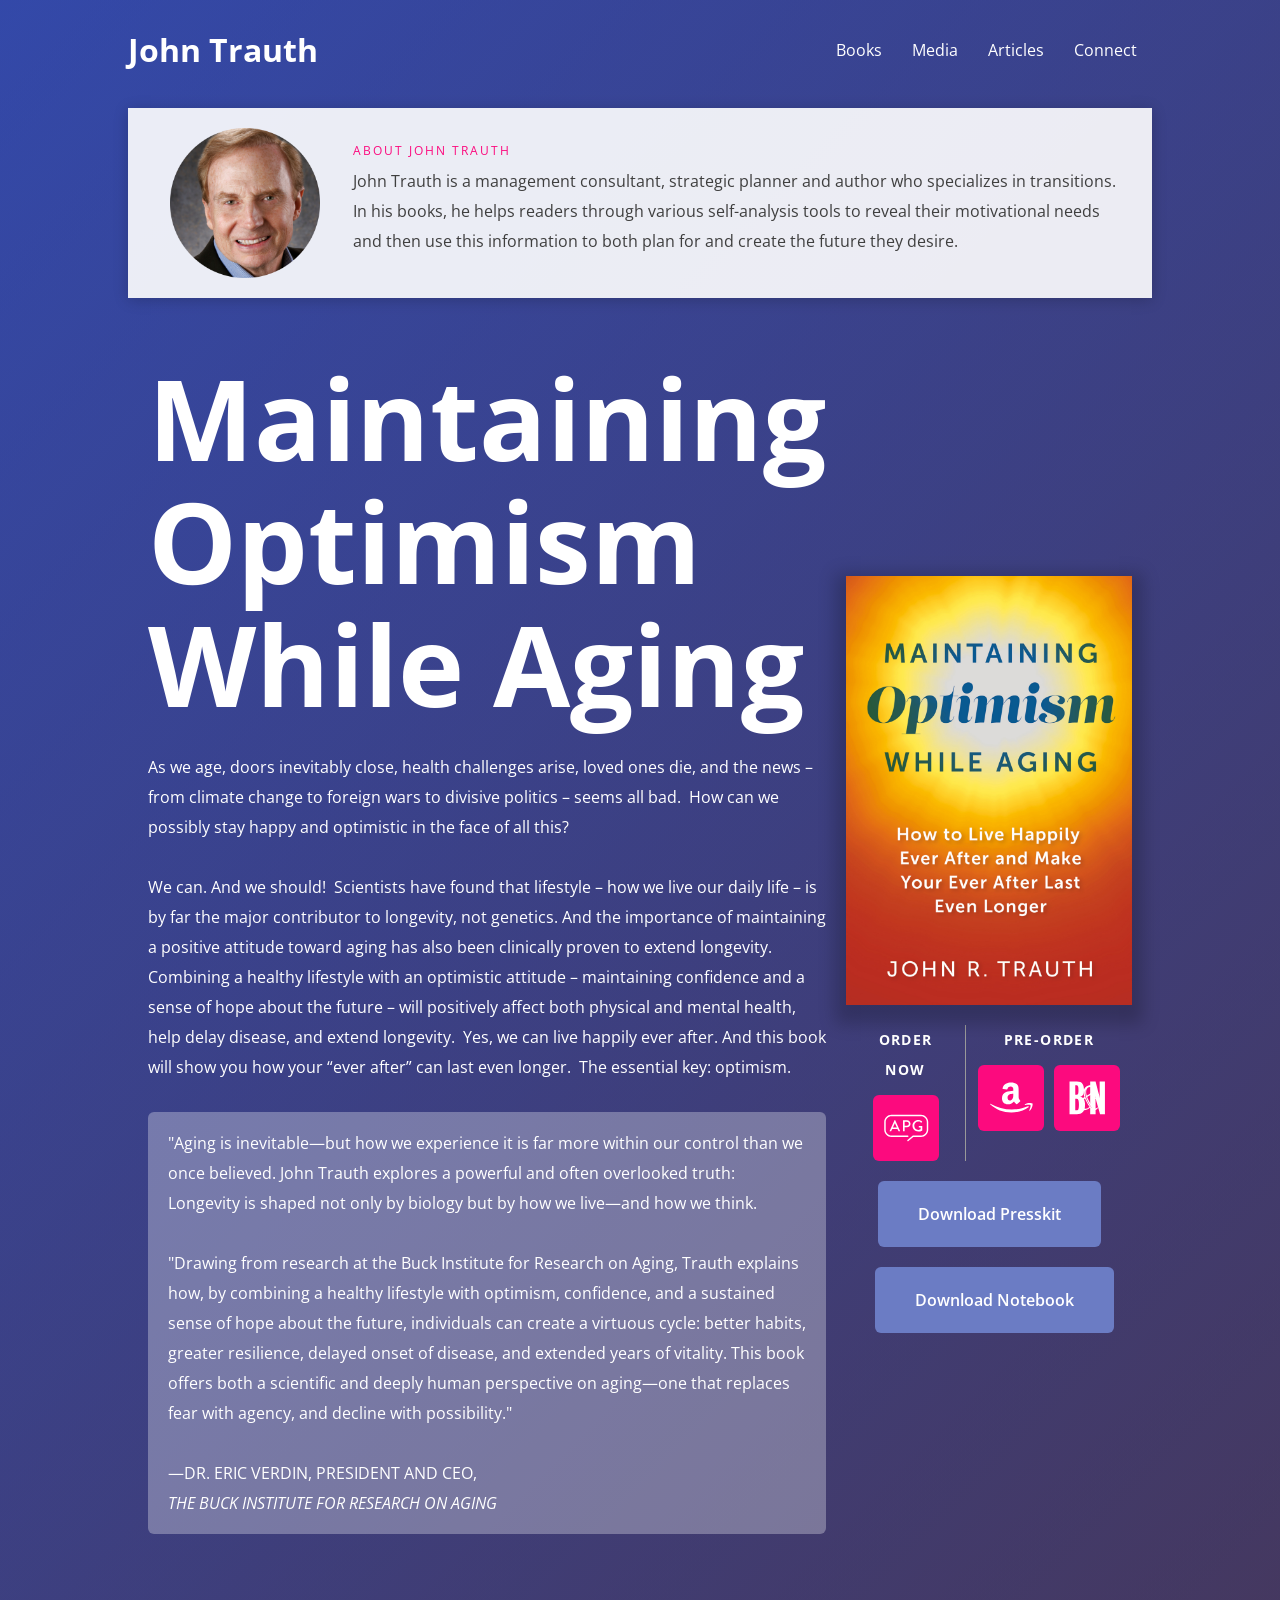
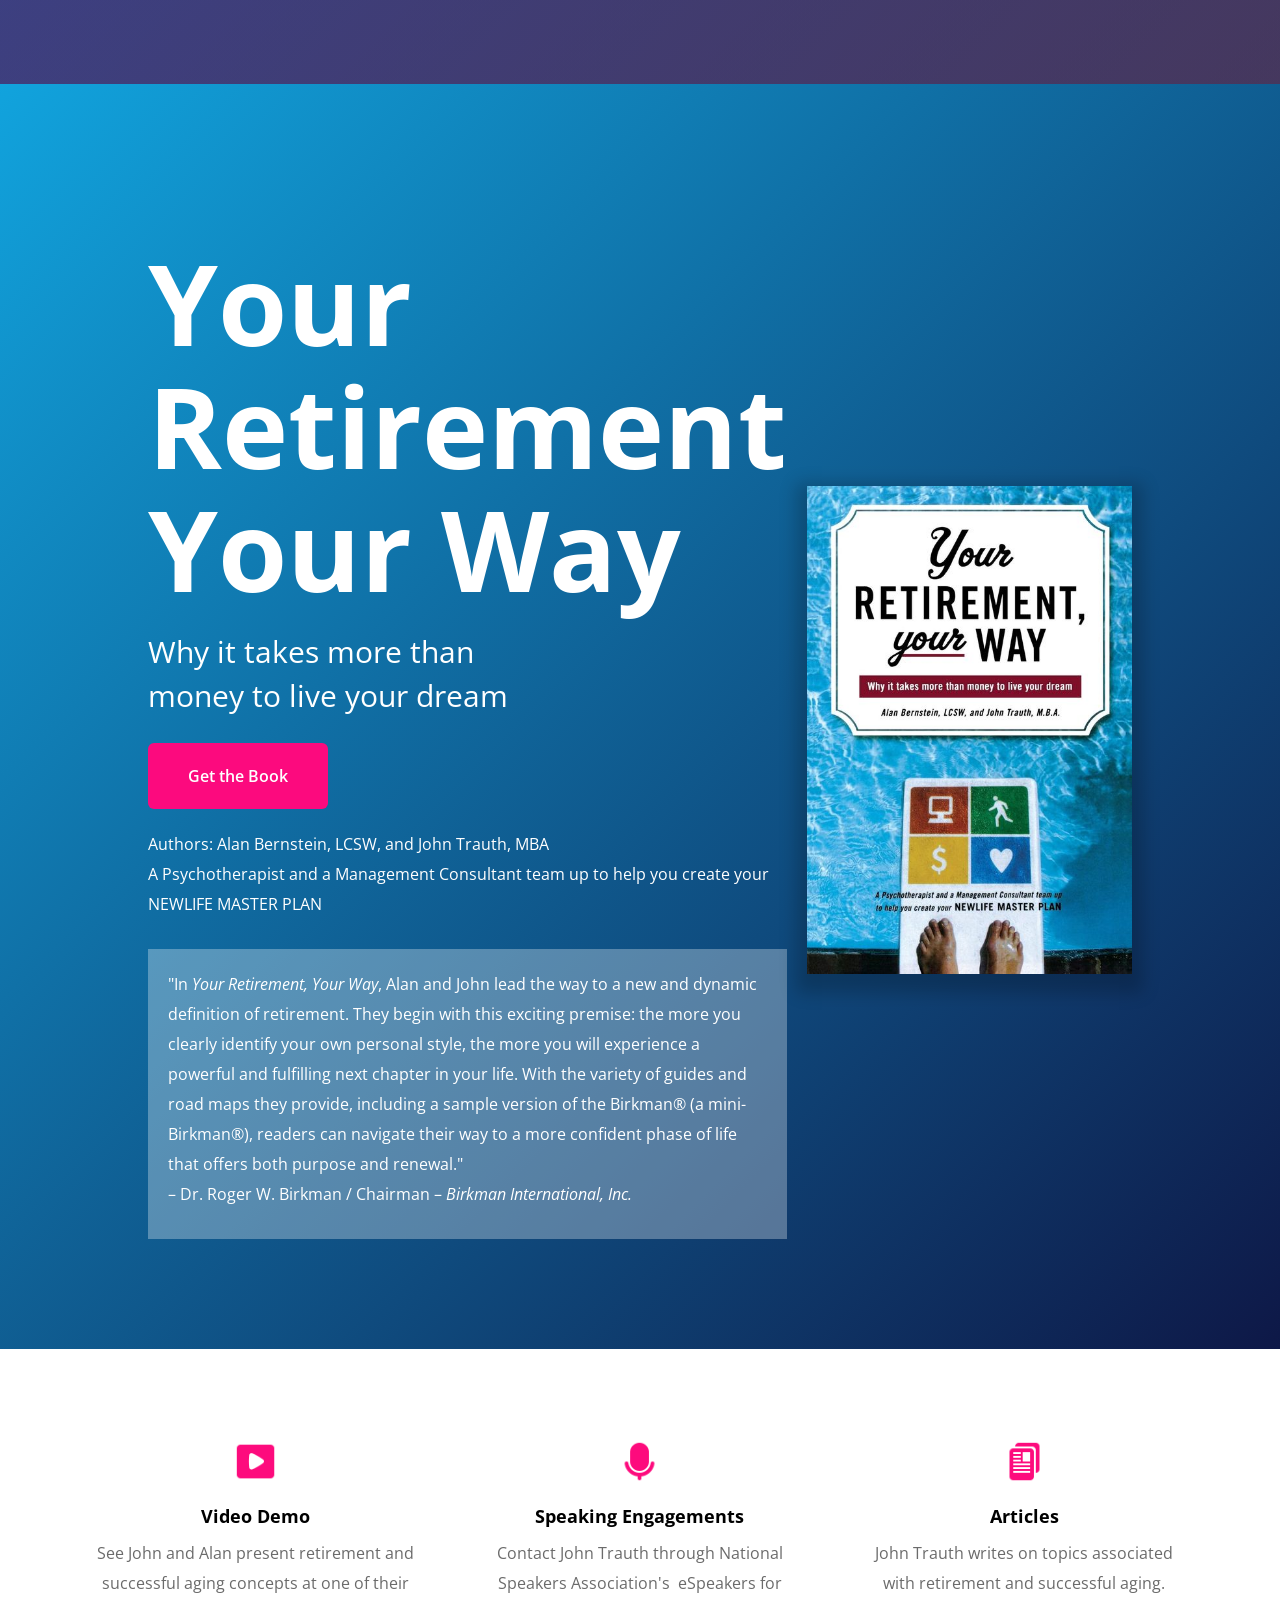
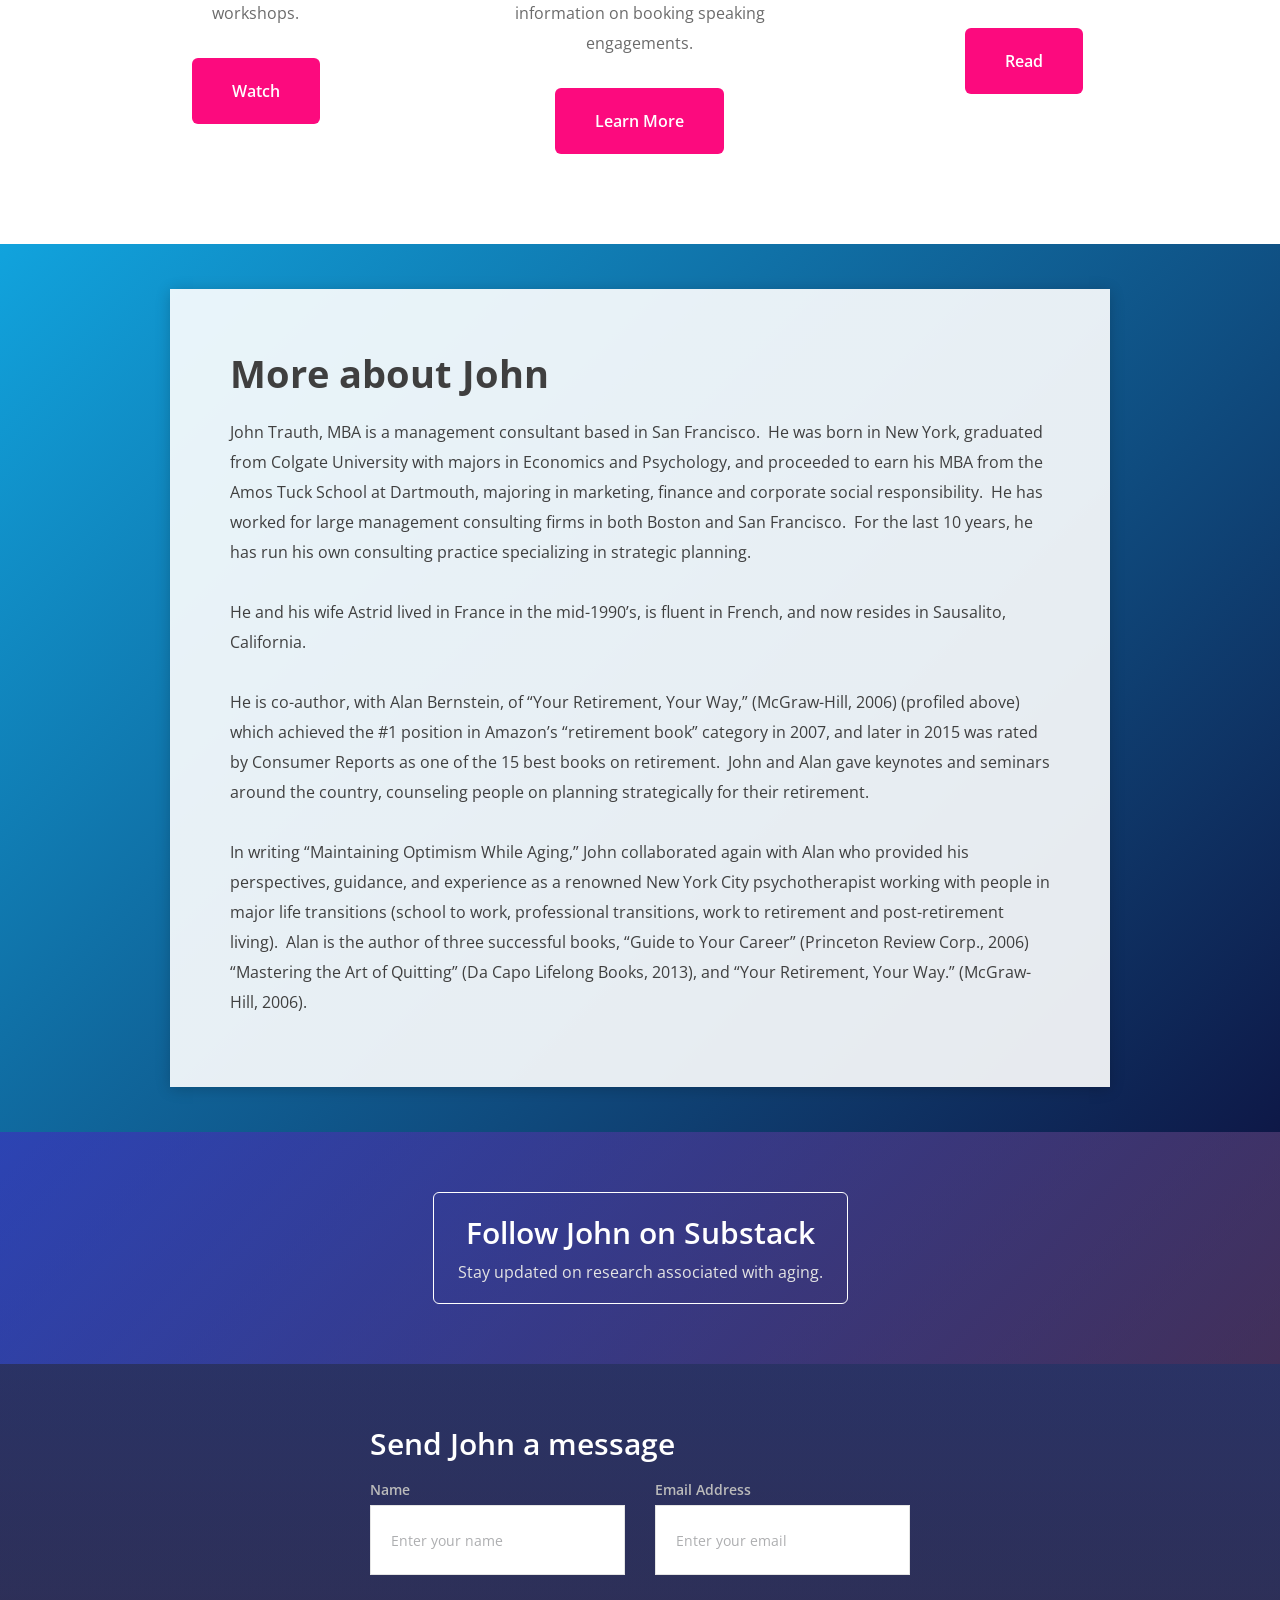
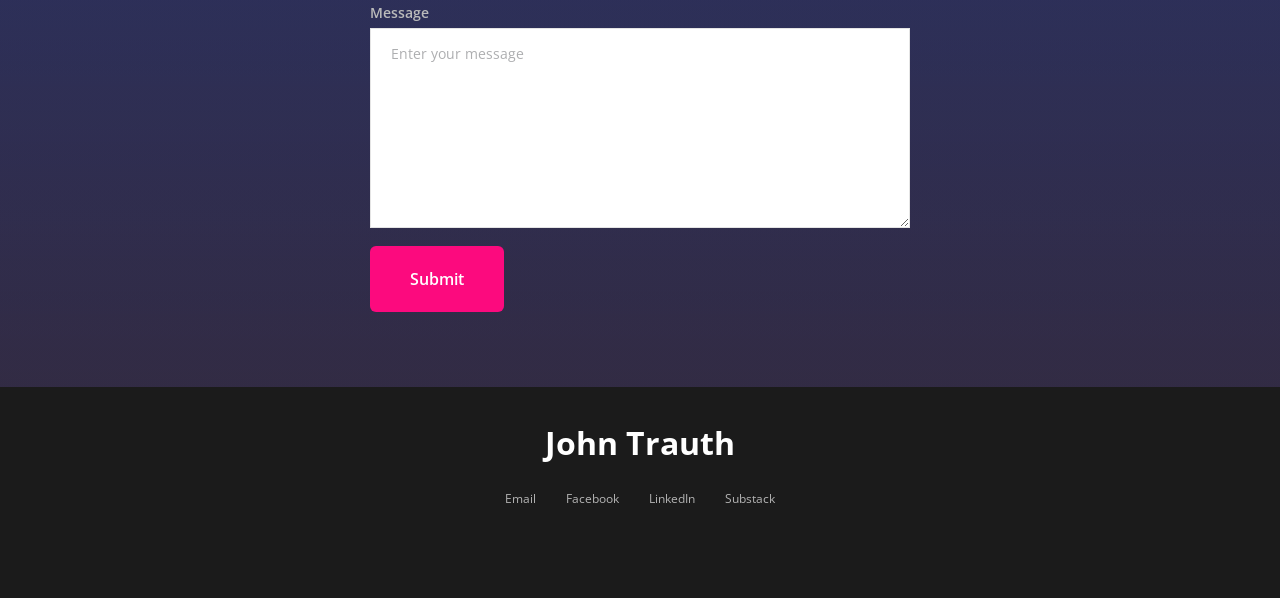
==== index.html @ 0590aff1 "Fix contact form: remove custom checkbox, disable submit until fields valid - Remove 'I am not a rob" ====
<!DOCTYPE html><!-- Last Published: Fri Nov 21 2025 17:16:19 GMT+0000 (Coordinated Universal Time) --><html data-wf-domain="www.johntrauth.com" data-wf-page="65f1f4338cff7f58066f1bc7" data-wf-site="65e76d94701aad0fc2c8e657"><head><meta charset="utf-8"/><title>John Trauth | Author on Retirement &amp; Healthy Aging</title><meta content="John Trauth is a management consultant, strategic planner and author who specializes in transitions. In his books, he helps readers through various self-analysis tools to reveal their motivational needs and then use this information to both plan for and create the future they desire." name="description"/><meta content="John Trauth | Author on Retirement &amp; Healthy Aging" property="og:title"/><meta content="John Trauth is a management consultant, strategic planner and author who specializes in transitions. In his books, he helps readers through various self-analysis tools to reveal their motivational needs and then use this information to both plan for and create the future they desire." property="og:description"/><meta content="John Trauth Author" property="twitter:title"/><meta content="John Trauth is a management consultant, strategic planner and author who specializes in transitions. In his books, he helps readers through various self-analysis tools to reveal their motivational needs and then use this information to both plan for and create the future they desire." property="twitter:description"/><meta property="og:type" content="website"/><meta content="summary_large_image" name="twitter:card"/><meta content="width=device-width, initial-scale=1" name="viewport"/><meta content="google-site-verification=QNnIoD3r-I_O9PcPG-_ou5c_qni9_vH4IeJ56aL5rhU" name="google-site-verification"/><link href="_vendor/cdn.prod.website-files.com/65e76d94701aad0fc2c8e657/css/john-trauth.webflow.shared.ebbbabdff.css" rel="stylesheet" type="text/css"/><link href="https://fonts.googleapis.com" rel="preconnect"/><link href="https://fonts.gstatic.com" rel="preconnect" crossorigin="anonymous"/><script src="_vendor/ajax.googleapis.com/ajax/libs/webfont/1.6.26/webfont.js" type="text/javascript"></script><script type="text/javascript">WebFont.load({  google: {    families: ["Open Sans:300,300italic,400,400italic,600,600italic,700,700italic,800,800italic","Gothic A1:300,regular,500,600,700,800"]  }});</script><script type="text/javascript">!function(o,c){var n=c.documentElement,t=" w-mod-";n.className+=t+"js",("ontouchstart"in o||o.DocumentTouch&&c instanceof DocumentTouch)&&(n.className+=t+"touch")}(window,document);</script><link href="_vendor/cdn.prod.website-files.com/65e76d94701aad0fc2c8e657/66421f17fa62f9c49d442b8a_jtFavicon.png" rel="shortcut icon" type="image/x-icon"/><link href="_vendor/cdn.prod.website-files.com/65e76d94701aad0fc2c8e657/66421f20cb862df16546dc0c_jtWebclip.png" rel="apple-touch-icon"/><link rel="canonical" href="https://www.johntrauth.com/"/><meta property="og:url" content="https://www.johntrauth.com/"/><meta property="og:image" content="https://cdn.prod.website-files.com/65e76d94701aad0fc2c8e657/65e9fe3cacebf2243ae40fa3_john-headshot.png"/><meta name="twitter:image" content="https://cdn.prod.website-files.com/65e76d94701aad0fc2c8e657/65e9fe3cacebf2243ae40fa3_john-headshot.png"/><meta name="robots" content="index, follow"/><script type="application/ld+json">{"@context":"https://schema.org","@graph":[{"@type":"Person","@id":"https://www.johntrauth.com/#person","name":"John Trauth","jobTitle":"Author, Management Consultant, Strategic Planner","url":"https://www.johntrauth.com","image":"https://cdn.prod.website-files.com/65e76d94701aad0fc2c8e657/65e9fe3cacebf2243ae40fa3_john-headshot.png","sameAs":["https://www.linkedin.com/in/john-trauth-a3a5186/","https://www.facebook.com/john.trauth.3"]},{"@type":"Book","name":"Maintaining Optimism While Aging","author":{"@id":"https://www.johntrauth.com/#person"},"description":"A guide to maintaining optimism, positive attitude, and vitality as we age—combining healthy lifestyle habits with a hopeful mindset to extend longevity and wellbeing.","image":"https://www.johntrauth.com/MaintainingOptimism_Cover.jpg"},{"@type":"Book","name":"Your Retirement, Your Way","author":{"@id":"https://www.johntrauth.com/#person"},"publisher":{"@type":"Organization","name":"McGraw-Hill"},"datePublished":"2006","description":"A retirement planning guide using self-analysis tools to reveal motivational needs and build a fulfilling, purpose-driven next chapter.","url":"https://a.co/d/eDPns9t"},{"@type":"WebSite","url":"https://www.johntrauth.com/","name":"John Trauth Author","publisher":{"@id":"https://www.johntrauth.com/#person"}}]}</script><style id="jt-retailer-styles">.cell-3{flex-direction:column !important;}.jt-order-section{margin-top:20px;text-align:center;}.jt-order-label{font-size:1em;font-weight:700;letter-spacing:0.1em;text-transform:uppercase;color:#fff;margin:0 0 10px;display:block;}.jt-buy-row{display:flex;align-items:flex-start;justify-content:center;}.jt-buy-col{padding:0 12px;}.jt-buy-divider{width:1px;background:#999;align-self:stretch;flex-shrink:0;}.jt-retailer-btns{display:flex;gap:10px;justify-content:center;}.jt-retailer-btn{width:66px;height:66px;border-radius:6px !important;background-color:#fc0a7e;overflow:hidden;cursor:pointer;display:flex;align-items:center;justify-content:center;flex-shrink:0;}.jt-retailer-btn:hover{background-color:#c80062;}.jt-retailer-btn a{display:block;padding:8px;line-height:0;}.jt-retailer-btn svg{display:block;width:50px;height:50px;}.jt-retailer-btn .svgback{fill:#fc0a7e;transition:fill .3s;}.jt-retailer-btn .svgcolor1{fill:#fff;transition:fill .3s;}.jt-retailer-btn .svgcolor2{fill:#fff;transition:fill .3s;}.jt-retailer-btn:hover .svgback{fill:#c80062;}.section.center.mowa .heading-3+.paragraph-2{margin-top:16px;}.jt-endorsement{background-color:#ffffff4d;padding:16px 20px;margin-top:20px;text-align:left;border-radius:6px;}.jt-endorsement .paragraph-2{color:#fff;margin:0 !important;}.jt-presskit-btn{display:inline-block !important;margin-top:20px !important;background-color:#6b7cc4 !important;border-radius:6px !important;}.jt-presskit-btn:hover{background-color:#fff !important;color:#6b6b6b !important;}.button{border-radius:6px !important;}.jt-substack-btn{display:inline-block;border:1px solid #fff;border-radius:6px;padding:16px 24px;text-decoration:none;color:inherit;background:none;text-align:center;}.jt-substack-btn *{text-align:center !important;}.section.wide.connect{padding-top:60px;}.section.wide.connect .wrap{display:flex;align-items:center;justify-content:center;min-height:100%;}#Subscribe{border-radius:0 6px 6px 0 !important;}</style></head><body class="body"><div class="hero"><div data-collapse="medium" data-animation="default" data-duration="400" data-doc-height="1" data-easing="ease" data-easing2="ease" role="banner" class="nav w-nav"><div class="nav-inner"><div class="nav-logo-wrap"><a href="#" class="brand w-nav-brand"><div class="text-block-3">John Trauth</div><img src="_vendor/cdn.prod.website-files.com/65e76d94701aad0fc2c8e657/65e76ff0a530ebec5e1d4bfb_jt-logo.png" width="180" alt="John Trauth Author logo" height="Auto" class="image-6"/></a></div><div class="nav-menu-wrap"><nav role="navigation" class="nav-menu-2 w-nav-menu"><a href="#" class="nav-link w-nav-link">Books</a><a href="#media" class="nav-link w-nav-link">Media</a><a href="blog/index.html" class="nav-link w-nav-link">Articles</a><a href="#connect" class="nav-link w-nav-link">Connect</a></nav><div class="menu-button w-nav-button"><div class="menu-icon w-icon-nav-menu"></div></div></div></div></div></div><div class="section center mowa"><div class="hero-content"><div class="w-layout-grid grid"><img src="_vendor/cdn.prod.website-files.com/65e76d94701aad0fc2c8e657/65e9fe3cacebf2243ae40fa3_john-headshot.png" width="341" alt="John Trauth, author and retirement consultant" sizes="(max-width: 479px) 82vw, 150px" srcset="_vendor/cdn.prod.website-files.com/65e76d94701aad0fc2c8e657/65e9fe3cacebf2243ae40fa3_john-headshot-p-500.png 500w, _vendor/cdn.prod.website-files.com/65e76d94701aad0fc2c8e657/65e9fe3cacebf2243ae40fa3_john-headshot-p-800.png 800w, _vendor/cdn.prod.website-files.com/65e76d94701aad0fc2c8e657/65e9fe3cacebf2243ae40fa3_john-headshot.png 940w" class="image-2"/><div id="w-node-_45ac51f6-1d6b-f9a4-cb6e-3ca8c72934d0-066f1bc7" class="div-block-13"><div class="title red">ABOUT JOHN TRAUTH</div><p class="paragraph-2 black">John Trauth is a management consultant, strategic planner and author who specializes in transitions. In his books, he helps readers through various self-analysis tools to reveal their motivational needs and then use this information to both plan for and create the future they desire.</p></div></div><div id="w-node-_91d796b2-025f-76af-02fd-afd786a7de0d-066f1bc7" class="w-layout-layout quick-stack-2 wf-layout-layout"><div class="w-layout-cell"><h1 class="heading-3">Maintaining Optimism While Aging</h1><p class="paragraph-2">As we age, doors inevitably close, health challenges arise, loved ones die, and the news – from climate change to foreign wars to divisive politics – seems all bad.  How can we possibly stay happy and optimistic in the face of all this?<br/><br/>We can. And we should!  Scientists have found that lifestyle – how we live our daily life – is by far the major contributor to longevity, not genetics. And the importance of maintaining a positive attitude toward aging has also been clinically proven to extend longevity.  Combining a healthy lifestyle with an optimistic attitude – maintaining confidence and a sense of hope about the future – will positively affect both physical and mental health, help delay disease, and extend longevity.  Yes, we can live happily ever after. And this book will show you how your “ever after” can last even longer.  The essential key: optimism.</p><div class="jt-endorsement"><p class="paragraph-2">&quot;Aging is inevitable—but how we experience it is far more within our control than we once believed. John Trauth explores a powerful and often overlooked truth: Longevity is shaped not only by biology but by how we live—and how we think.<br/><br/>&quot;Drawing from research at the Buck Institute for Research on Aging, Trauth explains how, by combining a healthy lifestyle with optimism, confidence, and a sustained sense of hope about the future, individuals can create a virtuous cycle: better habits, greater resilience, delayed onset of disease, and extended years of vitality. This book offers both a scientific and deeply human perspective on aging—one that replaces fear with agency, and decline with possibility.&quot;<br/><br/>—DR. ERIC VERDIN, PRESIDENT AND CEO,<br/><em>THE BUCK INSTITUTE FOR RESEARCH ON AGING</em></p></div></div><div id="w-node-_91d796b2-025f-76af-02fd-afd786a7de15-066f1bc7" class="w-layout-cell cell-3"><img src="MaintainingOptimism_Cover.jpg" loading="lazy" width="453.5" sizes="(max-width: 479px) 100vw, (max-width: 767px) 90vw, 453.5px" alt="Maintaining Optimism While Aging book cover" class="book"/><div class="jt-order-section"><div class="jt-buy-row"><div class="jt-buy-col"><p class="jt-order-label">Order Now</p><div class="jt-retailer-btns"><div class="jt-retailer-btn"><a href="https://amplifypublishinggroup.com/product/nonfiction/health-medicine-and-wellness/mental-health/maintaining-optimism-while-aging/" target="_blank" rel="noopener" title="Amplify Publishing"><svg xmlns="http://www.w3.org/2000/svg" version="1.1" viewBox="0 0 196.6 196.6"><rect class="svgback" width="196.6" height="196.6"/><path class="svgcolor2" d="M56,67.7c-.2-.4-.8-.7-1.1-.7h-.6c-.3,0-.9.3-1.1.7l-19.2,42.1c-.4.8.1,1.6,1.1,1.6h3.9c.8,0,1.3-.5,1.4-.9,1.3-2.9,2.6-5.7,3.8-8.6h20.5l3.9,8.6c.3.6.7.9,1.4.9h3.9c.9,0,1.4-.8,1.1-1.6l-19.1-42.1ZM46.8,96.6l7.6-17.2h.3l7.7,17.2h-15.7ZM102,67.7h-14.3c-.7,0-1.2.6-1.2,1.2v41.4c0,.6.5,1.2,1.2,1.2h4.1c.6,0,1.2-.6,1.2-1.2v-14.7h9.1c7.6,0,14-6.3,14-14.1s-6.3-13.8-14-13.8ZM101.6,89.5h-8.6v-15.5h8.6c4.3,0,8,3.3,8,7.5s-3.6,8-8,8ZM162.3,91.9c0-.6-.5-1.2-1.1-1.2h-11.4c-.7,0-1.2.5-1.2,1.2v3.6c0,.6.5,1.1,1.2,1.1h6.1v7c-.6.3-4.2,2.1-9.4,2.1-8.9,0-15.7-7.5-15.7-16.2s6.8-16.3,15.7-16.3,7.7,1.7,10.6,4.3c.6.6,1.1.6,1.6,0,.9-1,1.9-1.9,2.8-2.9.5-.5.4-1.3,0-1.8-4.3-3.6-9.2-5.8-15.2-5.8-12.5,0-22.5,10.1-22.5,22.6s10.1,22.5,22.5,22.5,15.5-4.1,15.5-4.1c.2-.2.5-.7.5-1,0-5,0-10.1,0-15.2Z"/><path class="svgcolor1" d="M157.4,46.5H41.2c-15.7,0-28.5,12.8-28.5,28.5v30.3c0,15.7,12.8,28.5,28.5,28.5h64.1c1.6,0,2.9-1.3,2.9-2.9s-1.3-2.9-2.9-2.9H41.2c-12.5,0-22.7-10.2-22.7-22.7v-30.3c0-12.5,10.2-22.7,22.7-22.7h116.1c12.5,0,22.7,10.2,22.7,22.7v30.3c0,12.5-10.2,22.7-22.7,22.7h-31.3c-.7,0-1.3.2-1.8.7l-20,16.4c-1.2,1-1.4,2.8-.4,4.1.6.7,1.4,1.1,2.2,1.1s1.3-.2,1.8-.7l19.2-15.8h30.2c15.7,0,28.5-12.8,28.5-28.5v-30.3c0-15.7-12.8-28.5-28.5-28.5Z"/></svg></a></div></div></div><div class="jt-buy-divider"></div><div class="jt-buy-col"><p class="jt-order-label">Pre-order</p><div class="jt-retailer-btns"><div class="jt-retailer-btn"><a href="https://www.amazon.com/Maintaining-Optimism-While-Aging-Happily/dp/B0H5YJP39Y/ref=sr_1_1?crid=3UYUD81M8SDR9&dib=eyJ2IjoiMSJ9.b-GcR-47krk6aIxrqzOCoQ.seU5ThjhbQ6RNJ4UtBBV1tEnqQ7rq393-WZwwLCD708&dib_tag=se&keywords=9798900261669&qid=1782137672&sprefix=9798900261669%2Caps%2C163&sr=8-1" target="_blank" rel="noopener" title="Amazon"><svg version="1.1" xmlns="http://www.w3.org/2000/svg" xmlns:xlink="http://www.w3.org/1999/xlink" x="0px" y="0px" viewBox="0 0 196.6 196.6" style="enable-background:new 0 0 196.6 196.6;" xml:space="preserve"><rect class="svgback" x="0" y="0" width="196.6" height="196.6"/><g class="svgcolor1"><path d="M167.2,134.9c-18.3,13.4-44.7,20.7-67.5,20.7c-32,0-60.7-11.8-82.5-31.5c-1.7-1.5-0.2-3.6,1.9-2.4c23.5,13.7,52.6,21.9,82.6,21.9c20.2,0,42.5-4.2,62.9-12.9C167.7,129.3,170.3,132.7,167.2,134.9"/><path d="M174.9,126.2c-2.3-3-15.4-1.4-21.3-0.7c-1.8,0.2-2.1-1.4-0.5-2.4c10.4-7.4,27.6-5.3,29.6-2.8c2,2.4-0.5,19.7-10.4,27.9c-1.5,1.2-2.9,0.6-2.3-1.1C172.2,141.6,177.2,129.2,174.9,126.2"/></g><path class="svgcolor2" d="M134,108c-2.8-3.8-5.7-7-5.7-14V70.5c0-10,0.7-19.1-6.6-26C115.9,39,106.4,37,99,37c-14.3,0-30.3,5.3-33.7,23.1c-0.3,1.9,1.1,2.9,2.3,3.2l14.6,1.5c1.4-0.1,2.3-1.4,2.6-2.8c1.3-6.2,6.4-9.1,12.1-9.1c3.2,0,6.6,1.2,8.5,4c2.1,3.1,1.9,7.4,1.9,10.9v1.9c-8.7,1.1-20.2,1.6-28.4,5.3c-9.5,4-16.1,12.4-16.1,24.7c0,15.6,9.9,23.5,22.6,23.5c10.7,0,16.6-2.6,24.8-11c2.8,4,3.6,5.9,8.7,10c1.1,0.6,2.6,0.6,3.6-0.3c3.1-2.6,8.6-7.4,11.6-9.9C135.2,111,135,109.4,134,108z M104.3,101.2c-2.4,4.2-6.2,6.9-10.4,6.9c-5.8,0-9.1-4.5-9.1-10.9c0-12.9,11.5-15.2,22.4-15.2v3.2C107.2,91.1,107.3,95.9,104.3,101.2z"/></svg></a></div><div class="jt-retailer-btn"><a href="#" target="_blank" rel="noopener" title="Barnes &amp; Noble"><svg version="1.1" xmlns="http://www.w3.org/2000/svg" xmlns:xlink="http://www.w3.org/1999/xlink" x="0px" y="0px" viewBox="0 0 196.6 196.6" style="enable-background:new 0 0 196.6 196.6;" xml:space="preserve"><rect class="svgback" x="0" y="0" width="196.6" height="196.6"/><g class="svgcolor2"><path d="M90.7,125.2c0,27.1-12,36.9-32.2,36.9H29.6V33.2h28.8c22.4,0,28.2,13.3,28.2,35.1c0,16.2-5.8,24.7-15.5,25.3C82,93.6,90.7,104.5,90.7,125.2L90.7,125.2z M52.1,101.1v45.5h5.8c6.9,0,8.6-4,8.6-23.6c0-14.4-1.7-21.9-9.2-21.9H52.1L52.1,101.1z M52.1,48.1v37.5h5.8c5.8,0,6.9-5.8,6.9-16.7c0-14.9-1.1-20.7-8.6-20.7h-4V48.1z"/><path d="M131,91.9c1.1,17.3,1.1,21.9,1.1,37.5c0,9.8,0,32.9,0,32.9h-21.3v-129h21.3c0,0,9.8,38,12,46c2.3,8,4,14.4,4.6,20.2c-0.6-12.7-0.6-28.2-0.6-40.9c0-9.8,0-25.3,0-25.3h20.7v129h-19c0,0-11.5-39.8-13.8-47.8C134.4,108,132.7,101.1,131,91.9L131,91.9z"/></g><path class="svgcolor1" d="M135.6,96.2c-6.4,0-10.8,4-13.6,10c-2.8,6-6,13.6-7.9,17.5c-6.8-11.9-11.9-21.1-15.1-29.6c5.1-3.2,14.3-7.6,20-12.4c5.1-4.7,7.6-9.6,8.7-14.7c1.5-10-4-18.7-16.8-18.7c-10.8,0-23.6,8.3-25.9,22.3c-1.2,6.8,0.4,16,3.2,23.6c-9.6,6.4-17.9,13.6-20.4,24.7C65,137.7,76.5,146,89.7,146c8.7,0,15.5-4,21.1-10c4,4.4,9.2,10,15.5,10c5.1,0,10.8-3.2,15.1-8.8l-2-2.8c-4,4-6.8,5.6-9.2,5.6c-4.4,0-8.3-4-12.4-9.6c-0.4-1.2-0.8-2-1.2-2.8c2.4-4.7,4-10,6.4-14.7c4-8.8,6.4-11.9,10-11.9c6.4,0,1.2,10.4,7.9,10.4c3.2,0,4.7-2.4,5.1-5.1C146.8,102.6,144.4,96.2,135.6,96.2L135.6,96.2z M95.7,68.3c0.8-6.4,6.4-13.2,14.7-13.2c6.4,0,10.8,4.8,9.2,12.4c-0.4,2.8-1.2,5.6-4,9.2c-3.2,3.6-13.6,10-18.3,12.8C94.9,82.2,94.1,75.5,95.7,68.3L95.7,68.3z M93.4,140.1c-12.4,0-16.8-10.4-15.5-18.3c1.6-10,6.4-16,12.4-21.5c4.4,10.8,10,21.5,17.9,32.7C103.7,138.1,99.7,140.1,93.4,140.1L93.4,140.1z"/><path class="svgback" d="M92.5,64.7c0,0-8.3,13.2,3.6,39.1c9.6,21.5,21.1,33.5,21.1,33.5s-11.5-16-19.6-35.1C88.1,78.7,92.5,64.7,92.5,64.7L92.5,64.7z"/></svg></a></div></div></div></div><a href="https://drive.google.com/file/d/1azxVgmJ_-bYU_DqxGOW-jlDnCoRUZm57/view?usp=drive_link" target="_blank" rel="noopener" class="button w-button jt-presskit-btn">Download Presskit</a><a href="https://drive.google.com/file/d/1PM2YD8OfuuO2D3ZCTmNghuBqZQxfG90P/view?usp=drive_link" target="_blank" rel="noopener" class="button w-button jt-presskit-btn" style="margin-top:10px;margin-left:10px;">Download Notebook</a></div></div></div></div></div><div class="section center yryw mobile"><img src="_vendor/cdn.prod.website-files.com/5af49de0dbb1e3637f2d8886/5b1437cbda3c5c3369fe4460_arrow.svg" alt="" class="arrow"/><div class="hero-content"><div id="books" class="w-layout-layout quick-stack w-node-_8b30062e-edcd-ba4b-a787-fabb8986c3c7-066f1bc7 wf-layout-layout"><div class="w-layout-cell"><h1 class="heading-3">Your Retirement<br/>Your Way</h1><h3 class="hero-subhead">Why it takes more than money to live your dream</h3><a href="https://a.co/d/eDPns9t" target="_blank" class="button w-button">Get the Book</a></div><div id="w-node-_90a406b4-cf8e-ea03-cff6-efdc991e626e-066f1bc7" class="w-layout-cell cell-3"><img src="_vendor/cdn.prod.website-files.com/65e76d94701aad0fc2c8e657/65e771b397759b01928e7374_yryw-cover.jpg" loading="lazy" width="453.5" sizes="(max-width: 479px) 100vw, (max-width: 767px) 90vw, 453.5px" alt="Your Retirement Your Way book cover by John Trauth" srcset="_vendor/cdn.prod.website-files.com/65e76d94701aad0fc2c8e657/65e771b397759b01928e7374_yryw-cover-p-500.jpg 500w, _vendor/cdn.prod.website-files.com/65e76d94701aad0fc2c8e657/65e771b397759b01928e7374_yryw-cover.jpg 907w" class="book"/></div><div class="w-layout-cell"><p class="paragraph-2">Authors: Alan Bernstein, LCSW, and John Trauth, MBA<br/>A Psychotherapist and a Management Consultant team up to help you create your NEWLIFE MASTER PLAN</p></div><div class="w-layout-cell cell-4"><p class="paragraph-2">&quot;In <em>Your Retirement, Your Way</em>, Alan and John lead the way to a new and dynamic definition of retirement. They begin with this exciting premise: the more you clearly identify your own personal style, the more you will experience a powerful and fulfilling next chapter in your life. With the variety of guides and road maps they provide, including a sample version of the Birkman® (a mini-Birkman®), readers can navigate their way to a more confident phase of life that offers both purpose and renewal.&quot;<br/>– Dr. Roger W. Birkman / Chairman – <em>Birkman International, Inc.</em></p></div></div></div></div><div id="media" class="section about"><div class="feature-wrap reverse"><div class="feature-content"><div class="title">ConsectUltricies </div><h2 class="black-text">Amet Ipsum </h2><p>Lorem ipsum dolor sit amet, consectetur adipiscing elit. Suspendisse varius enim in eros elementum tristique. </p></div><div class="feature-image"><img src="_vendor/cdn.prod.website-files.com/65e76d94701aad0fc2c8e657/65e76d94701aad0fc2c8e70e_app-05.png" width="386" alt="" sizes="100vw" srcset="_vendor/cdn.prod.website-files.com/65e76d94701aad0fc2c8e657/65e76d94701aad0fc2c8e70e_app-05-p-500.png 500w, _vendor/cdn.prod.website-files.com/65e76d94701aad0fc2c8e657/65e76d94701aad0fc2c8e70e_app-05.png 540w" class="image-2"/></div></div><div class="feature-wrap hide"><div class="feature-content"><div class="title">Aenean Consectetur Porta</div><h2 class="black-text">Magna Porta Sit Bibendum</h2><p>Lorem ipsum dolor sit amet, consectetur adipiscing elit. Suspendisse varius enim in eros elementum tristique. </p></div><div class="feature-image"><img src="_vendor/cdn.prod.website-files.com/65e76d94701aad0fc2c8e657/65e76d94701aad0fc2c8e70b_app-04.png" width="341" alt="" class="image-2"/></div></div><div class="feature-wrap icons iconswhite"><div class="feature-content icons"><img src="_vendor/cdn.prod.website-files.com/65e76d94701aad0fc2c8e657/65f0b5ec0b2470e5fc3645c1_icon-video.png" width="Auto" alt="" height="Auto" class="feature-icon"/><h4 class="black-text">Video Demo</h4><p class="paragraph-6">See John and Alan present retirement and successful aging concepts at one of their workshops.</p><a href="https://www.youtube.com/watch?v=Yiuixv5piZI" target="_blank" class="button form-button w-button">Watch</a></div><div class="feature-content icons"><img src="_vendor/cdn.prod.website-files.com/65e76d94701aad0fc2c8e657/65f0b5ec9328c9b7fa37bf2d_icon-speaking.png" width="Auto" alt="" class="feature-icon"/><h4 class="black-text">Speaking Engagements</h4><p class="paragraph-6">Contact John Trauth through National Speakers Association&#x27;s  eSpeakers for information on booking speaking engagements.</p><a href="https://www.espeakers.com/marketplace/profile/7884/alan-bernstein-lcsw-john-trauth-mba" target="_blank" class="button form-button w-button">Learn More</a></div><div class="feature-content icons"><img src="_vendor/cdn.prod.website-files.com/65e76d94701aad0fc2c8e657/65f0b5ecaae3b5c3353175cf_icon-articles.png" alt="" class="feature-icon"/><h4 class="black-text">Articles</h4><p class="paragraph-6">John Trauth writes on topics associated with retirement and successful aging.</p><a href="blog/index.html" class="button form-button w-button">Read</a></div></div><div id="how-to-use" class="feature-wrap hide"><div class="feature-content"><div class="title">Aenean Consectetur Porta</div><h2 class="black-text">Sem Risus Elit Vestibulum</h2><p>Nulla vitae elit libero, a pharetra augue. Duis mollis, est non commodo luctus, nisi erat porttitor ligula, eget lacinia odio sem nec elit. <a href="#">Cras mattis consectetur</a> purus sit amet fermentum. Donec id elit non mi porta gravida at eget metus. Etiam porta sem malesuada magna mollis euismod.</p></div><div class="feature-image"><img src="_vendor/cdn.prod.website-files.com/65e76d94701aad0fc2c8e657/65e76d94701aad0fc2c8e6fd_img-003.jpg" width="519" alt="" sizes="100vw" srcset="_vendor/cdn.prod.website-files.com/65e76d94701aad0fc2c8e657/65e76d94701aad0fc2c8e6fd_img-003-p-500.jpeg 500w, _vendor/cdn.prod.website-files.com/65e76d94701aad0fc2c8e657/65e76d94701aad0fc2c8e6fd_img-003-p-1080.jpeg 1080w, _vendor/cdn.prod.website-files.com/65e76d94701aad0fc2c8e657/65e76d94701aad0fc2c8e6fd_img-003-p-1600.jpeg 1600w, _vendor/cdn.prod.website-files.com/65e76d94701aad0fc2c8e657/65e76d94701aad0fc2c8e6fd_img-003.jpg 1982w" class="image-2"/></div></div><div class="feature-wrap reverse"><div class="feature-content"><div class="title">Aenean Consectetur Porta</div><h2 class="black-text">Parturient Tortor</h2><p>Nulla vitae elit libero, a pharetra augue. Duis mollis, est non commodo luctus, nisi erat porttitor ligula, eget lacinia odio sem nec elit. <a href="#">Cras mattis consectetur</a> purus sit amet fermentum. Donec id elit non mi porta gravida at eget metus. Etiam porta sem malesuada magna mollis euismod.</p></div><div class="feature-image"><img src="_vendor/cdn.prod.website-files.com/65e76d94701aad0fc2c8e657/65e76d94701aad0fc2c8e6fe_img-002.jpg" width="519" alt="" sizes="100vw" srcset="_vendor/cdn.prod.website-files.com/65e76d94701aad0fc2c8e657/65e76d94701aad0fc2c8e6fe_img-002-p-500.jpeg 500w, _vendor/cdn.prod.website-files.com/65e76d94701aad0fc2c8e657/65e76d94701aad0fc2c8e6fe_img-002-p-1080.jpeg 1080w, _vendor/cdn.prod.website-files.com/65e76d94701aad0fc2c8e657/65e76d94701aad0fc2c8e6fe_img-002-p-1600.jpeg 1600w, _vendor/cdn.prod.website-files.com/65e76d94701aad0fc2c8e657/65e76d94701aad0fc2c8e6fe_img-002.jpg 1982w" class="image-2"/></div></div><div data-delay="4000" data-animation="slide" class="quote-slider hide w-slider" data-autoplay="false" data-easing="ease" data-hide-arrows="false" data-disable-swipe="false" data-autoplay-limit="0" data-nav-spacing="8" data-duration="500" data-infinite="true"><div class="w-slider-mask"><div class="w-slide"><div class="quote-wrap"><img src="_vendor/cdn.prod.website-files.com/5af49de0dbb1e3637f2d8886/5b14481dda3c5c4b9bfe5147_quotation.svg" width="58" alt="" class="quote-icon"/><h3>Perhaps there are additional reviews/quotes or your thoughts/snippets from books that we can add here? Or not, can remove this section.</h3><div class="quote-attribution"><p>John Trauth</p><div class="quote-dash"></div><p><strong>Your Retirement Your Way</strong></p></div></div></div><div class="w-slide"><div class="quote-wrap"><img src="_vendor/cdn.prod.website-files.com/5af49de0dbb1e3637f2d8886/5b14481dda3c5c4b9bfe5147_quotation.svg" width="58" alt="" class="quote-icon"/><h3>HeadNulla vitae elit libero, a pharetra augue. Duis mollis, est non commodo luctus, nisi erat porttitor ligula, eget lacinia odio sem nec elit. Pus sit amet fermentum. Donec id elit non mi porta gravida at eget metus. Etiam porta sem malesuada magna mollis euismod.ing</h3><div class="quote-attribution"><div class="quote-dash"></div><p>Nulla vitae elit libero, a pharetra augue.</p><p><strong>New York Times</strong></p></div></div></div></div><div class="left-arrow w-slider-arrow-left"><div class="slider-arrow w-icon-slider-left"></div></div><div class="right-arrow w-slider-arrow-right"><div class="slider-arrow w-icon-slider-right"></div></div><div class="slide-nav w-slider-nav w-slider-nav-invert w-round"></div></div><div class="feature-wrap logos"><img src="_vendor/cdn.prod.website-files.com/65e76d94701aad0fc2c8e657/65e76d94701aad0fc2c8e716_logos.png" alt="Media logos" sizes="100vw" srcset="_vendor/cdn.prod.website-files.com/65e76d94701aad0fc2c8e657/65e76d94701aad0fc2c8e716_logos-p-500.png 500w, _vendor/cdn.prod.website-files.com/65e76d94701aad0fc2c8e657/65e76d94701aad0fc2c8e716_logos-p-800.png 800w, _vendor/cdn.prod.website-files.com/65e76d94701aad0fc2c8e657/65e76d94701aad0fc2c8e716_logos-p-1080.png 1080w, _vendor/cdn.prod.website-files.com/65e76d94701aad0fc2c8e657/65e76d94701aad0fc2c8e716_logos-p-1600.png 1600w, _vendor/cdn.prod.website-files.com/65e76d94701aad0fc2c8e657/65e76d94701aad0fc2c8e716_logos.png 2720w"/></div></div><div class="section wide img bio"><div class="w-layout-blockcontainer w-container"><div class="div-block-15"><h2 class="heading-7">More about John</h2><p class="paragraph-2 black">John Trauth, MBA is a management consultant based in San Francisco.  He was born in New York, graduated from Colgate University with majors in Economics and Psychology, and proceeded to earn his MBA from the Amos Tuck School at Dartmouth, majoring in marketing, finance and corporate social responsibility.  He has worked for large management consulting firms in both Boston and San Francisco.  For the last 10 years, he has run his own consulting practice specializing in strategic planning. <br/>‍<br/>He and his wife Astrid lived in France in the mid-1990’s, is fluent in French, and now resides in Sausalito, California.<br/>‍<br/>He is co-author, with Alan Bernstein, of “Your Retirement, Your Way,” (McGraw-Hill, 2006) (profiled above) which achieved the #1 position in Amazon’s “retirement book” category in 2007, and later in 2015 was rated by Consumer Reports as one of the 15 best books on retirement.  John and Alan gave keynotes and seminars around the country, counseling people on planning strategically for their retirement.  <br/>‍<br/>In writing “Maintaining Optimism While Aging,” John collaborated again with Alan who provided his perspectives, guidance, and experience as a renowned New York City psychotherapist working with people in major life transitions (school to work, professional transitions, work to retirement and post-retirement living).  Alan is the author of three successful books, “Guide to Your Career” (Princeton Review Corp., 2006) “Mastering the Art of Quitting” (Da Capo Lifelong Books, 2013), and “Your Retirement, Your Way.” (McGraw-Hill, 2006).</p></div></div></div><div id="about" class="section quotes"><div id="features" class="feature-wrap bio hide"><div class="feature-image"><img src="_vendor/cdn.prod.website-files.com/65e76d94701aad0fc2c8e657/65e9fe3cacebf2243ae40fa3_john-headshot.png" width="341" alt="John Trauth, management consultant and author" sizes="100vw" srcset="_vendor/cdn.prod.website-files.com/65e76d94701aad0fc2c8e657/65e9fe3cacebf2243ae40fa3_john-headshot-p-500.png 500w, _vendor/cdn.prod.website-files.com/65e76d94701aad0fc2c8e657/65e9fe3cacebf2243ae40fa3_john-headshot-p-800.png 800w, _vendor/cdn.prod.website-files.com/65e76d94701aad0fc2c8e657/65e9fe3cacebf2243ae40fa3_john-headshot.png 940w" class="image-2"/></div><div class="feature-content"><div class="title">ABOUT JOHN TRAUTH</div><h2 class="black">Headline goes here</h2><p>About John Trauth here ala current projects and focus related to authoring these books and thought leadership around aging and retirement. <br/><br/>Perhaps a short snippet re: consulting career. Lorem ipsum dolor sit amet, consectetur adipiscing elit. Suspendisse varius enim in eros elementum tristique. </p></div></div><div class="feature-wrap reverse"><div class="feature-content"><div class="title">ConsectUltricies </div><h2 class="black-text">Amet Ipsum </h2><p>Lorem ipsum dolor sit amet, consectetur adipiscing elit. Suspendisse varius enim in eros elementum tristique. </p></div><div class="feature-image"><img src="_vendor/cdn.prod.website-files.com/65e76d94701aad0fc2c8e657/65e76d94701aad0fc2c8e70e_app-05.png" width="386" alt="" sizes="100vw" srcset="_vendor/cdn.prod.website-files.com/65e76d94701aad0fc2c8e657/65e76d94701aad0fc2c8e70e_app-05-p-500.png 500w, _vendor/cdn.prod.website-files.com/65e76d94701aad0fc2c8e657/65e76d94701aad0fc2c8e70e_app-05.png 540w" class="image-2"/></div></div><div class="feature-wrap hide"><div class="feature-content"><div class="title">Aenean Consectetur Porta</div><h2 class="black-text">Magna Porta Sit Bibendum</h2><p>Lorem ipsum dolor sit amet, consectetur adipiscing elit. Suspendisse varius enim in eros elementum tristique. </p></div><div class="feature-image"><img src="_vendor/cdn.prod.website-files.com/65e76d94701aad0fc2c8e657/65e76d94701aad0fc2c8e70b_app-04.png" width="341" alt="" class="image-2"/></div></div><div class="feature-wrap icons numbers"><div class="feature-content icons numbers"><div class="number">+12k</div><h4 class="black-text">Nibh Elit Tristique</h4></div><div class="feature-content icons numbers"><div class="number">84</div><h4 class="black-text">Aenean Condimentum </h4></div><div class="feature-content icons numbers"><div class="number">3,07</div><h4 class="black-text">Quam Inceptos</h4></div><div class="feature-content icons numbers"><div class="number">24h</div><h4 class="black-text">Ullamcorper </h4></div></div><div id="how-to-use" class="feature-wrap hide"><div class="feature-content"><div class="title">Aenean Consectetur Porta</div><h2 class="black-text">Sem Risus Elit Vestibulum</h2><p>Nulla vitae elit libero, a pharetra augue. Duis mollis, est non commodo luctus, nisi erat porttitor ligula, eget lacinia odio sem nec elit. <a href="#">Cras mattis consectetur</a> purus sit amet fermentum. Donec id elit non mi porta gravida at eget metus. Etiam porta sem malesuada magna mollis euismod.</p></div><div class="feature-image"><img src="_vendor/cdn.prod.website-files.com/65e76d94701aad0fc2c8e657/65e76d94701aad0fc2c8e6fd_img-003.jpg" width="519" alt="" sizes="100vw" srcset="_vendor/cdn.prod.website-files.com/65e76d94701aad0fc2c8e657/65e76d94701aad0fc2c8e6fd_img-003-p-500.jpeg 500w, _vendor/cdn.prod.website-files.com/65e76d94701aad0fc2c8e657/65e76d94701aad0fc2c8e6fd_img-003-p-1080.jpeg 1080w, _vendor/cdn.prod.website-files.com/65e76d94701aad0fc2c8e657/65e76d94701aad0fc2c8e6fd_img-003-p-1600.jpeg 1600w, _vendor/cdn.prod.website-files.com/65e76d94701aad0fc2c8e657/65e76d94701aad0fc2c8e6fd_img-003.jpg 1982w" class="image-2"/></div></div><div class="feature-wrap reverse"><div class="feature-content"><div class="title">Aenean Consectetur Porta</div><h2 class="black-text">Parturient Tortor</h2><p>Nulla vitae elit libero, a pharetra augue. Duis mollis, est non commodo luctus, nisi erat porttitor ligula, eget lacinia odio sem nec elit. <a href="#">Cras mattis consectetur</a> purus sit amet fermentum. Donec id elit non mi porta gravida at eget metus. Etiam porta sem malesuada magna mollis euismod.</p></div><div class="feature-image"><img src="_vendor/cdn.prod.website-files.com/65e76d94701aad0fc2c8e657/65e76d94701aad0fc2c8e6fe_img-002.jpg" width="519" alt="" sizes="100vw" srcset="_vendor/cdn.prod.website-files.com/65e76d94701aad0fc2c8e657/65e76d94701aad0fc2c8e6fe_img-002-p-500.jpeg 500w, _vendor/cdn.prod.website-files.com/65e76d94701aad0fc2c8e657/65e76d94701aad0fc2c8e6fe_img-002-p-1080.jpeg 1080w, _vendor/cdn.prod.website-files.com/65e76d94701aad0fc2c8e657/65e76d94701aad0fc2c8e6fe_img-002-p-1600.jpeg 1600w, _vendor/cdn.prod.website-files.com/65e76d94701aad0fc2c8e657/65e76d94701aad0fc2c8e6fe_img-002.jpg 1982w" class="image-2"/></div></div><div data-delay="4000" data-animation="slide" class="quote-slider w-slider" data-autoplay="false" data-easing="ease" data-hide-arrows="false" data-disable-swipe="false" data-autoplay-limit="0" data-nav-spacing="8" data-duration="500" data-infinite="true"><div class="w-slider-mask"><div class="w-slide"><div class="quote-wrap"><img src="_vendor/cdn.prod.website-files.com/5af49de0dbb1e3637f2d8886/5b14481dda3c5c4b9bfe5147_quotation.svg" width="58" alt="" class="quote-icon"/><h3 class="heading-4">Perhaps there are additional reviews/quotes or your thoughts/snippets from books that we can add here? Or not, can remove this section.</h3><div class="quote-attribution"><p class="paragraph-4">John Trauth</p><div class="quote-dash"></div><p><strong class="bold-text">Your Retirement Your Way</strong></p></div></div></div><div class="w-slide"><div class="quote-wrap"><img src="_vendor/cdn.prod.website-files.com/5af49de0dbb1e3637f2d8886/5b14481dda3c5c4b9bfe5147_quotation.svg" width="58" alt="" class="quote-icon"/><h3>HeadNulla vitae elit libero, a pharetra augue. Duis mollis, est non commodo luctus, nisi erat porttitor ligula, eget lacinia odio sem nec elit. Pus sit amet fermentum. Donec id elit non mi porta gravida at eget metus. Etiam porta sem malesuada magna mollis euismod.ing</h3><div class="quote-attribution"><div class="quote-dash"></div><p>Nulla vitae elit libero, a pharetra augue.</p><p><strong>New York Times</strong></p></div></div></div></div><div class="left-arrow w-slider-arrow-left"><div class="slider-arrow w-icon-slider-left"></div></div><div class="right-arrow w-slider-arrow-right"><div class="slider-arrow w-icon-slider-right"></div></div><div class="slide-nav w-slider-nav w-slider-nav-invert w-round"></div></div><div class="feature-wrap logos"><img src="_vendor/cdn.prod.website-files.com/65e76d94701aad0fc2c8e657/65e76d94701aad0fc2c8e716_logos.png" alt="" sizes="100vw" srcset="_vendor/cdn.prod.website-files.com/65e76d94701aad0fc2c8e657/65e76d94701aad0fc2c8e716_logos-p-500.png 500w, _vendor/cdn.prod.website-files.com/65e76d94701aad0fc2c8e657/65e76d94701aad0fc2c8e716_logos-p-800.png 800w, _vendor/cdn.prod.website-files.com/65e76d94701aad0fc2c8e657/65e76d94701aad0fc2c8e716_logos-p-1080.png 1080w, _vendor/cdn.prod.website-files.com/65e76d94701aad0fc2c8e657/65e76d94701aad0fc2c8e716_logos-p-1600.png 1600w, _vendor/cdn.prod.website-files.com/65e76d94701aad0fc2c8e657/65e76d94701aad0fc2c8e716_logos.png 2720w"/></div></div><div class="bottom-image-wrap"><img src="_vendor/cdn.prod.website-files.com/65e76d94701aad0fc2c8e657/65e76d94701aad0fc2c8e708_bg-apps.jpg" alt="" sizes="100vw" srcset="_vendor/cdn.prod.website-files.com/65e76d94701aad0fc2c8e657/65e76d94701aad0fc2c8e708_bg-apps-p-500.jpeg 500w, _vendor/cdn.prod.website-files.com/65e76d94701aad0fc2c8e657/65e76d94701aad0fc2c8e708_bg-apps-p-1080.jpeg 1080w, _vendor/cdn.prod.website-files.com/65e76d94701aad0fc2c8e657/65e76d94701aad0fc2c8e708_bg-apps-p-2000.jpeg 2000w, _vendor/cdn.prod.website-files.com/65e76d94701aad0fc2c8e657/65e76d94701aad0fc2c8e708_bg-apps.jpg 2500w"/></div><div id="download" class="section wide purple"><div class="wrap"><h2>Ready to get started?</h2><div class="button-wrap"><a href="#" class="button w-button">Download Now</a><a href="#" class="button contact w-button">Get in Touch</a></div></div></div><div class="section-2 cc-contact"><div id="connect" class="section wide connect"><div class="wrap"><a href="https://substack.com/@johntrauth" target="_blank" rel="noopener" class="jt-substack-btn"><h2 class="heading-6">Follow John on Substack</h2><p class="paragraph-3">Stay updated on research associated with aging.</p></a></div></div><div class="container"><div class="contact"><div class="contact-headline"><h3 class="heading-5">Send John a message</h3><p class="paragraph-light connect">Please feel free to drop me a line.</p></div><div class="contact-form-wrap"><div class="form-block-2 w-form"><form id="wf-form-Email-Form" name="wf-form-Email-Form" class="contact-form"><input type="hidden" name="_subject" value="Contact Message - johntrauth.com"/><div class="w-layout-grid contact-form-grid"><div id="w-node-e5eae70d-bb83-e68b-9b05-6824707934d3-066f1bc7"><label for="Name" class="field-label">Name</label><input class="text-field input forml w-input" maxlength="256" name="Name" placeholder="Enter your name" type="text" id="Name"/></div><div id="w-node-e5eae70d-bb83-e68b-9b05-6824707934d7-066f1bc7"><label for="Email-3" class="field-label-3">Email Address</label><input class="text-field input forml w-input" maxlength="256" name="email" placeholder="Enter your email" type="email" id="Email-3" required=""/></div><div id="w-node-e5eae70d-bb83-e68b-9b05-6824707934db-066f1bc7"><label for="Message" class="field-label-2">Message</label><textarea id="Message" name="Message" placeholder="Enter your message" maxlength="5000" class="text-field cc-textarea w-input"></textarea></div></div><input type="submit" id="MessageSubmit" class="button form-button w-button" value="Submit" disabled/></form><div class="status-message cc-success-message w-form-done"><div>Sent!</div></div><div class="status-message cc-error-message w-form-fail"><div>Oops! Something went wrong while submitting the form.</div></div></div></div></div></div></div><div class="footer"><div class="wrap"><div class="text-block-3">John Trauth</div><div class="footer-list"><a href="mailto:johntrauth@gmail.com?subject=JT%20Website%20Email%20Submission" class="footer-link">Email</a><a href="#" class="footer-link insta">Instagram</a><a href="https://www.facebook.com/john.trauth.3" target="_blank" class="footer-link">Facebook</a><a href="https://www.linkedin.com/in/john-trauth-a3a5186/" target="_blank" class="footer-link">LinkedIn</a><a href="https://substack.com/@johntrauth" target="_blank" class="footer-link">Substack</a></div></div></div><script>
(function () {
  var form    = document.getElementById('wf-form-Email-Form');
  if (!form) return;

  var btn     = document.getElementById('MessageSubmit');
  var nameEl  = form.querySelector('[name="Name"]');
  var emailEl = form.querySelector('[name="email"]');
  var msgEl   = form.querySelector('[name="Message"]');

  function validate() {
    var ok = nameEl.value.trim() !== ''
          && /^[^\s@]+@[^\s@]+\.[^\s@]+$/.test(emailEl.value.trim())
          && msgEl.value.trim() !== '';
    btn.disabled = !ok;
  }

  nameEl.addEventListener('input', validate);
  emailEl.addEventListener('input', validate);
  msgEl.addEventListener('input', validate);

  form.addEventListener('submit', function (e) {
    e.preventDefault();
    e.stopImmediatePropagation();

    var done = document.querySelector('.status-message.cc-success-message');
    var fail = document.querySelector('.status-message.cc-error-message');

    btn.disabled = true;
    btn.value = 'Sending…';

    fetch('https://formspree.io/f/mpqnylvo', {
      method: 'POST',
      headers: { 'Content-Type': 'application/json', 'Accept': 'application/json' },
      body: JSON.stringify({
        name:    nameEl.value,
        email:   emailEl.value,
        message: msgEl.value
      })
    })
    .then(function (r) { return r.json(); })
    .then(function (data) {
      if (data.ok) {
        form.style.display = 'none';
        done.style.display = 'block';
      } else {
        validate();
        btn.value = 'Submit';
        fail.style.display = 'block';
      }
    })
    .catch(function () {
      validate();
      btn.value = 'Submit';
      fail.style.display = 'block';
    });
  });
})();
</script>
<script src="_vendor/d3e54v103j8qbb.cloudfront.net/js/jquery-3.5.1.min.dc5e7f18c8.js" type="text/javascript" integrity="sha256-9/aliU8dGd2tb6OSsuzixeV4y/faTqgFtohetphbbj0=" crossorigin="anonymous"></script><script src="_vendor/cdn.prod.website-files.com/65e76d94701aad0fc2c8e657/js/webflow.schunk.9d938a3c3e8afe40.js" type="text/javascript"></script><script src="_vendor/cdn.prod.website-files.com/65e76d94701aad0fc2c8e657/js/webflow.schunk.26ff11e3c7739df6.js" type="text/javascript"></script><script src="_vendor/cdn.prod.website-files.com/65e76d94701aad0fc2c8e657/js/webflow.dcdba302.5c6ce358f3448980.js" type="text/javascript"></script></body></html>
---- _vendor/cdn.prod.website-files.com/65e76d94701aad0fc2c8e657/css/john-trauth.webflow.shared.ebbbabdff.css ----
html {
  -webkit-text-size-adjust: 100%;
  -ms-text-size-adjust: 100%;
  font-family: sans-serif;
}

body {
  margin: 0;
}

article, aside, details, figcaption, figure, footer, header, hgroup, main, menu, nav, section, summary {
  display: block;
}

audio, canvas, progress, video {
  vertical-align: baseline;
  display: inline-block;
}

audio:not([controls]) {
  height: 0;
  display: none;
}

[hidden], template {
  display: none;
}

a {
  background-color: #0000;
}

a:active, a:hover {
  outline: 0;
}

abbr[title] {
  border-bottom: 1px dotted;
}

b, strong {
  font-weight: bold;
}

dfn {
  font-style: italic;
}

h1 {
  margin: .67em 0;
  font-size: 2em;
}

mark {
  color: #000;
  background: #ff0;
}

small {
  font-size: 80%;
}

sub, sup {
  vertical-align: baseline;
  font-size: 75%;
  line-height: 0;
  position: relative;
}

sup {
  top: -.5em;
}

sub {
  bottom: -.25em;
}

img {
  border: 0;
}

svg:not(:root) {
  overflow: hidden;
}

hr {
  box-sizing: content-box;
  height: 0;
}

pre {
  overflow: auto;
}

code, kbd, pre, samp {
  font-family: monospace;
  font-size: 1em;
}

button, input, optgroup, select, textarea {
  color: inherit;
  font: inherit;
  margin: 0;
}

button {
  overflow: visible;
}

button, select {
  text-transform: none;
}

button, html input[type="button"], input[type="reset"] {
  -webkit-appearance: button;
  cursor: pointer;
}

button[disabled], html input[disabled] {
  cursor: default;
}

button::-moz-focus-inner, input::-moz-focus-inner {
  border: 0;
  padding: 0;
}

input {
  line-height: normal;
}

input[type="checkbox"], input[type="radio"] {
  box-sizing: border-box;
  padding: 0;
}

input[type="number"]::-webkit-inner-spin-button, input[type="number"]::-webkit-outer-spin-button {
  height: auto;
}

input[type="search"] {
  -webkit-appearance: none;
}

input[type="search"]::-webkit-search-cancel-button, input[type="search"]::-webkit-search-decoration {
  -webkit-appearance: none;
}

legend {
  border: 0;
  padding: 0;
}

textarea {
  overflow: auto;
}

optgroup {
  font-weight: bold;
}

table {
  border-collapse: collapse;
  border-spacing: 0;
}

td, th {
  padding: 0;
}

@font-face {
  font-family: webflow-icons;
  src: url("[data-uri]") format("truetype");
  font-weight: normal;
  font-style: normal;
}

[class^="w-icon-"], [class*=" w-icon-"] {
  speak: none;
  font-variant: normal;
  text-transform: none;
  -webkit-font-smoothing: antialiased;
  -moz-osx-font-smoothing: grayscale;
  font-style: normal;
  font-weight: normal;
  line-height: 1;
  font-family: webflow-icons !important;
}

.w-icon-slider-right:before {
  content: "";
}

.w-icon-slider-left:before {
  content: "";
}

.w-icon-nav-menu:before {
  content: "";
}

.w-icon-arrow-down:before, .w-icon-dropdown-toggle:before {
  content: "";
}

.w-icon-file-upload-remove:before {
  content: "";
}

.w-icon-file-upload-icon:before {
  content: "";
}

* {
  box-sizing: border-box;
}

html {
  height: 100%;
}

body {
  color: #333;
  background-color: #fff;
  min-height: 100%;
  margin: 0;
  font-family: Arial, sans-serif;
  font-size: 14px;
  line-height: 20px;
}

img {
  vertical-align: middle;
  max-width: 100%;
  display: inline-block;
}

html.w-mod-touch * {
  background-attachment: scroll !important;
}

.w-block {
  display: block;
}

.w-inline-block {
  max-width: 100%;
  display: inline-block;
}

.w-clearfix:before, .w-clearfix:after {
  content: " ";
  grid-area: 1 / 1 / 2 / 2;
  display: table;
}

.w-clearfix:after {
  clear: both;
}

.w-hidden {
  display: none;
}

.w-button {
  color: #fff;
  line-height: inherit;
  cursor: pointer;
  background-color: #3898ec;
  border: 0;
  border-radius: 0;
  padding: 9px 15px;
  text-decoration: none;
  display: inline-block;
}

input.w-button {
  -webkit-appearance: button;
}

html[data-w-dynpage] [data-w-cloak] {
  color: #0000 !important;
}

.w-code-block {
  margin: unset;
}

pre.w-code-block code {
  all: inherit;
}

.w-optimization {
  display: contents;
}

.w-webflow-badge, .w-webflow-badge > img {
  box-sizing: unset;
  width: unset;
  height: unset;
  max-height: unset;
  max-width: unset;
  min-height: unset;
  min-width: unset;
  margin: unset;
  padding: unset;
  float: unset;
  clear: unset;
  border: unset;
  border-radius: unset;
  background: unset;
  background-image: unset;
  background-position: unset;
  background-size: unset;
  background-repeat: unset;
  background-origin: unset;
  background-clip: unset;
  background-attachment: unset;
  background-color: unset;
  box-shadow: unset;
  transform: unset;
  direction: unset;
  font-family: unset;
  font-weight: unset;
  color: unset;
  font-size: unset;
  line-height: unset;
  font-style: unset;
  font-variant: unset;
  text-align: unset;
  letter-spacing: unset;
  -webkit-text-decoration: unset;
  text-decoration: unset;
  text-indent: unset;
  text-transform: unset;
  list-style-type: unset;
  text-shadow: unset;
  vertical-align: unset;
  cursor: unset;
  white-space: unset;
  word-break: unset;
  word-spacing: unset;
  word-wrap: unset;
  transition: unset;
}

.w-webflow-badge {
  white-space: nowrap;
  cursor: pointer;
  box-shadow: 0 0 0 1px #0000001a, 0 1px 3px #0000001a;
  visibility: visible !important;
  opacity: 1 !important;
  z-index: 2147483647 !important;
  color: #aaadb0 !important;
  overflow: unset !important;
  background-color: #fff !important;
  border-radius: 3px !important;
  width: auto !important;
  height: auto !important;
  margin: 0 !important;
  padding: 6px !important;
  font-size: 12px !important;
  line-height: 14px !important;
  text-decoration: none !important;
  display: inline-block !important;
  position: fixed !important;
  inset: auto 12px 12px auto !important;
  transform: none !important;
}

.w-webflow-badge > img {
  position: unset;
  visibility: unset !important;
  opacity: 1 !important;
  vertical-align: middle !important;
  display: inline-block !important;
}

h1, h2, h3, h4, h5, h6 {
  margin-bottom: 10px;
  font-weight: bold;
}

h1 {
  margin-top: 20px;
  font-size: 38px;
  line-height: 44px;
}

h2 {
  margin-top: 20px;
  font-size: 32px;
  line-height: 36px;
}

h3 {
  margin-top: 20px;
  font-size: 24px;
  line-height: 30px;
}

h4 {
  margin-top: 10px;
  font-size: 18px;
  line-height: 24px;
}

h5 {
  margin-top: 10px;
  font-size: 14px;
  line-height: 20px;
}

h6 {
  margin-top: 10px;
  font-size: 12px;
  line-height: 18px;
}

p {
  margin-top: 0;
  margin-bottom: 10px;
}

blockquote {
  border-left: 5px solid #e2e2e2;
  margin: 0 0 10px;
  padding: 10px 20px;
  font-size: 18px;
  line-height: 22px;
}

figure {
  margin: 0 0 10px;
}

figcaption {
  text-align: center;
  margin-top: 5px;
}

ul, ol {
  margin-top: 0;
  margin-bottom: 10px;
  padding-left: 40px;
}

.w-list-unstyled {
  padding-left: 0;
  list-style: none;
}

.w-embed:before, .w-embed:after {
  content: " ";
  grid-area: 1 / 1 / 2 / 2;
  display: table;
}

.w-embed:after {
  clear: both;
}

.w-video {
  width: 100%;
  padding: 0;
  position: relative;
}

.w-video iframe, .w-video object, .w-video embed {
  border: none;
  width: 100%;
  height: 100%;
  position: absolute;
  top: 0;
  left: 0;
}

fieldset {
  border: 0;
  margin: 0;
  padding: 0;
}

button, [type="button"], [type="reset"] {
  cursor: pointer;
  -webkit-appearance: button;
  border: 0;
}

.w-form {
  margin: 0 0 15px;
}

.w-form-done {
  text-align: center;
  background-color: #ddd;
  padding: 20px;
  display: none;
}

.w-form-fail {
  background-color: #ffdede;
  margin-top: 10px;
  padding: 10px;
  display: none;
}

label {
  margin-bottom: 5px;
  font-weight: bold;
  display: block;
}

.w-input, .w-select {
  color: #333;
  vertical-align: middle;
  background-color: #fff;
  border: 1px solid #ccc;
  width: 100%;
  height: 38px;
  margin-bottom: 10px;
  padding: 8px 12px;
  font-size: 14px;
  line-height: 1.42857;
  display: block;
}

.w-input::placeholder, .w-select::placeholder {
  color: #999;
}

.w-input:focus, .w-select:focus {
  border-color: #3898ec;
  outline: 0;
}

.w-input[disabled], .w-select[disabled], .w-input[readonly], .w-select[readonly], fieldset[disabled] .w-input, fieldset[disabled] .w-select {
  cursor: not-allowed;
}

.w-input[disabled]:not(.w-input-disabled), .w-select[disabled]:not(.w-input-disabled), .w-input[readonly], .w-select[readonly], fieldset[disabled]:not(.w-input-disabled) .w-input, fieldset[disabled]:not(.w-input-disabled) .w-select {
  background-color: #eee;
}

textarea.w-input, textarea.w-select {
  height: auto;
}

.w-select {
  background-color: #f3f3f3;
}

.w-select[multiple] {
  height: auto;
}

.w-form-label {
  cursor: pointer;
  margin-bottom: 0;
  font-weight: normal;
  display: inline-block;
}

.w-radio {
  margin-bottom: 5px;
  padding-left: 20px;
  display: block;
}

.w-radio:before, .w-radio:after {
  content: " ";
  grid-area: 1 / 1 / 2 / 2;
  display: table;
}

.w-radio:after {
  clear: both;
}

.w-radio-input {
  float: left;
  margin: 3px 0 0 -20px;
  line-height: normal;
}

.w-file-upload {
  margin-bottom: 10px;
  display: block;
}

.w-file-upload-input {
  opacity: 0;
  z-index: -100;
  width: .1px;
  height: .1px;
  position: absolute;
  overflow: hidden;
}

.w-file-upload-default, .w-file-upload-uploading, .w-file-upload-success {
  color: #333;
  display: inline-block;
}

.w-file-upload-error {
  margin-top: 10px;
  display: block;
}

.w-file-upload-default.w-hidden, .w-file-upload-uploading.w-hidden, .w-file-upload-error.w-hidden, .w-file-upload-success.w-hidden {
  display: none;
}

.w-file-upload-uploading-btn {
  cursor: pointer;
  background-color: #fafafa;
  border: 1px solid #ccc;
  margin: 0;
  padding: 8px 12px;
  font-size: 14px;
  font-weight: normal;
  display: flex;
}

.w-file-upload-file {
  background-color: #fafafa;
  border: 1px solid #ccc;
  flex-grow: 1;
  justify-content: space-between;
  margin: 0;
  padding: 8px 9px 8px 11px;
  display: flex;
}

.w-file-upload-file-name {
  font-size: 14px;
  font-weight: normal;
  display: block;
}

.w-file-remove-link {
  cursor: pointer;
  width: auto;
  height: auto;
  margin-top: 3px;
  margin-left: 10px;
  padding: 3px;
  display: block;
}

.w-icon-file-upload-remove {
  margin: auto;
  font-size: 10px;
}

.w-file-upload-error-msg {
  color: #ea384c;
  padding: 2px 0;
  display: inline-block;
}

.w-file-upload-info {
  padding: 0 12px;
  line-height: 38px;
  display: inline-block;
}

.w-file-upload-label {
  cursor: pointer;
  background-color: #fafafa;
  border: 1px solid #ccc;
  margin: 0;
  padding: 8px 12px;
  font-size: 14px;
  font-weight: normal;
  display: inline-block;
}

.w-icon-file-upload-icon, .w-icon-file-upload-uploading {
  width: 20px;
  margin-right: 8px;
  display: inline-block;
}

.w-icon-file-upload-uploading {
  height: 20px;
}

.w-container {
  max-width: 940px;
  margin-left: auto;
  margin-right: auto;
}

.w-container:before, .w-container:after {
  content: " ";
  grid-area: 1 / 1 / 2 / 2;
  display: table;
}

.w-container:after {
  clear: both;
}

.w-container .w-row {
  margin-left: -10px;
  margin-right: -10px;
}

.w-row:before, .w-row:after {
  content: " ";
  grid-area: 1 / 1 / 2 / 2;
  display: table;
}

.w-row:after {
  clear: both;
}

.w-row .w-row {
  margin-left: 0;
  margin-right: 0;
}

.w-col {
  float: left;
  width: 100%;
  min-height: 1px;
  padding-left: 10px;
  padding-right: 10px;
  position: relative;
}

.w-col .w-col {
  padding-left: 0;
  padding-right: 0;
}

.w-col-1 {
  width: 8.33333%;
}

.w-col-2 {
  width: 16.6667%;
}

.w-col-3 {
  width: 25%;
}

.w-col-4 {
  width: 33.3333%;
}

.w-col-5 {
  width: 41.6667%;
}

.w-col-6 {
  width: 50%;
}

.w-col-7 {
  width: 58.3333%;
}

.w-col-8 {
  width: 66.6667%;
}

.w-col-9 {
  width: 75%;
}

.w-col-10 {
  width: 83.3333%;
}

.w-col-11 {
  width: 91.6667%;
}

.w-col-12 {
  width: 100%;
}

.w-hidden-main {
  display: none !important;
}

@media screen and (max-width: 991px) {
  .w-container {
    max-width: 728px;
  }

  .w-hidden-main {
    display: inherit !important;
  }

  .w-hidden-medium {
    display: none !important;
  }

  .w-col-medium-1 {
    width: 8.33333%;
  }

  .w-col-medium-2 {
    width: 16.6667%;
  }

  .w-col-medium-3 {
    width: 25%;
  }

  .w-col-medium-4 {
    width: 33.3333%;
  }

  .w-col-medium-5 {
    width: 41.6667%;
  }

  .w-col-medium-6 {
    width: 50%;
  }

  .w-col-medium-7 {
    width: 58.3333%;
  }

  .w-col-medium-8 {
    width: 66.6667%;
  }

  .w-col-medium-9 {
    width: 75%;
  }

  .w-col-medium-10 {
    width: 83.3333%;
  }

  .w-col-medium-11 {
    width: 91.6667%;
  }

  .w-col-medium-12 {
    width: 100%;
  }

  .w-col-stack {
    width: 100%;
    left: auto;
    right: auto;
  }
}

@media screen and (max-width: 767px) {
  .w-hidden-main, .w-hidden-medium {
    display: inherit !important;
  }

  .w-hidden-small {
    display: none !important;
  }

  .w-row, .w-container .w-row {
    margin-left: 0;
    margin-right: 0;
  }

  .w-col {
    width: 100%;
    left: auto;
    right: auto;
  }

  .w-col-small-1 {
    width: 8.33333%;
  }

  .w-col-small-2 {
    width: 16.6667%;
  }

  .w-col-small-3 {
    width: 25%;
  }

  .w-col-small-4 {
    width: 33.3333%;
  }

  .w-col-small-5 {
    width: 41.6667%;
  }

  .w-col-small-6 {
    width: 50%;
  }

  .w-col-small-7 {
    width: 58.3333%;
  }

  .w-col-small-8 {
    width: 66.6667%;
  }

  .w-col-small-9 {
    width: 75%;
  }

  .w-col-small-10 {
    width: 83.3333%;
  }

  .w-col-small-11 {
    width: 91.6667%;
  }

  .w-col-small-12 {
    width: 100%;
  }
}

@media screen and (max-width: 479px) {
  .w-container {
    max-width: none;
  }

  .w-hidden-main, .w-hidden-medium, .w-hidden-small {
    display: inherit !important;
  }

  .w-hidden-tiny {
    display: none !important;
  }

  .w-col {
    width: 100%;
  }

  .w-col-tiny-1 {
    width: 8.33333%;
  }

  .w-col-tiny-2 {
    width: 16.6667%;
  }

  .w-col-tiny-3 {
    width: 25%;
  }

  .w-col-tiny-4 {
    width: 33.3333%;
  }

  .w-col-tiny-5 {
    width: 41.6667%;
  }

  .w-col-tiny-6 {
    width: 50%;
  }

  .w-col-tiny-7 {
    width: 58.3333%;
  }

  .w-col-tiny-8 {
    width: 66.6667%;
  }

  .w-col-tiny-9 {
    width: 75%;
  }

  .w-col-tiny-10 {
    width: 83.3333%;
  }

  .w-col-tiny-11 {
    width: 91.6667%;
  }

  .w-col-tiny-12 {
    width: 100%;
  }
}

.w-widget {
  position: relative;
}

.w-widget-map {
  width: 100%;
  height: 400px;
}

.w-widget-map label {
  width: auto;
  display: inline;
}

.w-widget-map img {
  max-width: inherit;
}

.w-widget-map .gm-style-iw {
  text-align: center;
}

.w-widget-map .gm-style-iw > button {
  display: none !important;
}

.w-widget-twitter {
  overflow: hidden;
}

.w-widget-twitter-count-shim {
  vertical-align: top;
  text-align: center;
  background: #fff;
  border: 1px solid #758696;
  border-radius: 3px;
  width: 28px;
  height: 20px;
  display: inline-block;
  position: relative;
}

.w-widget-twitter-count-shim * {
  pointer-events: none;
  -webkit-user-select: none;
  user-select: none;
}

.w-widget-twitter-count-shim .w-widget-twitter-count-inner {
  text-align: center;
  color: #999;
  font-family: serif;
  font-size: 15px;
  line-height: 12px;
  position: relative;
}

.w-widget-twitter-count-shim .w-widget-twitter-count-clear {
  display: block;
  position: relative;
}

.w-widget-twitter-count-shim.w--large {
  width: 36px;
  height: 28px;
}

.w-widget-twitter-count-shim.w--large .w-widget-twitter-count-inner {
  font-size: 18px;
  line-height: 18px;
}

.w-widget-twitter-count-shim:not(.w--vertical) {
  margin-left: 5px;
  margin-right: 8px;
}

.w-widget-twitter-count-shim:not(.w--vertical).w--large {
  margin-left: 6px;
}

.w-widget-twitter-count-shim:not(.w--vertical):before, .w-widget-twitter-count-shim:not(.w--vertical):after {
  content: " ";
  pointer-events: none;
  border: solid #0000;
  width: 0;
  height: 0;
  position: absolute;
  top: 50%;
  left: 0;
}

.w-widget-twitter-count-shim:not(.w--vertical):before {
  border-width: 4px;
  border-color: #75869600 #5d6c7b #75869600 #75869600;
  margin-top: -4px;
  margin-left: -9px;
}

.w-widget-twitter-count-shim:not(.w--vertical).w--large:before {
  border-width: 5px;
  margin-top: -5px;
  margin-left: -10px;
}

.w-widget-twitter-count-shim:not(.w--vertical):after {
  border-width: 4px;
  border-color: #fff0 #fff #fff0 #fff0;
  margin-top: -4px;
  margin-left: -8px;
}

.w-widget-twitter-count-shim:not(.w--vertical).w--large:after {
  border-width: 5px;
  margin-top: -5px;
  margin-left: -9px;
}

.w-widget-twitter-count-shim.w--vertical {
  width: 61px;
  height: 33px;
  margin-bottom: 8px;
}

.w-widget-twitter-count-shim.w--vertical:before, .w-widget-twitter-count-shim.w--vertical:after {
  content: " ";
  pointer-events: none;
  border: solid #0000;
  width: 0;
  height: 0;
  position: absolute;
  top: 100%;
  left: 50%;
}

.w-widget-twitter-count-shim.w--vertical:before {
  border-width: 5px;
  border-color: #5d6c7b #75869600 #75869600;
  margin-left: -5px;
}

.w-widget-twitter-count-shim.w--vertical:after {
  border-width: 4px;
  border-color: #fff #fff0 #fff0;
  margin-left: -4px;
}

.w-widget-twitter-count-shim.w--vertical .w-widget-twitter-count-inner {
  font-size: 18px;
  line-height: 22px;
}

.w-widget-twitter-count-shim.w--vertical.w--large {
  width: 76px;
}

.w-background-video {
  color: #fff;
  height: 500px;
  position: relative;
  overflow: hidden;
}

.w-background-video > video {
  object-fit: cover;
  z-index: -100;
  background-position: 50%;
  background-size: cover;
  width: 100%;
  height: 100%;
  margin: auto;
  position: absolute;
  inset: -100%;
}

.w-background-video > video::-webkit-media-controls-start-playback-button {
  -webkit-appearance: none;
  display: none !important;
}

.w-background-video--control {
  background-color: #0000;
  padding: 0;
  position: absolute;
  bottom: 1em;
  right: 1em;
}

.w-background-video--control > [hidden] {
  display: none !important;
}

.w-slider {
  text-align: center;
  clear: both;
  -webkit-tap-highlight-color: #0000;
  tap-highlight-color: #0000;
  background: #ddd;
  height: 300px;
  position: relative;
}

.w-slider-mask {
  z-index: 1;
  white-space: nowrap;
  height: 100%;
  display: block;
  position: relative;
  left: 0;
  right: 0;
  overflow: hidden;
}

.w-slide {
  vertical-align: top;
  white-space: normal;
  text-align: left;
  width: 100%;
  height: 100%;
  display: inline-block;
  position: relative;
}

.w-slider-nav {
  z-index: 2;
  text-align: center;
  -webkit-tap-highlight-color: #0000;
  tap-highlight-color: #0000;
  height: 40px;
  margin: auto;
  padding-top: 10px;
  position: absolute;
  inset: auto 0 0;
}

.w-slider-nav.w-round > div {
  border-radius: 100%;
}

.w-slider-nav.w-num > div {
  font-size: inherit;
  line-height: inherit;
  width: auto;
  height: auto;
  padding: .2em .5em;
}

.w-slider-nav.w-shadow > div {
  box-shadow: 0 0 3px #3336;
}

.w-slider-nav-invert {
  color: #fff;
}

.w-slider-nav-invert > div {
  background-color: #2226;
}

.w-slider-nav-invert > div.w-active {
  background-color: #222;
}

.w-slider-dot {
  cursor: pointer;
  background-color: #fff6;
  width: 1em;
  height: 1em;
  margin: 0 3px .5em;
  transition: background-color .1s, color .1s;
  display: inline-block;
  position: relative;
}

.w-slider-dot.w-active {
  background-color: #fff;
}

.w-slider-dot:focus {
  outline: none;
  box-shadow: 0 0 0 2px #fff;
}

.w-slider-dot:focus.w-active {
  box-shadow: none;
}

.w-slider-arrow-left, .w-slider-arrow-right {
  cursor: pointer;
  color: #fff;
  -webkit-tap-highlight-color: #0000;
  tap-highlight-color: #0000;
  -webkit-user-select: none;
  user-select: none;
  width: 80px;
  margin: auto;
  font-size: 40px;
  position: absolute;
  inset: 0;
  overflow: hidden;
}

.w-slider-arrow-left [class^="w-icon-"], .w-slider-arrow-right [class^="w-icon-"], .w-slider-arrow-left [class*=" w-icon-"], .w-slider-arrow-right [class*=" w-icon-"] {
  position: absolute;
}

.w-slider-arrow-left:focus, .w-slider-arrow-right:focus {
  outline: 0;
}

.w-slider-arrow-left {
  z-index: 3;
  right: auto;
}

.w-slider-arrow-right {
  z-index: 4;
  left: auto;
}

.w-icon-slider-left, .w-icon-slider-right {
  width: 1em;
  height: 1em;
  margin: auto;
  inset: 0;
}

.w-slider-aria-label {
  clip: rect(0 0 0 0);
  border: 0;
  width: 1px;
  height: 1px;
  margin: -1px;
  padding: 0;
  position: absolute;
  overflow: hidden;
}

.w-slider-force-show {
  display: block !important;
}

.w-dropdown {
  text-align: left;
  z-index: 900;
  margin-left: auto;
  margin-right: auto;
  display: inline-block;
  position: relative;
}

.w-dropdown-btn, .w-dropdown-toggle, .w-dropdown-link {
  vertical-align: top;
  color: #222;
  text-align: left;
  white-space: nowrap;
  margin-left: auto;
  margin-right: auto;
  padding: 20px;
  text-decoration: none;
  position: relative;
}

.w-dropdown-toggle {
  -webkit-user-select: none;
  user-select: none;
  cursor: pointer;
  padding-right: 40px;
  display: inline-block;
}

.w-dropdown-toggle:focus {
  outline: 0;
}

.w-icon-dropdown-toggle {
  width: 1em;
  height: 1em;
  margin: auto 20px auto auto;
  position: absolute;
  top: 0;
  bottom: 0;
  right: 0;
}

.w-dropdown-list {
  background: #ddd;
  min-width: 100%;
  display: none;
  position: absolute;
}

.w-dropdown-list.w--open {
  display: block;
}

.w-dropdown-link {
  color: #222;
  padding: 10px 20px;
  display: block;
}

.w-dropdown-link.w--current {
  color: #0082f3;
}

.w-dropdown-link:focus {
  outline: 0;
}

@media screen and (max-width: 767px) {
  .w-nav-brand {
    padding-left: 10px;
  }
}

.w-lightbox-backdrop {
  cursor: auto;
  letter-spacing: normal;
  text-indent: 0;
  text-shadow: none;
  text-transform: none;
  visibility: visible;
  white-space: normal;
  word-break: normal;
  word-spacing: normal;
  word-wrap: normal;
  color: #fff;
  text-align: center;
  z-index: 2000;
  opacity: 0;
  -webkit-user-select: none;
  -moz-user-select: none;
  -webkit-tap-highlight-color: transparent;
  background: #000000e6;
  outline: 0;
  font-family: Helvetica Neue, Helvetica, Ubuntu, Segoe UI, Verdana, sans-serif;
  font-size: 17px;
  font-style: normal;
  font-weight: 300;
  line-height: 1.2;
  list-style: disc;
  position: fixed;
  inset: 0;
  -webkit-transform: translate(0);
}

.w-lightbox-backdrop, .w-lightbox-container {
  -webkit-overflow-scrolling: touch;
  height: 100%;
  overflow: auto;
}

.w-lightbox-content {
  height: 100vh;
  position: relative;
  overflow: hidden;
}

.w-lightbox-view {
  opacity: 0;
  width: 100vw;
  height: 100vh;
  position: absolute;
}

.w-lightbox-view:before {
  content: "";
  height: 100vh;
}

.w-lightbox-group, .w-lightbox-group .w-lightbox-view, .w-lightbox-group .w-lightbox-view:before {
  height: 86vh;
}

.w-lightbox-frame, .w-lightbox-view:before {
  vertical-align: middle;
  display: inline-block;
}

.w-lightbox-figure {
  margin: 0;
  position: relative;
}

.w-lightbox-group .w-lightbox-figure {
  cursor: pointer;
}

.w-lightbox-img {
  width: auto;
  max-width: none;
  height: auto;
}

.w-lightbox-image {
  float: none;
  max-width: 100vw;
  max-height: 100vh;
  display: block;
}

.w-lightbox-group .w-lightbox-image {
  max-height: 86vh;
}

.w-lightbox-caption {
  text-align: left;
  text-overflow: ellipsis;
  white-space: nowrap;
  background: #0006;
  padding: .5em 1em;
  position: absolute;
  bottom: 0;
  left: 0;
  right: 0;
  overflow: hidden;
}

.w-lightbox-embed {
  width: 100%;
  height: 100%;
  position: absolute;
  inset: 0;
}

.w-lightbox-control {
  cursor: pointer;
  background-position: center;
  background-repeat: no-repeat;
  background-size: 24px;
  width: 4em;
  transition: all .3s;
  position: absolute;
  top: 0;
}

.w-lightbox-left {
  background-image: url("[data-uri]");
  display: none;
  bottom: 0;
  left: 0;
}

.w-lightbox-right {
  background-image: url("[data-uri]");
  display: none;
  bottom: 0;
  right: 0;
}

.w-lightbox-close {
  background-image: url("[data-uri]");
  background-size: 18px;
  height: 2.6em;
  right: 0;
}

.w-lightbox-strip {
  white-space: nowrap;
  padding: 0 1vh;
  line-height: 0;
  position: absolute;
  bottom: 0;
  left: 0;
  right: 0;
  overflow: auto hidden;
}

.w-lightbox-item {
  box-sizing: content-box;
  cursor: pointer;
  width: 10vh;
  padding: 2vh 1vh;
  display: inline-block;
  -webkit-transform: translate3d(0, 0, 0);
}

.w-lightbox-active {
  opacity: .3;
}

.w-lightbox-thumbnail {
  background: #222;
  height: 10vh;
  position: relative;
  overflow: hidden;
}

.w-lightbox-thumbnail-image {
  position: absolute;
  top: 0;
  left: 0;
}

.w-lightbox-thumbnail .w-lightbox-tall {
  width: 100%;
  top: 50%;
  transform: translate(0, -50%);
}

.w-lightbox-thumbnail .w-lightbox-wide {
  height: 100%;
  left: 50%;
  transform: translate(-50%);
}

.w-lightbox-spinner {
  box-sizing: border-box;
  border: 5px solid #0006;
  border-radius: 50%;
  width: 40px;
  height: 40px;
  margin-top: -20px;
  margin-left: -20px;
  animation: .8s linear infinite spin;
  position: absolute;
  top: 50%;
  left: 50%;
}

.w-lightbox-spinner:after {
  content: "";
  border: 3px solid #0000;
  border-bottom-color: #fff;
  border-radius: 50%;
  position: absolute;
  inset: -4px;
}

.w-lightbox-hide {
  display: none;
}

.w-lightbox-noscroll {
  overflow: hidden;
}

@media (min-width: 768px) {
  .w-lightbox-content {
    height: 96vh;
    margin-top: 2vh;
  }

  .w-lightbox-view, .w-lightbox-view:before {
    height: 96vh;
  }

  .w-lightbox-group, .w-lightbox-group .w-lightbox-view, .w-lightbox-group .w-lightbox-view:before {
    height: 84vh;
  }

  .w-lightbox-image {
    max-width: 96vw;
    max-height: 96vh;
  }

  .w-lightbox-group .w-lightbox-image {
    max-width: 82.3vw;
    max-height: 84vh;
  }

  .w-lightbox-left, .w-lightbox-right {
    opacity: .5;
    display: block;
  }

  .w-lightbox-close {
    opacity: .8;
  }

  .w-lightbox-control:hover {
    opacity: 1;
  }
}

.w-lightbox-inactive, .w-lightbox-inactive:hover {
  opacity: 0;
}

.w-richtext:before, .w-richtext:after {
  content: " ";
  grid-area: 1 / 1 / 2 / 2;
  display: table;
}

.w-richtext:after {
  clear: both;
}

.w-richtext[contenteditable="true"]:before, .w-richtext[contenteditable="true"]:after {
  white-space: initial;
}

.w-richtext ol, .w-richtext ul {
  overflow: hidden;
}

.w-richtext .w-richtext-figure-selected.w-richtext-figure-type-video div:after, .w-richtext .w-richtext-figure-selected[data-rt-type="video"] div:after, .w-richtext .w-richtext-figure-selected.w-richtext-figure-type-image div, .w-richtext .w-richtext-figure-selected[data-rt-type="image"] div {
  outline: 2px solid #2895f7;
}

.w-richtext figure.w-richtext-figure-type-video > div:after, .w-richtext figure[data-rt-type="video"] > div:after {
  content: "";
  display: none;
  position: absolute;
  inset: 0;
}

.w-richtext figure {
  max-width: 60%;
  position: relative;
}

.w-richtext figure > div:before {
  cursor: default !important;
}

.w-richtext figure img {
  width: 100%;
}

.w-richtext figure figcaption.w-richtext-figcaption-placeholder {
  opacity: .6;
}

.w-richtext figure div {
  color: #0000;
  font-size: 0;
}

.w-richtext figure.w-richtext-figure-type-image, .w-richtext figure[data-rt-type="image"] {
  display: table;
}

.w-richtext figure.w-richtext-figure-type-image > div, .w-richtext figure[data-rt-type="image"] > div {
  display: inline-block;
}

.w-richtext figure.w-richtext-figure-type-image > figcaption, .w-richtext figure[data-rt-type="image"] > figcaption {
  caption-side: bottom;
  display: table-caption;
}

.w-richtext figure.w-richtext-figure-type-video, .w-richtext figure[data-rt-type="video"] {
  width: 60%;
  height: 0;
}

.w-richtext figure.w-richtext-figure-type-video iframe, .w-richtext figure[data-rt-type="video"] iframe {
  width: 100%;
  height: 100%;
  position: absolute;
  top: 0;
  left: 0;
}

.w-richtext figure.w-richtext-figure-type-video > div, .w-richtext figure[data-rt-type="video"] > div {
  width: 100%;
}

.w-richtext figure.w-richtext-align-center {
  clear: both;
  margin-left: auto;
  margin-right: auto;
}

.w-richtext figure.w-richtext-align-center.w-richtext-figure-type-image > div, .w-richtext figure.w-richtext-align-center[data-rt-type="image"] > div {
  max-width: 100%;
}

.w-richtext figure.w-richtext-align-normal {
  clear: both;
}

.w-richtext figure.w-richtext-align-fullwidth {
  text-align: center;
  clear: both;
  width: 100%;
  max-width: 100%;
  margin-left: auto;
  margin-right: auto;
  display: block;
}

.w-richtext figure.w-richtext-align-fullwidth > div {
  padding-bottom: inherit;
  display: inline-block;
}

.w-richtext figure.w-richtext-align-fullwidth > figcaption {
  display: block;
}

.w-richtext figure.w-richtext-align-floatleft {
  float: left;
  clear: none;
  margin-right: 15px;
}

.w-richtext figure.w-richtext-align-floatright {
  float: right;
  clear: none;
  margin-left: 15px;
}

.w-nav {
  z-index: 1000;
  background: #ddd;
  position: relative;
}

.w-nav:before, .w-nav:after {
  content: " ";
  grid-area: 1 / 1 / 2 / 2;
  display: table;
}

.w-nav:after {
  clear: both;
}

.w-nav-brand {
  float: left;
  color: #333;
  text-decoration: none;
  position: relative;
}

.w-nav-link {
  vertical-align: top;
  color: #222;
  text-align: left;
  margin-left: auto;
  margin-right: auto;
  padding: 20px;
  text-decoration: none;
  display: inline-block;
  position: relative;
}

.w-nav-link.w--current {
  color: #0082f3;
}

.w-nav-menu {
  float: right;
  position: relative;
}

[data-nav-menu-open] {
  text-align: center;
  background: #c8c8c8;
  min-width: 200px;
  position: absolute;
  top: 100%;
  left: 0;
  right: 0;
  overflow: visible;
  display: block !important;
}

.w--nav-link-open {
  display: block;
  position: relative;
}

.w-nav-overlay {
  width: 100%;
  display: none;
  position: absolute;
  top: 100%;
  left: 0;
  right: 0;
  overflow: hidden;
}

.w-nav-overlay [data-nav-menu-open] {
  top: 0;
}

.w-nav[data-animation="over-left"] .w-nav-overlay {
  width: auto;
}

.w-nav[data-animation="over-left"] .w-nav-overlay, .w-nav[data-animation="over-left"] [data-nav-menu-open] {
  z-index: 1;
  top: 0;
  right: auto;
}

.w-nav[data-animation="over-right"] .w-nav-overlay {
  width: auto;
}

.w-nav[data-animation="over-right"] .w-nav-overlay, .w-nav[data-animation="over-right"] [data-nav-menu-open] {
  z-index: 1;
  top: 0;
  left: auto;
}

.w-nav-button {
  float: right;
  cursor: pointer;
  -webkit-tap-highlight-color: #0000;
  tap-highlight-color: #0000;
  -webkit-user-select: none;
  user-select: none;
  padding: 18px;
  font-size: 24px;
  display: none;
  position: relative;
}

.w-nav-button:focus {
  outline: 0;
}

.w-nav-button.w--open {
  color: #fff;
  background-color: #c8c8c8;
}

.w-nav[data-collapse="all"] .w-nav-menu {
  display: none;
}

.w-nav[data-collapse="all"] .w-nav-button, .w--nav-dropdown-open, .w--nav-dropdown-toggle-open {
  display: block;
}

.w--nav-dropdown-list-open {
  position: static;
}

@media screen and (max-width: 991px) {
  .w-nav[data-collapse="medium"] .w-nav-menu {
    display: none;
  }

  .w-nav[data-collapse="medium"] .w-nav-button {
    display: block;
  }
}

@media screen and (max-width: 767px) {
  .w-nav[data-collapse="small"] .w-nav-menu {
    display: none;
  }

  .w-nav[data-collapse="small"] .w-nav-button {
    display: block;
  }

  .w-nav-brand {
    padding-left: 10px;
  }
}

@media screen and (max-width: 479px) {
  .w-nav[data-collapse="tiny"] .w-nav-menu {
    display: none;
  }

  .w-nav[data-collapse="tiny"] .w-nav-button {
    display: block;
  }
}

.w-tabs {
  position: relative;
}

.w-tabs:before, .w-tabs:after {
  content: " ";
  grid-area: 1 / 1 / 2 / 2;
  display: table;
}

.w-tabs:after {
  clear: both;
}

.w-tab-menu {
  position: relative;
}

.w-tab-link {
  vertical-align: top;
  text-align: left;
  cursor: pointer;
  color: #222;
  background-color: #ddd;
  padding: 9px 30px;
  text-decoration: none;
  display: inline-block;
  position: relative;
}

.w-tab-link.w--current {
  background-color: #c8c8c8;
}

.w-tab-link:focus {
  outline: 0;
}

.w-tab-content {
  display: block;
  position: relative;
  overflow: hidden;
}

.w-tab-pane {
  display: none;
  position: relative;
}

.w--tab-active {
  display: block;
}

@media screen and (max-width: 479px) {
  .w-tab-link {
    display: block;
  }
}

.w-ix-emptyfix:after {
  content: "";
}

@keyframes spin {
  0% {
    transform: rotate(0);
  }

  100% {
    transform: rotate(360deg);
  }
}

.w-dyn-empty {
  background-color: #ddd;
  padding: 10px;
}

.w-dyn-hide, .w-dyn-bind-empty, .w-condition-invisible {
  display: none !important;
}

.wf-layout-layout {
  display: grid;
}

:root {
  --white: white;
  --black: black;
  --blue-violet: #6e2ed8;
  --dim-grey: #6b6b6b;
  --663399: #602bb6;
  --deep-pink: #fc0a7e;
  --medium-violet-red: #b32e6e;
  --medium-slate-blue: #955df1;
}

.w-layout-grid {
  grid-row-gap: 16px;
  grid-column-gap: 16px;
  grid-template-rows: auto auto;
  grid-template-columns: 1fr 1fr;
  grid-auto-columns: 1fr;
  display: grid;
}

.w-layout-layout {
  grid-row-gap: 20px;
  grid-column-gap: 20px;
  grid-auto-columns: 1fr;
  justify-content: center;
  padding: 20px;
}

.w-layout-cell {
  flex-direction: column;
  justify-content: flex-start;
  align-items: flex-start;
  display: flex;
}

.w-layout-blockcontainer {
  max-width: 940px;
  margin-left: auto;
  margin-right: auto;
  display: block;
}

@media screen and (max-width: 991px) {
  .w-layout-blockcontainer {
    max-width: 728px;
  }
}

@media screen and (max-width: 767px) {
  .w-layout-blockcontainer {
    max-width: none;
  }
}

h1 {
  color: #fff;
  margin-top: 20px;
  margin-bottom: 10px;
  font-size: 10vh;
  font-weight: 700;
  line-height: 10vh;
}

h2 {
  color: #fff;
  margin-top: 20px;
  margin-bottom: 20px;
  font-size: 38px;
  font-weight: 700;
  line-height: 48px;
}

h3 {
  color: #6b6b6b;
  margin-top: 10px;
  margin-bottom: 25px;
  font-size: 24px;
  font-weight: 400;
  line-height: 40px;
}

h4 {
  color: #fff;
  margin-top: 10px;
  margin-bottom: 10px;
  font-size: 18px;
  font-weight: 700;
  line-height: 24px;
}

p {
  color: #6b6b6b;
  margin-bottom: 10px;
  font-size: 16px;
  line-height: 30px;
}

a {
  color: #000;
  text-decoration: underline;
}

.section {
  flex-direction: column;
  justify-content: center;
  align-items: center;
  width: 100%;
  height: auto;
  display: flex;
}

.section.center {
  background-color: #cf0063;
  background-image: linear-gradient(135deg, #1130dd, #350e47);
  justify-content: center;
  align-items: flex-start;
  width: auto;
  height: auto;
  padding-top: 0;
  display: flex;
  position: relative;
}

.section.center.mowa {
  background-image: linear-gradient(#55617580, #55617580), linear-gradient(135deg, #1130dd, #350e47);
  justify-content: center;
  align-items: flex-start;
  display: flex;
}

.section.center.yryw {
  background-image: linear-gradient(135deg, #11a3dd, #0e1847);
  justify-content: center;
  align-items: flex-start;
  padding-top: 2vh;
  padding-bottom: 0;
}

.section.center.yryw.backbar {
  padding-top: 40px;
  padding-bottom: 50px;
}

.section.center.yryw.mobile {
  padding-top: 3vh;
}

.section.column {
  justify-content: space-between;
  height: auto;
  padding: 15vh 10vw;
  display: flex;
}

.section.column.devices {
  flex-direction: column;
  align-items: center;
  height: auto;
}

.section.column.faq {
  background-color: #000;
  flex-direction: column;
  align-items: center;
  height: auto;
}

.section.cta {
  background-color: #40089c;
  justify-content: space-between;
  align-items: center;
  height: 60vh;
  padding-left: 10vw;
  padding-right: 10vw;
  display: flex;
}

.section.full-img {
  background-color: #0000;
  justify-content: center;
  align-items: center;
  height: auto;
  margin-top: 0;
  margin-bottom: 0;
  padding-top: 60px;
  padding-bottom: 60px;
  display: flex;
}

.section.wide {
  background-color: #1b1b1b;
  flex-direction: column;
  justify-content: center;
  align-items: center;
  height: auto;
  padding-top: 10vh;
  padding-bottom: 10vh;
  display: flex;
}

.section.wide.img {
  background-image: linear-gradient(#000, #0e1847);
  padding-bottom: 0;
  display: flex;
}

.section.wide.img.bio {
  background-image: linear-gradient(135deg, #11a3dd, #0e1847);
  padding-top: 5vh;
  padding-bottom: 5vh;
}

.section.wide.purple {
  background-image: url("../../../d3e54v103j8qbb.cloudfront.net/img/background-image.svg"), linear-gradient(135deg, #fc0a7e, #602bb6);
  background-position: 50%, 0 0;
  background-size: cover, auto;
  padding-top: 15vh;
  padding-bottom: 15vh;
  display: none;
}

.section.wide.connect {
  background-image: linear-gradient(#55617566, #55617566), linear-gradient(135deg, #1130dd, #350e47);
  margin-bottom: 60px;
  padding-top: 40px;
  padding-bottom: 0;
}

.section.grid-imgs {
  flex-wrap: wrap;
  justify-content: flex-start;
  height: 50vh;
  display: flex;
}

.section.quotes {
  background-image: linear-gradient(320deg, #1178c2, #b6d9f3);
  display: none;
}

.col {
  border: 1px #000;
  flex: 1;
  justify-content: flex-start;
  align-items: center;
  max-width: 50%;
  padding-left: 0;
  display: flex;
}

.col.sideimg {
  flex: 0 auto;
  width: 25vw;
}

.col.padding {
  border-style: none;
  flex: 1;
  max-width: 50%;
  padding-left: 9vw;
  padding-right: 9vw;
}

.col.bg {
  border-style: none;
  align-items: flex-start;
  overflow: hidden;
}

.col.vertical {
  flex-direction: column;
}

.col.team {
  flex-basis: 33%;
}

.col.img {
  justify-content: center;
}

.hero {
  z-index: 999999;
  background-color: #0000;
  border: 1px #000;
  width: 100%;
  height: auto;
  padding: 0 10vw;
  display: flex;
  position: absolute;
  top: 0;
  left: 0;
}

.nav {
  background-color: #0000;
  justify-content: space-between;
  align-items: center;
  height: auto;
  display: flex;
}

.nav-inner {
  border-bottom: 1px #ffffff1a;
  justify-content: space-between;
  align-items: center;
  width: 80vw;
  padding-top: 0;
  padding-bottom: 0;
  display: flex;
}

.body {
  background-color: #0000;
  font-family: Open Sans, sans-serif;
  display: block;
}

.heading {
  color: #fff;
  margin-top: 10px;
  margin-bottom: 0;
  font-size: 10vh;
  font-weight: 500;
  line-height: 9vh;
}

.div-block-2 {
  z-index: 80;
  flex-direction: column;
  align-items: flex-start;
  width: 80vw;
  display: flex;
  position: relative;
}

.image {
  height: 40px;
  margin-bottom: 20px;
}

.feature-content {
  border: 1px #000;
  flex: none;
  width: 50%;
  max-width: 450px;
  padding-left: 4vw;
  padding-right: 4vw;
}

.feature-content.mid {
  width: 40vw;
  max-width: 500px;
}

.feature-content.icons {
  text-align: center;
  flex-direction: column;
  flex: none;
  align-items: center;
  width: 33.33%;
  max-width: none;
  padding-left: 30px;
  padding-right: 30px;
  display: flex;
}

.feature-content.icons.numbers {
  width: 25%;
}

.feature-content.bio2 {
  flex: 1;
  max-width: 100%;
  padding-left: 1vw;
  padding-right: 1vw;
}

.heading-2 {
  color: #fff;
  margin-top: 20px;
  margin-bottom: 40px;
  font-size: 26px;
  font-weight: 400;
}

.button {
  color: #fff;
  text-align: center;
  background-color: #fc0a7e;
  border-radius: 3px;
  margin-right: 0;
  padding: 20px 40px;
  font-size: 16px;
  font-weight: 600;
  line-height: 26px;
  transition: background-color .5s cubic-bezier(.789, .159, .25, 1), color .2s cubic-bezier(.789, .159, .25, 1);
  display: inline-block;
}

.button:hover {
  color: #6b6b6b;
  background-color: #fff;
}

.button.outline {
  color: #5a5a5a;
  background-color: #0000;
  border: 1px solid #6e6e6e;
  margin-left: 10px;
}

.button.contact {
  background-color: #0000;
  margin-left: 10px;
  box-shadow: inset 0 0 0 2px #fff3;
}

.button.contact:hover {
  color: #fff;
  box-shadow: inset 0 0 0 2px #fff;
}

.button.top {
  margin-left: 30px;
  padding: 20px 35px;
  font-size: 16px;
}

.button.form-button {
  border-top-left-radius: 0;
  border-bottom-left-radius: 0;
  transition-timing-function: cubic-bezier(.215, .61, .355, 1), cubic-bezier(.215, .61, .355, 1);
}

.button.form-button:hover {
  color: #fff;
  background-color: #000;
}

.h2 {
  color: #fff;
  margin-bottom: 30px;
  font-size: 44px;
  font-weight: 300;
  line-height: 56px;
}

.p {
  color: #6b6b6b;
  font-size: 16px;
  line-height: 30px;
}

.p.list {
  margin-bottom: 0;
}

.div-block-3 {
  background-image: url("../65e76d94701aad0fc2c8e6d9_richard-01.jpg");
  background-position: 50% 0;
  background-repeat: no-repeat;
  background-size: 100vw;
  height: 8600px;
}

.div-block-3._02 {
  background-image: url("../65e76d94701aad0fc2c8e6da_richard-02.jpg");
  background-size: 100vw;
}

.div-block-3._03 {
  background-image: url("../65e76d94701aad0fc2c8e6dc_richard-03.jpg");
  background-size: 100vw;
  height: 6000px;
}

.div-block-4 {
  flex-direction: column;
  align-items: center;
  width: 65%;
  max-width: 440px;
  display: flex;
}

.div-block-4.left {
  align-items: flex-start;
  margin-bottom: 30px;
}

.img-device {
  height: auto;
  max-height: 450px;
}

.h3 {
  color: #fff;
  margin-bottom: 20px;
  font-size: 20px;
  font-weight: 500;
}

.paragraph {
  color: #6b6b6b;
  margin-bottom: 20px;
  font-size: 16px;
  line-height: 28px;
}

.div-block-5 {
  text-align: center;
  padding-top: 30px;
  padding-bottom: 60px;
}

.wrapper {
  flex-direction: column;
  justify-content: center;
  align-items: center;
  width: 90%;
  max-width: 1200px;
  display: flex;
}

.wrapper.welcome {
  z-index: 90;
  align-items: flex-start;
  width: 100vw;
  position: relative;
}

.wrap {
  text-align: center;
  max-width: 700px;
  padding-top: 0;
  padding-bottom: 60px;
}

.title {
  color: #000;
  letter-spacing: 2px;
  text-transform: uppercase;
  border-bottom: 1px #2e2e2e;
  padding-bottom: 5px;
  font-size: 12px;
  display: inline-block;
}

.title.white {
  color: #fff9;
  border-bottom-color: #fff6;
}

.title.red {
  color: #fc0a7e;
}

.image-2 {
  flex: none;
  width: 150px;
}

.div-block-6 {
  align-items: center;
  display: flex;
}

.div-block-7 {
  justify-content: space-between;
  align-items: flex-start;
  width: 100%;
  padding-bottom: 100px;
  display: flex;
}

.div-block-7.team {
  flex-wrap: wrap;
  justify-content: center;
}

.div-block-8 {
  flex-direction: column;
  justify-content: space-between;
  align-items: flex-end;
  width: auto;
  height: 150px;
  display: flex;
}

.button-wrap {
  justify-content: center;
  width: auto;
  margin-top: 5vh;
  padding-left: 0;
  padding-right: 0;
  display: flex;
}

.image-3 {
  padding: 10px 30px 30px 0;
}

.thumb-food {
  background-color: #c6ced3;
  border-radius: 20px;
  width: 100%;
  height: 300px;
}

.thumb-food._01 {
  background-image: url("../../../d3e54v103j8qbb.cloudfront.net/img/background-image.svg");
  background-position: 50%;
  background-size: cover;
  border-radius: 12px;
}

.thumb-food._02 {
  background-image: url("../../../d3e54v103j8qbb.cloudfront.net/img/background-image.svg");
  background-position: 50%;
  background-size: cover;
}

.thumb-food._03 {
  background-image: url("../../../d3e54v103j8qbb.cloudfront.net/img/background-image.svg");
  background-position: 0 0;
  background-size: cover;
}

.text-block {
  color: #fff;
}

.h4 {
  color: #fff;
  margin-bottom: 10px;
}

.h4.faq {
  margin-top: 20px;
  margin-bottom: 10px;
}

.nav-link {
  color: #fff;
  flex: 0 auto;
  margin-bottom: 20px;
  margin-left: 15px;
  margin-right: 15px;
  padding-top: 40px;
  padding-left: 0;
  padding-right: 0;
  font-size: 16px;
  font-weight: 400;
}

.nav-link:hover {
  color: #fff;
  box-shadow: inset 0 -5px #fc0a7e;
}

.nav-link.w--current {
  color: #fff;
  display: inline-block;
}

.nav-menu {
  height: auto;
}

.div-block-11 {
  background-color: #acb1b4;
  border-radius: 20px;
  width: 100%;
  height: 300px;
}

.ico {
  height: 35px;
  margin-right: 20px;
}

.div-block-12 {
  margin-top: 50px;
}

._w-icon {
  justify-content: center;
  align-items: center;
  width: 56px;
  height: 80px;
  margin-right: 20px;
  display: flex;
}

.form {
  justify-content: space-between;
  align-items: center;
  display: flex;
}

.field-newsletter {
  color: #fff;
  background-color: #300479;
  border: 1px solid #300479;
  border-radius: 10px;
  width: 340px;
  height: 80px;
  margin-bottom: 0;
  margin-right: 20px;
  padding-left: 20px;
  font-size: 16px;
}

._w-img {
  flex: 1;
  overflow: hidden;
}

.image-4 {
  width: 100%;
  display: block;
}

.icon {
  height: 25px;
}

.nav-list {
  justify-content: space-between;
  margin-right: 30px;
  display: flex;
}

.hero-image {
  height: 50%;
  position: absolute;
  bottom: 0;
  right: 3vw;
}

.light-blue {
  color: #9b68f0;
}

.black-text {
  color: #000;
}

.hero-content {
  z-index: 90;
  flex: 0 auto;
  width: 100%;
  height: auto;
  padding: 10vh 10vw;
  position: relative;
}

.hero-content.blog {
  padding-top: 140px;
  padding-bottom: 40px;
}

.feature-wrap {
  border: 1px #000;
  flex-direction: row;
  justify-content: space-around;
  align-items: center;
  width: 90vw;
  margin-top: 10vh;
  margin-bottom: 10vh;
  padding-left: 10vw;
  padding-right: 10vw;
  display: flex;
}

.feature-wrap.reverse {
  flex-direction: row-reverse;
  display: none;
}

.feature-wrap.logos {
  border-style: none;
  height: auto;
  padding-top: 5vh;
  padding-bottom: 5vh;
  display: none;
}

.feature-wrap.icons {
  justify-content: space-between;
  padding-left: 0;
  padding-right: 0;
  display: flex;
}

.feature-wrap.icons.numbers {
  display: none;
}

.feature-wrap.icons.iconswhite {
  justify-content: space-between;
  align-items: flex-start;
}

.feature-wrap.bio {
  grid-column-gap: 0px;
  grid-row-gap: 0px;
  object-fit: fill;
  background-image: linear-gradient(#99cbeb, #50b7e0);
  flex: 0 auto;
  justify-content: flex-start;
  align-self: auto;
  align-items: center;
  width: auto;
  margin-top: 5vh;
  margin-bottom: 5vh;
  padding: 20px;
}

.feature-wrap.bio.cell-4 {
  background-image: none;
  justify-content: flex-start;
  align-items: center;
  width: 80vw;
  margin-top: 0;
  padding-left: 2vw;
  padding-right: 2vw;
}

.feature-wrap.hide {
  display: none;
}

.feature-image {
  border: 1px #000;
  flex: 0 auto;
  justify-content: center;
  align-items: center;
  width: 50vw;
  display: flex;
}

.feature-image.johnheaderpic {
  flex: 0 auto;
  width: auto;
}

.black {
  color: #000;
}

.black.johnheader {
  display: none;
}

.hero-subhead {
  color: #fff;
  max-width: 60%;
  font-size: 30px;
  line-height: 44px;
  position: relative;
}

.bottom-image-wrap {
  max-width: 100%;
  height: auto;
  display: none;
  position: relative;
  overflow: hidden;
}

.black-bar {
  background-color: #2a2326;
  width: 100vw;
  height: 100px;
  position: absolute;
  top: 0;
  left: 0;
}

.feature-icon {
  height: 45px;
  margin-bottom: 10px;
}

.purple {
  color: #b32e6e;
}

.footer {
  background-color: #1b1b1b;
  justify-content: center;
  align-items: center;
  padding-top: 40px;
  display: flex;
}

.footer-link {
  color: #b4b4b4;
  margin-left: 15px;
  margin-right: 15px;
  font-size: 12px;
  text-decoration: none;
}

.footer-link:hover {
  color: #fff;
}

.footer-link.insta {
  display: none;
}

.footer-list {
  padding-top: 29px;
  padding-bottom: 29px;
}

.text-block-2 {
  color: #ffffff4d;
  font-size: 12px;
}

.form-2 {
  margin-top: 30px;
  display: flex;
}

.input {
  clear: none;
  color: #000;
  background-color: #fff;
  border-style: none;
  border-top-left-radius: 3px;
  border-bottom-left-radius: 3px;
  flex: 0 auto;
  height: 70px;
  margin-bottom: 0;
  padding-left: 20px;
  padding-right: 0;
  transition: box-shadow .3s cubic-bezier(.215, .61, .355, 1);
  box-shadow: inset 0 0 #fc0a7e;
}

.input:hover, .input:focus {
  box-shadow: inset 0 0 0 2px #fc0a7e;
}

.input::placeholder {
  color: #555;
}

.arrow {
  margin-left: auto;
  margin-right: auto;
  display: none;
  position: absolute;
  bottom: 30px;
  left: 0;
  right: 0;
}

.quote-slider {
  background-color: #0000;
  flex: 1;
  width: 90vw;
  height: 60vh;
  margin-top: 10vh;
}

.quote-slider.hide {
  display: none;
}

.slider-arrow {
  color: #d6d6d6;
}

.quote-wrap {
  text-align: center;
  flex-direction: column;
  justify-content: center;
  align-items: center;
  width: 50vw;
  margin-left: auto;
  margin-right: auto;
  display: block;
}

.quote-attribution {
  justify-content: center;
  align-items: center;
  display: flex;
}

.quote-dash {
  background-color: #d3d3d3;
  flex: none;
  width: 30px;
  height: 1px;
  margin-bottom: 10px;
  margin-left: 20px;
  margin-right: 20px;
}

.quote-icon {
  filter: brightness(200%);
  color: #fcfcfc;
  margin-bottom: 45px;
}

.slide-nav {
  font-size: 7px;
}

.number {
  font-size: 60px;
  line-height: 90px;
}

.float {
  border: 4px solid #09a4ec;
  width: 40vw;
  height: 50vh;
  position: relative;
  top: 200px;
  left: 567px;
}

.nav-logo-wrap {
  flex: none;
}

.image-licensing {
  background-color: #0000000d;
  border: 1px solid #0000001a;
  margin-top: 30px;
  margin-bottom: 30px;
  padding: 15px;
  line-height: 24px;
}

.image-licensing-wrap {
  flex: 1;
  max-width: 600px;
}

.heading-3 {
  font-size: 8em;
  line-height: 1.1em;
  position: relative;
}

.form-block {
  margin-bottom: 0;
}

.cell {
  grid-column-gap: 16px;
  grid-row-gap: 16px;
  flex-flow: column;
  grid-template-rows: auto auto;
  grid-template-columns: 1fr 1fr;
  grid-auto-columns: 1fr;
  justify-content: flex-start;
  align-items: flex-start;
  padding-left: 0;
  display: block;
}

.cell-2 {
  justify-content: flex-start;
  align-items: center;
  padding-top: 30px;
}

.paragraph-2 {
  color: #fff;
}

.paragraph-2.black {
  color: #3f3f3f;
}

.cell-3 {
  grid-column-gap: 0px;
  grid-row-gap: 0px;
  justify-content: center;
  align-items: center;
  display: flex;
}

.cell-4 {
  background-color: #ffffff4d;
  padding: 20px;
}

.book {
  object-fit: fill;
  max-width: 100%;
  position: relative;
  box-shadow: 0 8px 16px 11px #0003;
}

.paragraph-3 {
  color: #e4e4e4;
  margin-bottom: 0;
}

.heading-4, .bold-text, .paragraph-4 {
  color: #fff;
}

.paragraph-5 {
  color: #f7f7f7;
  justify-content: flex-start;
  align-items: center;
  width: 50vw;
  max-width: none;
  display: block;
}

.contact {
  flex-flow: column;
  max-width: 700px;
  padding: 0;
  display: flex;
}

.status-message {
  color: #fff;
  text-align: center;
  background-color: #202020;
  padding: 9px 30px;
  font-size: 14px;
  line-height: 26px;
}

.status-message.cc-error-message {
  background-color: #db4b68;
}

.status-message.cc-success-message {
  background-color: #12b878;
}

.button-2 {
  color: #fff;
  letter-spacing: 2px;
  text-transform: uppercase;
  background-color: #1a1b1f;
  border-radius: 6px;
  padding: 12px 25px;
  font-size: 12px;
  line-height: 20px;
  text-decoration: none;
  transition: background-color .4s, opacity .4s, color .4s;
}

.button-2:hover {
  color: #fff;
  background-color: #32343a;
}

.button-2:active {
  background-color: #43464d;
}

.paragraph-light {
  opacity: .6;
}

.paragraph-light.connect {
  display: none;
}

.container {
  align-self: auto;
  width: 540px;
  max-width: 700px;
  margin-left: auto;
  margin-right: auto;
}

.contact-headline {
  width: 70%;
  margin-bottom: 0;
  padding-bottom: 16px;
}

.contact-form-grid {
  grid-column-gap: 30px;
  grid-row-gap: 10px;
  max-width: 700px;
}

.contact-form {
  max-width: none;
}

.text-field {
  color: #000;
  border: 1px solid #e4e4e4;
  border-radius: 0;
  margin-bottom: 18px;
  padding: 21px 20px;
  font-size: 14px;
  line-height: 26px;
  transition: border-color .4s;
}

.text-field:hover {
  border-color: #e3e6eb;
}

.text-field:active, .text-field:focus {
  border-color: #43464d;
}

.text-field::placeholder {
  color: #32343a66;
}

.text-field.cc-textarea {
  height: 200px;
  padding-top: 12px;
}

.text-field.input {
  line-height: 20px;
}

.contact-form-wrap {
  width: auto;
  max-width: 700px;
}

.section-2 {
  text-align: left;
  flex-direction: column;
  align-items: center;
  width: auto;
  margin-left: 0;
  margin-right: 0;
  display: flex;
}

.section-2.cc-contact {
  background-color: #ffffff26;
  background-image: linear-gradient(#55617566, #55617566), linear-gradient(#00000080, #00000080), linear-gradient(#1130dd, #350e47);
  width: 100%;
  padding: 0 0 60px;
}

.form-block-2 {
  max-width: none;
}

.heading-5 {
  color: #fff;
  margin-top: 0;
  margin-bottom: 0;
  font-size: 30px;
  font-weight: 600;
}

.field-label, .field-label-2, .field-label-3 {
  color: #bbb;
  font-weight: 600;
}

.heading-6 {
  text-align: left;
  margin-top: 0;
  margin-bottom: 0;
  font-size: 30px;
  font-weight: 600;
}

.grid {
  grid-column-gap: 10px;
  grid-row-gap: 10px;
  background-color: #ffffffe6;
  grid-template-rows: auto;
  grid-template-columns: .25fr 1fr;
  justify-content: stretch;
  place-items: center;
  margin-top: 2vh;
  margin-bottom: 2vh;
  padding: 20px;
  box-shadow: 0 2px 14px #0003;
}

.div-block-13 {
  padding: 0;
}

.text-block-3 {
  color: #fff;
  font-family: Open Sans, sans-serif;
  font-size: 32px;
  font-weight: 700;
  line-height: 32px;
}

.image-5 {
  display: block;
}

.image-6 {
  display: none;
}

.paragraph-6 {
  padding-bottom: 20px;
}

.body-2 {
  background-color: #e0eff8;
  font-family: Open Sans, sans-serif;
}

.blog-h1 {
  color: #525252;
  font-size: 5vh;
  font-weight: 600;
  line-height: 5vh;
}

.section-3 {
  padding-top: 60px;
  padding-bottom: 60px;
  padding-left: 0;
}

.blog-article {
  max-width: 100%;
}

.paragraph-7 {
  display: none;
}

.div-block-14 {
  padding-left: 10vw;
  padding-right: 5vw;
}

.blog-subhead {
  font-size: 20px;
  font-weight: 600;
}

.link-block {
  margin-top: 20px;
  text-decoration: none;
}

.text-block-4 {
  color: #fc0a7e;
  text-decoration: none;
}

.hero-copy {
  z-index: 999999;
  background-color: #0000;
  border: 1px #000;
  width: 100%;
  height: 100px;
  padding: 0 10vw;
  display: flex;
  position: absolute;
  top: 0;
  left: 0;
}

.nav-copy {
  background-color: #0000;
  flex-flow: row;
  flex: 0 auto;
  justify-content: flex-start;
  align-items: center;
  height: auto;
  display: flex;
}

.nav-inner-copy {
  border-bottom: 1px #ffffff1a;
  justify-content: space-between;
  align-items: center;
  width: 80vw;
  padding-top: 0;
  padding-bottom: 0;
  display: flex;
}

.nav-logo-wrap-copy {
  flex: none;
}

.bloggrid-header {
  line-height: 30px;
}

.grid-2 {
  grid-column-gap: 40px;
}

.johnblogarticle {
  background-color: #fff;
  padding: 40px;
  box-shadow: 0 2px 14px #0003;
}

.nav-inner-copy-2 {
  border-bottom: 1px #ffffff1a;
  flex: none;
  justify-content: flex-start;
  align-items: center;
  width: auto;
  padding-top: 0;
  padding-bottom: 0;
  display: flex;
}

.image-5-copy {
  display: none;
}

.hero-content-copy2 {
  z-index: 90;
  flex: 0 auto;
  width: 100%;
  height: auto;
  padding: 0 10vw 10vh;
  position: relative;
}

.link-3 {
  color: #fd0b7d;
}

.section-3-read {
  background-color: #fff;
  padding-top: 60px;
  padding-bottom: 60px;
  padding-left: 0;
}

.button-copy {
  color: #fff;
  text-align: center;
  background-color: #fc0a7e;
  border-radius: 3px;
  margin-top: 20px;
  margin-right: 0;
  padding: 20px 40px;
  font-size: 16px;
  font-weight: 600;
  line-height: 26px;
  transition: background-color .5s cubic-bezier(.789, .159, .25, 1), color .2s cubic-bezier(.789, .159, .25, 1);
  display: inline-block;
}

.button-copy:hover {
  color: #6b6b6b;
  background-color: #fff;
}

.button-copy.outline {
  color: #5a5a5a;
  background-color: #0000;
  border: 1px solid #6e6e6e;
  margin-left: 10px;
}

.button-copy.contact {
  background-color: #0000;
  margin-left: 10px;
  box-shadow: inset 0 0 0 2px #fff3;
}

.button-copy.contact:hover {
  color: #fff;
  box-shadow: inset 0 0 0 2px #fff;
}

.button-copy.top {
  margin-left: 30px;
  padding: 20px 35px;
  font-size: 16px;
}

.button-copy.form-button {
  border-top-left-radius: 0;
  border-bottom-left-radius: 0;
  transition-timing-function: cubic-bezier(.215, .61, .355, 1), cubic-bezier(.215, .61, .355, 1);
}

.button-copy.form-button:hover {
  color: #fff;
  background-color: #000;
}

.hero-copy-2 {
  z-index: 999999;
  background-color: #0000;
  border: 1px #000;
  flex-flow: column;
  justify-content: flex-start;
  align-items: flex-start;
  width: 100%;
  height: auto;
  padding: 0 10vw;
  display: flex;
  position: absolute;
  top: 0;
  left: 0;
}

.div-block-15 {
  background-color: #ffffffe6;
  padding: 40px 60px 60px;
  box-shadow: 0 2px 14px #0003;
}

.heading-7 {
  color: #3f3f3f;
}

.text-span {
  font-size: 3vh;
  line-height: 3vh;
}

.text-span-2 {
  font-weight: 300;
}

@media screen and (max-width: 991px) {
  h2 {
    font-size: 34px;
    line-height: 44px;
  }

  h3 {
    font-size: 20px;
    line-height: 32px;
  }

  .section.center {
    flex-direction: column;
    height: auto;
    padding-top: 15vh;
  }

  .section.center.yryw {
    padding-top: 10vh;
    padding-bottom: 0;
  }

  .section.center.yryw.backbar {
    height: 80px;
    padding: 5vh 0 1vh;
  }

  .section.center.yryw.mobile {
    padding-top: 5vh;
  }

  .hero {
    padding-left: 0;
    padding-right: 0;
  }

  .nav, .nav-inner {
    width: 100vw;
  }

  .nav-link {
    padding-top: 20px;
  }

  .nav-link:hover {
    box-shadow: none;
  }

  .nav-menu {
    position: absolute;
  }

  .hero-image {
    width: 70%;
    height: auto;
    margin-bottom: 7vw;
    margin-left: auto;
    margin-right: auto;
    display: block;
    position: relative;
    inset: auto 0 0;
  }

  .hero-content {
    flex: 1;
    padding: 0 5vw 5vh;
  }

  .hero-content.blog {
    padding-top: 40px;
  }

  .feature-wrap {
    margin-top: 5vh;
    margin-bottom: 5vh;
    padding-left: 0;
    padding-right: 0;
  }

  .feature-wrap.logos {
    margin-top: 5vh;
    margin-bottom: 5vh;
  }

  .feature-wrap.icons.iconswhite {
    justify-content: space-between;
    align-items: flex-start;
  }

  .hero-subhead {
    font-size: 24px;
    line-height: 31px;
  }

  .bottom-image-wrap {
    background-image: none;
    height: auto;
  }

  .feature-icon {
    flex: none;
  }

  .arrow {
    display: none;
  }

  .quote-slider {
    width: 100vw;
    height: auto;
    min-height: 500px;
    padding-top: 50px;
    padding-bottom: 50px;
  }

  .quote-wrap {
    width: 70vw;
  }

  .menu-icon {
    color: #fff;
    font-size: 40px;
  }

  .menu-button.w--open {
    background-color: #000;
  }

  .nav-menu-2 {
    background-color: #000;
    min-width: 240px;
    padding-top: 20px;
    padding-left: 20px;
    padding-right: 20px;
  }

  .brand {
    padding-left: 18px;
  }

  .heading-3 {
    font-size: 8vw;
  }

  .cell-4 {
    background-image: linear-gradient(#ffffff4d, #ffffff4d);
    padding: 20px;
  }

  .contact {
    width: auto;
    padding: 30px 50px 40px;
  }

  .button-2 {
    justify-content: center;
  }

  .paragraph-light {
    text-align: left;
  }

  .contact-headline, .contact-form-wrap {
    width: 100%;
  }

  .section-2 {
    padding-left: 20px;
    padding-right: 20px;
  }

  .section-2.cc-contact {
    padding-left: 0;
    padding-right: 0;
  }

  .hero-copy {
    padding-left: 2vw;
    padding-right: 0;
    display: flex;
  }

  .nav-copy {
    flex: 0 auto;
    width: auto;
  }

  .nav-inner-copy {
    width: 100vw;
  }

  .nav-menu-wrap-copy {
    display: none;
  }

  .nav-menu-2-copy {
    background-color: #000;
    min-width: 240px;
    padding-top: 20px;
    padding-left: 20px;
    padding-right: 20px;
  }

  .nav-inner-copy-2 {
    flex: none;
    width: auto;
    padding-top: 20px;
    padding-bottom: 20px;
    padding-left: 0;
  }

  .hero-content-copy2 {
    flex: 1;
    padding: 0 5vw 0;
  }

  .hero-copy-2 {
    padding-left: 5vw;
    padding-right: 5vw;
  }
}

@media screen and (max-width: 767px) {
  h2 {
    font-size: 28px;
    line-height: 38px;
  }

  .section.wide.img.bio {
    padding-top: 0;
    padding-bottom: 0;
  }

  .feature-content.icons {
    text-align: left;
    align-items: flex-start;
    width: auto;
    padding-bottom: 30px;
    padding-left: 0;
    padding-right: 0;
  }

  .feature-content.icons.numbers {
    flex: none;
    align-items: center;
    width: 50%;
  }

  .button.form-button {
    border-top-right-radius: 0;
    border-bottom-left-radius: 3px;
  }

  .wrap {
    flex-flow: column wrap;
    justify-content: center;
    align-items: center;
    width: 100%;
    max-width: none;
    padding-left: 15vw;
    padding-right: 15vw;
    display: flex;
  }

  .hero-image {
    margin-bottom: 10vw;
  }

  .hero-content {
    margin-bottom: 5vh;
  }

  .feature-wrap {
    flex-direction: row;
  }

  .feature-wrap.icons {
    flex-flow: wrap;
    display: block;
  }

  .feature-wrap.icons.numbers {
    display: flex;
  }

  .footer-link {
    margin-bottom: 10px;
    display: inline-block;
  }

  .form-2 {
    flex-direction: column;
  }

  .input {
    text-align: center;
    border-top-right-radius: 3px;
    border-bottom-left-radius: 0;
    padding-left: 22px;
    padding-right: 22px;
  }

  .quote-attribution {
    flex-direction: row;
    align-items: center;
  }

  .menu-icon {
    font-size: 30px;
  }

  .form-block {
    width: 100%;
  }

  .contact {
    padding-left: 30px;
    padding-right: 30px;
  }

  .container {
    text-align: left;
  }

  .contact-form-grid {
    grid-column-gap: 30px;
    grid-template: "."
                   "."
                   "."
                   / 1fr;
  }

  .contact-form {
    flex-direction: column;
    display: flex;
  }

  .text-field.cc-textarea, .text-field.input.forml, .contact-form-wrap {
    text-align: left;
  }

  .section-2 {
    align-items: center;
    margin-left: 15px;
    margin-right: 15px;
    padding-left: 0;
    padding-right: 0;
  }

  .section-2.cc-contact {
    margin-left: 0;
    margin-right: 0;
    padding: 0;
  }

  .grid {
    grid-template-rows: auto auto;
    grid-template-columns: 2fr;
    grid-auto-flow: row;
  }

  .nav-menu-wrap-copy {
    display: none;
  }

  .grid-2 {
    grid-template-columns: 1fr;
    max-width: 90%;
  }

  .hero-content-copy2 {
    margin-bottom: 5vh;
  }

  .container-2 {
    justify-content: center;
    align-items: center;
    display: flex;
  }

  .button-copy.form-button {
    border-top-right-radius: 0;
    border-bottom-left-radius: 3px;
  }
}

@media screen and (max-width: 479px) {
  h1 {
    font-size: 60px;
    line-height: 70px;
  }

  h3 {
    font-size: 16px;
  }

  .section.center {
    padding-bottom: 10vh;
  }

  .section.center.yryw {
    padding-top: 140px;
    padding-bottom: 0;
  }

  .section.center.yryw.backbar {
    padding-top: 5vh;
    padding-bottom: 1vh;
    padding-left: 0;
  }

  .section.center.yryw.mobile {
    padding-top: 60px;
  }

  .hero {
    padding-left: 0;
    padding-right: 0;
  }

  .nav-inner {
    width: 100vw;
  }

  .feature-content {
    width: auto;
  }

  .feature-content.icons.numbers {
    text-align: center;
    padding-left: 15px;
    padding-right: 15px;
  }

  .button.contact {
    width: 100%;
    margin-top: 10px;
    margin-left: 0;
  }

  .wrap {
    padding-left: 5vw;
    padding-right: 5vw;
  }

  .image-2 {
    width: 100%;
  }

  .button-wrap {
    flex-direction: column;
    width: 90vw;
  }

  .hero-image {
    width: 80%;
  }

  .feature-wrap, .feature-wrap.reverse {
    flex-direction: column;
  }

  .feature-image {
    width: auto;
    margin-top: 30px;
    margin-bottom: 30px;
  }

  .feature-icon {
    margin-bottom: 20px;
  }

  .form-2 {
    flex-direction: column;
    width: 90vw;
  }

  .quote-slider {
    width: 100vw;
    padding-left: 5vw;
    padding-right: 5vw;
  }

  .slider-arrow {
    font-size: 24px;
  }

  .left-arrow, .right-arrow {
    width: 15vw;
  }

  .number {
    font-size: 40px;
  }

  .heading-3 {
    font-size: 42px;
    line-height: 56px;
  }

  .book {
    max-width: 100%;
  }

  .paragraph-3 {
    text-align: left;
  }

  .contact {
    padding-left: 15px;
    padding-right: 15px;
  }

  .container {
    width: 100%;
    max-width: none;
  }

  .contact-form, .contact-form-wrap {
    flex-direction: column;
  }

  .section-2 {
    align-items: center;
  }

  .hero-copy {
    padding-left: 5vw;
    padding-right: 5vw;
  }

  .nav-inner-copy {
    width: 100vw;
  }

  .nav-menu-wrap-copy {
    display: none;
  }

  .bloggrid-header {
    font-size: 24px;
  }

  .nav-inner-copy-2 {
    width: 100vw;
  }

  .hero-content-copy2 {
    padding-left: 5vw;
    padding-right: 5vw;
  }

  .button-copy.contact {
    width: 100%;
    margin-top: 10px;
    margin-left: 0;
  }

  .hero-copy-2 {
    padding-left: 5vw;
    padding-right: 5vw;
  }

  .div-block-15 {
    padding-left: 20px;
    padding-right: 20px;
  }

  .quick-stack, .quick-stack-2 {
    padding-left: 0;
    padding-right: 0;
  }
}

#w-node-_45ac51f6-1d6b-f9a4-cb6e-3ca8c72934d0-066f1bc7 {
  justify-self: auto;
}

#books.w-node-_8b30062e-edcd-ba4b-a787-fabb8986c3c7-066f1bc7 {
  grid-template-rows: auto auto auto;
  grid-template-columns: 1fr 1fr;
}

#w-node-_90a406b4-cf8e-ea03-cff6-efdc991e626e-066f1bc7 {
  grid-row: span 3 / span 3;
}

#w-node-_91d796b2-025f-76af-02fd-afd786a7de0d-066f1bc7 {
  grid-template-rows: auto auto auto;
  grid-template-columns: .25fr 1fr;
}

#w-node-_91d796b2-025f-76af-02fd-afd786a7de15-066f1bc7 {
  grid-row: span 3 / span 3;
}

#w-node-e5eae70d-bb83-e68b-9b05-6824707934d3-066f1bc7 {
  grid-area: 1 / 1 / 2 / 2;
}

#w-node-e5eae70d-bb83-e68b-9b05-6824707934d7-066f1bc7 {
  grid-area: 1 / 2 / 2 / 3;
}

#w-node-e5eae70d-bb83-e68b-9b05-6824707934db-066f1bc7 {
  grid-area: 2 / 1 / 3 / 3;
}

#w-node-_80550d49-fb34-8d11-761f-7922af07b046-066f1bcb {
  justify-self: auto;
}

#w-node-_43d2638a-70e4-a636-82c8-07f81963756c-066f1bcb {
  grid-area: 1 / 1 / 2 / 2;
}

@media screen and (max-width: 991px) {
  #books.w-node-_8b30062e-edcd-ba4b-a787-fabb8986c3c7-066f1bc7 {
    grid-template-rows: auto auto auto;
    grid-template-columns: 1fr;
  }

  #w-node-_90a406b4-cf8e-ea03-cff6-efdc991e626e-066f1bc7 {
    grid-row: span 3 / span 3;
  }

  #w-node-_91d796b2-025f-76af-02fd-afd786a7de0d-066f1bc7 {
    grid-template-rows: auto auto auto;
    grid-template-columns: 1fr;
  }

  #w-node-_91d796b2-025f-76af-02fd-afd786a7de15-066f1bc7 {
    grid-row: span 3 / span 3;
  }
}

@media screen and (max-width: 767px) {
  #w-node-e5eae70d-bb83-e68b-9b05-6824707934d7-066f1bc7 {
    grid-area: 2 / 1 / 3 / 2;
  }

  #w-node-e5eae70d-bb83-e68b-9b05-6824707934db-066f1bc7 {
    grid-area: 3 / 1 / 4 / 2;
  }
}
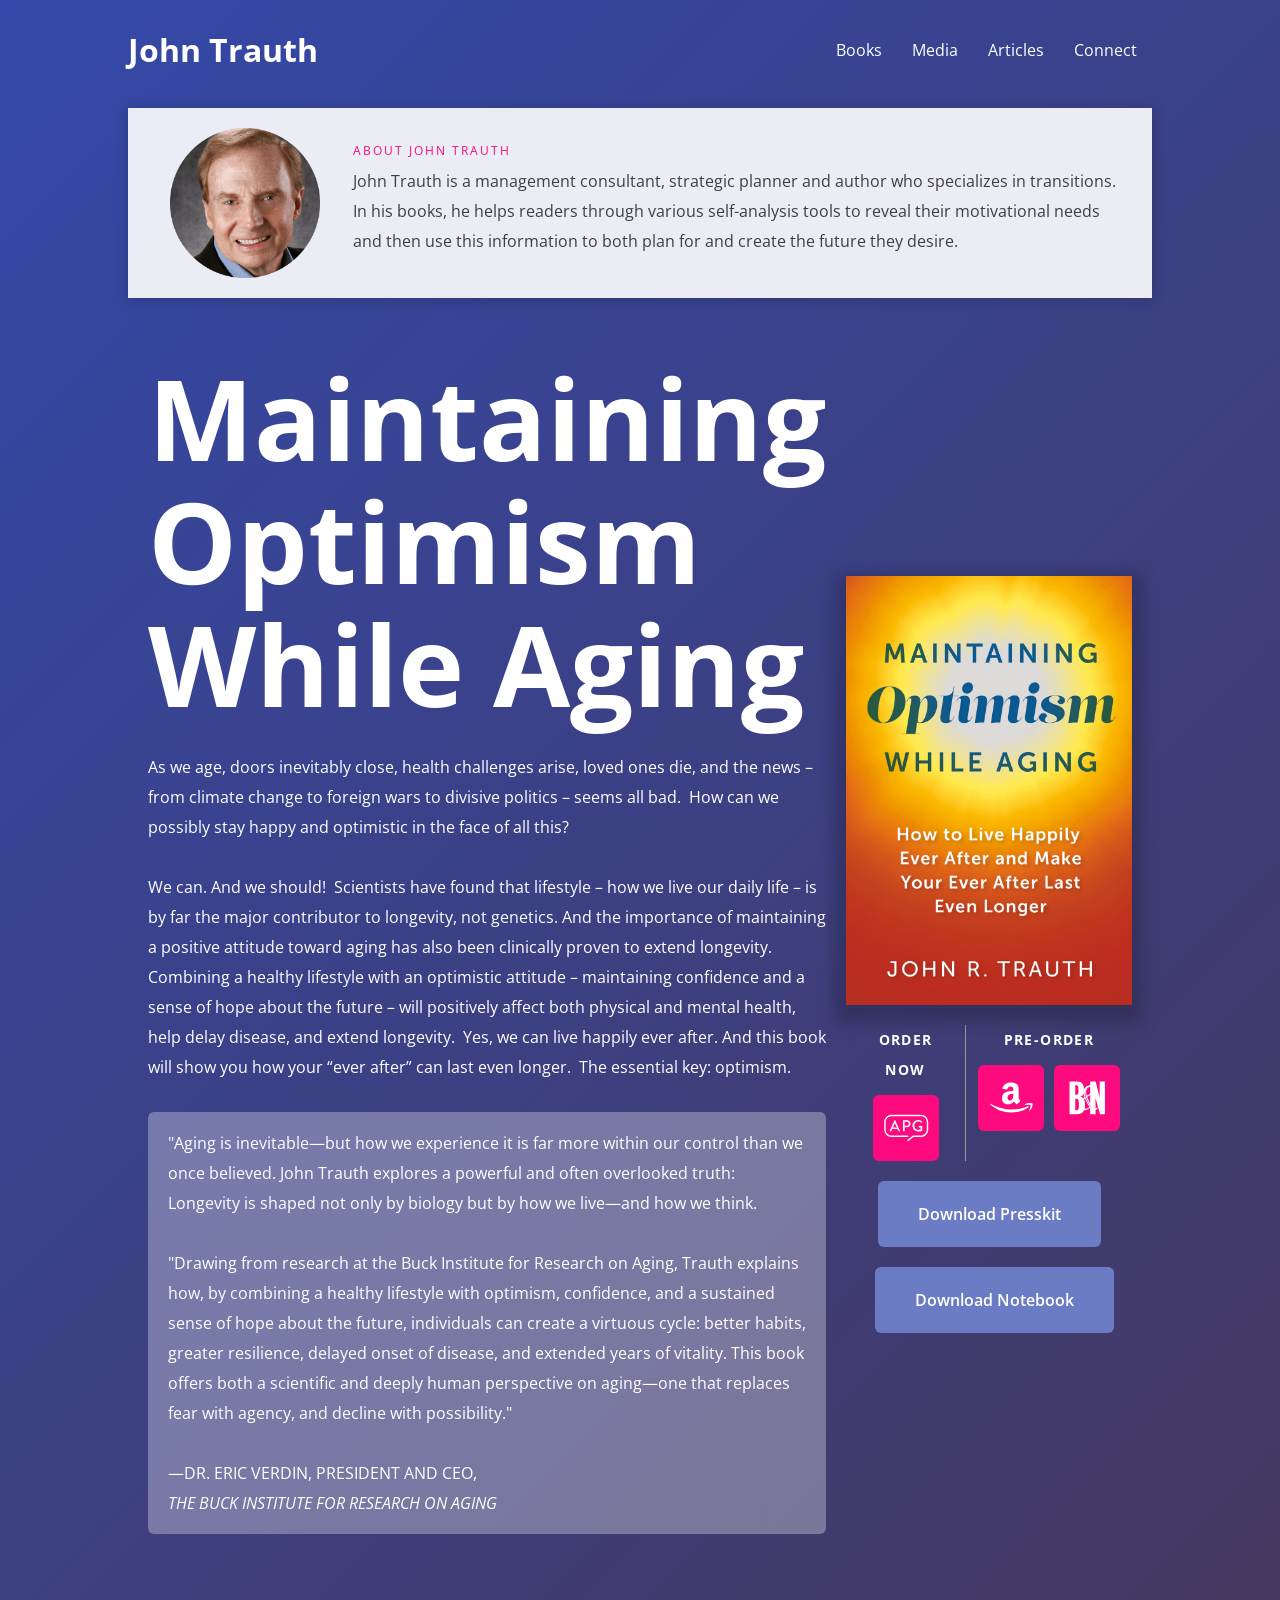
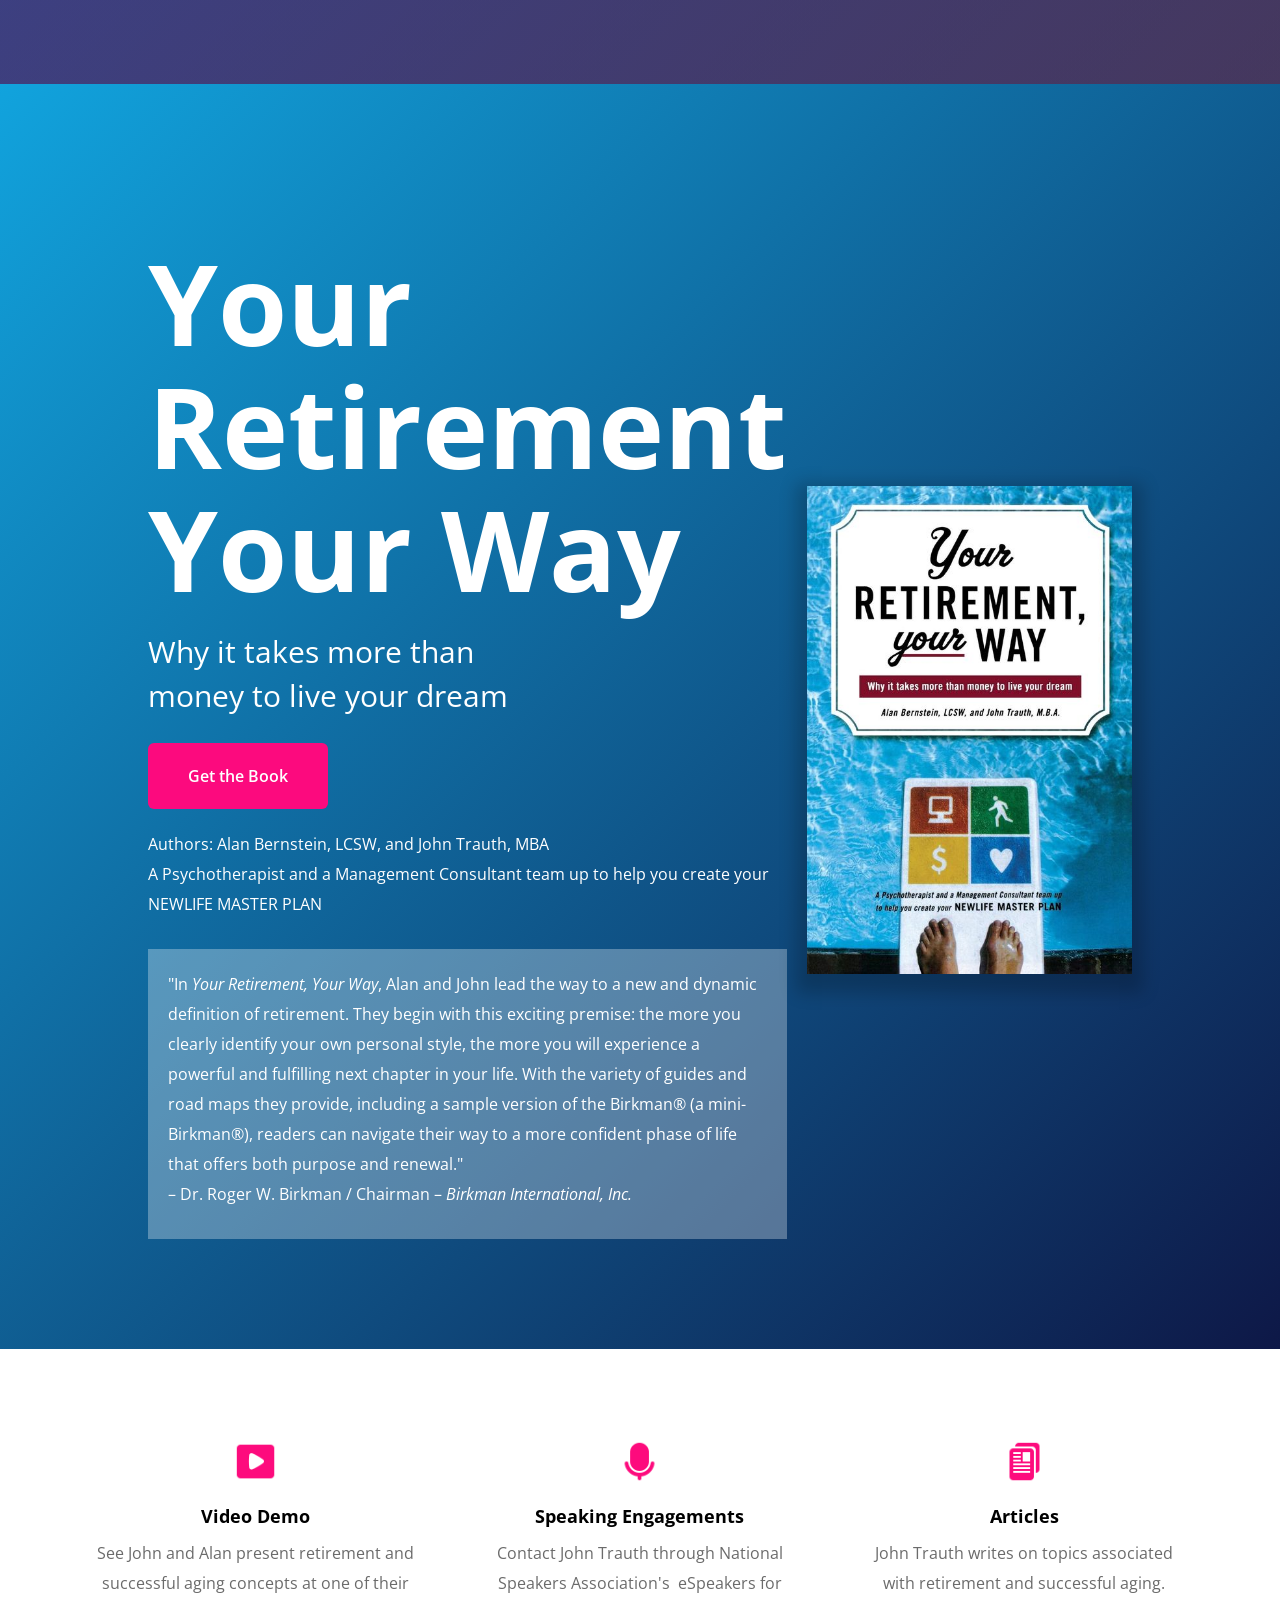
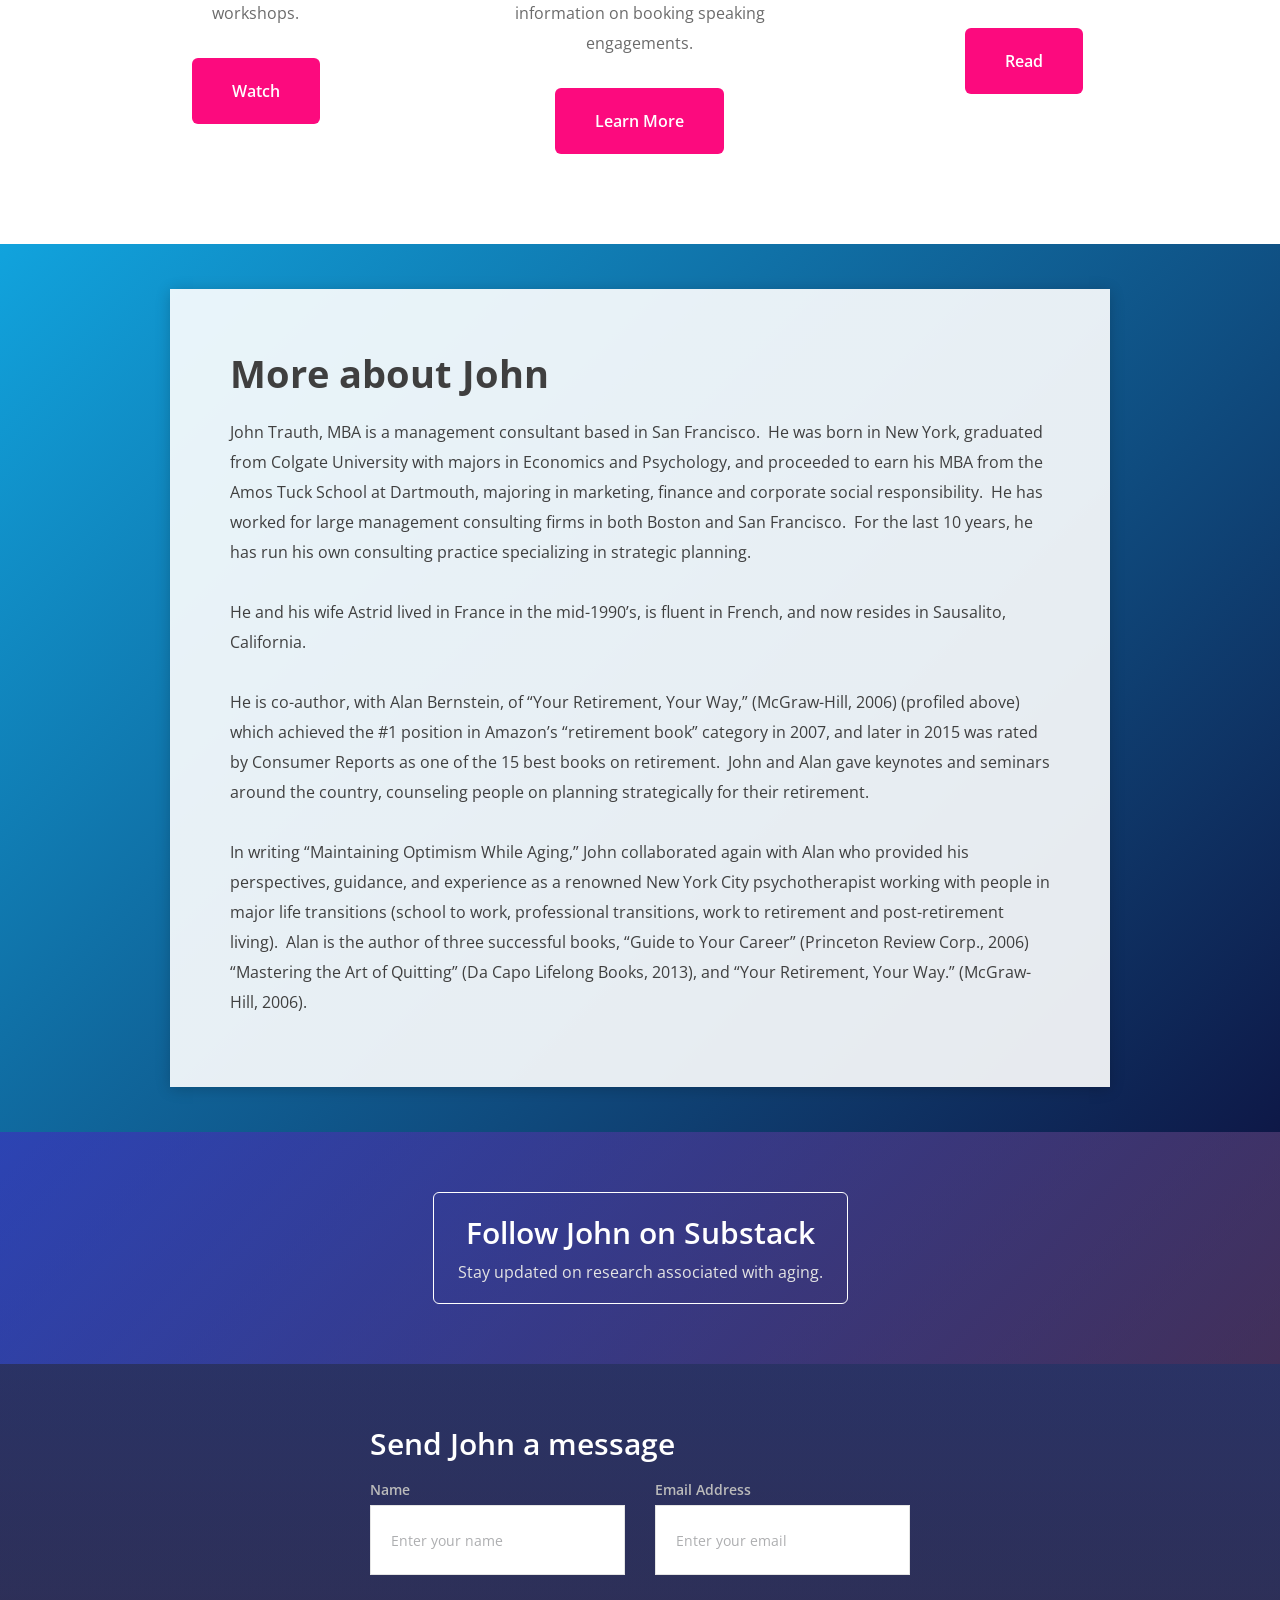
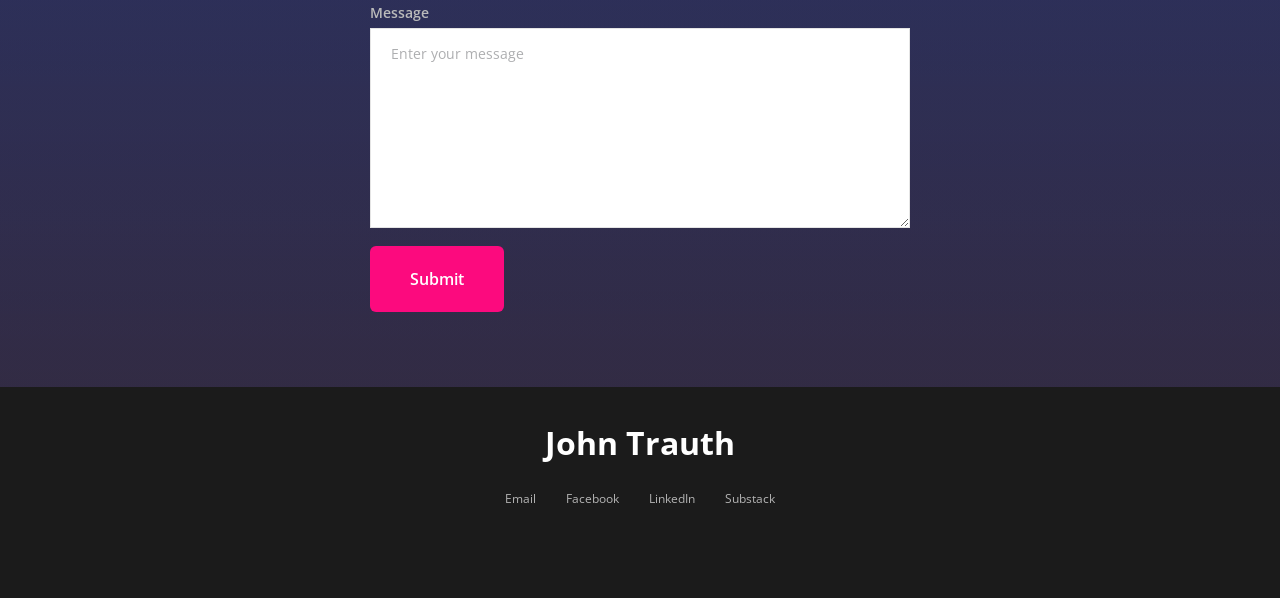
==== commit edc5c3da: "Fix Formspree field names to match HTML inputs Co-Authored-By: Claude Sonnet 4.6 <noreply@anthropic." ====
--- a/index.html
+++ b/index.html
@@ -33,9 +33,10 @@
       method: 'POST',
       headers: { 'Content-Type': 'application/json', 'Accept': 'application/json' },
       body: JSON.stringify({
-        name:    nameEl.value,
-        email:   emailEl.value,
-        message: msgEl.value
+        _subject: 'New message via johntrauth.com — ' + (nameEl.value || emailEl.value),
+        Name:     nameEl.value,
+        email:    emailEl.value,
+        Message:  msgEl.value
       })
     })
     .then(function (r) { return r.json(); })
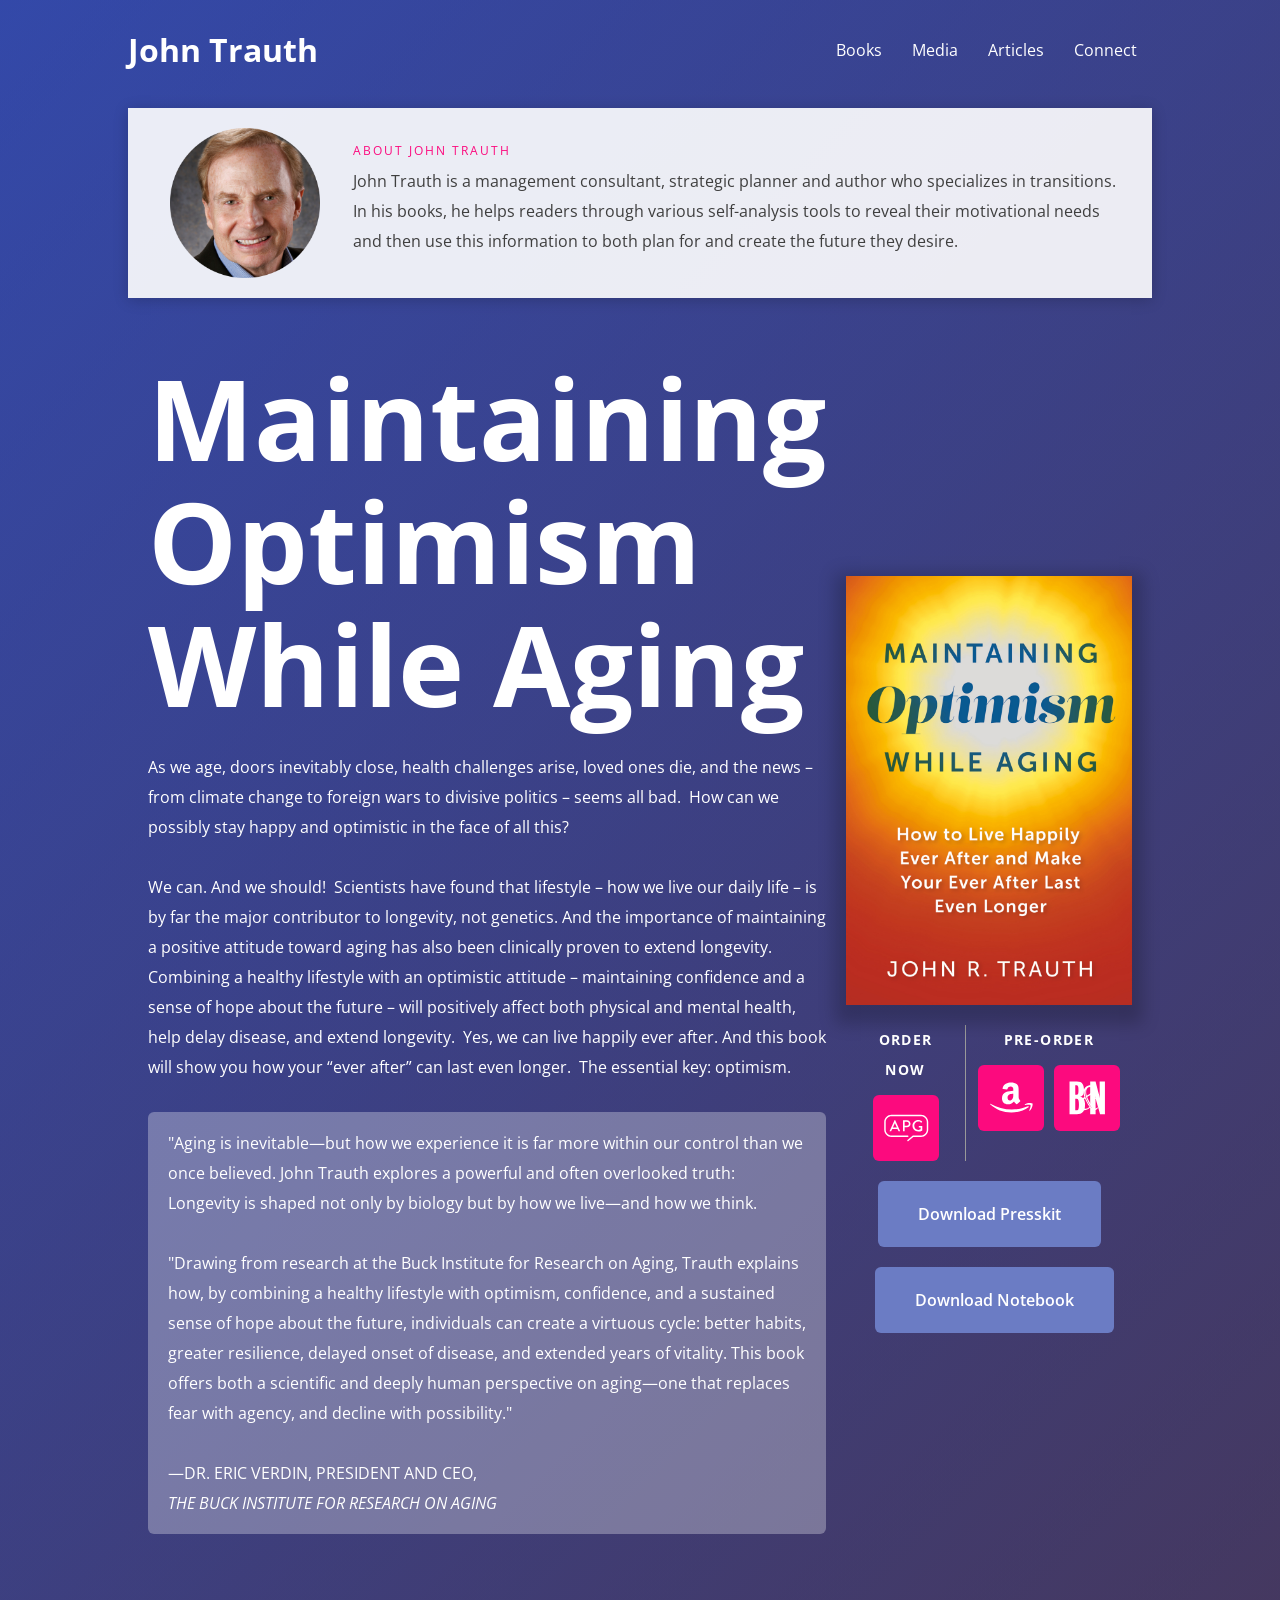
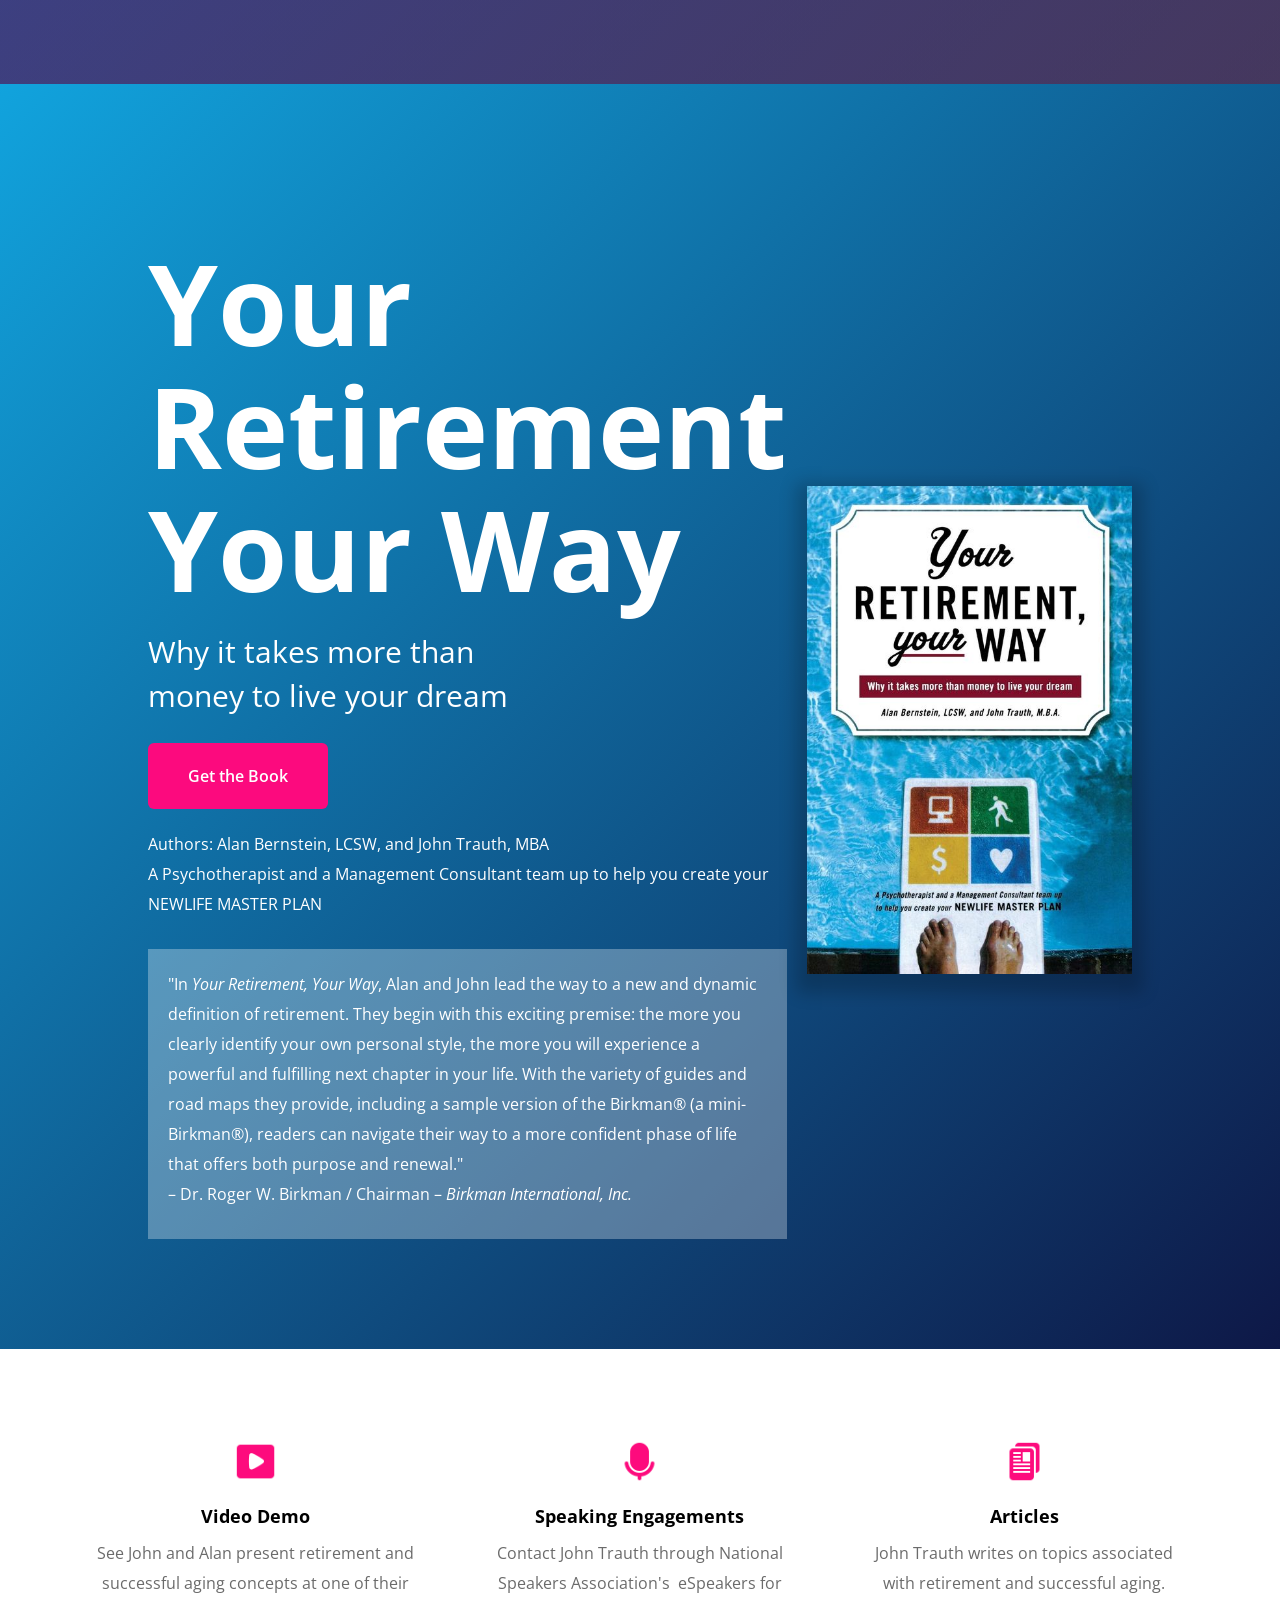
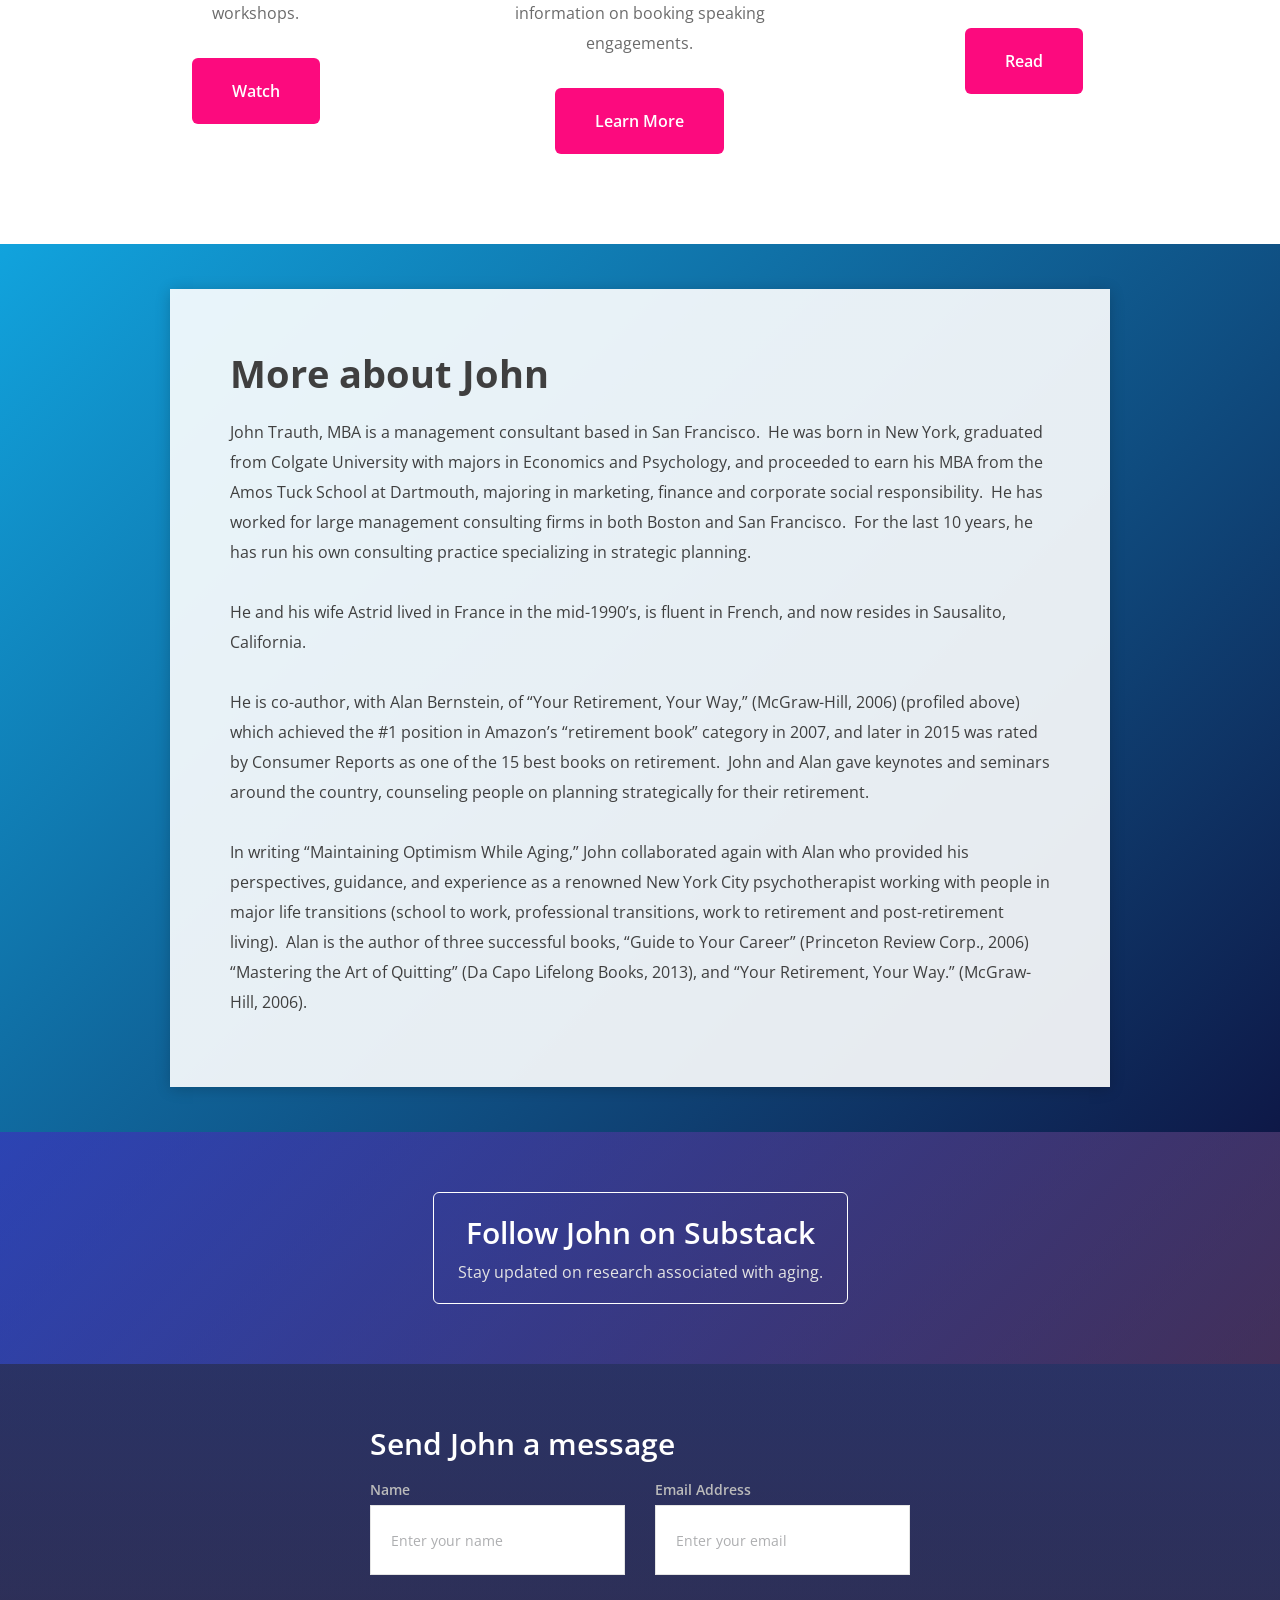
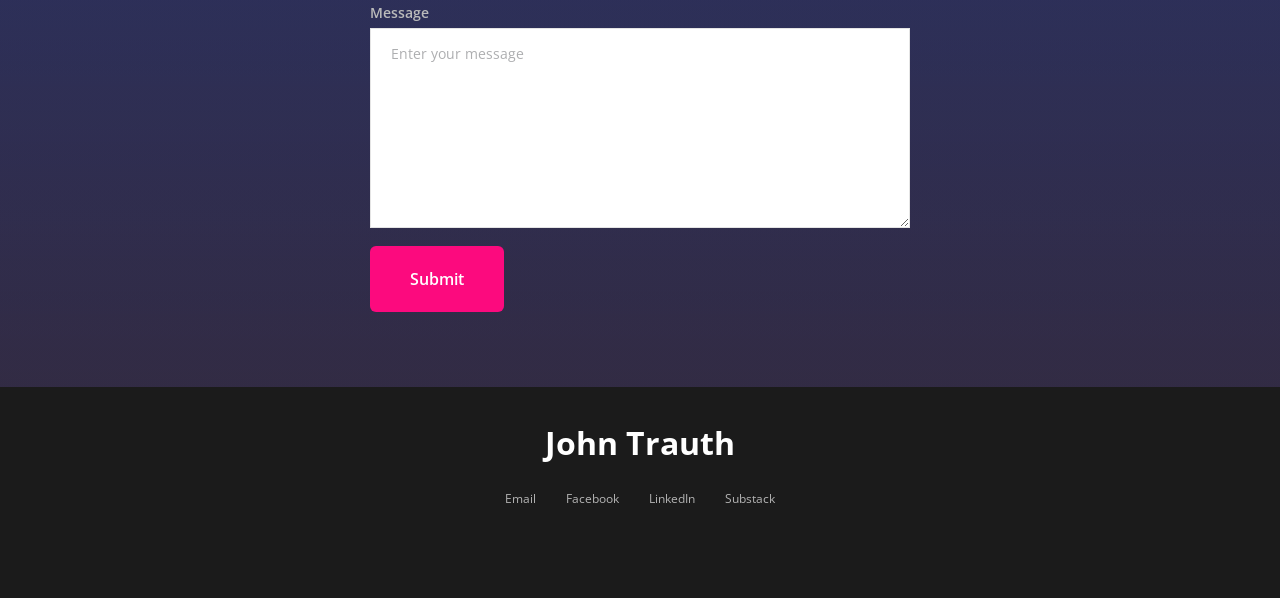
==== commit ca6960cf: "Change presskit and notebook buttons to trigger direct PDF download Co-Authored-By: Claude Sonnet 4." ====
--- a/index.html
+++ b/index.html
@@ -1,4 +1,4 @@
-<!DOCTYPE html><!-- Last Published: Fri Nov 21 2025 17:16:19 GMT+0000 (Coordinated Universal Time) --><html data-wf-domain="www.johntrauth.com" data-wf-page="65f1f4338cff7f58066f1bc7" data-wf-site="65e76d94701aad0fc2c8e657"><head><meta charset="utf-8"/><title>John Trauth | Author on Retirement &amp; Healthy Aging</title><meta content="John Trauth is a management consultant, strategic planner and author who specializes in transitions. In his books, he helps readers through various self-analysis tools to reveal their motivational needs and then use this information to both plan for and create the future they desire." name="description"/><meta content="John Trauth | Author on Retirement &amp; Healthy Aging" property="og:title"/><meta content="John Trauth is a management consultant, strategic planner and author who specializes in transitions. In his books, he helps readers through various self-analysis tools to reveal their motivational needs and then use this information to both plan for and create the future they desire." property="og:description"/><meta content="John Trauth Author" property="twitter:title"/><meta content="John Trauth is a management consultant, strategic planner and author who specializes in transitions. In his books, he helps readers through various self-analysis tools to reveal their motivational needs and then use this information to both plan for and create the future they desire." property="twitter:description"/><meta property="og:type" content="website"/><meta content="summary_large_image" name="twitter:card"/><meta content="width=device-width, initial-scale=1" name="viewport"/><meta content="google-site-verification=QNnIoD3r-I_O9PcPG-_ou5c_qni9_vH4IeJ56aL5rhU" name="google-site-verification"/><link href="_vendor/cdn.prod.website-files.com/65e76d94701aad0fc2c8e657/css/john-trauth.webflow.shared.ebbbabdff.css" rel="stylesheet" type="text/css"/><link href="https://fonts.googleapis.com" rel="preconnect"/><link href="https://fonts.gstatic.com" rel="preconnect" crossorigin="anonymous"/><script src="_vendor/ajax.googleapis.com/ajax/libs/webfont/1.6.26/webfont.js" type="text/javascript"></script><script type="text/javascript">WebFont.load({  google: {    families: ["Open Sans:300,300italic,400,400italic,600,600italic,700,700italic,800,800italic","Gothic A1:300,regular,500,600,700,800"]  }});</script><script type="text/javascript">!function(o,c){var n=c.documentElement,t=" w-mod-";n.className+=t+"js",("ontouchstart"in o||o.DocumentTouch&&c instanceof DocumentTouch)&&(n.className+=t+"touch")}(window,document);</script><link href="_vendor/cdn.prod.website-files.com/65e76d94701aad0fc2c8e657/66421f17fa62f9c49d442b8a_jtFavicon.png" rel="shortcut icon" type="image/x-icon"/><link href="_vendor/cdn.prod.website-files.com/65e76d94701aad0fc2c8e657/66421f20cb862df16546dc0c_jtWebclip.png" rel="apple-touch-icon"/><link rel="canonical" href="https://www.johntrauth.com/"/><meta property="og:url" content="https://www.johntrauth.com/"/><meta property="og:image" content="https://cdn.prod.website-files.com/65e76d94701aad0fc2c8e657/65e9fe3cacebf2243ae40fa3_john-headshot.png"/><meta name="twitter:image" content="https://cdn.prod.website-files.com/65e76d94701aad0fc2c8e657/65e9fe3cacebf2243ae40fa3_john-headshot.png"/><meta name="robots" content="index, follow"/><script type="application/ld+json">{"@context":"https://schema.org","@graph":[{"@type":"Person","@id":"https://www.johntrauth.com/#person","name":"John Trauth","jobTitle":"Author, Management Consultant, Strategic Planner","url":"https://www.johntrauth.com","image":"https://cdn.prod.website-files.com/65e76d94701aad0fc2c8e657/65e9fe3cacebf2243ae40fa3_john-headshot.png","sameAs":["https://www.linkedin.com/in/john-trauth-a3a5186/","https://www.facebook.com/john.trauth.3"]},{"@type":"Book","name":"Maintaining Optimism While Aging","author":{"@id":"https://www.johntrauth.com/#person"},"description":"A guide to maintaining optimism, positive attitude, and vitality as we age—combining healthy lifestyle habits with a hopeful mindset to extend longevity and wellbeing.","image":"https://www.johntrauth.com/MaintainingOptimism_Cover.jpg"},{"@type":"Book","name":"Your Retirement, Your Way","author":{"@id":"https://www.johntrauth.com/#person"},"publisher":{"@type":"Organization","name":"McGraw-Hill"},"datePublished":"2006","description":"A retirement planning guide using self-analysis tools to reveal motivational needs and build a fulfilling, purpose-driven next chapter.","url":"https://a.co/d/eDPns9t"},{"@type":"WebSite","url":"https://www.johntrauth.com/","name":"John Trauth Author","publisher":{"@id":"https://www.johntrauth.com/#person"}}]}</script><style id="jt-retailer-styles">.cell-3{flex-direction:column !important;}.jt-order-section{margin-top:20px;text-align:center;}.jt-order-label{font-size:1em;font-weight:700;letter-spacing:0.1em;text-transform:uppercase;color:#fff;margin:0 0 10px;display:block;}.jt-buy-row{display:flex;align-items:flex-start;justify-content:center;}.jt-buy-col{padding:0 12px;}.jt-buy-divider{width:1px;background:#999;align-self:stretch;flex-shrink:0;}.jt-retailer-btns{display:flex;gap:10px;justify-content:center;}.jt-retailer-btn{width:66px;height:66px;border-radius:6px !important;background-color:#fc0a7e;overflow:hidden;cursor:pointer;display:flex;align-items:center;justify-content:center;flex-shrink:0;}.jt-retailer-btn:hover{background-color:#c80062;}.jt-retailer-btn a{display:block;padding:8px;line-height:0;}.jt-retailer-btn svg{display:block;width:50px;height:50px;}.jt-retailer-btn .svgback{fill:#fc0a7e;transition:fill .3s;}.jt-retailer-btn .svgcolor1{fill:#fff;transition:fill .3s;}.jt-retailer-btn .svgcolor2{fill:#fff;transition:fill .3s;}.jt-retailer-btn:hover .svgback{fill:#c80062;}.section.center.mowa .heading-3+.paragraph-2{margin-top:16px;}.jt-endorsement{background-color:#ffffff4d;padding:16px 20px;margin-top:20px;text-align:left;border-radius:6px;}.jt-endorsement .paragraph-2{color:#fff;margin:0 !important;}.jt-presskit-btn{display:inline-block !important;margin-top:20px !important;background-color:#6b7cc4 !important;border-radius:6px !important;}.jt-presskit-btn:hover{background-color:#fff !important;color:#6b6b6b !important;}.button{border-radius:6px !important;}.jt-substack-btn{display:inline-block;border:1px solid #fff;border-radius:6px;padding:16px 24px;text-decoration:none;color:inherit;background:none;text-align:center;}.jt-substack-btn *{text-align:center !important;}.section.wide.connect{padding-top:60px;}.section.wide.connect .wrap{display:flex;align-items:center;justify-content:center;min-height:100%;}#Subscribe{border-radius:0 6px 6px 0 !important;}</style></head><body class="body"><div class="hero"><div data-collapse="medium" data-animation="default" data-duration="400" data-doc-height="1" data-easing="ease" data-easing2="ease" role="banner" class="nav w-nav"><div class="nav-inner"><div class="nav-logo-wrap"><a href="#" class="brand w-nav-brand"><div class="text-block-3">John Trauth</div><img src="_vendor/cdn.prod.website-files.com/65e76d94701aad0fc2c8e657/65e76ff0a530ebec5e1d4bfb_jt-logo.png" width="180" alt="John Trauth Author logo" height="Auto" class="image-6"/></a></div><div class="nav-menu-wrap"><nav role="navigation" class="nav-menu-2 w-nav-menu"><a href="#" class="nav-link w-nav-link">Books</a><a href="#media" class="nav-link w-nav-link">Media</a><a href="blog/index.html" class="nav-link w-nav-link">Articles</a><a href="#connect" class="nav-link w-nav-link">Connect</a></nav><div class="menu-button w-nav-button"><div class="menu-icon w-icon-nav-menu"></div></div></div></div></div></div><div class="section center mowa"><div class="hero-content"><div class="w-layout-grid grid"><img src="_vendor/cdn.prod.website-files.com/65e76d94701aad0fc2c8e657/65e9fe3cacebf2243ae40fa3_john-headshot.png" width="341" alt="John Trauth, author and retirement consultant" sizes="(max-width: 479px) 82vw, 150px" srcset="_vendor/cdn.prod.website-files.com/65e76d94701aad0fc2c8e657/65e9fe3cacebf2243ae40fa3_john-headshot-p-500.png 500w, _vendor/cdn.prod.website-files.com/65e76d94701aad0fc2c8e657/65e9fe3cacebf2243ae40fa3_john-headshot-p-800.png 800w, _vendor/cdn.prod.website-files.com/65e76d94701aad0fc2c8e657/65e9fe3cacebf2243ae40fa3_john-headshot.png 940w" class="image-2"/><div id="w-node-_45ac51f6-1d6b-f9a4-cb6e-3ca8c72934d0-066f1bc7" class="div-block-13"><div class="title red">ABOUT JOHN TRAUTH</div><p class="paragraph-2 black">John Trauth is a management consultant, strategic planner and author who specializes in transitions. In his books, he helps readers through various self-analysis tools to reveal their motivational needs and then use this information to both plan for and create the future they desire.</p></div></div><div id="w-node-_91d796b2-025f-76af-02fd-afd786a7de0d-066f1bc7" class="w-layout-layout quick-stack-2 wf-layout-layout"><div class="w-layout-cell"><h1 class="heading-3">Maintaining Optimism While Aging</h1><p class="paragraph-2">As we age, doors inevitably close, health challenges arise, loved ones die, and the news – from climate change to foreign wars to divisive politics – seems all bad.  How can we possibly stay happy and optimistic in the face of all this?<br/><br/>We can. And we should!  Scientists have found that lifestyle – how we live our daily life – is by far the major contributor to longevity, not genetics. And the importance of maintaining a positive attitude toward aging has also been clinically proven to extend longevity.  Combining a healthy lifestyle with an optimistic attitude – maintaining confidence and a sense of hope about the future – will positively affect both physical and mental health, help delay disease, and extend longevity.  Yes, we can live happily ever after. And this book will show you how your “ever after” can last even longer.  The essential key: optimism.</p><div class="jt-endorsement"><p class="paragraph-2">&quot;Aging is inevitable—but how we experience it is far more within our control than we once believed. John Trauth explores a powerful and often overlooked truth: Longevity is shaped not only by biology but by how we live—and how we think.<br/><br/>&quot;Drawing from research at the Buck Institute for Research on Aging, Trauth explains how, by combining a healthy lifestyle with optimism, confidence, and a sustained sense of hope about the future, individuals can create a virtuous cycle: better habits, greater resilience, delayed onset of disease, and extended years of vitality. This book offers both a scientific and deeply human perspective on aging—one that replaces fear with agency, and decline with possibility.&quot;<br/><br/>—DR. ERIC VERDIN, PRESIDENT AND CEO,<br/><em>THE BUCK INSTITUTE FOR RESEARCH ON AGING</em></p></div></div><div id="w-node-_91d796b2-025f-76af-02fd-afd786a7de15-066f1bc7" class="w-layout-cell cell-3"><img src="MaintainingOptimism_Cover.jpg" loading="lazy" width="453.5" sizes="(max-width: 479px) 100vw, (max-width: 767px) 90vw, 453.5px" alt="Maintaining Optimism While Aging book cover" class="book"/><div class="jt-order-section"><div class="jt-buy-row"><div class="jt-buy-col"><p class="jt-order-label">Order Now</p><div class="jt-retailer-btns"><div class="jt-retailer-btn"><a href="https://amplifypublishinggroup.com/product/nonfiction/health-medicine-and-wellness/mental-health/maintaining-optimism-while-aging/" target="_blank" rel="noopener" title="Amplify Publishing"><svg xmlns="http://www.w3.org/2000/svg" version="1.1" viewBox="0 0 196.6 196.6"><rect class="svgback" width="196.6" height="196.6"/><path class="svgcolor2" d="M56,67.7c-.2-.4-.8-.7-1.1-.7h-.6c-.3,0-.9.3-1.1.7l-19.2,42.1c-.4.8.1,1.6,1.1,1.6h3.9c.8,0,1.3-.5,1.4-.9,1.3-2.9,2.6-5.7,3.8-8.6h20.5l3.9,8.6c.3.6.7.9,1.4.9h3.9c.9,0,1.4-.8,1.1-1.6l-19.1-42.1ZM46.8,96.6l7.6-17.2h.3l7.7,17.2h-15.7ZM102,67.7h-14.3c-.7,0-1.2.6-1.2,1.2v41.4c0,.6.5,1.2,1.2,1.2h4.1c.6,0,1.2-.6,1.2-1.2v-14.7h9.1c7.6,0,14-6.3,14-14.1s-6.3-13.8-14-13.8ZM101.6,89.5h-8.6v-15.5h8.6c4.3,0,8,3.3,8,7.5s-3.6,8-8,8ZM162.3,91.9c0-.6-.5-1.2-1.1-1.2h-11.4c-.7,0-1.2.5-1.2,1.2v3.6c0,.6.5,1.1,1.2,1.1h6.1v7c-.6.3-4.2,2.1-9.4,2.1-8.9,0-15.7-7.5-15.7-16.2s6.8-16.3,15.7-16.3,7.7,1.7,10.6,4.3c.6.6,1.1.6,1.6,0,.9-1,1.9-1.9,2.8-2.9.5-.5.4-1.3,0-1.8-4.3-3.6-9.2-5.8-15.2-5.8-12.5,0-22.5,10.1-22.5,22.6s10.1,22.5,22.5,22.5,15.5-4.1,15.5-4.1c.2-.2.5-.7.5-1,0-5,0-10.1,0-15.2Z"/><path class="svgcolor1" d="M157.4,46.5H41.2c-15.7,0-28.5,12.8-28.5,28.5v30.3c0,15.7,12.8,28.5,28.5,28.5h64.1c1.6,0,2.9-1.3,2.9-2.9s-1.3-2.9-2.9-2.9H41.2c-12.5,0-22.7-10.2-22.7-22.7v-30.3c0-12.5,10.2-22.7,22.7-22.7h116.1c12.5,0,22.7,10.2,22.7,22.7v30.3c0,12.5-10.2,22.7-22.7,22.7h-31.3c-.7,0-1.3.2-1.8.7l-20,16.4c-1.2,1-1.4,2.8-.4,4.1.6.7,1.4,1.1,2.2,1.1s1.3-.2,1.8-.7l19.2-15.8h30.2c15.7,0,28.5-12.8,28.5-28.5v-30.3c0-15.7-12.8-28.5-28.5-28.5Z"/></svg></a></div></div></div><div class="jt-buy-divider"></div><div class="jt-buy-col"><p class="jt-order-label">Pre-order</p><div class="jt-retailer-btns"><div class="jt-retailer-btn"><a href="https://www.amazon.com/Maintaining-Optimism-While-Aging-Happily/dp/B0H5YJP39Y/ref=sr_1_1?crid=3UYUD81M8SDR9&dib=eyJ2IjoiMSJ9.b-GcR-47krk6aIxrqzOCoQ.seU5ThjhbQ6RNJ4UtBBV1tEnqQ7rq393-WZwwLCD708&dib_tag=se&keywords=9798900261669&qid=1782137672&sprefix=9798900261669%2Caps%2C163&sr=8-1" target="_blank" rel="noopener" title="Amazon"><svg version="1.1" xmlns="http://www.w3.org/2000/svg" xmlns:xlink="http://www.w3.org/1999/xlink" x="0px" y="0px" viewBox="0 0 196.6 196.6" style="enable-background:new 0 0 196.6 196.6;" xml:space="preserve"><rect class="svgback" x="0" y="0" width="196.6" height="196.6"/><g class="svgcolor1"><path d="M167.2,134.9c-18.3,13.4-44.7,20.7-67.5,20.7c-32,0-60.7-11.8-82.5-31.5c-1.7-1.5-0.2-3.6,1.9-2.4c23.5,13.7,52.6,21.9,82.6,21.9c20.2,0,42.5-4.2,62.9-12.9C167.7,129.3,170.3,132.7,167.2,134.9"/><path d="M174.9,126.2c-2.3-3-15.4-1.4-21.3-0.7c-1.8,0.2-2.1-1.4-0.5-2.4c10.4-7.4,27.6-5.3,29.6-2.8c2,2.4-0.5,19.7-10.4,27.9c-1.5,1.2-2.9,0.6-2.3-1.1C172.2,141.6,177.2,129.2,174.9,126.2"/></g><path class="svgcolor2" d="M134,108c-2.8-3.8-5.7-7-5.7-14V70.5c0-10,0.7-19.1-6.6-26C115.9,39,106.4,37,99,37c-14.3,0-30.3,5.3-33.7,23.1c-0.3,1.9,1.1,2.9,2.3,3.2l14.6,1.5c1.4-0.1,2.3-1.4,2.6-2.8c1.3-6.2,6.4-9.1,12.1-9.1c3.2,0,6.6,1.2,8.5,4c2.1,3.1,1.9,7.4,1.9,10.9v1.9c-8.7,1.1-20.2,1.6-28.4,5.3c-9.5,4-16.1,12.4-16.1,24.7c0,15.6,9.9,23.5,22.6,23.5c10.7,0,16.6-2.6,24.8-11c2.8,4,3.6,5.9,8.7,10c1.1,0.6,2.6,0.6,3.6-0.3c3.1-2.6,8.6-7.4,11.6-9.9C135.2,111,135,109.4,134,108z M104.3,101.2c-2.4,4.2-6.2,6.9-10.4,6.9c-5.8,0-9.1-4.5-9.1-10.9c0-12.9,11.5-15.2,22.4-15.2v3.2C107.2,91.1,107.3,95.9,104.3,101.2z"/></svg></a></div><div class="jt-retailer-btn"><a href="#" target="_blank" rel="noopener" title="Barnes &amp; Noble"><svg version="1.1" xmlns="http://www.w3.org/2000/svg" xmlns:xlink="http://www.w3.org/1999/xlink" x="0px" y="0px" viewBox="0 0 196.6 196.6" style="enable-background:new 0 0 196.6 196.6;" xml:space="preserve"><rect class="svgback" x="0" y="0" width="196.6" height="196.6"/><g class="svgcolor2"><path d="M90.7,125.2c0,27.1-12,36.9-32.2,36.9H29.6V33.2h28.8c22.4,0,28.2,13.3,28.2,35.1c0,16.2-5.8,24.7-15.5,25.3C82,93.6,90.7,104.5,90.7,125.2L90.7,125.2z M52.1,101.1v45.5h5.8c6.9,0,8.6-4,8.6-23.6c0-14.4-1.7-21.9-9.2-21.9H52.1L52.1,101.1z M52.1,48.1v37.5h5.8c5.8,0,6.9-5.8,6.9-16.7c0-14.9-1.1-20.7-8.6-20.7h-4V48.1z"/><path d="M131,91.9c1.1,17.3,1.1,21.9,1.1,37.5c0,9.8,0,32.9,0,32.9h-21.3v-129h21.3c0,0,9.8,38,12,46c2.3,8,4,14.4,4.6,20.2c-0.6-12.7-0.6-28.2-0.6-40.9c0-9.8,0-25.3,0-25.3h20.7v129h-19c0,0-11.5-39.8-13.8-47.8C134.4,108,132.7,101.1,131,91.9L131,91.9z"/></g><path class="svgcolor1" d="M135.6,96.2c-6.4,0-10.8,4-13.6,10c-2.8,6-6,13.6-7.9,17.5c-6.8-11.9-11.9-21.1-15.1-29.6c5.1-3.2,14.3-7.6,20-12.4c5.1-4.7,7.6-9.6,8.7-14.7c1.5-10-4-18.7-16.8-18.7c-10.8,0-23.6,8.3-25.9,22.3c-1.2,6.8,0.4,16,3.2,23.6c-9.6,6.4-17.9,13.6-20.4,24.7C65,137.7,76.5,146,89.7,146c8.7,0,15.5-4,21.1-10c4,4.4,9.2,10,15.5,10c5.1,0,10.8-3.2,15.1-8.8l-2-2.8c-4,4-6.8,5.6-9.2,5.6c-4.4,0-8.3-4-12.4-9.6c-0.4-1.2-0.8-2-1.2-2.8c2.4-4.7,4-10,6.4-14.7c4-8.8,6.4-11.9,10-11.9c6.4,0,1.2,10.4,7.9,10.4c3.2,0,4.7-2.4,5.1-5.1C146.8,102.6,144.4,96.2,135.6,96.2L135.6,96.2z M95.7,68.3c0.8-6.4,6.4-13.2,14.7-13.2c6.4,0,10.8,4.8,9.2,12.4c-0.4,2.8-1.2,5.6-4,9.2c-3.2,3.6-13.6,10-18.3,12.8C94.9,82.2,94.1,75.5,95.7,68.3L95.7,68.3z M93.4,140.1c-12.4,0-16.8-10.4-15.5-18.3c1.6-10,6.4-16,12.4-21.5c4.4,10.8,10,21.5,17.9,32.7C103.7,138.1,99.7,140.1,93.4,140.1L93.4,140.1z"/><path class="svgback" d="M92.5,64.7c0,0-8.3,13.2,3.6,39.1c9.6,21.5,21.1,33.5,21.1,33.5s-11.5-16-19.6-35.1C88.1,78.7,92.5,64.7,92.5,64.7L92.5,64.7z"/></svg></a></div></div></div></div><a href="https://drive.google.com/file/d/1azxVgmJ_-bYU_DqxGOW-jlDnCoRUZm57/view?usp=drive_link" target="_blank" rel="noopener" class="button w-button jt-presskit-btn">Download Presskit</a><a href="https://drive.google.com/file/d/1PM2YD8OfuuO2D3ZCTmNghuBqZQxfG90P/view?usp=drive_link" target="_blank" rel="noopener" class="button w-button jt-presskit-btn" style="margin-top:10px;margin-left:10px;">Download Notebook</a></div></div></div></div></div><div class="section center yryw mobile"><img src="_vendor/cdn.prod.website-files.com/5af49de0dbb1e3637f2d8886/5b1437cbda3c5c3369fe4460_arrow.svg" alt="" class="arrow"/><div class="hero-content"><div id="books" class="w-layout-layout quick-stack w-node-_8b30062e-edcd-ba4b-a787-fabb8986c3c7-066f1bc7 wf-layout-layout"><div class="w-layout-cell"><h1 class="heading-3">Your Retirement<br/>Your Way</h1><h3 class="hero-subhead">Why it takes more than money to live your dream</h3><a href="https://a.co/d/eDPns9t" target="_blank" class="button w-button">Get the Book</a></div><div id="w-node-_90a406b4-cf8e-ea03-cff6-efdc991e626e-066f1bc7" class="w-layout-cell cell-3"><img src="_vendor/cdn.prod.website-files.com/65e76d94701aad0fc2c8e657/65e771b397759b01928e7374_yryw-cover.jpg" loading="lazy" width="453.5" sizes="(max-width: 479px) 100vw, (max-width: 767px) 90vw, 453.5px" alt="Your Retirement Your Way book cover by John Trauth" srcset="_vendor/cdn.prod.website-files.com/65e76d94701aad0fc2c8e657/65e771b397759b01928e7374_yryw-cover-p-500.jpg 500w, _vendor/cdn.prod.website-files.com/65e76d94701aad0fc2c8e657/65e771b397759b01928e7374_yryw-cover.jpg 907w" class="book"/></div><div class="w-layout-cell"><p class="paragraph-2">Authors: Alan Bernstein, LCSW, and John Trauth, MBA<br/>A Psychotherapist and a Management Consultant team up to help you create your NEWLIFE MASTER PLAN</p></div><div class="w-layout-cell cell-4"><p class="paragraph-2">&quot;In <em>Your Retirement, Your Way</em>, Alan and John lead the way to a new and dynamic definition of retirement. They begin with this exciting premise: the more you clearly identify your own personal style, the more you will experience a powerful and fulfilling next chapter in your life. With the variety of guides and road maps they provide, including a sample version of the Birkman® (a mini-Birkman®), readers can navigate their way to a more confident phase of life that offers both purpose and renewal.&quot;<br/>– Dr. Roger W. Birkman / Chairman – <em>Birkman International, Inc.</em></p></div></div></div></div><div id="media" class="section about"><div class="feature-wrap reverse"><div class="feature-content"><div class="title">ConsectUltricies </div><h2 class="black-text">Amet Ipsum </h2><p>Lorem ipsum dolor sit amet, consectetur adipiscing elit. Suspendisse varius enim in eros elementum tristique. </p></div><div class="feature-image"><img src="_vendor/cdn.prod.website-files.com/65e76d94701aad0fc2c8e657/65e76d94701aad0fc2c8e70e_app-05.png" width="386" alt="" sizes="100vw" srcset="_vendor/cdn.prod.website-files.com/65e76d94701aad0fc2c8e657/65e76d94701aad0fc2c8e70e_app-05-p-500.png 500w, _vendor/cdn.prod.website-files.com/65e76d94701aad0fc2c8e657/65e76d94701aad0fc2c8e70e_app-05.png 540w" class="image-2"/></div></div><div class="feature-wrap hide"><div class="feature-content"><div class="title">Aenean Consectetur Porta</div><h2 class="black-text">Magna Porta Sit Bibendum</h2><p>Lorem ipsum dolor sit amet, consectetur adipiscing elit. Suspendisse varius enim in eros elementum tristique. </p></div><div class="feature-image"><img src="_vendor/cdn.prod.website-files.com/65e76d94701aad0fc2c8e657/65e76d94701aad0fc2c8e70b_app-04.png" width="341" alt="" class="image-2"/></div></div><div class="feature-wrap icons iconswhite"><div class="feature-content icons"><img src="_vendor/cdn.prod.website-files.com/65e76d94701aad0fc2c8e657/65f0b5ec0b2470e5fc3645c1_icon-video.png" width="Auto" alt="" height="Auto" class="feature-icon"/><h4 class="black-text">Video Demo</h4><p class="paragraph-6">See John and Alan present retirement and successful aging concepts at one of their workshops.</p><a href="https://www.youtube.com/watch?v=Yiuixv5piZI" target="_blank" class="button form-button w-button">Watch</a></div><div class="feature-content icons"><img src="_vendor/cdn.prod.website-files.com/65e76d94701aad0fc2c8e657/65f0b5ec9328c9b7fa37bf2d_icon-speaking.png" width="Auto" alt="" class="feature-icon"/><h4 class="black-text">Speaking Engagements</h4><p class="paragraph-6">Contact John Trauth through National Speakers Association&#x27;s  eSpeakers for information on booking speaking engagements.</p><a href="https://www.espeakers.com/marketplace/profile/7884/alan-bernstein-lcsw-john-trauth-mba" target="_blank" class="button form-button w-button">Learn More</a></div><div class="feature-content icons"><img src="_vendor/cdn.prod.website-files.com/65e76d94701aad0fc2c8e657/65f0b5ecaae3b5c3353175cf_icon-articles.png" alt="" class="feature-icon"/><h4 class="black-text">Articles</h4><p class="paragraph-6">John Trauth writes on topics associated with retirement and successful aging.</p><a href="blog/index.html" class="button form-button w-button">Read</a></div></div><div id="how-to-use" class="feature-wrap hide"><div class="feature-content"><div class="title">Aenean Consectetur Porta</div><h2 class="black-text">Sem Risus Elit Vestibulum</h2><p>Nulla vitae elit libero, a pharetra augue. Duis mollis, est non commodo luctus, nisi erat porttitor ligula, eget lacinia odio sem nec elit. <a href="#">Cras mattis consectetur</a> purus sit amet fermentum. Donec id elit non mi porta gravida at eget metus. Etiam porta sem malesuada magna mollis euismod.</p></div><div class="feature-image"><img src="_vendor/cdn.prod.website-files.com/65e76d94701aad0fc2c8e657/65e76d94701aad0fc2c8e6fd_img-003.jpg" width="519" alt="" sizes="100vw" srcset="_vendor/cdn.prod.website-files.com/65e76d94701aad0fc2c8e657/65e76d94701aad0fc2c8e6fd_img-003-p-500.jpeg 500w, _vendor/cdn.prod.website-files.com/65e76d94701aad0fc2c8e657/65e76d94701aad0fc2c8e6fd_img-003-p-1080.jpeg 1080w, _vendor/cdn.prod.website-files.com/65e76d94701aad0fc2c8e657/65e76d94701aad0fc2c8e6fd_img-003-p-1600.jpeg 1600w, _vendor/cdn.prod.website-files.com/65e76d94701aad0fc2c8e657/65e76d94701aad0fc2c8e6fd_img-003.jpg 1982w" class="image-2"/></div></div><div class="feature-wrap reverse"><div class="feature-content"><div class="title">Aenean Consectetur Porta</div><h2 class="black-text">Parturient Tortor</h2><p>Nulla vitae elit libero, a pharetra augue. Duis mollis, est non commodo luctus, nisi erat porttitor ligula, eget lacinia odio sem nec elit. <a href="#">Cras mattis consectetur</a> purus sit amet fermentum. Donec id elit non mi porta gravida at eget metus. Etiam porta sem malesuada magna mollis euismod.</p></div><div class="feature-image"><img src="_vendor/cdn.prod.website-files.com/65e76d94701aad0fc2c8e657/65e76d94701aad0fc2c8e6fe_img-002.jpg" width="519" alt="" sizes="100vw" srcset="_vendor/cdn.prod.website-files.com/65e76d94701aad0fc2c8e657/65e76d94701aad0fc2c8e6fe_img-002-p-500.jpeg 500w, _vendor/cdn.prod.website-files.com/65e76d94701aad0fc2c8e657/65e76d94701aad0fc2c8e6fe_img-002-p-1080.jpeg 1080w, _vendor/cdn.prod.website-files.com/65e76d94701aad0fc2c8e657/65e76d94701aad0fc2c8e6fe_img-002-p-1600.jpeg 1600w, _vendor/cdn.prod.website-files.com/65e76d94701aad0fc2c8e657/65e76d94701aad0fc2c8e6fe_img-002.jpg 1982w" class="image-2"/></div></div><div data-delay="4000" data-animation="slide" class="quote-slider hide w-slider" data-autoplay="false" data-easing="ease" data-hide-arrows="false" data-disable-swipe="false" data-autoplay-limit="0" data-nav-spacing="8" data-duration="500" data-infinite="true"><div class="w-slider-mask"><div class="w-slide"><div class="quote-wrap"><img src="_vendor/cdn.prod.website-files.com/5af49de0dbb1e3637f2d8886/5b14481dda3c5c4b9bfe5147_quotation.svg" width="58" alt="" class="quote-icon"/><h3>Perhaps there are additional reviews/quotes or your thoughts/snippets from books that we can add here? Or not, can remove this section.</h3><div class="quote-attribution"><p>John Trauth</p><div class="quote-dash"></div><p><strong>Your Retirement Your Way</strong></p></div></div></div><div class="w-slide"><div class="quote-wrap"><img src="_vendor/cdn.prod.website-files.com/5af49de0dbb1e3637f2d8886/5b14481dda3c5c4b9bfe5147_quotation.svg" width="58" alt="" class="quote-icon"/><h3>HeadNulla vitae elit libero, a pharetra augue. Duis mollis, est non commodo luctus, nisi erat porttitor ligula, eget lacinia odio sem nec elit. Pus sit amet fermentum. Donec id elit non mi porta gravida at eget metus. Etiam porta sem malesuada magna mollis euismod.ing</h3><div class="quote-attribution"><div class="quote-dash"></div><p>Nulla vitae elit libero, a pharetra augue.</p><p><strong>New York Times</strong></p></div></div></div></div><div class="left-arrow w-slider-arrow-left"><div class="slider-arrow w-icon-slider-left"></div></div><div class="right-arrow w-slider-arrow-right"><div class="slider-arrow w-icon-slider-right"></div></div><div class="slide-nav w-slider-nav w-slider-nav-invert w-round"></div></div><div class="feature-wrap logos"><img src="_vendor/cdn.prod.website-files.com/65e76d94701aad0fc2c8e657/65e76d94701aad0fc2c8e716_logos.png" alt="Media logos" sizes="100vw" srcset="_vendor/cdn.prod.website-files.com/65e76d94701aad0fc2c8e657/65e76d94701aad0fc2c8e716_logos-p-500.png 500w, _vendor/cdn.prod.website-files.com/65e76d94701aad0fc2c8e657/65e76d94701aad0fc2c8e716_logos-p-800.png 800w, _vendor/cdn.prod.website-files.com/65e76d94701aad0fc2c8e657/65e76d94701aad0fc2c8e716_logos-p-1080.png 1080w, _vendor/cdn.prod.website-files.com/65e76d94701aad0fc2c8e657/65e76d94701aad0fc2c8e716_logos-p-1600.png 1600w, _vendor/cdn.prod.website-files.com/65e76d94701aad0fc2c8e657/65e76d94701aad0fc2c8e716_logos.png 2720w"/></div></div><div class="section wide img bio"><div class="w-layout-blockcontainer w-container"><div class="div-block-15"><h2 class="heading-7">More about John</h2><p class="paragraph-2 black">John Trauth, MBA is a management consultant based in San Francisco.  He was born in New York, graduated from Colgate University with majors in Economics and Psychology, and proceeded to earn his MBA from the Amos Tuck School at Dartmouth, majoring in marketing, finance and corporate social responsibility.  He has worked for large management consulting firms in both Boston and San Francisco.  For the last 10 years, he has run his own consulting practice specializing in strategic planning. <br/>‍<br/>He and his wife Astrid lived in France in the mid-1990’s, is fluent in French, and now resides in Sausalito, California.<br/>‍<br/>He is co-author, with Alan Bernstein, of “Your Retirement, Your Way,” (McGraw-Hill, 2006) (profiled above) which achieved the #1 position in Amazon’s “retirement book” category in 2007, and later in 2015 was rated by Consumer Reports as one of the 15 best books on retirement.  John and Alan gave keynotes and seminars around the country, counseling people on planning strategically for their retirement.  <br/>‍<br/>In writing “Maintaining Optimism While Aging,” John collaborated again with Alan who provided his perspectives, guidance, and experience as a renowned New York City psychotherapist working with people in major life transitions (school to work, professional transitions, work to retirement and post-retirement living).  Alan is the author of three successful books, “Guide to Your Career” (Princeton Review Corp., 2006) “Mastering the Art of Quitting” (Da Capo Lifelong Books, 2013), and “Your Retirement, Your Way.” (McGraw-Hill, 2006).</p></div></div></div><div id="about" class="section quotes"><div id="features" class="feature-wrap bio hide"><div class="feature-image"><img src="_vendor/cdn.prod.website-files.com/65e76d94701aad0fc2c8e657/65e9fe3cacebf2243ae40fa3_john-headshot.png" width="341" alt="John Trauth, management consultant and author" sizes="100vw" srcset="_vendor/cdn.prod.website-files.com/65e76d94701aad0fc2c8e657/65e9fe3cacebf2243ae40fa3_john-headshot-p-500.png 500w, _vendor/cdn.prod.website-files.com/65e76d94701aad0fc2c8e657/65e9fe3cacebf2243ae40fa3_john-headshot-p-800.png 800w, _vendor/cdn.prod.website-files.com/65e76d94701aad0fc2c8e657/65e9fe3cacebf2243ae40fa3_john-headshot.png 940w" class="image-2"/></div><div class="feature-content"><div class="title">ABOUT JOHN TRAUTH</div><h2 class="black">Headline goes here</h2><p>About John Trauth here ala current projects and focus related to authoring these books and thought leadership around aging and retirement. <br/><br/>Perhaps a short snippet re: consulting career. Lorem ipsum dolor sit amet, consectetur adipiscing elit. Suspendisse varius enim in eros elementum tristique. </p></div></div><div class="feature-wrap reverse"><div class="feature-content"><div class="title">ConsectUltricies </div><h2 class="black-text">Amet Ipsum </h2><p>Lorem ipsum dolor sit amet, consectetur adipiscing elit. Suspendisse varius enim in eros elementum tristique. </p></div><div class="feature-image"><img src="_vendor/cdn.prod.website-files.com/65e76d94701aad0fc2c8e657/65e76d94701aad0fc2c8e70e_app-05.png" width="386" alt="" sizes="100vw" srcset="_vendor/cdn.prod.website-files.com/65e76d94701aad0fc2c8e657/65e76d94701aad0fc2c8e70e_app-05-p-500.png 500w, _vendor/cdn.prod.website-files.com/65e76d94701aad0fc2c8e657/65e76d94701aad0fc2c8e70e_app-05.png 540w" class="image-2"/></div></div><div class="feature-wrap hide"><div class="feature-content"><div class="title">Aenean Consectetur Porta</div><h2 class="black-text">Magna Porta Sit Bibendum</h2><p>Lorem ipsum dolor sit amet, consectetur adipiscing elit. Suspendisse varius enim in eros elementum tristique. </p></div><div class="feature-image"><img src="_vendor/cdn.prod.website-files.com/65e76d94701aad0fc2c8e657/65e76d94701aad0fc2c8e70b_app-04.png" width="341" alt="" class="image-2"/></div></div><div class="feature-wrap icons numbers"><div class="feature-content icons numbers"><div class="number">+12k</div><h4 class="black-text">Nibh Elit Tristique</h4></div><div class="feature-content icons numbers"><div class="number">84</div><h4 class="black-text">Aenean Condimentum </h4></div><div class="feature-content icons numbers"><div class="number">3,07</div><h4 class="black-text">Quam Inceptos</h4></div><div class="feature-content icons numbers"><div class="number">24h</div><h4 class="black-text">Ullamcorper </h4></div></div><div id="how-to-use" class="feature-wrap hide"><div class="feature-content"><div class="title">Aenean Consectetur Porta</div><h2 class="black-text">Sem Risus Elit Vestibulum</h2><p>Nulla vitae elit libero, a pharetra augue. Duis mollis, est non commodo luctus, nisi erat porttitor ligula, eget lacinia odio sem nec elit. <a href="#">Cras mattis consectetur</a> purus sit amet fermentum. Donec id elit non mi porta gravida at eget metus. Etiam porta sem malesuada magna mollis euismod.</p></div><div class="feature-image"><img src="_vendor/cdn.prod.website-files.com/65e76d94701aad0fc2c8e657/65e76d94701aad0fc2c8e6fd_img-003.jpg" width="519" alt="" sizes="100vw" srcset="_vendor/cdn.prod.website-files.com/65e76d94701aad0fc2c8e657/65e76d94701aad0fc2c8e6fd_img-003-p-500.jpeg 500w, _vendor/cdn.prod.website-files.com/65e76d94701aad0fc2c8e657/65e76d94701aad0fc2c8e6fd_img-003-p-1080.jpeg 1080w, _vendor/cdn.prod.website-files.com/65e76d94701aad0fc2c8e657/65e76d94701aad0fc2c8e6fd_img-003-p-1600.jpeg 1600w, _vendor/cdn.prod.website-files.com/65e76d94701aad0fc2c8e657/65e76d94701aad0fc2c8e6fd_img-003.jpg 1982w" class="image-2"/></div></div><div class="feature-wrap reverse"><div class="feature-content"><div class="title">Aenean Consectetur Porta</div><h2 class="black-text">Parturient Tortor</h2><p>Nulla vitae elit libero, a pharetra augue. Duis mollis, est non commodo luctus, nisi erat porttitor ligula, eget lacinia odio sem nec elit. <a href="#">Cras mattis consectetur</a> purus sit amet fermentum. Donec id elit non mi porta gravida at eget metus. Etiam porta sem malesuada magna mollis euismod.</p></div><div class="feature-image"><img src="_vendor/cdn.prod.website-files.com/65e76d94701aad0fc2c8e657/65e76d94701aad0fc2c8e6fe_img-002.jpg" width="519" alt="" sizes="100vw" srcset="_vendor/cdn.prod.website-files.com/65e76d94701aad0fc2c8e657/65e76d94701aad0fc2c8e6fe_img-002-p-500.jpeg 500w, _vendor/cdn.prod.website-files.com/65e76d94701aad0fc2c8e657/65e76d94701aad0fc2c8e6fe_img-002-p-1080.jpeg 1080w, _vendor/cdn.prod.website-files.com/65e76d94701aad0fc2c8e657/65e76d94701aad0fc2c8e6fe_img-002-p-1600.jpeg 1600w, _vendor/cdn.prod.website-files.com/65e76d94701aad0fc2c8e657/65e76d94701aad0fc2c8e6fe_img-002.jpg 1982w" class="image-2"/></div></div><div data-delay="4000" data-animation="slide" class="quote-slider w-slider" data-autoplay="false" data-easing="ease" data-hide-arrows="false" data-disable-swipe="false" data-autoplay-limit="0" data-nav-spacing="8" data-duration="500" data-infinite="true"><div class="w-slider-mask"><div class="w-slide"><div class="quote-wrap"><img src="_vendor/cdn.prod.website-files.com/5af49de0dbb1e3637f2d8886/5b14481dda3c5c4b9bfe5147_quotation.svg" width="58" alt="" class="quote-icon"/><h3 class="heading-4">Perhaps there are additional reviews/quotes or your thoughts/snippets from books that we can add here? Or not, can remove this section.</h3><div class="quote-attribution"><p class="paragraph-4">John Trauth</p><div class="quote-dash"></div><p><strong class="bold-text">Your Retirement Your Way</strong></p></div></div></div><div class="w-slide"><div class="quote-wrap"><img src="_vendor/cdn.prod.website-files.com/5af49de0dbb1e3637f2d8886/5b14481dda3c5c4b9bfe5147_quotation.svg" width="58" alt="" class="quote-icon"/><h3>HeadNulla vitae elit libero, a pharetra augue. Duis mollis, est non commodo luctus, nisi erat porttitor ligula, eget lacinia odio sem nec elit. Pus sit amet fermentum. Donec id elit non mi porta gravida at eget metus. Etiam porta sem malesuada magna mollis euismod.ing</h3><div class="quote-attribution"><div class="quote-dash"></div><p>Nulla vitae elit libero, a pharetra augue.</p><p><strong>New York Times</strong></p></div></div></div></div><div class="left-arrow w-slider-arrow-left"><div class="slider-arrow w-icon-slider-left"></div></div><div class="right-arrow w-slider-arrow-right"><div class="slider-arrow w-icon-slider-right"></div></div><div class="slide-nav w-slider-nav w-slider-nav-invert w-round"></div></div><div class="feature-wrap logos"><img src="_vendor/cdn.prod.website-files.com/65e76d94701aad0fc2c8e657/65e76d94701aad0fc2c8e716_logos.png" alt="" sizes="100vw" srcset="_vendor/cdn.prod.website-files.com/65e76d94701aad0fc2c8e657/65e76d94701aad0fc2c8e716_logos-p-500.png 500w, _vendor/cdn.prod.website-files.com/65e76d94701aad0fc2c8e657/65e76d94701aad0fc2c8e716_logos-p-800.png 800w, _vendor/cdn.prod.website-files.com/65e76d94701aad0fc2c8e657/65e76d94701aad0fc2c8e716_logos-p-1080.png 1080w, _vendor/cdn.prod.website-files.com/65e76d94701aad0fc2c8e657/65e76d94701aad0fc2c8e716_logos-p-1600.png 1600w, _vendor/cdn.prod.website-files.com/65e76d94701aad0fc2c8e657/65e76d94701aad0fc2c8e716_logos.png 2720w"/></div></div><div class="bottom-image-wrap"><img src="_vendor/cdn.prod.website-files.com/65e76d94701aad0fc2c8e657/65e76d94701aad0fc2c8e708_bg-apps.jpg" alt="" sizes="100vw" srcset="_vendor/cdn.prod.website-files.com/65e76d94701aad0fc2c8e657/65e76d94701aad0fc2c8e708_bg-apps-p-500.jpeg 500w, _vendor/cdn.prod.website-files.com/65e76d94701aad0fc2c8e657/65e76d94701aad0fc2c8e708_bg-apps-p-1080.jpeg 1080w, _vendor/cdn.prod.website-files.com/65e76d94701aad0fc2c8e657/65e76d94701aad0fc2c8e708_bg-apps-p-2000.jpeg 2000w, _vendor/cdn.prod.website-files.com/65e76d94701aad0fc2c8e657/65e76d94701aad0fc2c8e708_bg-apps.jpg 2500w"/></div><div id="download" class="section wide purple"><div class="wrap"><h2>Ready to get started?</h2><div class="button-wrap"><a href="#" class="button w-button">Download Now</a><a href="#" class="button contact w-button">Get in Touch</a></div></div></div><div class="section-2 cc-contact"><div id="connect" class="section wide connect"><div class="wrap"><a href="https://substack.com/@johntrauth" target="_blank" rel="noopener" class="jt-substack-btn"><h2 class="heading-6">Follow John on Substack</h2><p class="paragraph-3">Stay updated on research associated with aging.</p></a></div></div><div class="container"><div class="contact"><div class="contact-headline"><h3 class="heading-5">Send John a message</h3><p class="paragraph-light connect">Please feel free to drop me a line.</p></div><div class="contact-form-wrap"><div class="form-block-2 w-form"><form id="wf-form-Email-Form" name="wf-form-Email-Form" class="contact-form"><input type="hidden" name="_subject" value="Contact Message - johntrauth.com"/><div class="w-layout-grid contact-form-grid"><div id="w-node-e5eae70d-bb83-e68b-9b05-6824707934d3-066f1bc7"><label for="Name" class="field-label">Name</label><input class="text-field input forml w-input" maxlength="256" name="Name" placeholder="Enter your name" type="text" id="Name"/></div><div id="w-node-e5eae70d-bb83-e68b-9b05-6824707934d7-066f1bc7"><label for="Email-3" class="field-label-3">Email Address</label><input class="text-field input forml w-input" maxlength="256" name="email" placeholder="Enter your email" type="email" id="Email-3" required=""/></div><div id="w-node-e5eae70d-bb83-e68b-9b05-6824707934db-066f1bc7"><label for="Message" class="field-label-2">Message</label><textarea id="Message" name="Message" placeholder="Enter your message" maxlength="5000" class="text-field cc-textarea w-input"></textarea></div></div><input type="submit" id="MessageSubmit" class="button form-button w-button" value="Submit" disabled/></form><div class="status-message cc-success-message w-form-done"><div>Sent!</div></div><div class="status-message cc-error-message w-form-fail"><div>Oops! Something went wrong while submitting the form.</div></div></div></div></div></div></div><div class="footer"><div class="wrap"><div class="text-block-3">John Trauth</div><div class="footer-list"><a href="mailto:johntrauth@gmail.com?subject=JT%20Website%20Email%20Submission" class="footer-link">Email</a><a href="#" class="footer-link insta">Instagram</a><a href="https://www.facebook.com/john.trauth.3" target="_blank" class="footer-link">Facebook</a><a href="https://www.linkedin.com/in/john-trauth-a3a5186/" target="_blank" class="footer-link">LinkedIn</a><a href="https://substack.com/@johntrauth" target="_blank" class="footer-link">Substack</a></div></div></div><script>
+<!DOCTYPE html><!-- Last Published: Fri Nov 21 2025 17:16:19 GMT+0000 (Coordinated Universal Time) --><html data-wf-domain="www.johntrauth.com" data-wf-page="65f1f4338cff7f58066f1bc7" data-wf-site="65e76d94701aad0fc2c8e657"><head><meta charset="utf-8"/><title>John Trauth | Author on Retirement &amp; Healthy Aging</title><meta content="John Trauth is a management consultant, strategic planner and author who specializes in transitions. In his books, he helps readers through various self-analysis tools to reveal their motivational needs and then use this information to both plan for and create the future they desire." name="description"/><meta content="John Trauth | Author on Retirement &amp; Healthy Aging" property="og:title"/><meta content="John Trauth is a management consultant, strategic planner and author who specializes in transitions. In his books, he helps readers through various self-analysis tools to reveal their motivational needs and then use this information to both plan for and create the future they desire." property="og:description"/><meta content="John Trauth Author" property="twitter:title"/><meta content="John Trauth is a management consultant, strategic planner and author who specializes in transitions. In his books, he helps readers through various self-analysis tools to reveal their motivational needs and then use this information to both plan for and create the future they desire." property="twitter:description"/><meta property="og:type" content="website"/><meta content="summary_large_image" name="twitter:card"/><meta content="width=device-width, initial-scale=1" name="viewport"/><meta content="google-site-verification=QNnIoD3r-I_O9PcPG-_ou5c_qni9_vH4IeJ56aL5rhU" name="google-site-verification"/><link href="_vendor/cdn.prod.website-files.com/65e76d94701aad0fc2c8e657/css/john-trauth.webflow.shared.ebbbabdff.css" rel="stylesheet" type="text/css"/><link href="https://fonts.googleapis.com" rel="preconnect"/><link href="https://fonts.gstatic.com" rel="preconnect" crossorigin="anonymous"/><script src="_vendor/ajax.googleapis.com/ajax/libs/webfont/1.6.26/webfont.js" type="text/javascript"></script><script type="text/javascript">WebFont.load({  google: {    families: ["Open Sans:300,300italic,400,400italic,600,600italic,700,700italic,800,800italic","Gothic A1:300,regular,500,600,700,800"]  }});</script><script type="text/javascript">!function(o,c){var n=c.documentElement,t=" w-mod-";n.className+=t+"js",("ontouchstart"in o||o.DocumentTouch&&c instanceof DocumentTouch)&&(n.className+=t+"touch")}(window,document);</script><link href="_vendor/cdn.prod.website-files.com/65e76d94701aad0fc2c8e657/66421f17fa62f9c49d442b8a_jtFavicon.png" rel="shortcut icon" type="image/x-icon"/><link href="_vendor/cdn.prod.website-files.com/65e76d94701aad0fc2c8e657/66421f20cb862df16546dc0c_jtWebclip.png" rel="apple-touch-icon"/><link rel="canonical" href="https://www.johntrauth.com/"/><meta property="og:url" content="https://www.johntrauth.com/"/><meta property="og:image" content="https://cdn.prod.website-files.com/65e76d94701aad0fc2c8e657/65e9fe3cacebf2243ae40fa3_john-headshot.png"/><meta name="twitter:image" content="https://cdn.prod.website-files.com/65e76d94701aad0fc2c8e657/65e9fe3cacebf2243ae40fa3_john-headshot.png"/><meta name="robots" content="index, follow"/><script type="application/ld+json">{"@context":"https://schema.org","@graph":[{"@type":"Person","@id":"https://www.johntrauth.com/#person","name":"John Trauth","jobTitle":"Author, Management Consultant, Strategic Planner","url":"https://www.johntrauth.com","image":"https://cdn.prod.website-files.com/65e76d94701aad0fc2c8e657/65e9fe3cacebf2243ae40fa3_john-headshot.png","sameAs":["https://www.linkedin.com/in/john-trauth-a3a5186/","https://www.facebook.com/john.trauth.3"]},{"@type":"Book","name":"Maintaining Optimism While Aging","author":{"@id":"https://www.johntrauth.com/#person"},"description":"A guide to maintaining optimism, positive attitude, and vitality as we age—combining healthy lifestyle habits with a hopeful mindset to extend longevity and wellbeing.","image":"https://www.johntrauth.com/MaintainingOptimism_Cover.jpg"},{"@type":"Book","name":"Your Retirement, Your Way","author":{"@id":"https://www.johntrauth.com/#person"},"publisher":{"@type":"Organization","name":"McGraw-Hill"},"datePublished":"2006","description":"A retirement planning guide using self-analysis tools to reveal motivational needs and build a fulfilling, purpose-driven next chapter.","url":"https://a.co/d/eDPns9t"},{"@type":"WebSite","url":"https://www.johntrauth.com/","name":"John Trauth Author","publisher":{"@id":"https://www.johntrauth.com/#person"}}]}</script><style id="jt-retailer-styles">.cell-3{flex-direction:column !important;}.jt-order-section{margin-top:20px;text-align:center;}.jt-order-label{font-size:1em;font-weight:700;letter-spacing:0.1em;text-transform:uppercase;color:#fff;margin:0 0 10px;display:block;}.jt-buy-row{display:flex;align-items:flex-start;justify-content:center;}.jt-buy-col{padding:0 12px;}.jt-buy-divider{width:1px;background:#999;align-self:stretch;flex-shrink:0;}.jt-retailer-btns{display:flex;gap:10px;justify-content:center;}.jt-retailer-btn{width:66px;height:66px;border-radius:6px !important;background-color:#fc0a7e;overflow:hidden;cursor:pointer;display:flex;align-items:center;justify-content:center;flex-shrink:0;}.jt-retailer-btn:hover{background-color:#c80062;}.jt-retailer-btn a{display:block;padding:8px;line-height:0;}.jt-retailer-btn svg{display:block;width:50px;height:50px;}.jt-retailer-btn .svgback{fill:#fc0a7e;transition:fill .3s;}.jt-retailer-btn .svgcolor1{fill:#fff;transition:fill .3s;}.jt-retailer-btn .svgcolor2{fill:#fff;transition:fill .3s;}.jt-retailer-btn:hover .svgback{fill:#c80062;}.section.center.mowa .heading-3+.paragraph-2{margin-top:16px;}.jt-endorsement{background-color:#ffffff4d;padding:16px 20px;margin-top:20px;text-align:left;border-radius:6px;}.jt-endorsement .paragraph-2{color:#fff;margin:0 !important;}.jt-presskit-btn{display:inline-block !important;margin-top:20px !important;background-color:#6b7cc4 !important;border-radius:6px !important;}.jt-presskit-btn:hover{background-color:#fff !important;color:#6b6b6b !important;}.button{border-radius:6px !important;}.jt-substack-btn{display:inline-block;border:1px solid #fff;border-radius:6px;padding:16px 24px;text-decoration:none;color:inherit;background:none;text-align:center;}.jt-substack-btn *{text-align:center !important;}.section.wide.connect{padding-top:60px;}.section.wide.connect .wrap{display:flex;align-items:center;justify-content:center;min-height:100%;}#Subscribe{border-radius:0 6px 6px 0 !important;}.yryw-book-btn-mobile{display:none !important;}@media (max-width:991px){.nav-menu-2 .w-nav-link{text-align:left !important;}}@media (max-width:767px){.feature-wrap.icons .button{margin-bottom:20px !important;}.yryw-book-btn-desktop{display:none !important;}.yryw-book-btn-mobile{display:inline-block !important;margin-top:20px !important;}.jt-presskit-btn{display:block !important;margin:10px auto 0 !important;width:fit-content !important;}}</style></head><body class="body"><div class="hero"><div data-collapse="medium" data-animation="default" data-duration="400" data-doc-height="1" data-easing="ease" data-easing2="ease" role="banner" class="nav w-nav"><div class="nav-inner"><div class="nav-logo-wrap"><a href="#" class="brand w-nav-brand"><div class="text-block-3">John Trauth</div><img src="_vendor/cdn.prod.website-files.com/65e76d94701aad0fc2c8e657/65e76ff0a530ebec5e1d4bfb_jt-logo.png" width="180" alt="John Trauth Author logo" height="Auto" class="image-6"/></a></div><div class="nav-menu-wrap"><nav role="navigation" class="nav-menu-2 w-nav-menu"><a href="#" class="nav-link w-nav-link">Books</a><a href="#media" class="nav-link w-nav-link">Media</a><a href="blog/index.html" class="nav-link w-nav-link">Articles</a><a href="#connect" class="nav-link w-nav-link">Connect</a></nav><div class="menu-button w-nav-button"><div class="menu-icon w-icon-nav-menu"></div></div></div></div></div></div><div class="section center mowa"><div class="hero-content"><div class="w-layout-grid grid"><img src="_vendor/cdn.prod.website-files.com/65e76d94701aad0fc2c8e657/65e9fe3cacebf2243ae40fa3_john-headshot.png" width="341" alt="John Trauth, author and retirement consultant" sizes="(max-width: 479px) 82vw, 150px" srcset="_vendor/cdn.prod.website-files.com/65e76d94701aad0fc2c8e657/65e9fe3cacebf2243ae40fa3_john-headshot-p-500.png 500w, _vendor/cdn.prod.website-files.com/65e76d94701aad0fc2c8e657/65e9fe3cacebf2243ae40fa3_john-headshot-p-800.png 800w, _vendor/cdn.prod.website-files.com/65e76d94701aad0fc2c8e657/65e9fe3cacebf2243ae40fa3_john-headshot.png 940w" class="image-2"/><div id="w-node-_45ac51f6-1d6b-f9a4-cb6e-3ca8c72934d0-066f1bc7" class="div-block-13"><div class="title red">ABOUT JOHN TRAUTH</div><p class="paragraph-2 black">John Trauth is a management consultant, strategic planner and author who specializes in transitions. In his books, he helps readers through various self-analysis tools to reveal their motivational needs and then use this information to both plan for and create the future they desire.</p></div></div><div id="w-node-_91d796b2-025f-76af-02fd-afd786a7de0d-066f1bc7" class="w-layout-layout quick-stack-2 wf-layout-layout"><div class="w-layout-cell"><h1 class="heading-3">Maintaining Optimism While Aging</h1><p class="paragraph-2">As we age, doors inevitably close, health challenges arise, loved ones die, and the news – from climate change to foreign wars to divisive politics – seems all bad.  How can we possibly stay happy and optimistic in the face of all this?<br/><br/>We can. And we should!  Scientists have found that lifestyle – how we live our daily life – is by far the major contributor to longevity, not genetics. And the importance of maintaining a positive attitude toward aging has also been clinically proven to extend longevity.  Combining a healthy lifestyle with an optimistic attitude – maintaining confidence and a sense of hope about the future – will positively affect both physical and mental health, help delay disease, and extend longevity.  Yes, we can live happily ever after. And this book will show you how your “ever after” can last even longer.  The essential key: optimism.</p><div class="jt-endorsement"><p class="paragraph-2">&quot;Aging is inevitable—but how we experience it is far more within our control than we once believed. John Trauth explores a powerful and often overlooked truth: Longevity is shaped not only by biology but by how we live—and how we think.<br/><br/>&quot;Drawing from research at the Buck Institute for Research on Aging, Trauth explains how, by combining a healthy lifestyle with optimism, confidence, and a sustained sense of hope about the future, individuals can create a virtuous cycle: better habits, greater resilience, delayed onset of disease, and extended years of vitality. This book offers both a scientific and deeply human perspective on aging—one that replaces fear with agency, and decline with possibility.&quot;<br/><br/>—DR. ERIC VERDIN, PRESIDENT AND CEO,<br/><em>THE BUCK INSTITUTE FOR RESEARCH ON AGING</em></p></div></div><div id="w-node-_91d796b2-025f-76af-02fd-afd786a7de15-066f1bc7" class="w-layout-cell cell-3"><img src="MaintainingOptimism_Cover.jpg" loading="lazy" width="453.5" sizes="(max-width: 479px) 100vw, (max-width: 767px) 90vw, 453.5px" alt="Maintaining Optimism While Aging book cover" class="book"/><div class="jt-order-section"><div class="jt-buy-row"><div class="jt-buy-col"><p class="jt-order-label">Order Now</p><div class="jt-retailer-btns"><div class="jt-retailer-btn"><a href="https://amplifypublishinggroup.com/product/nonfiction/health-medicine-and-wellness/mental-health/maintaining-optimism-while-aging/" target="_blank" rel="noopener" title="Amplify Publishing"><svg xmlns="http://www.w3.org/2000/svg" version="1.1" viewBox="0 0 196.6 196.6"><rect class="svgback" width="196.6" height="196.6"/><path class="svgcolor2" d="M56,67.7c-.2-.4-.8-.7-1.1-.7h-.6c-.3,0-.9.3-1.1.7l-19.2,42.1c-.4.8.1,1.6,1.1,1.6h3.9c.8,0,1.3-.5,1.4-.9,1.3-2.9,2.6-5.7,3.8-8.6h20.5l3.9,8.6c.3.6.7.9,1.4.9h3.9c.9,0,1.4-.8,1.1-1.6l-19.1-42.1ZM46.8,96.6l7.6-17.2h.3l7.7,17.2h-15.7ZM102,67.7h-14.3c-.7,0-1.2.6-1.2,1.2v41.4c0,.6.5,1.2,1.2,1.2h4.1c.6,0,1.2-.6,1.2-1.2v-14.7h9.1c7.6,0,14-6.3,14-14.1s-6.3-13.8-14-13.8ZM101.6,89.5h-8.6v-15.5h8.6c4.3,0,8,3.3,8,7.5s-3.6,8-8,8ZM162.3,91.9c0-.6-.5-1.2-1.1-1.2h-11.4c-.7,0-1.2.5-1.2,1.2v3.6c0,.6.5,1.1,1.2,1.1h6.1v7c-.6.3-4.2,2.1-9.4,2.1-8.9,0-15.7-7.5-15.7-16.2s6.8-16.3,15.7-16.3,7.7,1.7,10.6,4.3c.6.6,1.1.6,1.6,0,.9-1,1.9-1.9,2.8-2.9.5-.5.4-1.3,0-1.8-4.3-3.6-9.2-5.8-15.2-5.8-12.5,0-22.5,10.1-22.5,22.6s10.1,22.5,22.5,22.5,15.5-4.1,15.5-4.1c.2-.2.5-.7.5-1,0-5,0-10.1,0-15.2Z"/><path class="svgcolor1" d="M157.4,46.5H41.2c-15.7,0-28.5,12.8-28.5,28.5v30.3c0,15.7,12.8,28.5,28.5,28.5h64.1c1.6,0,2.9-1.3,2.9-2.9s-1.3-2.9-2.9-2.9H41.2c-12.5,0-22.7-10.2-22.7-22.7v-30.3c0-12.5,10.2-22.7,22.7-22.7h116.1c12.5,0,22.7,10.2,22.7,22.7v30.3c0,12.5-10.2,22.7-22.7,22.7h-31.3c-.7,0-1.3.2-1.8.7l-20,16.4c-1.2,1-1.4,2.8-.4,4.1.6.7,1.4,1.1,2.2,1.1s1.3-.2,1.8-.7l19.2-15.8h30.2c15.7,0,28.5-12.8,28.5-28.5v-30.3c0-15.7-12.8-28.5-28.5-28.5Z"/></svg></a></div></div></div><div class="jt-buy-divider"></div><div class="jt-buy-col"><p class="jt-order-label">Pre-order</p><div class="jt-retailer-btns"><div class="jt-retailer-btn"><a href="https://www.amazon.com/Maintaining-Optimism-While-Aging-Happily/dp/B0H5YJP39Y/ref=sr_1_1?crid=3UYUD81M8SDR9&dib=eyJ2IjoiMSJ9.b-GcR-47krk6aIxrqzOCoQ.seU5ThjhbQ6RNJ4UtBBV1tEnqQ7rq393-WZwwLCD708&dib_tag=se&keywords=9798900261669&qid=1782137672&sprefix=9798900261669%2Caps%2C163&sr=8-1" target="_blank" rel="noopener" title="Amazon"><svg version="1.1" xmlns="http://www.w3.org/2000/svg" xmlns:xlink="http://www.w3.org/1999/xlink" x="0px" y="0px" viewBox="0 0 196.6 196.6" style="enable-background:new 0 0 196.6 196.6;" xml:space="preserve"><rect class="svgback" x="0" y="0" width="196.6" height="196.6"/><g class="svgcolor1"><path d="M167.2,134.9c-18.3,13.4-44.7,20.7-67.5,20.7c-32,0-60.7-11.8-82.5-31.5c-1.7-1.5-0.2-3.6,1.9-2.4c23.5,13.7,52.6,21.9,82.6,21.9c20.2,0,42.5-4.2,62.9-12.9C167.7,129.3,170.3,132.7,167.2,134.9"/><path d="M174.9,126.2c-2.3-3-15.4-1.4-21.3-0.7c-1.8,0.2-2.1-1.4-0.5-2.4c10.4-7.4,27.6-5.3,29.6-2.8c2,2.4-0.5,19.7-10.4,27.9c-1.5,1.2-2.9,0.6-2.3-1.1C172.2,141.6,177.2,129.2,174.9,126.2"/></g><path class="svgcolor2" d="M134,108c-2.8-3.8-5.7-7-5.7-14V70.5c0-10,0.7-19.1-6.6-26C115.9,39,106.4,37,99,37c-14.3,0-30.3,5.3-33.7,23.1c-0.3,1.9,1.1,2.9,2.3,3.2l14.6,1.5c1.4-0.1,2.3-1.4,2.6-2.8c1.3-6.2,6.4-9.1,12.1-9.1c3.2,0,6.6,1.2,8.5,4c2.1,3.1,1.9,7.4,1.9,10.9v1.9c-8.7,1.1-20.2,1.6-28.4,5.3c-9.5,4-16.1,12.4-16.1,24.7c0,15.6,9.9,23.5,22.6,23.5c10.7,0,16.6-2.6,24.8-11c2.8,4,3.6,5.9,8.7,10c1.1,0.6,2.6,0.6,3.6-0.3c3.1-2.6,8.6-7.4,11.6-9.9C135.2,111,135,109.4,134,108z M104.3,101.2c-2.4,4.2-6.2,6.9-10.4,6.9c-5.8,0-9.1-4.5-9.1-10.9c0-12.9,11.5-15.2,22.4-15.2v3.2C107.2,91.1,107.3,95.9,104.3,101.2z"/></svg></a></div><div class="jt-retailer-btn"><a href="#" target="_blank" rel="noopener" title="Barnes &amp; Noble"><svg version="1.1" xmlns="http://www.w3.org/2000/svg" xmlns:xlink="http://www.w3.org/1999/xlink" x="0px" y="0px" viewBox="0 0 196.6 196.6" style="enable-background:new 0 0 196.6 196.6;" xml:space="preserve"><rect class="svgback" x="0" y="0" width="196.6" height="196.6"/><g class="svgcolor2"><path d="M90.7,125.2c0,27.1-12,36.9-32.2,36.9H29.6V33.2h28.8c22.4,0,28.2,13.3,28.2,35.1c0,16.2-5.8,24.7-15.5,25.3C82,93.6,90.7,104.5,90.7,125.2L90.7,125.2z M52.1,101.1v45.5h5.8c6.9,0,8.6-4,8.6-23.6c0-14.4-1.7-21.9-9.2-21.9H52.1L52.1,101.1z M52.1,48.1v37.5h5.8c5.8,0,6.9-5.8,6.9-16.7c0-14.9-1.1-20.7-8.6-20.7h-4V48.1z"/><path d="M131,91.9c1.1,17.3,1.1,21.9,1.1,37.5c0,9.8,0,32.9,0,32.9h-21.3v-129h21.3c0,0,9.8,38,12,46c2.3,8,4,14.4,4.6,20.2c-0.6-12.7-0.6-28.2-0.6-40.9c0-9.8,0-25.3,0-25.3h20.7v129h-19c0,0-11.5-39.8-13.8-47.8C134.4,108,132.7,101.1,131,91.9L131,91.9z"/></g><path class="svgcolor1" d="M135.6,96.2c-6.4,0-10.8,4-13.6,10c-2.8,6-6,13.6-7.9,17.5c-6.8-11.9-11.9-21.1-15.1-29.6c5.1-3.2,14.3-7.6,20-12.4c5.1-4.7,7.6-9.6,8.7-14.7c1.5-10-4-18.7-16.8-18.7c-10.8,0-23.6,8.3-25.9,22.3c-1.2,6.8,0.4,16,3.2,23.6c-9.6,6.4-17.9,13.6-20.4,24.7C65,137.7,76.5,146,89.7,146c8.7,0,15.5-4,21.1-10c4,4.4,9.2,10,15.5,10c5.1,0,10.8-3.2,15.1-8.8l-2-2.8c-4,4-6.8,5.6-9.2,5.6c-4.4,0-8.3-4-12.4-9.6c-0.4-1.2-0.8-2-1.2-2.8c2.4-4.7,4-10,6.4-14.7c4-8.8,6.4-11.9,10-11.9c6.4,0,1.2,10.4,7.9,10.4c3.2,0,4.7-2.4,5.1-5.1C146.8,102.6,144.4,96.2,135.6,96.2L135.6,96.2z M95.7,68.3c0.8-6.4,6.4-13.2,14.7-13.2c6.4,0,10.8,4.8,9.2,12.4c-0.4,2.8-1.2,5.6-4,9.2c-3.2,3.6-13.6,10-18.3,12.8C94.9,82.2,94.1,75.5,95.7,68.3L95.7,68.3z M93.4,140.1c-12.4,0-16.8-10.4-15.5-18.3c1.6-10,6.4-16,12.4-21.5c4.4,10.8,10,21.5,17.9,32.7C103.7,138.1,99.7,140.1,93.4,140.1L93.4,140.1z"/><path class="svgback" d="M92.5,64.7c0,0-8.3,13.2,3.6,39.1c9.6,21.5,21.1,33.5,21.1,33.5s-11.5-16-19.6-35.1C88.1,78.7,92.5,64.7,92.5,64.7L92.5,64.7z"/></svg></a></div></div></div></div><a href="https://drive.google.com/uc?export=download&amp;id=1azxVgmJ_-bYU_DqxGOW-jlDnCoRUZm57" target="_blank" rel="noopener" class="button w-button jt-presskit-btn">Download Presskit</a><a href="https://drive.google.com/uc?export=download&amp;id=1PM2YD8OfuuO2D3ZCTmNghuBqZQxfG90P" target="_blank" rel="noopener" class="button w-button jt-presskit-btn" style="margin-top:10px;margin-left:10px;">Download Notebook</a></div></div></div></div></div><div class="section center yryw mobile"><img src="_vendor/cdn.prod.website-files.com/5af49de0dbb1e3637f2d8886/5b1437cbda3c5c3369fe4460_arrow.svg" alt="" class="arrow"/><div class="hero-content"><div id="books" class="w-layout-layout quick-stack w-node-_8b30062e-edcd-ba4b-a787-fabb8986c3c7-066f1bc7 wf-layout-layout"><div class="w-layout-cell"><h1 class="heading-3">Your Retirement<br/>Your Way</h1><h3 class="hero-subhead">Why it takes more than money to live your dream</h3><a href="https://a.co/d/eDPns9t" target="_blank" class="button w-button yryw-book-btn-desktop">Get the Book</a></div><div id="w-node-_90a406b4-cf8e-ea03-cff6-efdc991e626e-066f1bc7" class="w-layout-cell cell-3"><img src="_vendor/cdn.prod.website-files.com/65e76d94701aad0fc2c8e657/65e771b397759b01928e7374_yryw-cover.jpg" loading="lazy" width="453.5" sizes="(max-width: 479px) 100vw, (max-width: 767px) 90vw, 453.5px" alt="Your Retirement Your Way book cover by John Trauth" srcset="_vendor/cdn.prod.website-files.com/65e76d94701aad0fc2c8e657/65e771b397759b01928e7374_yryw-cover-p-500.jpg 500w, _vendor/cdn.prod.website-files.com/65e76d94701aad0fc2c8e657/65e771b397759b01928e7374_yryw-cover.jpg 907w" class="book"/></div><a href="https://a.co/d/eDPns9t" target="_blank" class="button w-button yryw-book-btn-mobile">Get the Book</a><div class="w-layout-cell"><p class="paragraph-2">Authors: Alan Bernstein, LCSW, and John Trauth, MBA<br/>A Psychotherapist and a Management Consultant team up to help you create your NEWLIFE MASTER PLAN</p></div><div class="w-layout-cell cell-4"><p class="paragraph-2">&quot;In <em>Your Retirement, Your Way</em>, Alan and John lead the way to a new and dynamic definition of retirement. They begin with this exciting premise: the more you clearly identify your own personal style, the more you will experience a powerful and fulfilling next chapter in your life. With the variety of guides and road maps they provide, including a sample version of the Birkman® (a mini-Birkman®), readers can navigate their way to a more confident phase of life that offers both purpose and renewal.&quot;<br/>– Dr. Roger W. Birkman / Chairman – <em>Birkman International, Inc.</em></p></div></div></div></div><div id="media" class="section about"><div class="feature-wrap reverse"><div class="feature-content"><div class="title">ConsectUltricies </div><h2 class="black-text">Amet Ipsum </h2><p>Lorem ipsum dolor sit amet, consectetur adipiscing elit. Suspendisse varius enim in eros elementum tristique. </p></div><div class="feature-image"><img src="_vendor/cdn.prod.website-files.com/65e76d94701aad0fc2c8e657/65e76d94701aad0fc2c8e70e_app-05.png" width="386" alt="" sizes="100vw" srcset="_vendor/cdn.prod.website-files.com/65e76d94701aad0fc2c8e657/65e76d94701aad0fc2c8e70e_app-05-p-500.png 500w, _vendor/cdn.prod.website-files.com/65e76d94701aad0fc2c8e657/65e76d94701aad0fc2c8e70e_app-05.png 540w" class="image-2"/></div></div><div class="feature-wrap hide"><div class="feature-content"><div class="title">Aenean Consectetur Porta</div><h2 class="black-text">Magna Porta Sit Bibendum</h2><p>Lorem ipsum dolor sit amet, consectetur adipiscing elit. Suspendisse varius enim in eros elementum tristique. </p></div><div class="feature-image"><img src="_vendor/cdn.prod.website-files.com/65e76d94701aad0fc2c8e657/65e76d94701aad0fc2c8e70b_app-04.png" width="341" alt="" class="image-2"/></div></div><div class="feature-wrap icons iconswhite"><div class="feature-content icons"><img src="_vendor/cdn.prod.website-files.com/65e76d94701aad0fc2c8e657/65f0b5ec0b2470e5fc3645c1_icon-video.png" width="Auto" alt="" height="Auto" class="feature-icon"/><h4 class="black-text">Video Demo</h4><p class="paragraph-6">See John and Alan present retirement and successful aging concepts at one of their workshops.</p><a href="https://www.youtube.com/watch?v=Yiuixv5piZI" target="_blank" class="button form-button w-button">Watch</a></div><div class="feature-content icons"><img src="_vendor/cdn.prod.website-files.com/65e76d94701aad0fc2c8e657/65f0b5ec9328c9b7fa37bf2d_icon-speaking.png" width="Auto" alt="" class="feature-icon"/><h4 class="black-text">Speaking Engagements</h4><p class="paragraph-6">Contact John Trauth through National Speakers Association&#x27;s  eSpeakers for information on booking speaking engagements.</p><a href="https://www.espeakers.com/marketplace/profile/7884/alan-bernstein-lcsw-john-trauth-mba" target="_blank" class="button form-button w-button">Learn More</a></div><div class="feature-content icons"><img src="_vendor/cdn.prod.website-files.com/65e76d94701aad0fc2c8e657/65f0b5ecaae3b5c3353175cf_icon-articles.png" alt="" class="feature-icon"/><h4 class="black-text">Articles</h4><p class="paragraph-6">John Trauth writes on topics associated with retirement and successful aging.</p><a href="blog/index.html" class="button form-button w-button">Read</a></div></div><div id="how-to-use" class="feature-wrap hide"><div class="feature-content"><div class="title">Aenean Consectetur Porta</div><h2 class="black-text">Sem Risus Elit Vestibulum</h2><p>Nulla vitae elit libero, a pharetra augue. Duis mollis, est non commodo luctus, nisi erat porttitor ligula, eget lacinia odio sem nec elit. <a href="#">Cras mattis consectetur</a> purus sit amet fermentum. Donec id elit non mi porta gravida at eget metus. Etiam porta sem malesuada magna mollis euismod.</p></div><div class="feature-image"><img src="_vendor/cdn.prod.website-files.com/65e76d94701aad0fc2c8e657/65e76d94701aad0fc2c8e6fd_img-003.jpg" width="519" alt="" sizes="100vw" srcset="_vendor/cdn.prod.website-files.com/65e76d94701aad0fc2c8e657/65e76d94701aad0fc2c8e6fd_img-003-p-500.jpeg 500w, _vendor/cdn.prod.website-files.com/65e76d94701aad0fc2c8e657/65e76d94701aad0fc2c8e6fd_img-003-p-1080.jpeg 1080w, _vendor/cdn.prod.website-files.com/65e76d94701aad0fc2c8e657/65e76d94701aad0fc2c8e6fd_img-003-p-1600.jpeg 1600w, _vendor/cdn.prod.website-files.com/65e76d94701aad0fc2c8e657/65e76d94701aad0fc2c8e6fd_img-003.jpg 1982w" class="image-2"/></div></div><div class="feature-wrap reverse"><div class="feature-content"><div class="title">Aenean Consectetur Porta</div><h2 class="black-text">Parturient Tortor</h2><p>Nulla vitae elit libero, a pharetra augue. Duis mollis, est non commodo luctus, nisi erat porttitor ligula, eget lacinia odio sem nec elit. <a href="#">Cras mattis consectetur</a> purus sit amet fermentum. Donec id elit non mi porta gravida at eget metus. Etiam porta sem malesuada magna mollis euismod.</p></div><div class="feature-image"><img src="_vendor/cdn.prod.website-files.com/65e76d94701aad0fc2c8e657/65e76d94701aad0fc2c8e6fe_img-002.jpg" width="519" alt="" sizes="100vw" srcset="_vendor/cdn.prod.website-files.com/65e76d94701aad0fc2c8e657/65e76d94701aad0fc2c8e6fe_img-002-p-500.jpeg 500w, _vendor/cdn.prod.website-files.com/65e76d94701aad0fc2c8e657/65e76d94701aad0fc2c8e6fe_img-002-p-1080.jpeg 1080w, _vendor/cdn.prod.website-files.com/65e76d94701aad0fc2c8e657/65e76d94701aad0fc2c8e6fe_img-002-p-1600.jpeg 1600w, _vendor/cdn.prod.website-files.com/65e76d94701aad0fc2c8e657/65e76d94701aad0fc2c8e6fe_img-002.jpg 1982w" class="image-2"/></div></div><div data-delay="4000" data-animation="slide" class="quote-slider hide w-slider" data-autoplay="false" data-easing="ease" data-hide-arrows="false" data-disable-swipe="false" data-autoplay-limit="0" data-nav-spacing="8" data-duration="500" data-infinite="true"><div class="w-slider-mask"><div class="w-slide"><div class="quote-wrap"><img src="_vendor/cdn.prod.website-files.com/5af49de0dbb1e3637f2d8886/5b14481dda3c5c4b9bfe5147_quotation.svg" width="58" alt="" class="quote-icon"/><h3>Perhaps there are additional reviews/quotes or your thoughts/snippets from books that we can add here? Or not, can remove this section.</h3><div class="quote-attribution"><p>John Trauth</p><div class="quote-dash"></div><p><strong>Your Retirement Your Way</strong></p></div></div></div><div class="w-slide"><div class="quote-wrap"><img src="_vendor/cdn.prod.website-files.com/5af49de0dbb1e3637f2d8886/5b14481dda3c5c4b9bfe5147_quotation.svg" width="58" alt="" class="quote-icon"/><h3>HeadNulla vitae elit libero, a pharetra augue. Duis mollis, est non commodo luctus, nisi erat porttitor ligula, eget lacinia odio sem nec elit. Pus sit amet fermentum. Donec id elit non mi porta gravida at eget metus. Etiam porta sem malesuada magna mollis euismod.ing</h3><div class="quote-attribution"><div class="quote-dash"></div><p>Nulla vitae elit libero, a pharetra augue.</p><p><strong>New York Times</strong></p></div></div></div></div><div class="left-arrow w-slider-arrow-left"><div class="slider-arrow w-icon-slider-left"></div></div><div class="right-arrow w-slider-arrow-right"><div class="slider-arrow w-icon-slider-right"></div></div><div class="slide-nav w-slider-nav w-slider-nav-invert w-round"></div></div><div class="feature-wrap logos"><img src="_vendor/cdn.prod.website-files.com/65e76d94701aad0fc2c8e657/65e76d94701aad0fc2c8e716_logos.png" alt="Media logos" sizes="100vw" srcset="_vendor/cdn.prod.website-files.com/65e76d94701aad0fc2c8e657/65e76d94701aad0fc2c8e716_logos-p-500.png 500w, _vendor/cdn.prod.website-files.com/65e76d94701aad0fc2c8e657/65e76d94701aad0fc2c8e716_logos-p-800.png 800w, _vendor/cdn.prod.website-files.com/65e76d94701aad0fc2c8e657/65e76d94701aad0fc2c8e716_logos-p-1080.png 1080w, _vendor/cdn.prod.website-files.com/65e76d94701aad0fc2c8e657/65e76d94701aad0fc2c8e716_logos-p-1600.png 1600w, _vendor/cdn.prod.website-files.com/65e76d94701aad0fc2c8e657/65e76d94701aad0fc2c8e716_logos.png 2720w"/></div></div><div class="section wide img bio"><div class="w-layout-blockcontainer w-container"><div class="div-block-15"><h2 class="heading-7">More about John</h2><p class="paragraph-2 black">John Trauth, MBA is a management consultant based in San Francisco.  He was born in New York, graduated from Colgate University with majors in Economics and Psychology, and proceeded to earn his MBA from the Amos Tuck School at Dartmouth, majoring in marketing, finance and corporate social responsibility.  He has worked for large management consulting firms in both Boston and San Francisco.  For the last 10 years, he has run his own consulting practice specializing in strategic planning. <br/>‍<br/>He and his wife Astrid lived in France in the mid-1990’s, is fluent in French, and now resides in Sausalito, California.<br/>‍<br/>He is co-author, with Alan Bernstein, of “Your Retirement, Your Way,” (McGraw-Hill, 2006) (profiled above) which achieved the #1 position in Amazon’s “retirement book” category in 2007, and later in 2015 was rated by Consumer Reports as one of the 15 best books on retirement.  John and Alan gave keynotes and seminars around the country, counseling people on planning strategically for their retirement.  <br/>‍<br/>In writing “Maintaining Optimism While Aging,” John collaborated again with Alan who provided his perspectives, guidance, and experience as a renowned New York City psychotherapist working with people in major life transitions (school to work, professional transitions, work to retirement and post-retirement living).  Alan is the author of three successful books, “Guide to Your Career” (Princeton Review Corp., 2006) “Mastering the Art of Quitting” (Da Capo Lifelong Books, 2013), and “Your Retirement, Your Way.” (McGraw-Hill, 2006).</p></div></div></div><div id="about" class="section quotes"><div id="features" class="feature-wrap bio hide"><div class="feature-image"><img src="_vendor/cdn.prod.website-files.com/65e76d94701aad0fc2c8e657/65e9fe3cacebf2243ae40fa3_john-headshot.png" width="341" alt="John Trauth, management consultant and author" sizes="100vw" srcset="_vendor/cdn.prod.website-files.com/65e76d94701aad0fc2c8e657/65e9fe3cacebf2243ae40fa3_john-headshot-p-500.png 500w, _vendor/cdn.prod.website-files.com/65e76d94701aad0fc2c8e657/65e9fe3cacebf2243ae40fa3_john-headshot-p-800.png 800w, _vendor/cdn.prod.website-files.com/65e76d94701aad0fc2c8e657/65e9fe3cacebf2243ae40fa3_john-headshot.png 940w" class="image-2"/></div><div class="feature-content"><div class="title">ABOUT JOHN TRAUTH</div><h2 class="black">Headline goes here</h2><p>About John Trauth here ala current projects and focus related to authoring these books and thought leadership around aging and retirement. <br/><br/>Perhaps a short snippet re: consulting career. Lorem ipsum dolor sit amet, consectetur adipiscing elit. Suspendisse varius enim in eros elementum tristique. </p></div></div><div class="feature-wrap reverse"><div class="feature-content"><div class="title">ConsectUltricies </div><h2 class="black-text">Amet Ipsum </h2><p>Lorem ipsum dolor sit amet, consectetur adipiscing elit. Suspendisse varius enim in eros elementum tristique. </p></div><div class="feature-image"><img src="_vendor/cdn.prod.website-files.com/65e76d94701aad0fc2c8e657/65e76d94701aad0fc2c8e70e_app-05.png" width="386" alt="" sizes="100vw" srcset="_vendor/cdn.prod.website-files.com/65e76d94701aad0fc2c8e657/65e76d94701aad0fc2c8e70e_app-05-p-500.png 500w, _vendor/cdn.prod.website-files.com/65e76d94701aad0fc2c8e657/65e76d94701aad0fc2c8e70e_app-05.png 540w" class="image-2"/></div></div><div class="feature-wrap hide"><div class="feature-content"><div class="title">Aenean Consectetur Porta</div><h2 class="black-text">Magna Porta Sit Bibendum</h2><p>Lorem ipsum dolor sit amet, consectetur adipiscing elit. Suspendisse varius enim in eros elementum tristique. </p></div><div class="feature-image"><img src="_vendor/cdn.prod.website-files.com/65e76d94701aad0fc2c8e657/65e76d94701aad0fc2c8e70b_app-04.png" width="341" alt="" class="image-2"/></div></div><div class="feature-wrap icons numbers"><div class="feature-content icons numbers"><div class="number">+12k</div><h4 class="black-text">Nibh Elit Tristique</h4></div><div class="feature-content icons numbers"><div class="number">84</div><h4 class="black-text">Aenean Condimentum </h4></div><div class="feature-content icons numbers"><div class="number">3,07</div><h4 class="black-text">Quam Inceptos</h4></div><div class="feature-content icons numbers"><div class="number">24h</div><h4 class="black-text">Ullamcorper </h4></div></div><div id="how-to-use" class="feature-wrap hide"><div class="feature-content"><div class="title">Aenean Consectetur Porta</div><h2 class="black-text">Sem Risus Elit Vestibulum</h2><p>Nulla vitae elit libero, a pharetra augue. Duis mollis, est non commodo luctus, nisi erat porttitor ligula, eget lacinia odio sem nec elit. <a href="#">Cras mattis consectetur</a> purus sit amet fermentum. Donec id elit non mi porta gravida at eget metus. Etiam porta sem malesuada magna mollis euismod.</p></div><div class="feature-image"><img src="_vendor/cdn.prod.website-files.com/65e76d94701aad0fc2c8e657/65e76d94701aad0fc2c8e6fd_img-003.jpg" width="519" alt="" sizes="100vw" srcset="_vendor/cdn.prod.website-files.com/65e76d94701aad0fc2c8e657/65e76d94701aad0fc2c8e6fd_img-003-p-500.jpeg 500w, _vendor/cdn.prod.website-files.com/65e76d94701aad0fc2c8e657/65e76d94701aad0fc2c8e6fd_img-003-p-1080.jpeg 1080w, _vendor/cdn.prod.website-files.com/65e76d94701aad0fc2c8e657/65e76d94701aad0fc2c8e6fd_img-003-p-1600.jpeg 1600w, _vendor/cdn.prod.website-files.com/65e76d94701aad0fc2c8e657/65e76d94701aad0fc2c8e6fd_img-003.jpg 1982w" class="image-2"/></div></div><div class="feature-wrap reverse"><div class="feature-content"><div class="title">Aenean Consectetur Porta</div><h2 class="black-text">Parturient Tortor</h2><p>Nulla vitae elit libero, a pharetra augue. Duis mollis, est non commodo luctus, nisi erat porttitor ligula, eget lacinia odio sem nec elit. <a href="#">Cras mattis consectetur</a> purus sit amet fermentum. Donec id elit non mi porta gravida at eget metus. Etiam porta sem malesuada magna mollis euismod.</p></div><div class="feature-image"><img src="_vendor/cdn.prod.website-files.com/65e76d94701aad0fc2c8e657/65e76d94701aad0fc2c8e6fe_img-002.jpg" width="519" alt="" sizes="100vw" srcset="_vendor/cdn.prod.website-files.com/65e76d94701aad0fc2c8e657/65e76d94701aad0fc2c8e6fe_img-002-p-500.jpeg 500w, _vendor/cdn.prod.website-files.com/65e76d94701aad0fc2c8e657/65e76d94701aad0fc2c8e6fe_img-002-p-1080.jpeg 1080w, _vendor/cdn.prod.website-files.com/65e76d94701aad0fc2c8e657/65e76d94701aad0fc2c8e6fe_img-002-p-1600.jpeg 1600w, _vendor/cdn.prod.website-files.com/65e76d94701aad0fc2c8e657/65e76d94701aad0fc2c8e6fe_img-002.jpg 1982w" class="image-2"/></div></div><div data-delay="4000" data-animation="slide" class="quote-slider w-slider" data-autoplay="false" data-easing="ease" data-hide-arrows="false" data-disable-swipe="false" data-autoplay-limit="0" data-nav-spacing="8" data-duration="500" data-infinite="true"><div class="w-slider-mask"><div class="w-slide"><div class="quote-wrap"><img src="_vendor/cdn.prod.website-files.com/5af49de0dbb1e3637f2d8886/5b14481dda3c5c4b9bfe5147_quotation.svg" width="58" alt="" class="quote-icon"/><h3 class="heading-4">Perhaps there are additional reviews/quotes or your thoughts/snippets from books that we can add here? Or not, can remove this section.</h3><div class="quote-attribution"><p class="paragraph-4">John Trauth</p><div class="quote-dash"></div><p><strong class="bold-text">Your Retirement Your Way</strong></p></div></div></div><div class="w-slide"><div class="quote-wrap"><img src="_vendor/cdn.prod.website-files.com/5af49de0dbb1e3637f2d8886/5b14481dda3c5c4b9bfe5147_quotation.svg" width="58" alt="" class="quote-icon"/><h3>HeadNulla vitae elit libero, a pharetra augue. Duis mollis, est non commodo luctus, nisi erat porttitor ligula, eget lacinia odio sem nec elit. Pus sit amet fermentum. Donec id elit non mi porta gravida at eget metus. Etiam porta sem malesuada magna mollis euismod.ing</h3><div class="quote-attribution"><div class="quote-dash"></div><p>Nulla vitae elit libero, a pharetra augue.</p><p><strong>New York Times</strong></p></div></div></div></div><div class="left-arrow w-slider-arrow-left"><div class="slider-arrow w-icon-slider-left"></div></div><div class="right-arrow w-slider-arrow-right"><div class="slider-arrow w-icon-slider-right"></div></div><div class="slide-nav w-slider-nav w-slider-nav-invert w-round"></div></div><div class="feature-wrap logos"><img src="_vendor/cdn.prod.website-files.com/65e76d94701aad0fc2c8e657/65e76d94701aad0fc2c8e716_logos.png" alt="" sizes="100vw" srcset="_vendor/cdn.prod.website-files.com/65e76d94701aad0fc2c8e657/65e76d94701aad0fc2c8e716_logos-p-500.png 500w, _vendor/cdn.prod.website-files.com/65e76d94701aad0fc2c8e657/65e76d94701aad0fc2c8e716_logos-p-800.png 800w, _vendor/cdn.prod.website-files.com/65e76d94701aad0fc2c8e657/65e76d94701aad0fc2c8e716_logos-p-1080.png 1080w, _vendor/cdn.prod.website-files.com/65e76d94701aad0fc2c8e657/65e76d94701aad0fc2c8e716_logos-p-1600.png 1600w, _vendor/cdn.prod.website-files.com/65e76d94701aad0fc2c8e657/65e76d94701aad0fc2c8e716_logos.png 2720w"/></div></div><div class="bottom-image-wrap"><img src="_vendor/cdn.prod.website-files.com/65e76d94701aad0fc2c8e657/65e76d94701aad0fc2c8e708_bg-apps.jpg" alt="" sizes="100vw" srcset="_vendor/cdn.prod.website-files.com/65e76d94701aad0fc2c8e657/65e76d94701aad0fc2c8e708_bg-apps-p-500.jpeg 500w, _vendor/cdn.prod.website-files.com/65e76d94701aad0fc2c8e657/65e76d94701aad0fc2c8e708_bg-apps-p-1080.jpeg 1080w, _vendor/cdn.prod.website-files.com/65e76d94701aad0fc2c8e657/65e76d94701aad0fc2c8e708_bg-apps-p-2000.jpeg 2000w, _vendor/cdn.prod.website-files.com/65e76d94701aad0fc2c8e657/65e76d94701aad0fc2c8e708_bg-apps.jpg 2500w"/></div><div id="download" class="section wide purple"><div class="wrap"><h2>Ready to get started?</h2><div class="button-wrap"><a href="#" class="button w-button">Download Now</a><a href="#" class="button contact w-button">Get in Touch</a></div></div></div><div class="section-2 cc-contact"><div id="connect" class="section wide connect"><div class="wrap"><a href="https://substack.com/@johntrauth" target="_blank" rel="noopener" class="jt-substack-btn"><h2 class="heading-6">Follow John on Substack</h2><p class="paragraph-3">Stay updated on research associated with aging.</p></a></div></div><div class="container"><div class="contact"><div class="contact-headline"><h3 class="heading-5">Send John a message</h3><p class="paragraph-light connect">Please feel free to drop me a line.</p></div><div class="contact-form-wrap"><div class="form-block-2 w-form"><form id="wf-form-Email-Form" name="wf-form-Email-Form" class="contact-form"><input type="hidden" name="_subject" value="Contact Message - johntrauth.com"/><div class="w-layout-grid contact-form-grid"><div id="w-node-e5eae70d-bb83-e68b-9b05-6824707934d3-066f1bc7"><label for="Name" class="field-label">Name</label><input class="text-field input forml w-input" maxlength="256" name="Name" placeholder="Enter your name" type="text" id="Name"/></div><div id="w-node-e5eae70d-bb83-e68b-9b05-6824707934d7-066f1bc7"><label for="Email-3" class="field-label-3">Email Address</label><input class="text-field input forml w-input" maxlength="256" name="email" placeholder="Enter your email" type="email" id="Email-3" required=""/></div><div id="w-node-e5eae70d-bb83-e68b-9b05-6824707934db-066f1bc7"><label for="Message" class="field-label-2">Message</label><textarea id="Message" name="Message" placeholder="Enter your message" maxlength="5000" class="text-field cc-textarea w-input"></textarea></div></div><input type="submit" id="MessageSubmit" class="button form-button w-button" value="Submit" disabled/></form><div class="status-message cc-success-message w-form-done"><div>Sent!</div></div><div class="status-message cc-error-message w-form-fail"><div>Oops! Something went wrong while submitting the form.</div></div></div></div></div></div></div><div class="footer"><div class="wrap"><div class="text-block-3">John Trauth</div><div class="footer-list"><a href="mailto:johntrauth@gmail.com?subject=JT%20Website%20Email%20Submission" class="footer-link">Email</a><a href="#" class="footer-link insta">Instagram</a><a href="https://www.facebook.com/john.trauth.3" target="_blank" class="footer-link">Facebook</a><a href="https://www.linkedin.com/in/john-trauth-a3a5186/" target="_blank" class="footer-link">LinkedIn</a><a href="https://substack.com/@johntrauth" target="_blank" class="footer-link">Substack</a></div></div></div><script>
 (function () {
   var form    = document.getElementById('wf-form-Email-Form');
   if (!form) return;
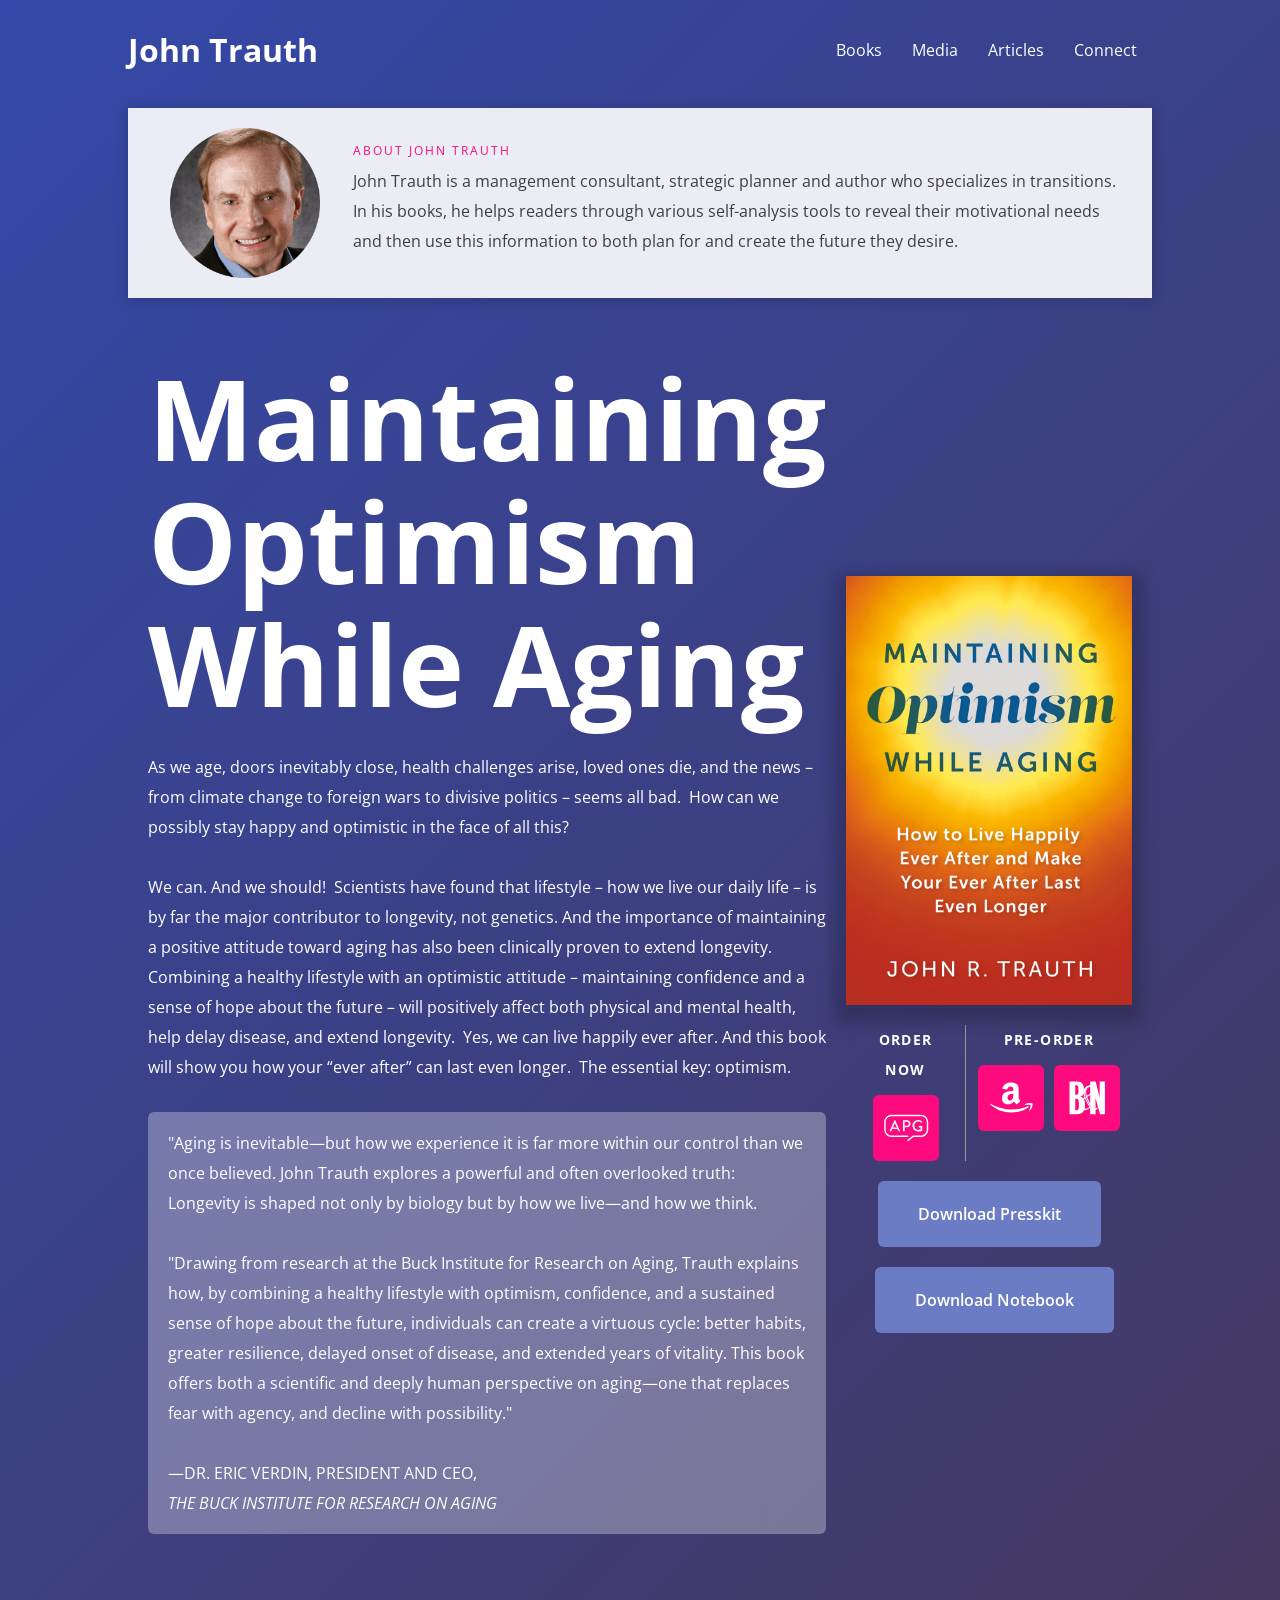
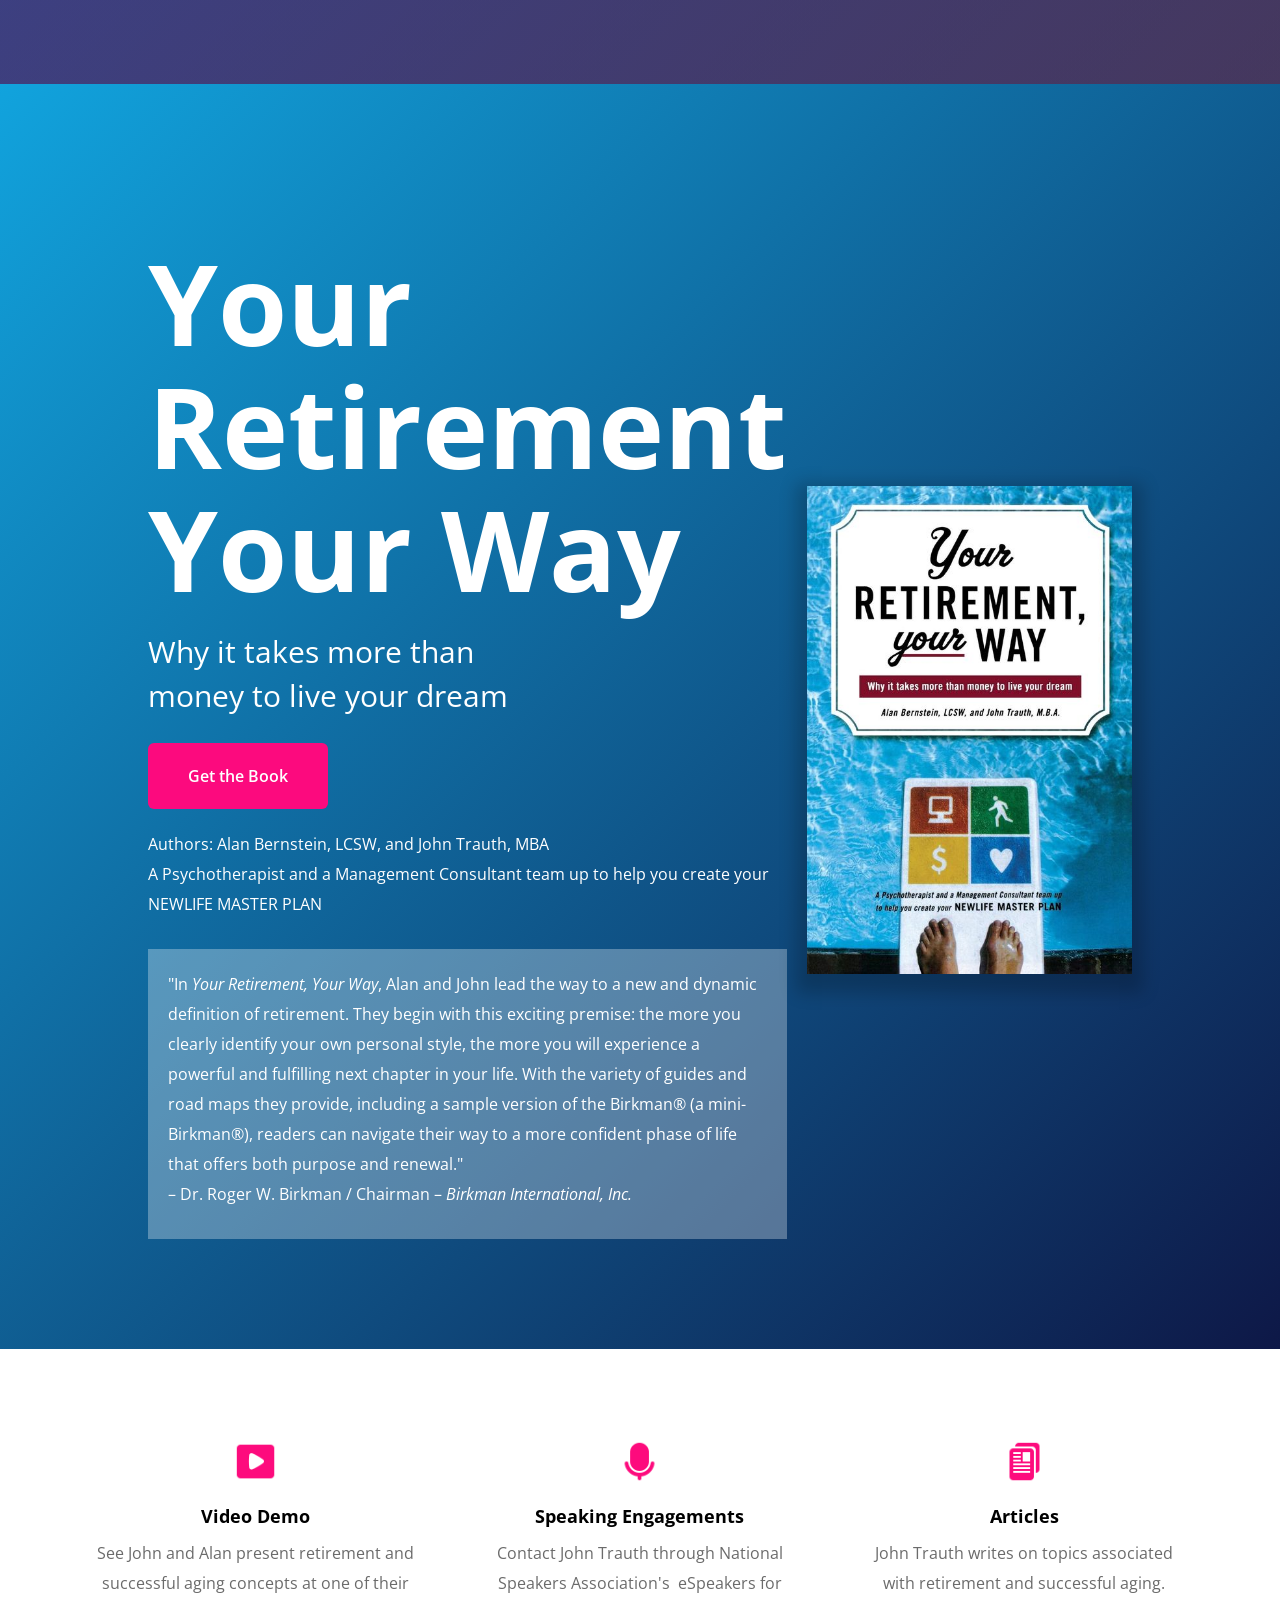
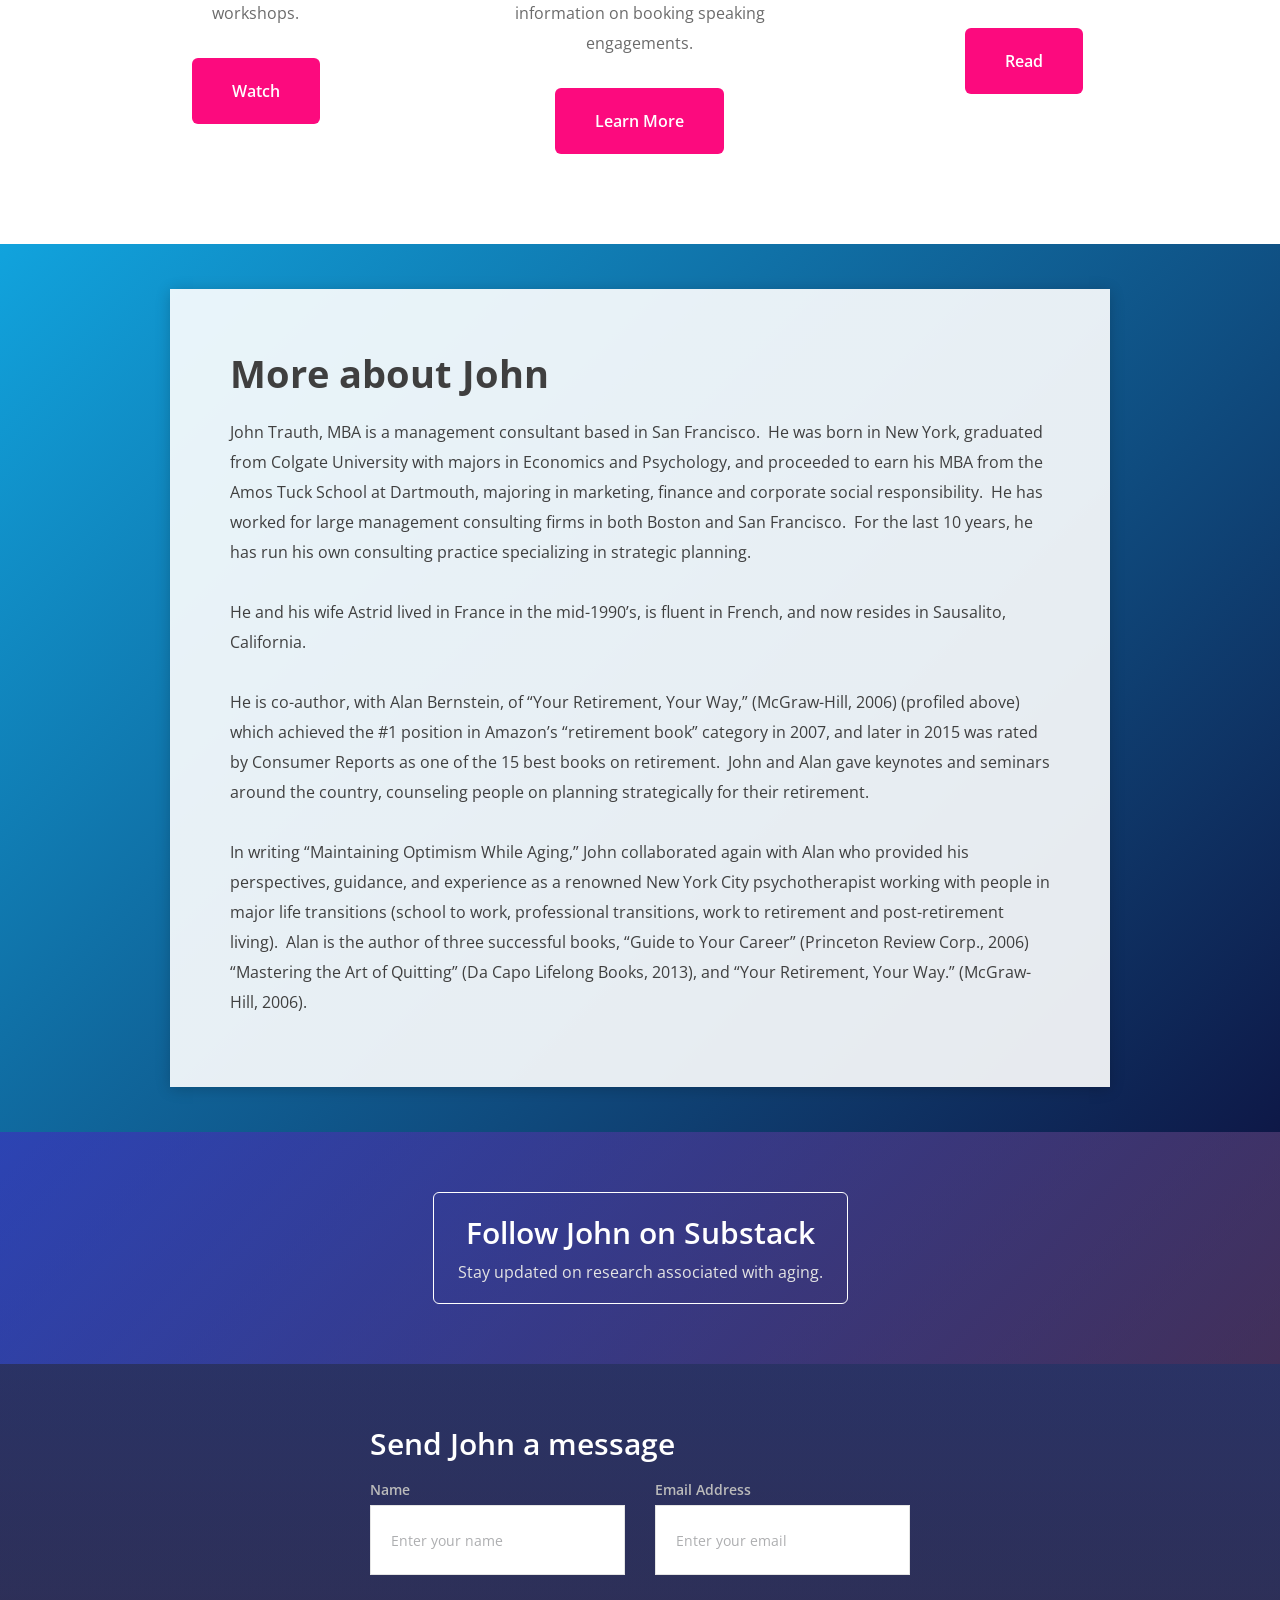
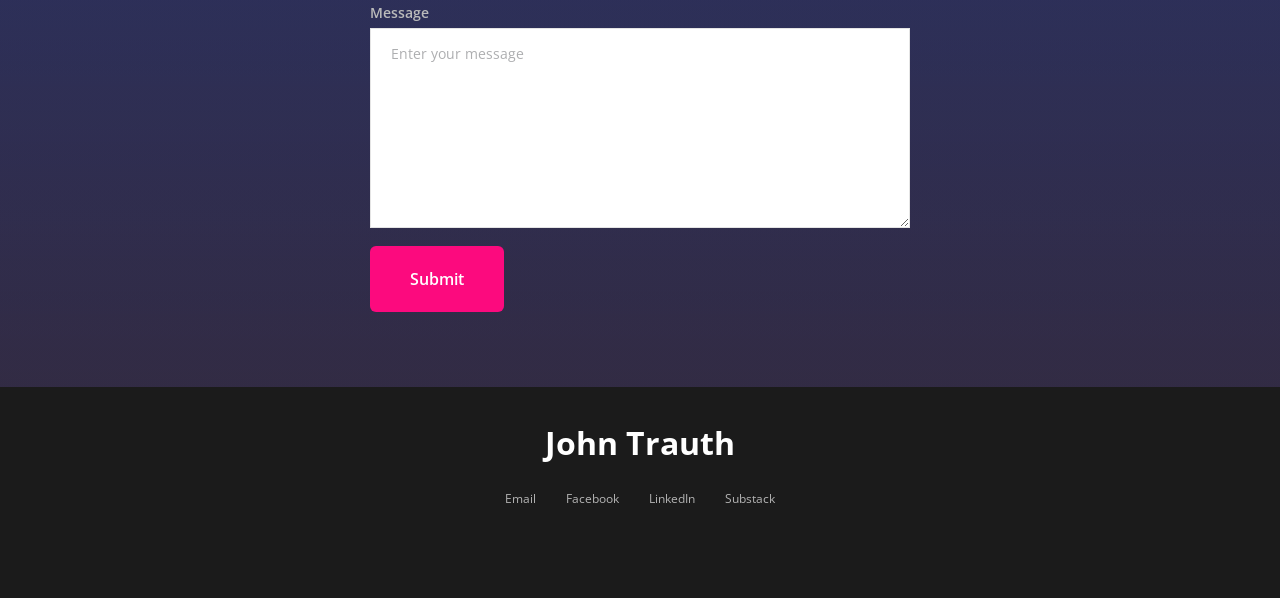
==== commit 454af724: "Hide 'NOW' from order label on mobile so it reads 'ORDER' on one line Co-Authored-By: Claude Sonnet " ====
--- a/index.html
+++ b/index.html
@@ -1,4 +1,4 @@
-<!DOCTYPE html><!-- Last Published: Fri Nov 21 2025 17:16:19 GMT+0000 (Coordinated Universal Time) --><html data-wf-domain="www.johntrauth.com" data-wf-page="65f1f4338cff7f58066f1bc7" data-wf-site="65e76d94701aad0fc2c8e657"><head><meta charset="utf-8"/><title>John Trauth | Author on Retirement &amp; Healthy Aging</title><meta content="John Trauth is a management consultant, strategic planner and author who specializes in transitions. In his books, he helps readers through various self-analysis tools to reveal their motivational needs and then use this information to both plan for and create the future they desire." name="description"/><meta content="John Trauth | Author on Retirement &amp; Healthy Aging" property="og:title"/><meta content="John Trauth is a management consultant, strategic planner and author who specializes in transitions. In his books, he helps readers through various self-analysis tools to reveal their motivational needs and then use this information to both plan for and create the future they desire." property="og:description"/><meta content="John Trauth Author" property="twitter:title"/><meta content="John Trauth is a management consultant, strategic planner and author who specializes in transitions. In his books, he helps readers through various self-analysis tools to reveal their motivational needs and then use this information to both plan for and create the future they desire." property="twitter:description"/><meta property="og:type" content="website"/><meta content="summary_large_image" name="twitter:card"/><meta content="width=device-width, initial-scale=1" name="viewport"/><meta content="google-site-verification=QNnIoD3r-I_O9PcPG-_ou5c_qni9_vH4IeJ56aL5rhU" name="google-site-verification"/><link href="_vendor/cdn.prod.website-files.com/65e76d94701aad0fc2c8e657/css/john-trauth.webflow.shared.ebbbabdff.css" rel="stylesheet" type="text/css"/><link href="https://fonts.googleapis.com" rel="preconnect"/><link href="https://fonts.gstatic.com" rel="preconnect" crossorigin="anonymous"/><script src="_vendor/ajax.googleapis.com/ajax/libs/webfont/1.6.26/webfont.js" type="text/javascript"></script><script type="text/javascript">WebFont.load({  google: {    families: ["Open Sans:300,300italic,400,400italic,600,600italic,700,700italic,800,800italic","Gothic A1:300,regular,500,600,700,800"]  }});</script><script type="text/javascript">!function(o,c){var n=c.documentElement,t=" w-mod-";n.className+=t+"js",("ontouchstart"in o||o.DocumentTouch&&c instanceof DocumentTouch)&&(n.className+=t+"touch")}(window,document);</script><link href="_vendor/cdn.prod.website-files.com/65e76d94701aad0fc2c8e657/66421f17fa62f9c49d442b8a_jtFavicon.png" rel="shortcut icon" type="image/x-icon"/><link href="_vendor/cdn.prod.website-files.com/65e76d94701aad0fc2c8e657/66421f20cb862df16546dc0c_jtWebclip.png" rel="apple-touch-icon"/><link rel="canonical" href="https://www.johntrauth.com/"/><meta property="og:url" content="https://www.johntrauth.com/"/><meta property="og:image" content="https://cdn.prod.website-files.com/65e76d94701aad0fc2c8e657/65e9fe3cacebf2243ae40fa3_john-headshot.png"/><meta name="twitter:image" content="https://cdn.prod.website-files.com/65e76d94701aad0fc2c8e657/65e9fe3cacebf2243ae40fa3_john-headshot.png"/><meta name="robots" content="index, follow"/><script type="application/ld+json">{"@context":"https://schema.org","@graph":[{"@type":"Person","@id":"https://www.johntrauth.com/#person","name":"John Trauth","jobTitle":"Author, Management Consultant, Strategic Planner","url":"https://www.johntrauth.com","image":"https://cdn.prod.website-files.com/65e76d94701aad0fc2c8e657/65e9fe3cacebf2243ae40fa3_john-headshot.png","sameAs":["https://www.linkedin.com/in/john-trauth-a3a5186/","https://www.facebook.com/john.trauth.3"]},{"@type":"Book","name":"Maintaining Optimism While Aging","author":{"@id":"https://www.johntrauth.com/#person"},"description":"A guide to maintaining optimism, positive attitude, and vitality as we age—combining healthy lifestyle habits with a hopeful mindset to extend longevity and wellbeing.","image":"https://www.johntrauth.com/MaintainingOptimism_Cover.jpg"},{"@type":"Book","name":"Your Retirement, Your Way","author":{"@id":"https://www.johntrauth.com/#person"},"publisher":{"@type":"Organization","name":"McGraw-Hill"},"datePublished":"2006","description":"A retirement planning guide using self-analysis tools to reveal motivational needs and build a fulfilling, purpose-driven next chapter.","url":"https://a.co/d/eDPns9t"},{"@type":"WebSite","url":"https://www.johntrauth.com/","name":"John Trauth Author","publisher":{"@id":"https://www.johntrauth.com/#person"}}]}</script><style id="jt-retailer-styles">.cell-3{flex-direction:column !important;}.jt-order-section{margin-top:20px;text-align:center;}.jt-order-label{font-size:1em;font-weight:700;letter-spacing:0.1em;text-transform:uppercase;color:#fff;margin:0 0 10px;display:block;}.jt-buy-row{display:flex;align-items:flex-start;justify-content:center;}.jt-buy-col{padding:0 12px;}.jt-buy-divider{width:1px;background:#999;align-self:stretch;flex-shrink:0;}.jt-retailer-btns{display:flex;gap:10px;justify-content:center;}.jt-retailer-btn{width:66px;height:66px;border-radius:6px !important;background-color:#fc0a7e;overflow:hidden;cursor:pointer;display:flex;align-items:center;justify-content:center;flex-shrink:0;}.jt-retailer-btn:hover{background-color:#c80062;}.jt-retailer-btn a{display:block;padding:8px;line-height:0;}.jt-retailer-btn svg{display:block;width:50px;height:50px;}.jt-retailer-btn .svgback{fill:#fc0a7e;transition:fill .3s;}.jt-retailer-btn .svgcolor1{fill:#fff;transition:fill .3s;}.jt-retailer-btn .svgcolor2{fill:#fff;transition:fill .3s;}.jt-retailer-btn:hover .svgback{fill:#c80062;}.section.center.mowa .heading-3+.paragraph-2{margin-top:16px;}.jt-endorsement{background-color:#ffffff4d;padding:16px 20px;margin-top:20px;text-align:left;border-radius:6px;}.jt-endorsement .paragraph-2{color:#fff;margin:0 !important;}.jt-presskit-btn{display:inline-block !important;margin-top:20px !important;background-color:#6b7cc4 !important;border-radius:6px !important;}.jt-presskit-btn:hover{background-color:#fff !important;color:#6b6b6b !important;}.button{border-radius:6px !important;}.jt-substack-btn{display:inline-block;border:1px solid #fff;border-radius:6px;padding:16px 24px;text-decoration:none;color:inherit;background:none;text-align:center;}.jt-substack-btn *{text-align:center !important;}.section.wide.connect{padding-top:60px;}.section.wide.connect .wrap{display:flex;align-items:center;justify-content:center;min-height:100%;}#Subscribe{border-radius:0 6px 6px 0 !important;}.yryw-book-btn-mobile{display:none !important;}@media (max-width:991px){.nav-menu-2 .w-nav-link{text-align:left !important;}}@media (max-width:767px){.feature-wrap.icons .button{margin-bottom:20px !important;}.yryw-book-btn-desktop{display:none !important;}.yryw-book-btn-mobile{display:inline-block !important;margin-top:20px !important;}.jt-presskit-btn{display:block !important;margin:10px auto 0 !important;width:fit-content !important;}}</style></head><body class="body"><div class="hero"><div data-collapse="medium" data-animation="default" data-duration="400" data-doc-height="1" data-easing="ease" data-easing2="ease" role="banner" class="nav w-nav"><div class="nav-inner"><div class="nav-logo-wrap"><a href="#" class="brand w-nav-brand"><div class="text-block-3">John Trauth</div><img src="_vendor/cdn.prod.website-files.com/65e76d94701aad0fc2c8e657/65e76ff0a530ebec5e1d4bfb_jt-logo.png" width="180" alt="John Trauth Author logo" height="Auto" class="image-6"/></a></div><div class="nav-menu-wrap"><nav role="navigation" class="nav-menu-2 w-nav-menu"><a href="#" class="nav-link w-nav-link">Books</a><a href="#media" class="nav-link w-nav-link">Media</a><a href="blog/index.html" class="nav-link w-nav-link">Articles</a><a href="#connect" class="nav-link w-nav-link">Connect</a></nav><div class="menu-button w-nav-button"><div class="menu-icon w-icon-nav-menu"></div></div></div></div></div></div><div class="section center mowa"><div class="hero-content"><div class="w-layout-grid grid"><img src="_vendor/cdn.prod.website-files.com/65e76d94701aad0fc2c8e657/65e9fe3cacebf2243ae40fa3_john-headshot.png" width="341" alt="John Trauth, author and retirement consultant" sizes="(max-width: 479px) 82vw, 150px" srcset="_vendor/cdn.prod.website-files.com/65e76d94701aad0fc2c8e657/65e9fe3cacebf2243ae40fa3_john-headshot-p-500.png 500w, _vendor/cdn.prod.website-files.com/65e76d94701aad0fc2c8e657/65e9fe3cacebf2243ae40fa3_john-headshot-p-800.png 800w, _vendor/cdn.prod.website-files.com/65e76d94701aad0fc2c8e657/65e9fe3cacebf2243ae40fa3_john-headshot.png 940w" class="image-2"/><div id="w-node-_45ac51f6-1d6b-f9a4-cb6e-3ca8c72934d0-066f1bc7" class="div-block-13"><div class="title red">ABOUT JOHN TRAUTH</div><p class="paragraph-2 black">John Trauth is a management consultant, strategic planner and author who specializes in transitions. In his books, he helps readers through various self-analysis tools to reveal their motivational needs and then use this information to both plan for and create the future they desire.</p></div></div><div id="w-node-_91d796b2-025f-76af-02fd-afd786a7de0d-066f1bc7" class="w-layout-layout quick-stack-2 wf-layout-layout"><div class="w-layout-cell"><h1 class="heading-3">Maintaining Optimism While Aging</h1><p class="paragraph-2">As we age, doors inevitably close, health challenges arise, loved ones die, and the news – from climate change to foreign wars to divisive politics – seems all bad.  How can we possibly stay happy and optimistic in the face of all this?<br/><br/>We can. And we should!  Scientists have found that lifestyle – how we live our daily life – is by far the major contributor to longevity, not genetics. And the importance of maintaining a positive attitude toward aging has also been clinically proven to extend longevity.  Combining a healthy lifestyle with an optimistic attitude – maintaining confidence and a sense of hope about the future – will positively affect both physical and mental health, help delay disease, and extend longevity.  Yes, we can live happily ever after. And this book will show you how your “ever after” can last even longer.  The essential key: optimism.</p><div class="jt-endorsement"><p class="paragraph-2">&quot;Aging is inevitable—but how we experience it is far more within our control than we once believed. John Trauth explores a powerful and often overlooked truth: Longevity is shaped not only by biology but by how we live—and how we think.<br/><br/>&quot;Drawing from research at the Buck Institute for Research on Aging, Trauth explains how, by combining a healthy lifestyle with optimism, confidence, and a sustained sense of hope about the future, individuals can create a virtuous cycle: better habits, greater resilience, delayed onset of disease, and extended years of vitality. This book offers both a scientific and deeply human perspective on aging—one that replaces fear with agency, and decline with possibility.&quot;<br/><br/>—DR. ERIC VERDIN, PRESIDENT AND CEO,<br/><em>THE BUCK INSTITUTE FOR RESEARCH ON AGING</em></p></div></div><div id="w-node-_91d796b2-025f-76af-02fd-afd786a7de15-066f1bc7" class="w-layout-cell cell-3"><img src="MaintainingOptimism_Cover.jpg" loading="lazy" width="453.5" sizes="(max-width: 479px) 100vw, (max-width: 767px) 90vw, 453.5px" alt="Maintaining Optimism While Aging book cover" class="book"/><div class="jt-order-section"><div class="jt-buy-row"><div class="jt-buy-col"><p class="jt-order-label">Order Now</p><div class="jt-retailer-btns"><div class="jt-retailer-btn"><a href="https://amplifypublishinggroup.com/product/nonfiction/health-medicine-and-wellness/mental-health/maintaining-optimism-while-aging/" target="_blank" rel="noopener" title="Amplify Publishing"><svg xmlns="http://www.w3.org/2000/svg" version="1.1" viewBox="0 0 196.6 196.6"><rect class="svgback" width="196.6" height="196.6"/><path class="svgcolor2" d="M56,67.7c-.2-.4-.8-.7-1.1-.7h-.6c-.3,0-.9.3-1.1.7l-19.2,42.1c-.4.8.1,1.6,1.1,1.6h3.9c.8,0,1.3-.5,1.4-.9,1.3-2.9,2.6-5.7,3.8-8.6h20.5l3.9,8.6c.3.6.7.9,1.4.9h3.9c.9,0,1.4-.8,1.1-1.6l-19.1-42.1ZM46.8,96.6l7.6-17.2h.3l7.7,17.2h-15.7ZM102,67.7h-14.3c-.7,0-1.2.6-1.2,1.2v41.4c0,.6.5,1.2,1.2,1.2h4.1c.6,0,1.2-.6,1.2-1.2v-14.7h9.1c7.6,0,14-6.3,14-14.1s-6.3-13.8-14-13.8ZM101.6,89.5h-8.6v-15.5h8.6c4.3,0,8,3.3,8,7.5s-3.6,8-8,8ZM162.3,91.9c0-.6-.5-1.2-1.1-1.2h-11.4c-.7,0-1.2.5-1.2,1.2v3.6c0,.6.5,1.1,1.2,1.1h6.1v7c-.6.3-4.2,2.1-9.4,2.1-8.9,0-15.7-7.5-15.7-16.2s6.8-16.3,15.7-16.3,7.7,1.7,10.6,4.3c.6.6,1.1.6,1.6,0,.9-1,1.9-1.9,2.8-2.9.5-.5.4-1.3,0-1.8-4.3-3.6-9.2-5.8-15.2-5.8-12.5,0-22.5,10.1-22.5,22.6s10.1,22.5,22.5,22.5,15.5-4.1,15.5-4.1c.2-.2.5-.7.5-1,0-5,0-10.1,0-15.2Z"/><path class="svgcolor1" d="M157.4,46.5H41.2c-15.7,0-28.5,12.8-28.5,28.5v30.3c0,15.7,12.8,28.5,28.5,28.5h64.1c1.6,0,2.9-1.3,2.9-2.9s-1.3-2.9-2.9-2.9H41.2c-12.5,0-22.7-10.2-22.7-22.7v-30.3c0-12.5,10.2-22.7,22.7-22.7h116.1c12.5,0,22.7,10.2,22.7,22.7v30.3c0,12.5-10.2,22.7-22.7,22.7h-31.3c-.7,0-1.3.2-1.8.7l-20,16.4c-1.2,1-1.4,2.8-.4,4.1.6.7,1.4,1.1,2.2,1.1s1.3-.2,1.8-.7l19.2-15.8h30.2c15.7,0,28.5-12.8,28.5-28.5v-30.3c0-15.7-12.8-28.5-28.5-28.5Z"/></svg></a></div></div></div><div class="jt-buy-divider"></div><div class="jt-buy-col"><p class="jt-order-label">Pre-order</p><div class="jt-retailer-btns"><div class="jt-retailer-btn"><a href="https://www.amazon.com/Maintaining-Optimism-While-Aging-Happily/dp/B0H5YJP39Y/ref=sr_1_1?crid=3UYUD81M8SDR9&dib=eyJ2IjoiMSJ9.b-GcR-47krk6aIxrqzOCoQ.seU5ThjhbQ6RNJ4UtBBV1tEnqQ7rq393-WZwwLCD708&dib_tag=se&keywords=9798900261669&qid=1782137672&sprefix=9798900261669%2Caps%2C163&sr=8-1" target="_blank" rel="noopener" title="Amazon"><svg version="1.1" xmlns="http://www.w3.org/2000/svg" xmlns:xlink="http://www.w3.org/1999/xlink" x="0px" y="0px" viewBox="0 0 196.6 196.6" style="enable-background:new 0 0 196.6 196.6;" xml:space="preserve"><rect class="svgback" x="0" y="0" width="196.6" height="196.6"/><g class="svgcolor1"><path d="M167.2,134.9c-18.3,13.4-44.7,20.7-67.5,20.7c-32,0-60.7-11.8-82.5-31.5c-1.7-1.5-0.2-3.6,1.9-2.4c23.5,13.7,52.6,21.9,82.6,21.9c20.2,0,42.5-4.2,62.9-12.9C167.7,129.3,170.3,132.7,167.2,134.9"/><path d="M174.9,126.2c-2.3-3-15.4-1.4-21.3-0.7c-1.8,0.2-2.1-1.4-0.5-2.4c10.4-7.4,27.6-5.3,29.6-2.8c2,2.4-0.5,19.7-10.4,27.9c-1.5,1.2-2.9,0.6-2.3-1.1C172.2,141.6,177.2,129.2,174.9,126.2"/></g><path class="svgcolor2" d="M134,108c-2.8-3.8-5.7-7-5.7-14V70.5c0-10,0.7-19.1-6.6-26C115.9,39,106.4,37,99,37c-14.3,0-30.3,5.3-33.7,23.1c-0.3,1.9,1.1,2.9,2.3,3.2l14.6,1.5c1.4-0.1,2.3-1.4,2.6-2.8c1.3-6.2,6.4-9.1,12.1-9.1c3.2,0,6.6,1.2,8.5,4c2.1,3.1,1.9,7.4,1.9,10.9v1.9c-8.7,1.1-20.2,1.6-28.4,5.3c-9.5,4-16.1,12.4-16.1,24.7c0,15.6,9.9,23.5,22.6,23.5c10.7,0,16.6-2.6,24.8-11c2.8,4,3.6,5.9,8.7,10c1.1,0.6,2.6,0.6,3.6-0.3c3.1-2.6,8.6-7.4,11.6-9.9C135.2,111,135,109.4,134,108z M104.3,101.2c-2.4,4.2-6.2,6.9-10.4,6.9c-5.8,0-9.1-4.5-9.1-10.9c0-12.9,11.5-15.2,22.4-15.2v3.2C107.2,91.1,107.3,95.9,104.3,101.2z"/></svg></a></div><div class="jt-retailer-btn"><a href="#" target="_blank" rel="noopener" title="Barnes &amp; Noble"><svg version="1.1" xmlns="http://www.w3.org/2000/svg" xmlns:xlink="http://www.w3.org/1999/xlink" x="0px" y="0px" viewBox="0 0 196.6 196.6" style="enable-background:new 0 0 196.6 196.6;" xml:space="preserve"><rect class="svgback" x="0" y="0" width="196.6" height="196.6"/><g class="svgcolor2"><path d="M90.7,125.2c0,27.1-12,36.9-32.2,36.9H29.6V33.2h28.8c22.4,0,28.2,13.3,28.2,35.1c0,16.2-5.8,24.7-15.5,25.3C82,93.6,90.7,104.5,90.7,125.2L90.7,125.2z M52.1,101.1v45.5h5.8c6.9,0,8.6-4,8.6-23.6c0-14.4-1.7-21.9-9.2-21.9H52.1L52.1,101.1z M52.1,48.1v37.5h5.8c5.8,0,6.9-5.8,6.9-16.7c0-14.9-1.1-20.7-8.6-20.7h-4V48.1z"/><path d="M131,91.9c1.1,17.3,1.1,21.9,1.1,37.5c0,9.8,0,32.9,0,32.9h-21.3v-129h21.3c0,0,9.8,38,12,46c2.3,8,4,14.4,4.6,20.2c-0.6-12.7-0.6-28.2-0.6-40.9c0-9.8,0-25.3,0-25.3h20.7v129h-19c0,0-11.5-39.8-13.8-47.8C134.4,108,132.7,101.1,131,91.9L131,91.9z"/></g><path class="svgcolor1" d="M135.6,96.2c-6.4,0-10.8,4-13.6,10c-2.8,6-6,13.6-7.9,17.5c-6.8-11.9-11.9-21.1-15.1-29.6c5.1-3.2,14.3-7.6,20-12.4c5.1-4.7,7.6-9.6,8.7-14.7c1.5-10-4-18.7-16.8-18.7c-10.8,0-23.6,8.3-25.9,22.3c-1.2,6.8,0.4,16,3.2,23.6c-9.6,6.4-17.9,13.6-20.4,24.7C65,137.7,76.5,146,89.7,146c8.7,0,15.5-4,21.1-10c4,4.4,9.2,10,15.5,10c5.1,0,10.8-3.2,15.1-8.8l-2-2.8c-4,4-6.8,5.6-9.2,5.6c-4.4,0-8.3-4-12.4-9.6c-0.4-1.2-0.8-2-1.2-2.8c2.4-4.7,4-10,6.4-14.7c4-8.8,6.4-11.9,10-11.9c6.4,0,1.2,10.4,7.9,10.4c3.2,0,4.7-2.4,5.1-5.1C146.8,102.6,144.4,96.2,135.6,96.2L135.6,96.2z M95.7,68.3c0.8-6.4,6.4-13.2,14.7-13.2c6.4,0,10.8,4.8,9.2,12.4c-0.4,2.8-1.2,5.6-4,9.2c-3.2,3.6-13.6,10-18.3,12.8C94.9,82.2,94.1,75.5,95.7,68.3L95.7,68.3z M93.4,140.1c-12.4,0-16.8-10.4-15.5-18.3c1.6-10,6.4-16,12.4-21.5c4.4,10.8,10,21.5,17.9,32.7C103.7,138.1,99.7,140.1,93.4,140.1L93.4,140.1z"/><path class="svgback" d="M92.5,64.7c0,0-8.3,13.2,3.6,39.1c9.6,21.5,21.1,33.5,21.1,33.5s-11.5-16-19.6-35.1C88.1,78.7,92.5,64.7,92.5,64.7L92.5,64.7z"/></svg></a></div></div></div></div><a href="https://drive.google.com/uc?export=download&amp;id=1azxVgmJ_-bYU_DqxGOW-jlDnCoRUZm57" target="_blank" rel="noopener" class="button w-button jt-presskit-btn">Download Presskit</a><a href="https://drive.google.com/uc?export=download&amp;id=1PM2YD8OfuuO2D3ZCTmNghuBqZQxfG90P" target="_blank" rel="noopener" class="button w-button jt-presskit-btn" style="margin-top:10px;margin-left:10px;">Download Notebook</a></div></div></div></div></div><div class="section center yryw mobile"><img src="_vendor/cdn.prod.website-files.com/5af49de0dbb1e3637f2d8886/5b1437cbda3c5c3369fe4460_arrow.svg" alt="" class="arrow"/><div class="hero-content"><div id="books" class="w-layout-layout quick-stack w-node-_8b30062e-edcd-ba4b-a787-fabb8986c3c7-066f1bc7 wf-layout-layout"><div class="w-layout-cell"><h1 class="heading-3">Your Retirement<br/>Your Way</h1><h3 class="hero-subhead">Why it takes more than money to live your dream</h3><a href="https://a.co/d/eDPns9t" target="_blank" class="button w-button yryw-book-btn-desktop">Get the Book</a></div><div id="w-node-_90a406b4-cf8e-ea03-cff6-efdc991e626e-066f1bc7" class="w-layout-cell cell-3"><img src="_vendor/cdn.prod.website-files.com/65e76d94701aad0fc2c8e657/65e771b397759b01928e7374_yryw-cover.jpg" loading="lazy" width="453.5" sizes="(max-width: 479px) 100vw, (max-width: 767px) 90vw, 453.5px" alt="Your Retirement Your Way book cover by John Trauth" srcset="_vendor/cdn.prod.website-files.com/65e76d94701aad0fc2c8e657/65e771b397759b01928e7374_yryw-cover-p-500.jpg 500w, _vendor/cdn.prod.website-files.com/65e76d94701aad0fc2c8e657/65e771b397759b01928e7374_yryw-cover.jpg 907w" class="book"/></div><a href="https://a.co/d/eDPns9t" target="_blank" class="button w-button yryw-book-btn-mobile">Get the Book</a><div class="w-layout-cell"><p class="paragraph-2">Authors: Alan Bernstein, LCSW, and John Trauth, MBA<br/>A Psychotherapist and a Management Consultant team up to help you create your NEWLIFE MASTER PLAN</p></div><div class="w-layout-cell cell-4"><p class="paragraph-2">&quot;In <em>Your Retirement, Your Way</em>, Alan and John lead the way to a new and dynamic definition of retirement. They begin with this exciting premise: the more you clearly identify your own personal style, the more you will experience a powerful and fulfilling next chapter in your life. With the variety of guides and road maps they provide, including a sample version of the Birkman® (a mini-Birkman®), readers can navigate their way to a more confident phase of life that offers both purpose and renewal.&quot;<br/>– Dr. Roger W. Birkman / Chairman – <em>Birkman International, Inc.</em></p></div></div></div></div><div id="media" class="section about"><div class="feature-wrap reverse"><div class="feature-content"><div class="title">ConsectUltricies </div><h2 class="black-text">Amet Ipsum </h2><p>Lorem ipsum dolor sit amet, consectetur adipiscing elit. Suspendisse varius enim in eros elementum tristique. </p></div><div class="feature-image"><img src="_vendor/cdn.prod.website-files.com/65e76d94701aad0fc2c8e657/65e76d94701aad0fc2c8e70e_app-05.png" width="386" alt="" sizes="100vw" srcset="_vendor/cdn.prod.website-files.com/65e76d94701aad0fc2c8e657/65e76d94701aad0fc2c8e70e_app-05-p-500.png 500w, _vendor/cdn.prod.website-files.com/65e76d94701aad0fc2c8e657/65e76d94701aad0fc2c8e70e_app-05.png 540w" class="image-2"/></div></div><div class="feature-wrap hide"><div class="feature-content"><div class="title">Aenean Consectetur Porta</div><h2 class="black-text">Magna Porta Sit Bibendum</h2><p>Lorem ipsum dolor sit amet, consectetur adipiscing elit. Suspendisse varius enim in eros elementum tristique. </p></div><div class="feature-image"><img src="_vendor/cdn.prod.website-files.com/65e76d94701aad0fc2c8e657/65e76d94701aad0fc2c8e70b_app-04.png" width="341" alt="" class="image-2"/></div></div><div class="feature-wrap icons iconswhite"><div class="feature-content icons"><img src="_vendor/cdn.prod.website-files.com/65e76d94701aad0fc2c8e657/65f0b5ec0b2470e5fc3645c1_icon-video.png" width="Auto" alt="" height="Auto" class="feature-icon"/><h4 class="black-text">Video Demo</h4><p class="paragraph-6">See John and Alan present retirement and successful aging concepts at one of their workshops.</p><a href="https://www.youtube.com/watch?v=Yiuixv5piZI" target="_blank" class="button form-button w-button">Watch</a></div><div class="feature-content icons"><img src="_vendor/cdn.prod.website-files.com/65e76d94701aad0fc2c8e657/65f0b5ec9328c9b7fa37bf2d_icon-speaking.png" width="Auto" alt="" class="feature-icon"/><h4 class="black-text">Speaking Engagements</h4><p class="paragraph-6">Contact John Trauth through National Speakers Association&#x27;s  eSpeakers for information on booking speaking engagements.</p><a href="https://www.espeakers.com/marketplace/profile/7884/alan-bernstein-lcsw-john-trauth-mba" target="_blank" class="button form-button w-button">Learn More</a></div><div class="feature-content icons"><img src="_vendor/cdn.prod.website-files.com/65e76d94701aad0fc2c8e657/65f0b5ecaae3b5c3353175cf_icon-articles.png" alt="" class="feature-icon"/><h4 class="black-text">Articles</h4><p class="paragraph-6">John Trauth writes on topics associated with retirement and successful aging.</p><a href="blog/index.html" class="button form-button w-button">Read</a></div></div><div id="how-to-use" class="feature-wrap hide"><div class="feature-content"><div class="title">Aenean Consectetur Porta</div><h2 class="black-text">Sem Risus Elit Vestibulum</h2><p>Nulla vitae elit libero, a pharetra augue. Duis mollis, est non commodo luctus, nisi erat porttitor ligula, eget lacinia odio sem nec elit. <a href="#">Cras mattis consectetur</a> purus sit amet fermentum. Donec id elit non mi porta gravida at eget metus. Etiam porta sem malesuada magna mollis euismod.</p></div><div class="feature-image"><img src="_vendor/cdn.prod.website-files.com/65e76d94701aad0fc2c8e657/65e76d94701aad0fc2c8e6fd_img-003.jpg" width="519" alt="" sizes="100vw" srcset="_vendor/cdn.prod.website-files.com/65e76d94701aad0fc2c8e657/65e76d94701aad0fc2c8e6fd_img-003-p-500.jpeg 500w, _vendor/cdn.prod.website-files.com/65e76d94701aad0fc2c8e657/65e76d94701aad0fc2c8e6fd_img-003-p-1080.jpeg 1080w, _vendor/cdn.prod.website-files.com/65e76d94701aad0fc2c8e657/65e76d94701aad0fc2c8e6fd_img-003-p-1600.jpeg 1600w, _vendor/cdn.prod.website-files.com/65e76d94701aad0fc2c8e657/65e76d94701aad0fc2c8e6fd_img-003.jpg 1982w" class="image-2"/></div></div><div class="feature-wrap reverse"><div class="feature-content"><div class="title">Aenean Consectetur Porta</div><h2 class="black-text">Parturient Tortor</h2><p>Nulla vitae elit libero, a pharetra augue. Duis mollis, est non commodo luctus, nisi erat porttitor ligula, eget lacinia odio sem nec elit. <a href="#">Cras mattis consectetur</a> purus sit amet fermentum. Donec id elit non mi porta gravida at eget metus. Etiam porta sem malesuada magna mollis euismod.</p></div><div class="feature-image"><img src="_vendor/cdn.prod.website-files.com/65e76d94701aad0fc2c8e657/65e76d94701aad0fc2c8e6fe_img-002.jpg" width="519" alt="" sizes="100vw" srcset="_vendor/cdn.prod.website-files.com/65e76d94701aad0fc2c8e657/65e76d94701aad0fc2c8e6fe_img-002-p-500.jpeg 500w, _vendor/cdn.prod.website-files.com/65e76d94701aad0fc2c8e657/65e76d94701aad0fc2c8e6fe_img-002-p-1080.jpeg 1080w, _vendor/cdn.prod.website-files.com/65e76d94701aad0fc2c8e657/65e76d94701aad0fc2c8e6fe_img-002-p-1600.jpeg 1600w, _vendor/cdn.prod.website-files.com/65e76d94701aad0fc2c8e657/65e76d94701aad0fc2c8e6fe_img-002.jpg 1982w" class="image-2"/></div></div><div data-delay="4000" data-animation="slide" class="quote-slider hide w-slider" data-autoplay="false" data-easing="ease" data-hide-arrows="false" data-disable-swipe="false" data-autoplay-limit="0" data-nav-spacing="8" data-duration="500" data-infinite="true"><div class="w-slider-mask"><div class="w-slide"><div class="quote-wrap"><img src="_vendor/cdn.prod.website-files.com/5af49de0dbb1e3637f2d8886/5b14481dda3c5c4b9bfe5147_quotation.svg" width="58" alt="" class="quote-icon"/><h3>Perhaps there are additional reviews/quotes or your thoughts/snippets from books that we can add here? Or not, can remove this section.</h3><div class="quote-attribution"><p>John Trauth</p><div class="quote-dash"></div><p><strong>Your Retirement Your Way</strong></p></div></div></div><div class="w-slide"><div class="quote-wrap"><img src="_vendor/cdn.prod.website-files.com/5af49de0dbb1e3637f2d8886/5b14481dda3c5c4b9bfe5147_quotation.svg" width="58" alt="" class="quote-icon"/><h3>HeadNulla vitae elit libero, a pharetra augue. Duis mollis, est non commodo luctus, nisi erat porttitor ligula, eget lacinia odio sem nec elit. Pus sit amet fermentum. Donec id elit non mi porta gravida at eget metus. Etiam porta sem malesuada magna mollis euismod.ing</h3><div class="quote-attribution"><div class="quote-dash"></div><p>Nulla vitae elit libero, a pharetra augue.</p><p><strong>New York Times</strong></p></div></div></div></div><div class="left-arrow w-slider-arrow-left"><div class="slider-arrow w-icon-slider-left"></div></div><div class="right-arrow w-slider-arrow-right"><div class="slider-arrow w-icon-slider-right"></div></div><div class="slide-nav w-slider-nav w-slider-nav-invert w-round"></div></div><div class="feature-wrap logos"><img src="_vendor/cdn.prod.website-files.com/65e76d94701aad0fc2c8e657/65e76d94701aad0fc2c8e716_logos.png" alt="Media logos" sizes="100vw" srcset="_vendor/cdn.prod.website-files.com/65e76d94701aad0fc2c8e657/65e76d94701aad0fc2c8e716_logos-p-500.png 500w, _vendor/cdn.prod.website-files.com/65e76d94701aad0fc2c8e657/65e76d94701aad0fc2c8e716_logos-p-800.png 800w, _vendor/cdn.prod.website-files.com/65e76d94701aad0fc2c8e657/65e76d94701aad0fc2c8e716_logos-p-1080.png 1080w, _vendor/cdn.prod.website-files.com/65e76d94701aad0fc2c8e657/65e76d94701aad0fc2c8e716_logos-p-1600.png 1600w, _vendor/cdn.prod.website-files.com/65e76d94701aad0fc2c8e657/65e76d94701aad0fc2c8e716_logos.png 2720w"/></div></div><div class="section wide img bio"><div class="w-layout-blockcontainer w-container"><div class="div-block-15"><h2 class="heading-7">More about John</h2><p class="paragraph-2 black">John Trauth, MBA is a management consultant based in San Francisco.  He was born in New York, graduated from Colgate University with majors in Economics and Psychology, and proceeded to earn his MBA from the Amos Tuck School at Dartmouth, majoring in marketing, finance and corporate social responsibility.  He has worked for large management consulting firms in both Boston and San Francisco.  For the last 10 years, he has run his own consulting practice specializing in strategic planning. <br/>‍<br/>He and his wife Astrid lived in France in the mid-1990’s, is fluent in French, and now resides in Sausalito, California.<br/>‍<br/>He is co-author, with Alan Bernstein, of “Your Retirement, Your Way,” (McGraw-Hill, 2006) (profiled above) which achieved the #1 position in Amazon’s “retirement book” category in 2007, and later in 2015 was rated by Consumer Reports as one of the 15 best books on retirement.  John and Alan gave keynotes and seminars around the country, counseling people on planning strategically for their retirement.  <br/>‍<br/>In writing “Maintaining Optimism While Aging,” John collaborated again with Alan who provided his perspectives, guidance, and experience as a renowned New York City psychotherapist working with people in major life transitions (school to work, professional transitions, work to retirement and post-retirement living).  Alan is the author of three successful books, “Guide to Your Career” (Princeton Review Corp., 2006) “Mastering the Art of Quitting” (Da Capo Lifelong Books, 2013), and “Your Retirement, Your Way.” (McGraw-Hill, 2006).</p></div></div></div><div id="about" class="section quotes"><div id="features" class="feature-wrap bio hide"><div class="feature-image"><img src="_vendor/cdn.prod.website-files.com/65e76d94701aad0fc2c8e657/65e9fe3cacebf2243ae40fa3_john-headshot.png" width="341" alt="John Trauth, management consultant and author" sizes="100vw" srcset="_vendor/cdn.prod.website-files.com/65e76d94701aad0fc2c8e657/65e9fe3cacebf2243ae40fa3_john-headshot-p-500.png 500w, _vendor/cdn.prod.website-files.com/65e76d94701aad0fc2c8e657/65e9fe3cacebf2243ae40fa3_john-headshot-p-800.png 800w, _vendor/cdn.prod.website-files.com/65e76d94701aad0fc2c8e657/65e9fe3cacebf2243ae40fa3_john-headshot.png 940w" class="image-2"/></div><div class="feature-content"><div class="title">ABOUT JOHN TRAUTH</div><h2 class="black">Headline goes here</h2><p>About John Trauth here ala current projects and focus related to authoring these books and thought leadership around aging and retirement. <br/><br/>Perhaps a short snippet re: consulting career. Lorem ipsum dolor sit amet, consectetur adipiscing elit. Suspendisse varius enim in eros elementum tristique. </p></div></div><div class="feature-wrap reverse"><div class="feature-content"><div class="title">ConsectUltricies </div><h2 class="black-text">Amet Ipsum </h2><p>Lorem ipsum dolor sit amet, consectetur adipiscing elit. Suspendisse varius enim in eros elementum tristique. </p></div><div class="feature-image"><img src="_vendor/cdn.prod.website-files.com/65e76d94701aad0fc2c8e657/65e76d94701aad0fc2c8e70e_app-05.png" width="386" alt="" sizes="100vw" srcset="_vendor/cdn.prod.website-files.com/65e76d94701aad0fc2c8e657/65e76d94701aad0fc2c8e70e_app-05-p-500.png 500w, _vendor/cdn.prod.website-files.com/65e76d94701aad0fc2c8e657/65e76d94701aad0fc2c8e70e_app-05.png 540w" class="image-2"/></div></div><div class="feature-wrap hide"><div class="feature-content"><div class="title">Aenean Consectetur Porta</div><h2 class="black-text">Magna Porta Sit Bibendum</h2><p>Lorem ipsum dolor sit amet, consectetur adipiscing elit. Suspendisse varius enim in eros elementum tristique. </p></div><div class="feature-image"><img src="_vendor/cdn.prod.website-files.com/65e76d94701aad0fc2c8e657/65e76d94701aad0fc2c8e70b_app-04.png" width="341" alt="" class="image-2"/></div></div><div class="feature-wrap icons numbers"><div class="feature-content icons numbers"><div class="number">+12k</div><h4 class="black-text">Nibh Elit Tristique</h4></div><div class="feature-content icons numbers"><div class="number">84</div><h4 class="black-text">Aenean Condimentum </h4></div><div class="feature-content icons numbers"><div class="number">3,07</div><h4 class="black-text">Quam Inceptos</h4></div><div class="feature-content icons numbers"><div class="number">24h</div><h4 class="black-text">Ullamcorper </h4></div></div><div id="how-to-use" class="feature-wrap hide"><div class="feature-content"><div class="title">Aenean Consectetur Porta</div><h2 class="black-text">Sem Risus Elit Vestibulum</h2><p>Nulla vitae elit libero, a pharetra augue. Duis mollis, est non commodo luctus, nisi erat porttitor ligula, eget lacinia odio sem nec elit. <a href="#">Cras mattis consectetur</a> purus sit amet fermentum. Donec id elit non mi porta gravida at eget metus. Etiam porta sem malesuada magna mollis euismod.</p></div><div class="feature-image"><img src="_vendor/cdn.prod.website-files.com/65e76d94701aad0fc2c8e657/65e76d94701aad0fc2c8e6fd_img-003.jpg" width="519" alt="" sizes="100vw" srcset="_vendor/cdn.prod.website-files.com/65e76d94701aad0fc2c8e657/65e76d94701aad0fc2c8e6fd_img-003-p-500.jpeg 500w, _vendor/cdn.prod.website-files.com/65e76d94701aad0fc2c8e657/65e76d94701aad0fc2c8e6fd_img-003-p-1080.jpeg 1080w, _vendor/cdn.prod.website-files.com/65e76d94701aad0fc2c8e657/65e76d94701aad0fc2c8e6fd_img-003-p-1600.jpeg 1600w, _vendor/cdn.prod.website-files.com/65e76d94701aad0fc2c8e657/65e76d94701aad0fc2c8e6fd_img-003.jpg 1982w" class="image-2"/></div></div><div class="feature-wrap reverse"><div class="feature-content"><div class="title">Aenean Consectetur Porta</div><h2 class="black-text">Parturient Tortor</h2><p>Nulla vitae elit libero, a pharetra augue. Duis mollis, est non commodo luctus, nisi erat porttitor ligula, eget lacinia odio sem nec elit. <a href="#">Cras mattis consectetur</a> purus sit amet fermentum. Donec id elit non mi porta gravida at eget metus. Etiam porta sem malesuada magna mollis euismod.</p></div><div class="feature-image"><img src="_vendor/cdn.prod.website-files.com/65e76d94701aad0fc2c8e657/65e76d94701aad0fc2c8e6fe_img-002.jpg" width="519" alt="" sizes="100vw" srcset="_vendor/cdn.prod.website-files.com/65e76d94701aad0fc2c8e657/65e76d94701aad0fc2c8e6fe_img-002-p-500.jpeg 500w, _vendor/cdn.prod.website-files.com/65e76d94701aad0fc2c8e657/65e76d94701aad0fc2c8e6fe_img-002-p-1080.jpeg 1080w, _vendor/cdn.prod.website-files.com/65e76d94701aad0fc2c8e657/65e76d94701aad0fc2c8e6fe_img-002-p-1600.jpeg 1600w, _vendor/cdn.prod.website-files.com/65e76d94701aad0fc2c8e657/65e76d94701aad0fc2c8e6fe_img-002.jpg 1982w" class="image-2"/></div></div><div data-delay="4000" data-animation="slide" class="quote-slider w-slider" data-autoplay="false" data-easing="ease" data-hide-arrows="false" data-disable-swipe="false" data-autoplay-limit="0" data-nav-spacing="8" data-duration="500" data-infinite="true"><div class="w-slider-mask"><div class="w-slide"><div class="quote-wrap"><img src="_vendor/cdn.prod.website-files.com/5af49de0dbb1e3637f2d8886/5b14481dda3c5c4b9bfe5147_quotation.svg" width="58" alt="" class="quote-icon"/><h3 class="heading-4">Perhaps there are additional reviews/quotes or your thoughts/snippets from books that we can add here? Or not, can remove this section.</h3><div class="quote-attribution"><p class="paragraph-4">John Trauth</p><div class="quote-dash"></div><p><strong class="bold-text">Your Retirement Your Way</strong></p></div></div></div><div class="w-slide"><div class="quote-wrap"><img src="_vendor/cdn.prod.website-files.com/5af49de0dbb1e3637f2d8886/5b14481dda3c5c4b9bfe5147_quotation.svg" width="58" alt="" class="quote-icon"/><h3>HeadNulla vitae elit libero, a pharetra augue. Duis mollis, est non commodo luctus, nisi erat porttitor ligula, eget lacinia odio sem nec elit. Pus sit amet fermentum. Donec id elit non mi porta gravida at eget metus. Etiam porta sem malesuada magna mollis euismod.ing</h3><div class="quote-attribution"><div class="quote-dash"></div><p>Nulla vitae elit libero, a pharetra augue.</p><p><strong>New York Times</strong></p></div></div></div></div><div class="left-arrow w-slider-arrow-left"><div class="slider-arrow w-icon-slider-left"></div></div><div class="right-arrow w-slider-arrow-right"><div class="slider-arrow w-icon-slider-right"></div></div><div class="slide-nav w-slider-nav w-slider-nav-invert w-round"></div></div><div class="feature-wrap logos"><img src="_vendor/cdn.prod.website-files.com/65e76d94701aad0fc2c8e657/65e76d94701aad0fc2c8e716_logos.png" alt="" sizes="100vw" srcset="_vendor/cdn.prod.website-files.com/65e76d94701aad0fc2c8e657/65e76d94701aad0fc2c8e716_logos-p-500.png 500w, _vendor/cdn.prod.website-files.com/65e76d94701aad0fc2c8e657/65e76d94701aad0fc2c8e716_logos-p-800.png 800w, _vendor/cdn.prod.website-files.com/65e76d94701aad0fc2c8e657/65e76d94701aad0fc2c8e716_logos-p-1080.png 1080w, _vendor/cdn.prod.website-files.com/65e76d94701aad0fc2c8e657/65e76d94701aad0fc2c8e716_logos-p-1600.png 1600w, _vendor/cdn.prod.website-files.com/65e76d94701aad0fc2c8e657/65e76d94701aad0fc2c8e716_logos.png 2720w"/></div></div><div class="bottom-image-wrap"><img src="_vendor/cdn.prod.website-files.com/65e76d94701aad0fc2c8e657/65e76d94701aad0fc2c8e708_bg-apps.jpg" alt="" sizes="100vw" srcset="_vendor/cdn.prod.website-files.com/65e76d94701aad0fc2c8e657/65e76d94701aad0fc2c8e708_bg-apps-p-500.jpeg 500w, _vendor/cdn.prod.website-files.com/65e76d94701aad0fc2c8e657/65e76d94701aad0fc2c8e708_bg-apps-p-1080.jpeg 1080w, _vendor/cdn.prod.website-files.com/65e76d94701aad0fc2c8e657/65e76d94701aad0fc2c8e708_bg-apps-p-2000.jpeg 2000w, _vendor/cdn.prod.website-files.com/65e76d94701aad0fc2c8e657/65e76d94701aad0fc2c8e708_bg-apps.jpg 2500w"/></div><div id="download" class="section wide purple"><div class="wrap"><h2>Ready to get started?</h2><div class="button-wrap"><a href="#" class="button w-button">Download Now</a><a href="#" class="button contact w-button">Get in Touch</a></div></div></div><div class="section-2 cc-contact"><div id="connect" class="section wide connect"><div class="wrap"><a href="https://substack.com/@johntrauth" target="_blank" rel="noopener" class="jt-substack-btn"><h2 class="heading-6">Follow John on Substack</h2><p class="paragraph-3">Stay updated on research associated with aging.</p></a></div></div><div class="container"><div class="contact"><div class="contact-headline"><h3 class="heading-5">Send John a message</h3><p class="paragraph-light connect">Please feel free to drop me a line.</p></div><div class="contact-form-wrap"><div class="form-block-2 w-form"><form id="wf-form-Email-Form" name="wf-form-Email-Form" class="contact-form"><input type="hidden" name="_subject" value="Contact Message - johntrauth.com"/><div class="w-layout-grid contact-form-grid"><div id="w-node-e5eae70d-bb83-e68b-9b05-6824707934d3-066f1bc7"><label for="Name" class="field-label">Name</label><input class="text-field input forml w-input" maxlength="256" name="Name" placeholder="Enter your name" type="text" id="Name"/></div><div id="w-node-e5eae70d-bb83-e68b-9b05-6824707934d7-066f1bc7"><label for="Email-3" class="field-label-3">Email Address</label><input class="text-field input forml w-input" maxlength="256" name="email" placeholder="Enter your email" type="email" id="Email-3" required=""/></div><div id="w-node-e5eae70d-bb83-e68b-9b05-6824707934db-066f1bc7"><label for="Message" class="field-label-2">Message</label><textarea id="Message" name="Message" placeholder="Enter your message" maxlength="5000" class="text-field cc-textarea w-input"></textarea></div></div><input type="submit" id="MessageSubmit" class="button form-button w-button" value="Submit" disabled/></form><div class="status-message cc-success-message w-form-done"><div>Sent!</div></div><div class="status-message cc-error-message w-form-fail"><div>Oops! Something went wrong while submitting the form.</div></div></div></div></div></div></div><div class="footer"><div class="wrap"><div class="text-block-3">John Trauth</div><div class="footer-list"><a href="mailto:johntrauth@gmail.com?subject=JT%20Website%20Email%20Submission" class="footer-link">Email</a><a href="#" class="footer-link insta">Instagram</a><a href="https://www.facebook.com/john.trauth.3" target="_blank" class="footer-link">Facebook</a><a href="https://www.linkedin.com/in/john-trauth-a3a5186/" target="_blank" class="footer-link">LinkedIn</a><a href="https://substack.com/@johntrauth" target="_blank" class="footer-link">Substack</a></div></div></div><script>
+<!DOCTYPE html><!-- Last Published: Fri Nov 21 2025 17:16:19 GMT+0000 (Coordinated Universal Time) --><html data-wf-domain="www.johntrauth.com" data-wf-page="65f1f4338cff7f58066f1bc7" data-wf-site="65e76d94701aad0fc2c8e657"><head><meta charset="utf-8"/><title>John Trauth | Author on Retirement &amp; Healthy Aging</title><meta content="John Trauth is a management consultant, strategic planner and author who specializes in transitions. In his books, he helps readers through various self-analysis tools to reveal their motivational needs and then use this information to both plan for and create the future they desire." name="description"/><meta content="John Trauth | Author on Retirement &amp; Healthy Aging" property="og:title"/><meta content="John Trauth is a management consultant, strategic planner and author who specializes in transitions. In his books, he helps readers through various self-analysis tools to reveal their motivational needs and then use this information to both plan for and create the future they desire." property="og:description"/><meta content="John Trauth Author" property="twitter:title"/><meta content="John Trauth is a management consultant, strategic planner and author who specializes in transitions. In his books, he helps readers through various self-analysis tools to reveal their motivational needs and then use this information to both plan for and create the future they desire." property="twitter:description"/><meta property="og:type" content="website"/><meta content="summary_large_image" name="twitter:card"/><meta content="width=device-width, initial-scale=1" name="viewport"/><meta content="google-site-verification=QNnIoD3r-I_O9PcPG-_ou5c_qni9_vH4IeJ56aL5rhU" name="google-site-verification"/><link href="_vendor/cdn.prod.website-files.com/65e76d94701aad0fc2c8e657/css/john-trauth.webflow.shared.ebbbabdff.css" rel="stylesheet" type="text/css"/><link href="https://fonts.googleapis.com" rel="preconnect"/><link href="https://fonts.gstatic.com" rel="preconnect" crossorigin="anonymous"/><script src="_vendor/ajax.googleapis.com/ajax/libs/webfont/1.6.26/webfont.js" type="text/javascript"></script><script type="text/javascript">WebFont.load({  google: {    families: ["Open Sans:300,300italic,400,400italic,600,600italic,700,700italic,800,800italic","Gothic A1:300,regular,500,600,700,800"]  }});</script><script type="text/javascript">!function(o,c){var n=c.documentElement,t=" w-mod-";n.className+=t+"js",("ontouchstart"in o||o.DocumentTouch&&c instanceof DocumentTouch)&&(n.className+=t+"touch")}(window,document);</script><link href="_vendor/cdn.prod.website-files.com/65e76d94701aad0fc2c8e657/66421f17fa62f9c49d442b8a_jtFavicon.png" rel="shortcut icon" type="image/x-icon"/><link href="_vendor/cdn.prod.website-files.com/65e76d94701aad0fc2c8e657/66421f20cb862df16546dc0c_jtWebclip.png" rel="apple-touch-icon"/><link rel="canonical" href="https://www.johntrauth.com/"/><meta property="og:url" content="https://www.johntrauth.com/"/><meta property="og:image" content="https://cdn.prod.website-files.com/65e76d94701aad0fc2c8e657/65e9fe3cacebf2243ae40fa3_john-headshot.png"/><meta name="twitter:image" content="https://cdn.prod.website-files.com/65e76d94701aad0fc2c8e657/65e9fe3cacebf2243ae40fa3_john-headshot.png"/><meta name="robots" content="index, follow"/><script type="application/ld+json">{"@context":"https://schema.org","@graph":[{"@type":"Person","@id":"https://www.johntrauth.com/#person","name":"John Trauth","jobTitle":"Author, Management Consultant, Strategic Planner","url":"https://www.johntrauth.com","image":"https://cdn.prod.website-files.com/65e76d94701aad0fc2c8e657/65e9fe3cacebf2243ae40fa3_john-headshot.png","sameAs":["https://www.linkedin.com/in/john-trauth-a3a5186/","https://www.facebook.com/john.trauth.3"]},{"@type":"Book","name":"Maintaining Optimism While Aging","author":{"@id":"https://www.johntrauth.com/#person"},"description":"A guide to maintaining optimism, positive attitude, and vitality as we age—combining healthy lifestyle habits with a hopeful mindset to extend longevity and wellbeing.","image":"https://www.johntrauth.com/MaintainingOptimism_Cover.jpg"},{"@type":"Book","name":"Your Retirement, Your Way","author":{"@id":"https://www.johntrauth.com/#person"},"publisher":{"@type":"Organization","name":"McGraw-Hill"},"datePublished":"2006","description":"A retirement planning guide using self-analysis tools to reveal motivational needs and build a fulfilling, purpose-driven next chapter.","url":"https://a.co/d/eDPns9t"},{"@type":"WebSite","url":"https://www.johntrauth.com/","name":"John Trauth Author","publisher":{"@id":"https://www.johntrauth.com/#person"}}]}</script><style id="jt-retailer-styles">.cell-3{flex-direction:column !important;}.jt-order-section{margin-top:20px;text-align:center;}.jt-order-label{font-size:1em;font-weight:700;letter-spacing:0.1em;text-transform:uppercase;color:#fff;margin:0 0 10px;display:block;}.jt-buy-row{display:flex;align-items:flex-start;justify-content:center;}.jt-buy-col{padding:0 12px;}.jt-buy-divider{width:1px;background:#999;align-self:stretch;flex-shrink:0;}.jt-retailer-btns{display:flex;gap:10px;justify-content:center;}.jt-retailer-btn{width:66px;height:66px;border-radius:6px !important;background-color:#fc0a7e;overflow:hidden;cursor:pointer;display:flex;align-items:center;justify-content:center;flex-shrink:0;}.jt-retailer-btn:hover{background-color:#c80062;}.jt-retailer-btn a{display:block;padding:8px;line-height:0;}.jt-retailer-btn svg{display:block;width:50px;height:50px;}.jt-retailer-btn .svgback{fill:#fc0a7e;transition:fill .3s;}.jt-retailer-btn .svgcolor1{fill:#fff;transition:fill .3s;}.jt-retailer-btn .svgcolor2{fill:#fff;transition:fill .3s;}.jt-retailer-btn:hover .svgback{fill:#c80062;}.section.center.mowa .heading-3+.paragraph-2{margin-top:16px;}.jt-endorsement{background-color:#ffffff4d;padding:16px 20px;margin-top:20px;text-align:left;border-radius:6px;}.jt-endorsement .paragraph-2{color:#fff;margin:0 !important;}.jt-presskit-btn{display:inline-block !important;margin-top:20px !important;background-color:#6b7cc4 !important;border-radius:6px !important;}.jt-presskit-btn:hover{background-color:#fff !important;color:#6b6b6b !important;}.button{border-radius:6px !important;}.jt-substack-btn{display:inline-block;border:1px solid #fff;border-radius:6px;padding:16px 24px;text-decoration:none;color:inherit;background:none;text-align:center;}.jt-substack-btn *{text-align:center !important;}.section.wide.connect{padding-top:60px;}.section.wide.connect .wrap{display:flex;align-items:center;justify-content:center;min-height:100%;}#Subscribe{border-radius:0 6px 6px 0 !important;}.yryw-book-btn-mobile{display:none !important;}@media (max-width:991px){.nav-menu-2 .w-nav-link{text-align:left !important;}}@media (max-width:767px){.feature-wrap.icons .button{margin-bottom:20px !important;}.yryw-book-btn-desktop{display:none !important;}.yryw-book-btn-mobile{display:inline-block !important;margin-top:20px !important;}.jt-presskit-btn{display:block !important;margin:10px auto 0 !important;width:fit-content !important;}.jt-order-now{display:none !important;}}</style></head><body class="body"><div class="hero"><div data-collapse="medium" data-animation="default" data-duration="400" data-doc-height="1" data-easing="ease" data-easing2="ease" role="banner" class="nav w-nav"><div class="nav-inner"><div class="nav-logo-wrap"><a href="#" class="brand w-nav-brand"><div class="text-block-3">John Trauth</div><img src="_vendor/cdn.prod.website-files.com/65e76d94701aad0fc2c8e657/65e76ff0a530ebec5e1d4bfb_jt-logo.png" width="180" alt="John Trauth Author logo" height="Auto" class="image-6"/></a></div><div class="nav-menu-wrap"><nav role="navigation" class="nav-menu-2 w-nav-menu"><a href="#" class="nav-link w-nav-link">Books</a><a href="#media" class="nav-link w-nav-link">Media</a><a href="blog/index.html" class="nav-link w-nav-link">Articles</a><a href="#connect" class="nav-link w-nav-link">Connect</a></nav><div class="menu-button w-nav-button"><div class="menu-icon w-icon-nav-menu"></div></div></div></div></div></div><div class="section center mowa"><div class="hero-content"><div class="w-layout-grid grid"><img src="_vendor/cdn.prod.website-files.com/65e76d94701aad0fc2c8e657/65e9fe3cacebf2243ae40fa3_john-headshot.png" width="341" alt="John Trauth, author and retirement consultant" sizes="(max-width: 479px) 82vw, 150px" srcset="_vendor/cdn.prod.website-files.com/65e76d94701aad0fc2c8e657/65e9fe3cacebf2243ae40fa3_john-headshot-p-500.png 500w, _vendor/cdn.prod.website-files.com/65e76d94701aad0fc2c8e657/65e9fe3cacebf2243ae40fa3_john-headshot-p-800.png 800w, _vendor/cdn.prod.website-files.com/65e76d94701aad0fc2c8e657/65e9fe3cacebf2243ae40fa3_john-headshot.png 940w" class="image-2"/><div id="w-node-_45ac51f6-1d6b-f9a4-cb6e-3ca8c72934d0-066f1bc7" class="div-block-13"><div class="title red">ABOUT JOHN TRAUTH</div><p class="paragraph-2 black">John Trauth is a management consultant, strategic planner and author who specializes in transitions. In his books, he helps readers through various self-analysis tools to reveal their motivational needs and then use this information to both plan for and create the future they desire.</p></div></div><div id="w-node-_91d796b2-025f-76af-02fd-afd786a7de0d-066f1bc7" class="w-layout-layout quick-stack-2 wf-layout-layout"><div class="w-layout-cell"><h1 class="heading-3">Maintaining Optimism While Aging</h1><p class="paragraph-2">As we age, doors inevitably close, health challenges arise, loved ones die, and the news – from climate change to foreign wars to divisive politics – seems all bad.  How can we possibly stay happy and optimistic in the face of all this?<br/><br/>We can. And we should!  Scientists have found that lifestyle – how we live our daily life – is by far the major contributor to longevity, not genetics. And the importance of maintaining a positive attitude toward aging has also been clinically proven to extend longevity.  Combining a healthy lifestyle with an optimistic attitude – maintaining confidence and a sense of hope about the future – will positively affect both physical and mental health, help delay disease, and extend longevity.  Yes, we can live happily ever after. And this book will show you how your “ever after” can last even longer.  The essential key: optimism.</p><div class="jt-endorsement"><p class="paragraph-2">&quot;Aging is inevitable—but how we experience it is far more within our control than we once believed. John Trauth explores a powerful and often overlooked truth: Longevity is shaped not only by biology but by how we live—and how we think.<br/><br/>&quot;Drawing from research at the Buck Institute for Research on Aging, Trauth explains how, by combining a healthy lifestyle with optimism, confidence, and a sustained sense of hope about the future, individuals can create a virtuous cycle: better habits, greater resilience, delayed onset of disease, and extended years of vitality. This book offers both a scientific and deeply human perspective on aging—one that replaces fear with agency, and decline with possibility.&quot;<br/><br/>—DR. ERIC VERDIN, PRESIDENT AND CEO,<br/><em>THE BUCK INSTITUTE FOR RESEARCH ON AGING</em></p></div></div><div id="w-node-_91d796b2-025f-76af-02fd-afd786a7de15-066f1bc7" class="w-layout-cell cell-3"><img src="MaintainingOptimism_Cover.jpg" loading="lazy" width="453.5" sizes="(max-width: 479px) 100vw, (max-width: 767px) 90vw, 453.5px" alt="Maintaining Optimism While Aging book cover" class="book"/><div class="jt-order-section"><div class="jt-buy-row"><div class="jt-buy-col"><p class="jt-order-label">Order<span class="jt-order-now"> Now</span></p><div class="jt-retailer-btns"><div class="jt-retailer-btn"><a href="https://amplifypublishinggroup.com/product/nonfiction/health-medicine-and-wellness/mental-health/maintaining-optimism-while-aging/" target="_blank" rel="noopener" title="Amplify Publishing"><svg xmlns="http://www.w3.org/2000/svg" version="1.1" viewBox="0 0 196.6 196.6"><rect class="svgback" width="196.6" height="196.6"/><path class="svgcolor2" d="M56,67.7c-.2-.4-.8-.7-1.1-.7h-.6c-.3,0-.9.3-1.1.7l-19.2,42.1c-.4.8.1,1.6,1.1,1.6h3.9c.8,0,1.3-.5,1.4-.9,1.3-2.9,2.6-5.7,3.8-8.6h20.5l3.9,8.6c.3.6.7.9,1.4.9h3.9c.9,0,1.4-.8,1.1-1.6l-19.1-42.1ZM46.8,96.6l7.6-17.2h.3l7.7,17.2h-15.7ZM102,67.7h-14.3c-.7,0-1.2.6-1.2,1.2v41.4c0,.6.5,1.2,1.2,1.2h4.1c.6,0,1.2-.6,1.2-1.2v-14.7h9.1c7.6,0,14-6.3,14-14.1s-6.3-13.8-14-13.8ZM101.6,89.5h-8.6v-15.5h8.6c4.3,0,8,3.3,8,7.5s-3.6,8-8,8ZM162.3,91.9c0-.6-.5-1.2-1.1-1.2h-11.4c-.7,0-1.2.5-1.2,1.2v3.6c0,.6.5,1.1,1.2,1.1h6.1v7c-.6.3-4.2,2.1-9.4,2.1-8.9,0-15.7-7.5-15.7-16.2s6.8-16.3,15.7-16.3,7.7,1.7,10.6,4.3c.6.6,1.1.6,1.6,0,.9-1,1.9-1.9,2.8-2.9.5-.5.4-1.3,0-1.8-4.3-3.6-9.2-5.8-15.2-5.8-12.5,0-22.5,10.1-22.5,22.6s10.1,22.5,22.5,22.5,15.5-4.1,15.5-4.1c.2-.2.5-.7.5-1,0-5,0-10.1,0-15.2Z"/><path class="svgcolor1" d="M157.4,46.5H41.2c-15.7,0-28.5,12.8-28.5,28.5v30.3c0,15.7,12.8,28.5,28.5,28.5h64.1c1.6,0,2.9-1.3,2.9-2.9s-1.3-2.9-2.9-2.9H41.2c-12.5,0-22.7-10.2-22.7-22.7v-30.3c0-12.5,10.2-22.7,22.7-22.7h116.1c12.5,0,22.7,10.2,22.7,22.7v30.3c0,12.5-10.2,22.7-22.7,22.7h-31.3c-.7,0-1.3.2-1.8.7l-20,16.4c-1.2,1-1.4,2.8-.4,4.1.6.7,1.4,1.1,2.2,1.1s1.3-.2,1.8-.7l19.2-15.8h30.2c15.7,0,28.5-12.8,28.5-28.5v-30.3c0-15.7-12.8-28.5-28.5-28.5Z"/></svg></a></div></div></div><div class="jt-buy-divider"></div><div class="jt-buy-col"><p class="jt-order-label">Pre-order</p><div class="jt-retailer-btns"><div class="jt-retailer-btn"><a href="https://www.amazon.com/Maintaining-Optimism-While-Aging-Happily/dp/B0H5YJP39Y/ref=sr_1_1?crid=3UYUD81M8SDR9&dib=eyJ2IjoiMSJ9.b-GcR-47krk6aIxrqzOCoQ.seU5ThjhbQ6RNJ4UtBBV1tEnqQ7rq393-WZwwLCD708&dib_tag=se&keywords=9798900261669&qid=1782137672&sprefix=9798900261669%2Caps%2C163&sr=8-1" target="_blank" rel="noopener" title="Amazon"><svg version="1.1" xmlns="http://www.w3.org/2000/svg" xmlns:xlink="http://www.w3.org/1999/xlink" x="0px" y="0px" viewBox="0 0 196.6 196.6" style="enable-background:new 0 0 196.6 196.6;" xml:space="preserve"><rect class="svgback" x="0" y="0" width="196.6" height="196.6"/><g class="svgcolor1"><path d="M167.2,134.9c-18.3,13.4-44.7,20.7-67.5,20.7c-32,0-60.7-11.8-82.5-31.5c-1.7-1.5-0.2-3.6,1.9-2.4c23.5,13.7,52.6,21.9,82.6,21.9c20.2,0,42.5-4.2,62.9-12.9C167.7,129.3,170.3,132.7,167.2,134.9"/><path d="M174.9,126.2c-2.3-3-15.4-1.4-21.3-0.7c-1.8,0.2-2.1-1.4-0.5-2.4c10.4-7.4,27.6-5.3,29.6-2.8c2,2.4-0.5,19.7-10.4,27.9c-1.5,1.2-2.9,0.6-2.3-1.1C172.2,141.6,177.2,129.2,174.9,126.2"/></g><path class="svgcolor2" d="M134,108c-2.8-3.8-5.7-7-5.7-14V70.5c0-10,0.7-19.1-6.6-26C115.9,39,106.4,37,99,37c-14.3,0-30.3,5.3-33.7,23.1c-0.3,1.9,1.1,2.9,2.3,3.2l14.6,1.5c1.4-0.1,2.3-1.4,2.6-2.8c1.3-6.2,6.4-9.1,12.1-9.1c3.2,0,6.6,1.2,8.5,4c2.1,3.1,1.9,7.4,1.9,10.9v1.9c-8.7,1.1-20.2,1.6-28.4,5.3c-9.5,4-16.1,12.4-16.1,24.7c0,15.6,9.9,23.5,22.6,23.5c10.7,0,16.6-2.6,24.8-11c2.8,4,3.6,5.9,8.7,10c1.1,0.6,2.6,0.6,3.6-0.3c3.1-2.6,8.6-7.4,11.6-9.9C135.2,111,135,109.4,134,108z M104.3,101.2c-2.4,4.2-6.2,6.9-10.4,6.9c-5.8,0-9.1-4.5-9.1-10.9c0-12.9,11.5-15.2,22.4-15.2v3.2C107.2,91.1,107.3,95.9,104.3,101.2z"/></svg></a></div><div class="jt-retailer-btn"><a href="#" target="_blank" rel="noopener" title="Barnes &amp; Noble"><svg version="1.1" xmlns="http://www.w3.org/2000/svg" xmlns:xlink="http://www.w3.org/1999/xlink" x="0px" y="0px" viewBox="0 0 196.6 196.6" style="enable-background:new 0 0 196.6 196.6;" xml:space="preserve"><rect class="svgback" x="0" y="0" width="196.6" height="196.6"/><g class="svgcolor2"><path d="M90.7,125.2c0,27.1-12,36.9-32.2,36.9H29.6V33.2h28.8c22.4,0,28.2,13.3,28.2,35.1c0,16.2-5.8,24.7-15.5,25.3C82,93.6,90.7,104.5,90.7,125.2L90.7,125.2z M52.1,101.1v45.5h5.8c6.9,0,8.6-4,8.6-23.6c0-14.4-1.7-21.9-9.2-21.9H52.1L52.1,101.1z M52.1,48.1v37.5h5.8c5.8,0,6.9-5.8,6.9-16.7c0-14.9-1.1-20.7-8.6-20.7h-4V48.1z"/><path d="M131,91.9c1.1,17.3,1.1,21.9,1.1,37.5c0,9.8,0,32.9,0,32.9h-21.3v-129h21.3c0,0,9.8,38,12,46c2.3,8,4,14.4,4.6,20.2c-0.6-12.7-0.6-28.2-0.6-40.9c0-9.8,0-25.3,0-25.3h20.7v129h-19c0,0-11.5-39.8-13.8-47.8C134.4,108,132.7,101.1,131,91.9L131,91.9z"/></g><path class="svgcolor1" d="M135.6,96.2c-6.4,0-10.8,4-13.6,10c-2.8,6-6,13.6-7.9,17.5c-6.8-11.9-11.9-21.1-15.1-29.6c5.1-3.2,14.3-7.6,20-12.4c5.1-4.7,7.6-9.6,8.7-14.7c1.5-10-4-18.7-16.8-18.7c-10.8,0-23.6,8.3-25.9,22.3c-1.2,6.8,0.4,16,3.2,23.6c-9.6,6.4-17.9,13.6-20.4,24.7C65,137.7,76.5,146,89.7,146c8.7,0,15.5-4,21.1-10c4,4.4,9.2,10,15.5,10c5.1,0,10.8-3.2,15.1-8.8l-2-2.8c-4,4-6.8,5.6-9.2,5.6c-4.4,0-8.3-4-12.4-9.6c-0.4-1.2-0.8-2-1.2-2.8c2.4-4.7,4-10,6.4-14.7c4-8.8,6.4-11.9,10-11.9c6.4,0,1.2,10.4,7.9,10.4c3.2,0,4.7-2.4,5.1-5.1C146.8,102.6,144.4,96.2,135.6,96.2L135.6,96.2z M95.7,68.3c0.8-6.4,6.4-13.2,14.7-13.2c6.4,0,10.8,4.8,9.2,12.4c-0.4,2.8-1.2,5.6-4,9.2c-3.2,3.6-13.6,10-18.3,12.8C94.9,82.2,94.1,75.5,95.7,68.3L95.7,68.3z M93.4,140.1c-12.4,0-16.8-10.4-15.5-18.3c1.6-10,6.4-16,12.4-21.5c4.4,10.8,10,21.5,17.9,32.7C103.7,138.1,99.7,140.1,93.4,140.1L93.4,140.1z"/><path class="svgback" d="M92.5,64.7c0,0-8.3,13.2,3.6,39.1c9.6,21.5,21.1,33.5,21.1,33.5s-11.5-16-19.6-35.1C88.1,78.7,92.5,64.7,92.5,64.7L92.5,64.7z"/></svg></a></div></div></div></div><a href="https://drive.google.com/uc?export=download&amp;id=1azxVgmJ_-bYU_DqxGOW-jlDnCoRUZm57" target="_blank" rel="noopener" class="button w-button jt-presskit-btn">Download Presskit</a><a href="https://drive.google.com/uc?export=download&amp;id=1PM2YD8OfuuO2D3ZCTmNghuBqZQxfG90P" target="_blank" rel="noopener" class="button w-button jt-presskit-btn" style="margin-top:10px;margin-left:10px;">Download Notebook</a></div></div></div></div></div><div class="section center yryw mobile"><img src="_vendor/cdn.prod.website-files.com/5af49de0dbb1e3637f2d8886/5b1437cbda3c5c3369fe4460_arrow.svg" alt="" class="arrow"/><div class="hero-content"><div id="books" class="w-layout-layout quick-stack w-node-_8b30062e-edcd-ba4b-a787-fabb8986c3c7-066f1bc7 wf-layout-layout"><div class="w-layout-cell"><h1 class="heading-3">Your Retirement<br/>Your Way</h1><h3 class="hero-subhead">Why it takes more than money to live your dream</h3><a href="https://a.co/d/eDPns9t" target="_blank" class="button w-button yryw-book-btn-desktop">Get the Book</a></div><div id="w-node-_90a406b4-cf8e-ea03-cff6-efdc991e626e-066f1bc7" class="w-layout-cell cell-3"><img src="_vendor/cdn.prod.website-files.com/65e76d94701aad0fc2c8e657/65e771b397759b01928e7374_yryw-cover.jpg" loading="lazy" width="453.5" sizes="(max-width: 479px) 100vw, (max-width: 767px) 90vw, 453.5px" alt="Your Retirement Your Way book cover by John Trauth" srcset="_vendor/cdn.prod.website-files.com/65e76d94701aad0fc2c8e657/65e771b397759b01928e7374_yryw-cover-p-500.jpg 500w, _vendor/cdn.prod.website-files.com/65e76d94701aad0fc2c8e657/65e771b397759b01928e7374_yryw-cover.jpg 907w" class="book"/></div><a href="https://a.co/d/eDPns9t" target="_blank" class="button w-button yryw-book-btn-mobile">Get the Book</a><div class="w-layout-cell"><p class="paragraph-2">Authors: Alan Bernstein, LCSW, and John Trauth, MBA<br/>A Psychotherapist and a Management Consultant team up to help you create your NEWLIFE MASTER PLAN</p></div><div class="w-layout-cell cell-4"><p class="paragraph-2">&quot;In <em>Your Retirement, Your Way</em>, Alan and John lead the way to a new and dynamic definition of retirement. They begin with this exciting premise: the more you clearly identify your own personal style, the more you will experience a powerful and fulfilling next chapter in your life. With the variety of guides and road maps they provide, including a sample version of the Birkman® (a mini-Birkman®), readers can navigate their way to a more confident phase of life that offers both purpose and renewal.&quot;<br/>– Dr. Roger W. Birkman / Chairman – <em>Birkman International, Inc.</em></p></div></div></div></div><div id="media" class="section about"><div class="feature-wrap reverse"><div class="feature-content"><div class="title">ConsectUltricies </div><h2 class="black-text">Amet Ipsum </h2><p>Lorem ipsum dolor sit amet, consectetur adipiscing elit. Suspendisse varius enim in eros elementum tristique. </p></div><div class="feature-image"><img src="_vendor/cdn.prod.website-files.com/65e76d94701aad0fc2c8e657/65e76d94701aad0fc2c8e70e_app-05.png" width="386" alt="" sizes="100vw" srcset="_vendor/cdn.prod.website-files.com/65e76d94701aad0fc2c8e657/65e76d94701aad0fc2c8e70e_app-05-p-500.png 500w, _vendor/cdn.prod.website-files.com/65e76d94701aad0fc2c8e657/65e76d94701aad0fc2c8e70e_app-05.png 540w" class="image-2"/></div></div><div class="feature-wrap hide"><div class="feature-content"><div class="title">Aenean Consectetur Porta</div><h2 class="black-text">Magna Porta Sit Bibendum</h2><p>Lorem ipsum dolor sit amet, consectetur adipiscing elit. Suspendisse varius enim in eros elementum tristique. </p></div><div class="feature-image"><img src="_vendor/cdn.prod.website-files.com/65e76d94701aad0fc2c8e657/65e76d94701aad0fc2c8e70b_app-04.png" width="341" alt="" class="image-2"/></div></div><div class="feature-wrap icons iconswhite"><div class="feature-content icons"><img src="_vendor/cdn.prod.website-files.com/65e76d94701aad0fc2c8e657/65f0b5ec0b2470e5fc3645c1_icon-video.png" width="Auto" alt="" height="Auto" class="feature-icon"/><h4 class="black-text">Video Demo</h4><p class="paragraph-6">See John and Alan present retirement and successful aging concepts at one of their workshops.</p><a href="https://www.youtube.com/watch?v=Yiuixv5piZI" target="_blank" class="button form-button w-button">Watch</a></div><div class="feature-content icons"><img src="_vendor/cdn.prod.website-files.com/65e76d94701aad0fc2c8e657/65f0b5ec9328c9b7fa37bf2d_icon-speaking.png" width="Auto" alt="" class="feature-icon"/><h4 class="black-text">Speaking Engagements</h4><p class="paragraph-6">Contact John Trauth through National Speakers Association&#x27;s  eSpeakers for information on booking speaking engagements.</p><a href="https://www.espeakers.com/marketplace/profile/7884/alan-bernstein-lcsw-john-trauth-mba" target="_blank" class="button form-button w-button">Learn More</a></div><div class="feature-content icons"><img src="_vendor/cdn.prod.website-files.com/65e76d94701aad0fc2c8e657/65f0b5ecaae3b5c3353175cf_icon-articles.png" alt="" class="feature-icon"/><h4 class="black-text">Articles</h4><p class="paragraph-6">John Trauth writes on topics associated with retirement and successful aging.</p><a href="blog/index.html" class="button form-button w-button">Read</a></div></div><div id="how-to-use" class="feature-wrap hide"><div class="feature-content"><div class="title">Aenean Consectetur Porta</div><h2 class="black-text">Sem Risus Elit Vestibulum</h2><p>Nulla vitae elit libero, a pharetra augue. Duis mollis, est non commodo luctus, nisi erat porttitor ligula, eget lacinia odio sem nec elit. <a href="#">Cras mattis consectetur</a> purus sit amet fermentum. Donec id elit non mi porta gravida at eget metus. Etiam porta sem malesuada magna mollis euismod.</p></div><div class="feature-image"><img src="_vendor/cdn.prod.website-files.com/65e76d94701aad0fc2c8e657/65e76d94701aad0fc2c8e6fd_img-003.jpg" width="519" alt="" sizes="100vw" srcset="_vendor/cdn.prod.website-files.com/65e76d94701aad0fc2c8e657/65e76d94701aad0fc2c8e6fd_img-003-p-500.jpeg 500w, _vendor/cdn.prod.website-files.com/65e76d94701aad0fc2c8e657/65e76d94701aad0fc2c8e6fd_img-003-p-1080.jpeg 1080w, _vendor/cdn.prod.website-files.com/65e76d94701aad0fc2c8e657/65e76d94701aad0fc2c8e6fd_img-003-p-1600.jpeg 1600w, _vendor/cdn.prod.website-files.com/65e76d94701aad0fc2c8e657/65e76d94701aad0fc2c8e6fd_img-003.jpg 1982w" class="image-2"/></div></div><div class="feature-wrap reverse"><div class="feature-content"><div class="title">Aenean Consectetur Porta</div><h2 class="black-text">Parturient Tortor</h2><p>Nulla vitae elit libero, a pharetra augue. Duis mollis, est non commodo luctus, nisi erat porttitor ligula, eget lacinia odio sem nec elit. <a href="#">Cras mattis consectetur</a> purus sit amet fermentum. Donec id elit non mi porta gravida at eget metus. Etiam porta sem malesuada magna mollis euismod.</p></div><div class="feature-image"><img src="_vendor/cdn.prod.website-files.com/65e76d94701aad0fc2c8e657/65e76d94701aad0fc2c8e6fe_img-002.jpg" width="519" alt="" sizes="100vw" srcset="_vendor/cdn.prod.website-files.com/65e76d94701aad0fc2c8e657/65e76d94701aad0fc2c8e6fe_img-002-p-500.jpeg 500w, _vendor/cdn.prod.website-files.com/65e76d94701aad0fc2c8e657/65e76d94701aad0fc2c8e6fe_img-002-p-1080.jpeg 1080w, _vendor/cdn.prod.website-files.com/65e76d94701aad0fc2c8e657/65e76d94701aad0fc2c8e6fe_img-002-p-1600.jpeg 1600w, _vendor/cdn.prod.website-files.com/65e76d94701aad0fc2c8e657/65e76d94701aad0fc2c8e6fe_img-002.jpg 1982w" class="image-2"/></div></div><div data-delay="4000" data-animation="slide" class="quote-slider hide w-slider" data-autoplay="false" data-easing="ease" data-hide-arrows="false" data-disable-swipe="false" data-autoplay-limit="0" data-nav-spacing="8" data-duration="500" data-infinite="true"><div class="w-slider-mask"><div class="w-slide"><div class="quote-wrap"><img src="_vendor/cdn.prod.website-files.com/5af49de0dbb1e3637f2d8886/5b14481dda3c5c4b9bfe5147_quotation.svg" width="58" alt="" class="quote-icon"/><h3>Perhaps there are additional reviews/quotes or your thoughts/snippets from books that we can add here? Or not, can remove this section.</h3><div class="quote-attribution"><p>John Trauth</p><div class="quote-dash"></div><p><strong>Your Retirement Your Way</strong></p></div></div></div><div class="w-slide"><div class="quote-wrap"><img src="_vendor/cdn.prod.website-files.com/5af49de0dbb1e3637f2d8886/5b14481dda3c5c4b9bfe5147_quotation.svg" width="58" alt="" class="quote-icon"/><h3>HeadNulla vitae elit libero, a pharetra augue. Duis mollis, est non commodo luctus, nisi erat porttitor ligula, eget lacinia odio sem nec elit. Pus sit amet fermentum. Donec id elit non mi porta gravida at eget metus. Etiam porta sem malesuada magna mollis euismod.ing</h3><div class="quote-attribution"><div class="quote-dash"></div><p>Nulla vitae elit libero, a pharetra augue.</p><p><strong>New York Times</strong></p></div></div></div></div><div class="left-arrow w-slider-arrow-left"><div class="slider-arrow w-icon-slider-left"></div></div><div class="right-arrow w-slider-arrow-right"><div class="slider-arrow w-icon-slider-right"></div></div><div class="slide-nav w-slider-nav w-slider-nav-invert w-round"></div></div><div class="feature-wrap logos"><img src="_vendor/cdn.prod.website-files.com/65e76d94701aad0fc2c8e657/65e76d94701aad0fc2c8e716_logos.png" alt="Media logos" sizes="100vw" srcset="_vendor/cdn.prod.website-files.com/65e76d94701aad0fc2c8e657/65e76d94701aad0fc2c8e716_logos-p-500.png 500w, _vendor/cdn.prod.website-files.com/65e76d94701aad0fc2c8e657/65e76d94701aad0fc2c8e716_logos-p-800.png 800w, _vendor/cdn.prod.website-files.com/65e76d94701aad0fc2c8e657/65e76d94701aad0fc2c8e716_logos-p-1080.png 1080w, _vendor/cdn.prod.website-files.com/65e76d94701aad0fc2c8e657/65e76d94701aad0fc2c8e716_logos-p-1600.png 1600w, _vendor/cdn.prod.website-files.com/65e76d94701aad0fc2c8e657/65e76d94701aad0fc2c8e716_logos.png 2720w"/></div></div><div class="section wide img bio"><div class="w-layout-blockcontainer w-container"><div class="div-block-15"><h2 class="heading-7">More about John</h2><p class="paragraph-2 black">John Trauth, MBA is a management consultant based in San Francisco.  He was born in New York, graduated from Colgate University with majors in Economics and Psychology, and proceeded to earn his MBA from the Amos Tuck School at Dartmouth, majoring in marketing, finance and corporate social responsibility.  He has worked for large management consulting firms in both Boston and San Francisco.  For the last 10 years, he has run his own consulting practice specializing in strategic planning. <br/>‍<br/>He and his wife Astrid lived in France in the mid-1990’s, is fluent in French, and now resides in Sausalito, California.<br/>‍<br/>He is co-author, with Alan Bernstein, of “Your Retirement, Your Way,” (McGraw-Hill, 2006) (profiled above) which achieved the #1 position in Amazon’s “retirement book” category in 2007, and later in 2015 was rated by Consumer Reports as one of the 15 best books on retirement.  John and Alan gave keynotes and seminars around the country, counseling people on planning strategically for their retirement.  <br/>‍<br/>In writing “Maintaining Optimism While Aging,” John collaborated again with Alan who provided his perspectives, guidance, and experience as a renowned New York City psychotherapist working with people in major life transitions (school to work, professional transitions, work to retirement and post-retirement living).  Alan is the author of three successful books, “Guide to Your Career” (Princeton Review Corp., 2006) “Mastering the Art of Quitting” (Da Capo Lifelong Books, 2013), and “Your Retirement, Your Way.” (McGraw-Hill, 2006).</p></div></div></div><div id="about" class="section quotes"><div id="features" class="feature-wrap bio hide"><div class="feature-image"><img src="_vendor/cdn.prod.website-files.com/65e76d94701aad0fc2c8e657/65e9fe3cacebf2243ae40fa3_john-headshot.png" width="341" alt="John Trauth, management consultant and author" sizes="100vw" srcset="_vendor/cdn.prod.website-files.com/65e76d94701aad0fc2c8e657/65e9fe3cacebf2243ae40fa3_john-headshot-p-500.png 500w, _vendor/cdn.prod.website-files.com/65e76d94701aad0fc2c8e657/65e9fe3cacebf2243ae40fa3_john-headshot-p-800.png 800w, _vendor/cdn.prod.website-files.com/65e76d94701aad0fc2c8e657/65e9fe3cacebf2243ae40fa3_john-headshot.png 940w" class="image-2"/></div><div class="feature-content"><div class="title">ABOUT JOHN TRAUTH</div><h2 class="black">Headline goes here</h2><p>About John Trauth here ala current projects and focus related to authoring these books and thought leadership around aging and retirement. <br/><br/>Perhaps a short snippet re: consulting career. Lorem ipsum dolor sit amet, consectetur adipiscing elit. Suspendisse varius enim in eros elementum tristique. </p></div></div><div class="feature-wrap reverse"><div class="feature-content"><div class="title">ConsectUltricies </div><h2 class="black-text">Amet Ipsum </h2><p>Lorem ipsum dolor sit amet, consectetur adipiscing elit. Suspendisse varius enim in eros elementum tristique. </p></div><div class="feature-image"><img src="_vendor/cdn.prod.website-files.com/65e76d94701aad0fc2c8e657/65e76d94701aad0fc2c8e70e_app-05.png" width="386" alt="" sizes="100vw" srcset="_vendor/cdn.prod.website-files.com/65e76d94701aad0fc2c8e657/65e76d94701aad0fc2c8e70e_app-05-p-500.png 500w, _vendor/cdn.prod.website-files.com/65e76d94701aad0fc2c8e657/65e76d94701aad0fc2c8e70e_app-05.png 540w" class="image-2"/></div></div><div class="feature-wrap hide"><div class="feature-content"><div class="title">Aenean Consectetur Porta</div><h2 class="black-text">Magna Porta Sit Bibendum</h2><p>Lorem ipsum dolor sit amet, consectetur adipiscing elit. Suspendisse varius enim in eros elementum tristique. </p></div><div class="feature-image"><img src="_vendor/cdn.prod.website-files.com/65e76d94701aad0fc2c8e657/65e76d94701aad0fc2c8e70b_app-04.png" width="341" alt="" class="image-2"/></div></div><div class="feature-wrap icons numbers"><div class="feature-content icons numbers"><div class="number">+12k</div><h4 class="black-text">Nibh Elit Tristique</h4></div><div class="feature-content icons numbers"><div class="number">84</div><h4 class="black-text">Aenean Condimentum </h4></div><div class="feature-content icons numbers"><div class="number">3,07</div><h4 class="black-text">Quam Inceptos</h4></div><div class="feature-content icons numbers"><div class="number">24h</div><h4 class="black-text">Ullamcorper </h4></div></div><div id="how-to-use" class="feature-wrap hide"><div class="feature-content"><div class="title">Aenean Consectetur Porta</div><h2 class="black-text">Sem Risus Elit Vestibulum</h2><p>Nulla vitae elit libero, a pharetra augue. Duis mollis, est non commodo luctus, nisi erat porttitor ligula, eget lacinia odio sem nec elit. <a href="#">Cras mattis consectetur</a> purus sit amet fermentum. Donec id elit non mi porta gravida at eget metus. Etiam porta sem malesuada magna mollis euismod.</p></div><div class="feature-image"><img src="_vendor/cdn.prod.website-files.com/65e76d94701aad0fc2c8e657/65e76d94701aad0fc2c8e6fd_img-003.jpg" width="519" alt="" sizes="100vw" srcset="_vendor/cdn.prod.website-files.com/65e76d94701aad0fc2c8e657/65e76d94701aad0fc2c8e6fd_img-003-p-500.jpeg 500w, _vendor/cdn.prod.website-files.com/65e76d94701aad0fc2c8e657/65e76d94701aad0fc2c8e6fd_img-003-p-1080.jpeg 1080w, _vendor/cdn.prod.website-files.com/65e76d94701aad0fc2c8e657/65e76d94701aad0fc2c8e6fd_img-003-p-1600.jpeg 1600w, _vendor/cdn.prod.website-files.com/65e76d94701aad0fc2c8e657/65e76d94701aad0fc2c8e6fd_img-003.jpg 1982w" class="image-2"/></div></div><div class="feature-wrap reverse"><div class="feature-content"><div class="title">Aenean Consectetur Porta</div><h2 class="black-text">Parturient Tortor</h2><p>Nulla vitae elit libero, a pharetra augue. Duis mollis, est non commodo luctus, nisi erat porttitor ligula, eget lacinia odio sem nec elit. <a href="#">Cras mattis consectetur</a> purus sit amet fermentum. Donec id elit non mi porta gravida at eget metus. Etiam porta sem malesuada magna mollis euismod.</p></div><div class="feature-image"><img src="_vendor/cdn.prod.website-files.com/65e76d94701aad0fc2c8e657/65e76d94701aad0fc2c8e6fe_img-002.jpg" width="519" alt="" sizes="100vw" srcset="_vendor/cdn.prod.website-files.com/65e76d94701aad0fc2c8e657/65e76d94701aad0fc2c8e6fe_img-002-p-500.jpeg 500w, _vendor/cdn.prod.website-files.com/65e76d94701aad0fc2c8e657/65e76d94701aad0fc2c8e6fe_img-002-p-1080.jpeg 1080w, _vendor/cdn.prod.website-files.com/65e76d94701aad0fc2c8e657/65e76d94701aad0fc2c8e6fe_img-002-p-1600.jpeg 1600w, _vendor/cdn.prod.website-files.com/65e76d94701aad0fc2c8e657/65e76d94701aad0fc2c8e6fe_img-002.jpg 1982w" class="image-2"/></div></div><div data-delay="4000" data-animation="slide" class="quote-slider w-slider" data-autoplay="false" data-easing="ease" data-hide-arrows="false" data-disable-swipe="false" data-autoplay-limit="0" data-nav-spacing="8" data-duration="500" data-infinite="true"><div class="w-slider-mask"><div class="w-slide"><div class="quote-wrap"><img src="_vendor/cdn.prod.website-files.com/5af49de0dbb1e3637f2d8886/5b14481dda3c5c4b9bfe5147_quotation.svg" width="58" alt="" class="quote-icon"/><h3 class="heading-4">Perhaps there are additional reviews/quotes or your thoughts/snippets from books that we can add here? Or not, can remove this section.</h3><div class="quote-attribution"><p class="paragraph-4">John Trauth</p><div class="quote-dash"></div><p><strong class="bold-text">Your Retirement Your Way</strong></p></div></div></div><div class="w-slide"><div class="quote-wrap"><img src="_vendor/cdn.prod.website-files.com/5af49de0dbb1e3637f2d8886/5b14481dda3c5c4b9bfe5147_quotation.svg" width="58" alt="" class="quote-icon"/><h3>HeadNulla vitae elit libero, a pharetra augue. Duis mollis, est non commodo luctus, nisi erat porttitor ligula, eget lacinia odio sem nec elit. Pus sit amet fermentum. Donec id elit non mi porta gravida at eget metus. Etiam porta sem malesuada magna mollis euismod.ing</h3><div class="quote-attribution"><div class="quote-dash"></div><p>Nulla vitae elit libero, a pharetra augue.</p><p><strong>New York Times</strong></p></div></div></div></div><div class="left-arrow w-slider-arrow-left"><div class="slider-arrow w-icon-slider-left"></div></div><div class="right-arrow w-slider-arrow-right"><div class="slider-arrow w-icon-slider-right"></div></div><div class="slide-nav w-slider-nav w-slider-nav-invert w-round"></div></div><div class="feature-wrap logos"><img src="_vendor/cdn.prod.website-files.com/65e76d94701aad0fc2c8e657/65e76d94701aad0fc2c8e716_logos.png" alt="" sizes="100vw" srcset="_vendor/cdn.prod.website-files.com/65e76d94701aad0fc2c8e657/65e76d94701aad0fc2c8e716_logos-p-500.png 500w, _vendor/cdn.prod.website-files.com/65e76d94701aad0fc2c8e657/65e76d94701aad0fc2c8e716_logos-p-800.png 800w, _vendor/cdn.prod.website-files.com/65e76d94701aad0fc2c8e657/65e76d94701aad0fc2c8e716_logos-p-1080.png 1080w, _vendor/cdn.prod.website-files.com/65e76d94701aad0fc2c8e657/65e76d94701aad0fc2c8e716_logos-p-1600.png 1600w, _vendor/cdn.prod.website-files.com/65e76d94701aad0fc2c8e657/65e76d94701aad0fc2c8e716_logos.png 2720w"/></div></div><div class="bottom-image-wrap"><img src="_vendor/cdn.prod.website-files.com/65e76d94701aad0fc2c8e657/65e76d94701aad0fc2c8e708_bg-apps.jpg" alt="" sizes="100vw" srcset="_vendor/cdn.prod.website-files.com/65e76d94701aad0fc2c8e657/65e76d94701aad0fc2c8e708_bg-apps-p-500.jpeg 500w, _vendor/cdn.prod.website-files.com/65e76d94701aad0fc2c8e657/65e76d94701aad0fc2c8e708_bg-apps-p-1080.jpeg 1080w, _vendor/cdn.prod.website-files.com/65e76d94701aad0fc2c8e657/65e76d94701aad0fc2c8e708_bg-apps-p-2000.jpeg 2000w, _vendor/cdn.prod.website-files.com/65e76d94701aad0fc2c8e657/65e76d94701aad0fc2c8e708_bg-apps.jpg 2500w"/></div><div id="download" class="section wide purple"><div class="wrap"><h2>Ready to get started?</h2><div class="button-wrap"><a href="#" class="button w-button">Download Now</a><a href="#" class="button contact w-button">Get in Touch</a></div></div></div><div class="section-2 cc-contact"><div id="connect" class="section wide connect"><div class="wrap"><a href="https://substack.com/@johntrauth" target="_blank" rel="noopener" class="jt-substack-btn"><h2 class="heading-6">Follow John on Substack</h2><p class="paragraph-3">Stay updated on research associated with aging.</p></a></div></div><div class="container"><div class="contact"><div class="contact-headline"><h3 class="heading-5">Send John a message</h3><p class="paragraph-light connect">Please feel free to drop me a line.</p></div><div class="contact-form-wrap"><div class="form-block-2 w-form"><form id="wf-form-Email-Form" name="wf-form-Email-Form" class="contact-form"><input type="hidden" name="_subject" value="Contact Message - johntrauth.com"/><div class="w-layout-grid contact-form-grid"><div id="w-node-e5eae70d-bb83-e68b-9b05-6824707934d3-066f1bc7"><label for="Name" class="field-label">Name</label><input class="text-field input forml w-input" maxlength="256" name="Name" placeholder="Enter your name" type="text" id="Name"/></div><div id="w-node-e5eae70d-bb83-e68b-9b05-6824707934d7-066f1bc7"><label for="Email-3" class="field-label-3">Email Address</label><input class="text-field input forml w-input" maxlength="256" name="email" placeholder="Enter your email" type="email" id="Email-3" required=""/></div><div id="w-node-e5eae70d-bb83-e68b-9b05-6824707934db-066f1bc7"><label for="Message" class="field-label-2">Message</label><textarea id="Message" name="Message" placeholder="Enter your message" maxlength="5000" class="text-field cc-textarea w-input"></textarea></div></div><input type="submit" id="MessageSubmit" class="button form-button w-button" value="Submit" disabled/></form><div class="status-message cc-success-message w-form-done"><div>Sent!</div></div><div class="status-message cc-error-message w-form-fail"><div>Oops! Something went wrong while submitting the form.</div></div></div></div></div></div></div><div class="footer"><div class="wrap"><div class="text-block-3">John Trauth</div><div class="footer-list"><a href="mailto:johntrauth@gmail.com?subject=JT%20Website%20Email%20Submission" class="footer-link">Email</a><a href="#" class="footer-link insta">Instagram</a><a href="https://www.facebook.com/john.trauth.3" target="_blank" class="footer-link">Facebook</a><a href="https://www.linkedin.com/in/john-trauth-a3a5186/" target="_blank" class="footer-link">LinkedIn</a><a href="https://substack.com/@johntrauth" target="_blank" class="footer-link">Substack</a></div></div></div><script>
 (function () {
   var form    = document.getElementById('wf-form-Email-Form');
   if (!form) return;
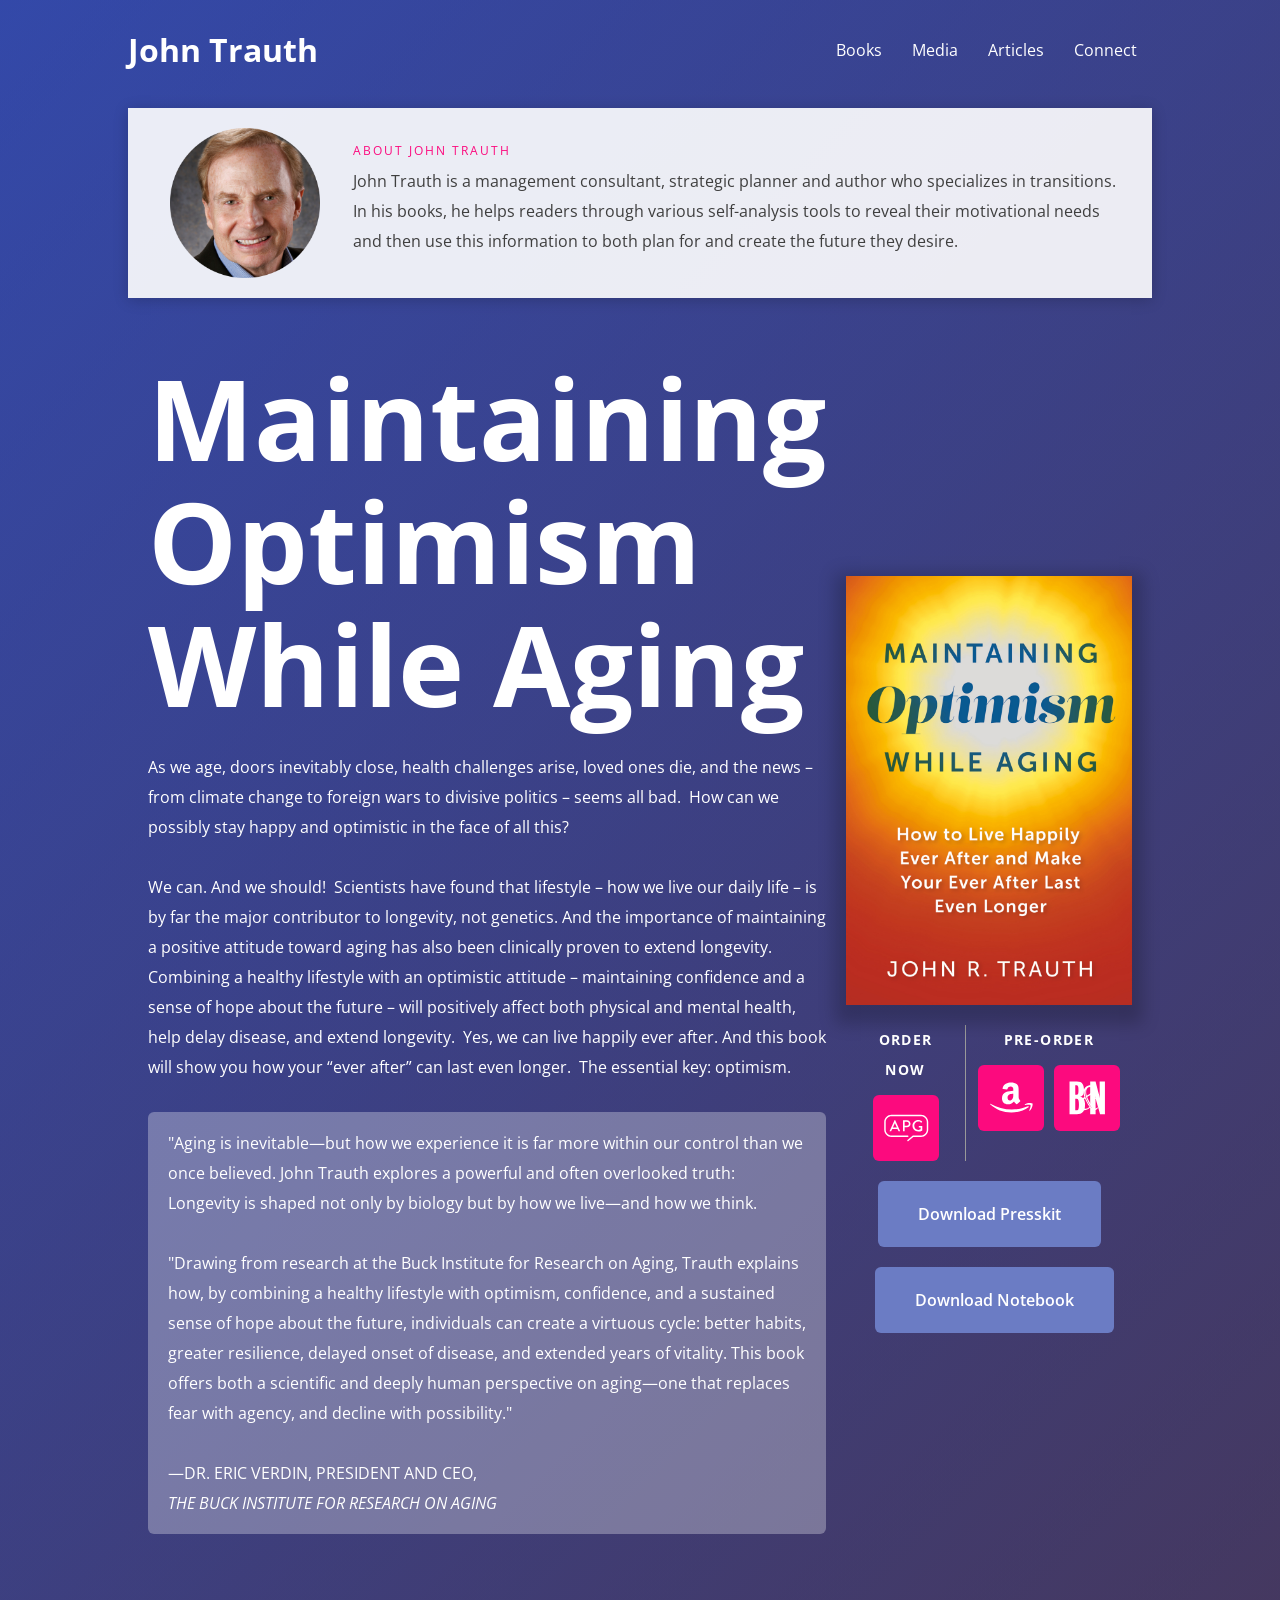
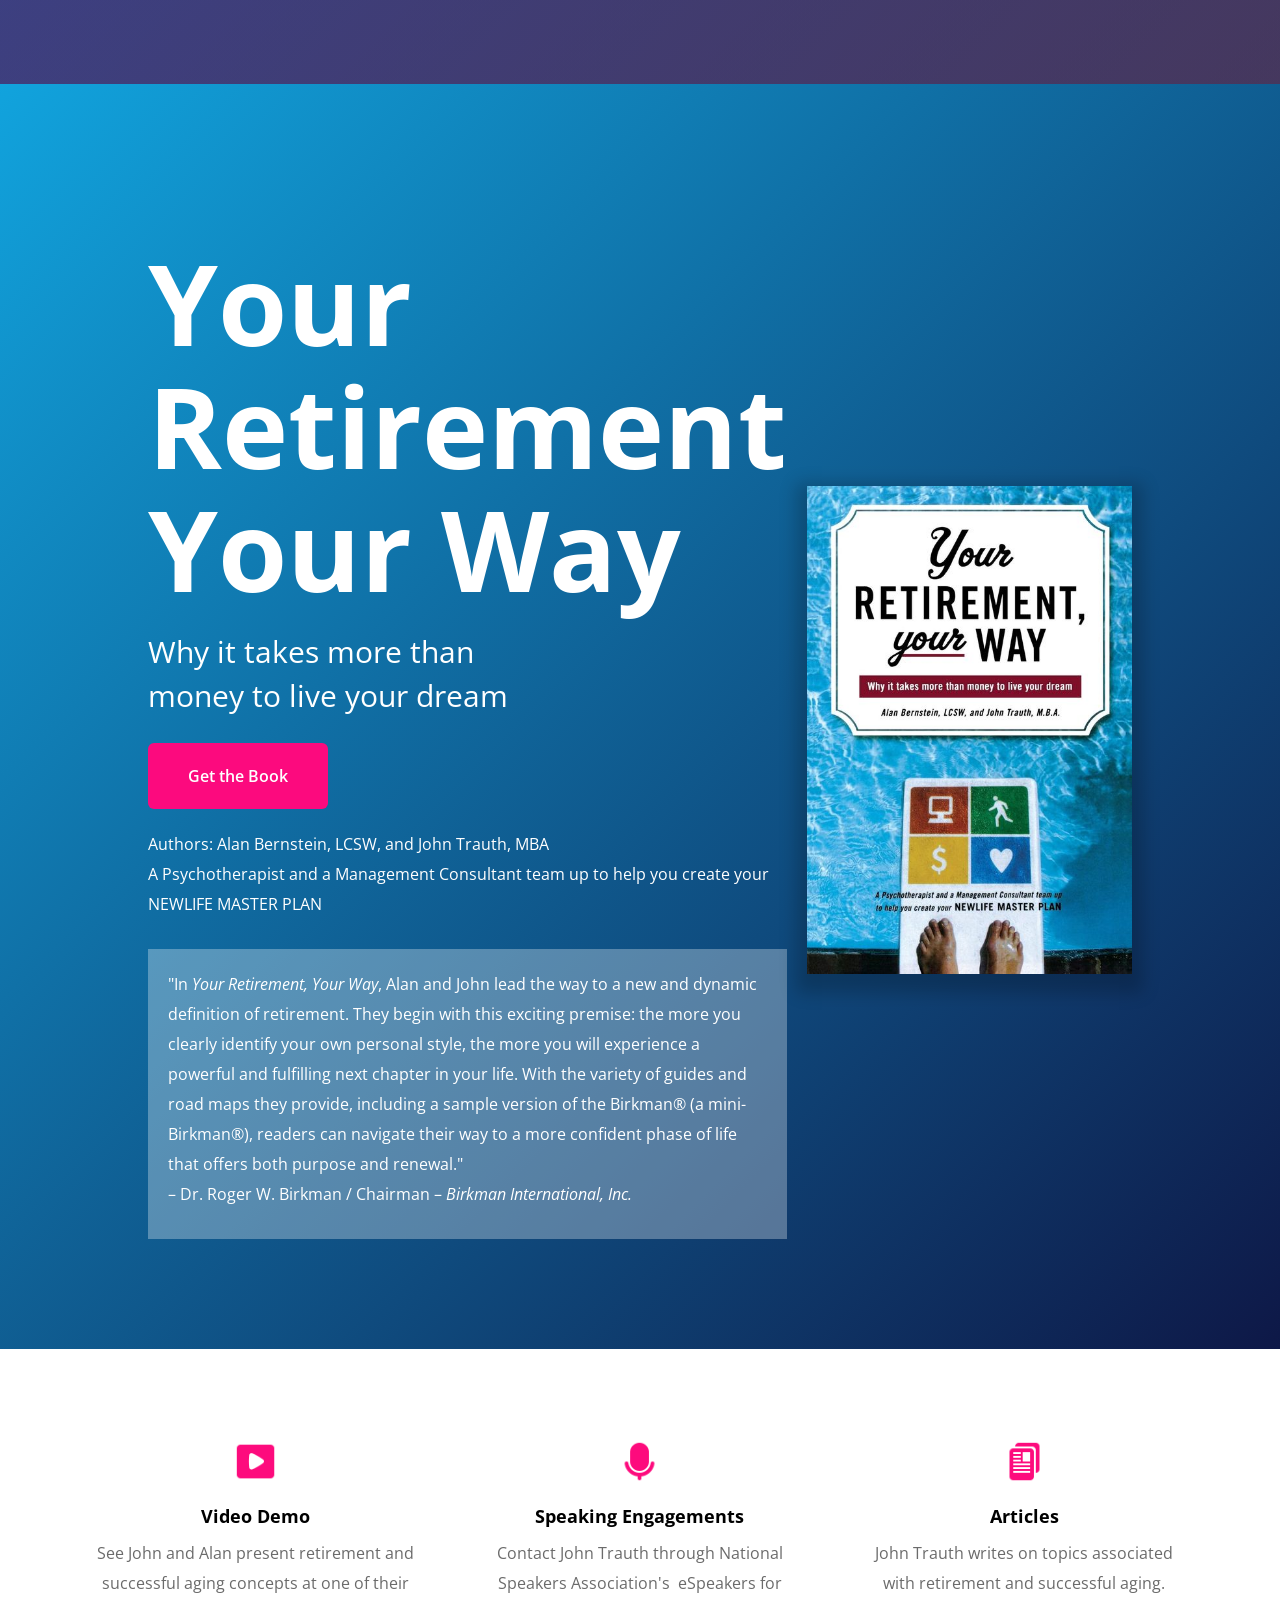
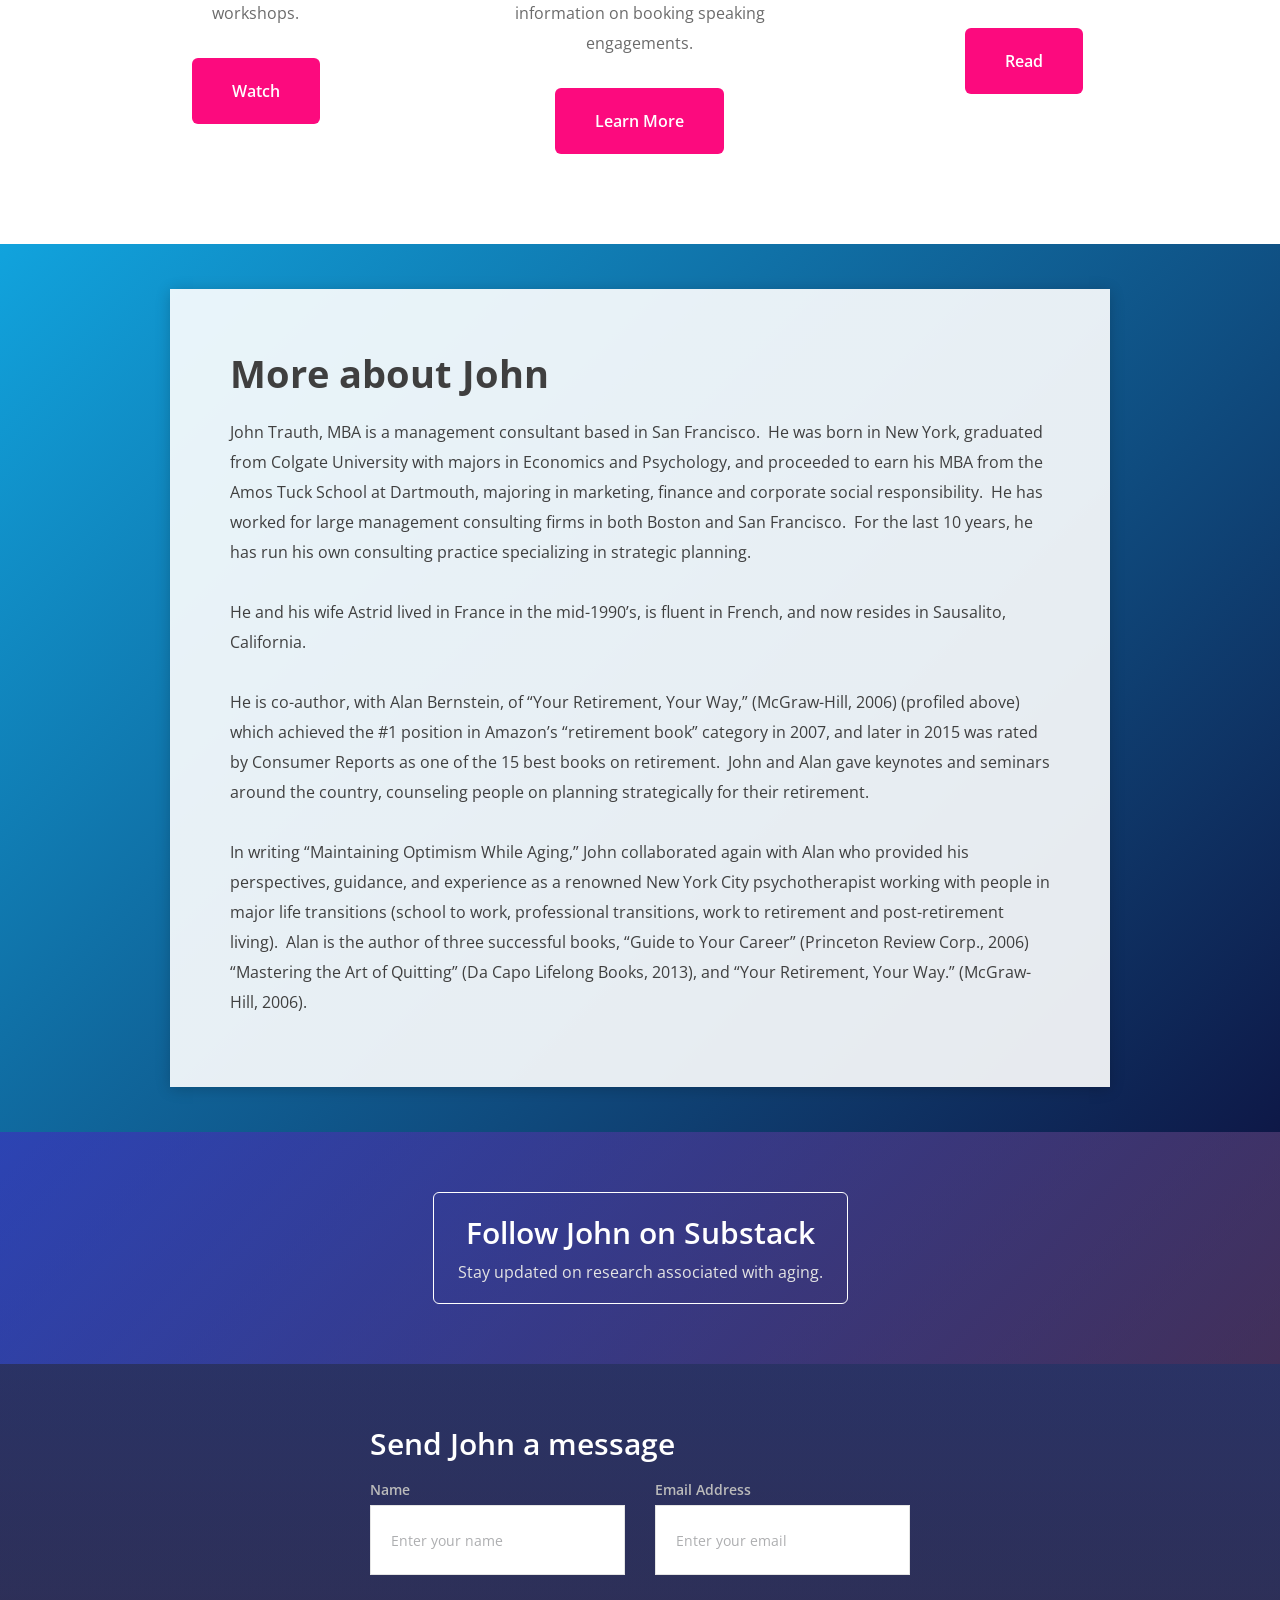
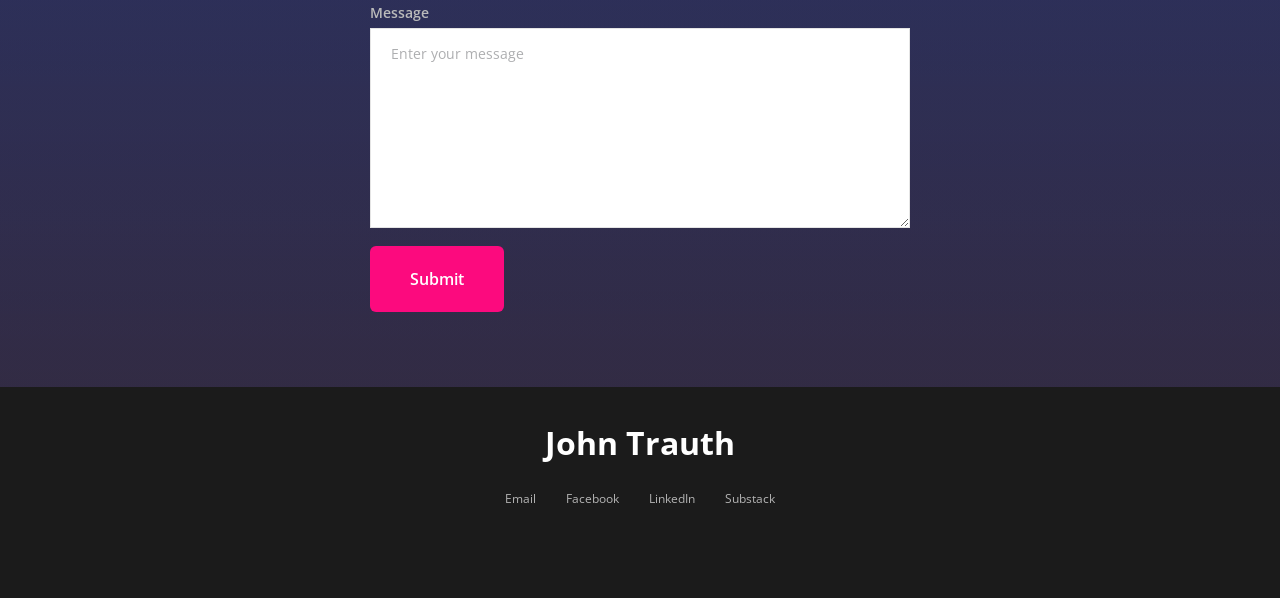
==== commit 24f1b09f: "Add 20px top padding above Download Presskit button on mobile Co-Authored-By: Claude Sonnet 4.6 <nor" ====
--- a/index.html
+++ b/index.html
@@ -1,4 +1,4 @@
-<!DOCTYPE html><!-- Last Published: Fri Nov 21 2025 17:16:19 GMT+0000 (Coordinated Universal Time) --><html data-wf-domain="www.johntrauth.com" data-wf-page="65f1f4338cff7f58066f1bc7" data-wf-site="65e76d94701aad0fc2c8e657"><head><meta charset="utf-8"/><title>John Trauth | Author on Retirement &amp; Healthy Aging</title><meta content="John Trauth is a management consultant, strategic planner and author who specializes in transitions. In his books, he helps readers through various self-analysis tools to reveal their motivational needs and then use this information to both plan for and create the future they desire." name="description"/><meta content="John Trauth | Author on Retirement &amp; Healthy Aging" property="og:title"/><meta content="John Trauth is a management consultant, strategic planner and author who specializes in transitions. In his books, he helps readers through various self-analysis tools to reveal their motivational needs and then use this information to both plan for and create the future they desire." property="og:description"/><meta content="John Trauth Author" property="twitter:title"/><meta content="John Trauth is a management consultant, strategic planner and author who specializes in transitions. In his books, he helps readers through various self-analysis tools to reveal their motivational needs and then use this information to both plan for and create the future they desire." property="twitter:description"/><meta property="og:type" content="website"/><meta content="summary_large_image" name="twitter:card"/><meta content="width=device-width, initial-scale=1" name="viewport"/><meta content="google-site-verification=QNnIoD3r-I_O9PcPG-_ou5c_qni9_vH4IeJ56aL5rhU" name="google-site-verification"/><link href="_vendor/cdn.prod.website-files.com/65e76d94701aad0fc2c8e657/css/john-trauth.webflow.shared.ebbbabdff.css" rel="stylesheet" type="text/css"/><link href="https://fonts.googleapis.com" rel="preconnect"/><link href="https://fonts.gstatic.com" rel="preconnect" crossorigin="anonymous"/><script src="_vendor/ajax.googleapis.com/ajax/libs/webfont/1.6.26/webfont.js" type="text/javascript"></script><script type="text/javascript">WebFont.load({  google: {    families: ["Open Sans:300,300italic,400,400italic,600,600italic,700,700italic,800,800italic","Gothic A1:300,regular,500,600,700,800"]  }});</script><script type="text/javascript">!function(o,c){var n=c.documentElement,t=" w-mod-";n.className+=t+"js",("ontouchstart"in o||o.DocumentTouch&&c instanceof DocumentTouch)&&(n.className+=t+"touch")}(window,document);</script><link href="_vendor/cdn.prod.website-files.com/65e76d94701aad0fc2c8e657/66421f17fa62f9c49d442b8a_jtFavicon.png" rel="shortcut icon" type="image/x-icon"/><link href="_vendor/cdn.prod.website-files.com/65e76d94701aad0fc2c8e657/66421f20cb862df16546dc0c_jtWebclip.png" rel="apple-touch-icon"/><link rel="canonical" href="https://www.johntrauth.com/"/><meta property="og:url" content="https://www.johntrauth.com/"/><meta property="og:image" content="https://cdn.prod.website-files.com/65e76d94701aad0fc2c8e657/65e9fe3cacebf2243ae40fa3_john-headshot.png"/><meta name="twitter:image" content="https://cdn.prod.website-files.com/65e76d94701aad0fc2c8e657/65e9fe3cacebf2243ae40fa3_john-headshot.png"/><meta name="robots" content="index, follow"/><script type="application/ld+json">{"@context":"https://schema.org","@graph":[{"@type":"Person","@id":"https://www.johntrauth.com/#person","name":"John Trauth","jobTitle":"Author, Management Consultant, Strategic Planner","url":"https://www.johntrauth.com","image":"https://cdn.prod.website-files.com/65e76d94701aad0fc2c8e657/65e9fe3cacebf2243ae40fa3_john-headshot.png","sameAs":["https://www.linkedin.com/in/john-trauth-a3a5186/","https://www.facebook.com/john.trauth.3"]},{"@type":"Book","name":"Maintaining Optimism While Aging","author":{"@id":"https://www.johntrauth.com/#person"},"description":"A guide to maintaining optimism, positive attitude, and vitality as we age—combining healthy lifestyle habits with a hopeful mindset to extend longevity and wellbeing.","image":"https://www.johntrauth.com/MaintainingOptimism_Cover.jpg"},{"@type":"Book","name":"Your Retirement, Your Way","author":{"@id":"https://www.johntrauth.com/#person"},"publisher":{"@type":"Organization","name":"McGraw-Hill"},"datePublished":"2006","description":"A retirement planning guide using self-analysis tools to reveal motivational needs and build a fulfilling, purpose-driven next chapter.","url":"https://a.co/d/eDPns9t"},{"@type":"WebSite","url":"https://www.johntrauth.com/","name":"John Trauth Author","publisher":{"@id":"https://www.johntrauth.com/#person"}}]}</script><style id="jt-retailer-styles">.cell-3{flex-direction:column !important;}.jt-order-section{margin-top:20px;text-align:center;}.jt-order-label{font-size:1em;font-weight:700;letter-spacing:0.1em;text-transform:uppercase;color:#fff;margin:0 0 10px;display:block;}.jt-buy-row{display:flex;align-items:flex-start;justify-content:center;}.jt-buy-col{padding:0 12px;}.jt-buy-divider{width:1px;background:#999;align-self:stretch;flex-shrink:0;}.jt-retailer-btns{display:flex;gap:10px;justify-content:center;}.jt-retailer-btn{width:66px;height:66px;border-radius:6px !important;background-color:#fc0a7e;overflow:hidden;cursor:pointer;display:flex;align-items:center;justify-content:center;flex-shrink:0;}.jt-retailer-btn:hover{background-color:#c80062;}.jt-retailer-btn a{display:block;padding:8px;line-height:0;}.jt-retailer-btn svg{display:block;width:50px;height:50px;}.jt-retailer-btn .svgback{fill:#fc0a7e;transition:fill .3s;}.jt-retailer-btn .svgcolor1{fill:#fff;transition:fill .3s;}.jt-retailer-btn .svgcolor2{fill:#fff;transition:fill .3s;}.jt-retailer-btn:hover .svgback{fill:#c80062;}.section.center.mowa .heading-3+.paragraph-2{margin-top:16px;}.jt-endorsement{background-color:#ffffff4d;padding:16px 20px;margin-top:20px;text-align:left;border-radius:6px;}.jt-endorsement .paragraph-2{color:#fff;margin:0 !important;}.jt-presskit-btn{display:inline-block !important;margin-top:20px !important;background-color:#6b7cc4 !important;border-radius:6px !important;}.jt-presskit-btn:hover{background-color:#fff !important;color:#6b6b6b !important;}.button{border-radius:6px !important;}.jt-substack-btn{display:inline-block;border:1px solid #fff;border-radius:6px;padding:16px 24px;text-decoration:none;color:inherit;background:none;text-align:center;}.jt-substack-btn *{text-align:center !important;}.section.wide.connect{padding-top:60px;}.section.wide.connect .wrap{display:flex;align-items:center;justify-content:center;min-height:100%;}#Subscribe{border-radius:0 6px 6px 0 !important;}.yryw-book-btn-mobile{display:none !important;}@media (max-width:991px){.nav-menu-2 .w-nav-link{text-align:left !important;}}@media (max-width:767px){.feature-wrap.icons .button{margin-bottom:20px !important;}.yryw-book-btn-desktop{display:none !important;}.yryw-book-btn-mobile{display:inline-block !important;margin-top:20px !important;}.jt-presskit-btn{display:block !important;margin:10px auto 0 !important;width:fit-content !important;}.jt-order-now{display:none !important;}}</style></head><body class="body"><div class="hero"><div data-collapse="medium" data-animation="default" data-duration="400" data-doc-height="1" data-easing="ease" data-easing2="ease" role="banner" class="nav w-nav"><div class="nav-inner"><div class="nav-logo-wrap"><a href="#" class="brand w-nav-brand"><div class="text-block-3">John Trauth</div><img src="_vendor/cdn.prod.website-files.com/65e76d94701aad0fc2c8e657/65e76ff0a530ebec5e1d4bfb_jt-logo.png" width="180" alt="John Trauth Author logo" height="Auto" class="image-6"/></a></div><div class="nav-menu-wrap"><nav role="navigation" class="nav-menu-2 w-nav-menu"><a href="#" class="nav-link w-nav-link">Books</a><a href="#media" class="nav-link w-nav-link">Media</a><a href="blog/index.html" class="nav-link w-nav-link">Articles</a><a href="#connect" class="nav-link w-nav-link">Connect</a></nav><div class="menu-button w-nav-button"><div class="menu-icon w-icon-nav-menu"></div></div></div></div></div></div><div class="section center mowa"><div class="hero-content"><div class="w-layout-grid grid"><img src="_vendor/cdn.prod.website-files.com/65e76d94701aad0fc2c8e657/65e9fe3cacebf2243ae40fa3_john-headshot.png" width="341" alt="John Trauth, author and retirement consultant" sizes="(max-width: 479px) 82vw, 150px" srcset="_vendor/cdn.prod.website-files.com/65e76d94701aad0fc2c8e657/65e9fe3cacebf2243ae40fa3_john-headshot-p-500.png 500w, _vendor/cdn.prod.website-files.com/65e76d94701aad0fc2c8e657/65e9fe3cacebf2243ae40fa3_john-headshot-p-800.png 800w, _vendor/cdn.prod.website-files.com/65e76d94701aad0fc2c8e657/65e9fe3cacebf2243ae40fa3_john-headshot.png 940w" class="image-2"/><div id="w-node-_45ac51f6-1d6b-f9a4-cb6e-3ca8c72934d0-066f1bc7" class="div-block-13"><div class="title red">ABOUT JOHN TRAUTH</div><p class="paragraph-2 black">John Trauth is a management consultant, strategic planner and author who specializes in transitions. In his books, he helps readers through various self-analysis tools to reveal their motivational needs and then use this information to both plan for and create the future they desire.</p></div></div><div id="w-node-_91d796b2-025f-76af-02fd-afd786a7de0d-066f1bc7" class="w-layout-layout quick-stack-2 wf-layout-layout"><div class="w-layout-cell"><h1 class="heading-3">Maintaining Optimism While Aging</h1><p class="paragraph-2">As we age, doors inevitably close, health challenges arise, loved ones die, and the news – from climate change to foreign wars to divisive politics – seems all bad.  How can we possibly stay happy and optimistic in the face of all this?<br/><br/>We can. And we should!  Scientists have found that lifestyle – how we live our daily life – is by far the major contributor to longevity, not genetics. And the importance of maintaining a positive attitude toward aging has also been clinically proven to extend longevity.  Combining a healthy lifestyle with an optimistic attitude – maintaining confidence and a sense of hope about the future – will positively affect both physical and mental health, help delay disease, and extend longevity.  Yes, we can live happily ever after. And this book will show you how your “ever after” can last even longer.  The essential key: optimism.</p><div class="jt-endorsement"><p class="paragraph-2">&quot;Aging is inevitable—but how we experience it is far more within our control than we once believed. John Trauth explores a powerful and often overlooked truth: Longevity is shaped not only by biology but by how we live—and how we think.<br/><br/>&quot;Drawing from research at the Buck Institute for Research on Aging, Trauth explains how, by combining a healthy lifestyle with optimism, confidence, and a sustained sense of hope about the future, individuals can create a virtuous cycle: better habits, greater resilience, delayed onset of disease, and extended years of vitality. This book offers both a scientific and deeply human perspective on aging—one that replaces fear with agency, and decline with possibility.&quot;<br/><br/>—DR. ERIC VERDIN, PRESIDENT AND CEO,<br/><em>THE BUCK INSTITUTE FOR RESEARCH ON AGING</em></p></div></div><div id="w-node-_91d796b2-025f-76af-02fd-afd786a7de15-066f1bc7" class="w-layout-cell cell-3"><img src="MaintainingOptimism_Cover.jpg" loading="lazy" width="453.5" sizes="(max-width: 479px) 100vw, (max-width: 767px) 90vw, 453.5px" alt="Maintaining Optimism While Aging book cover" class="book"/><div class="jt-order-section"><div class="jt-buy-row"><div class="jt-buy-col"><p class="jt-order-label">Order<span class="jt-order-now"> Now</span></p><div class="jt-retailer-btns"><div class="jt-retailer-btn"><a href="https://amplifypublishinggroup.com/product/nonfiction/health-medicine-and-wellness/mental-health/maintaining-optimism-while-aging/" target="_blank" rel="noopener" title="Amplify Publishing"><svg xmlns="http://www.w3.org/2000/svg" version="1.1" viewBox="0 0 196.6 196.6"><rect class="svgback" width="196.6" height="196.6"/><path class="svgcolor2" d="M56,67.7c-.2-.4-.8-.7-1.1-.7h-.6c-.3,0-.9.3-1.1.7l-19.2,42.1c-.4.8.1,1.6,1.1,1.6h3.9c.8,0,1.3-.5,1.4-.9,1.3-2.9,2.6-5.7,3.8-8.6h20.5l3.9,8.6c.3.6.7.9,1.4.9h3.9c.9,0,1.4-.8,1.1-1.6l-19.1-42.1ZM46.8,96.6l7.6-17.2h.3l7.7,17.2h-15.7ZM102,67.7h-14.3c-.7,0-1.2.6-1.2,1.2v41.4c0,.6.5,1.2,1.2,1.2h4.1c.6,0,1.2-.6,1.2-1.2v-14.7h9.1c7.6,0,14-6.3,14-14.1s-6.3-13.8-14-13.8ZM101.6,89.5h-8.6v-15.5h8.6c4.3,0,8,3.3,8,7.5s-3.6,8-8,8ZM162.3,91.9c0-.6-.5-1.2-1.1-1.2h-11.4c-.7,0-1.2.5-1.2,1.2v3.6c0,.6.5,1.1,1.2,1.1h6.1v7c-.6.3-4.2,2.1-9.4,2.1-8.9,0-15.7-7.5-15.7-16.2s6.8-16.3,15.7-16.3,7.7,1.7,10.6,4.3c.6.6,1.1.6,1.6,0,.9-1,1.9-1.9,2.8-2.9.5-.5.4-1.3,0-1.8-4.3-3.6-9.2-5.8-15.2-5.8-12.5,0-22.5,10.1-22.5,22.6s10.1,22.5,22.5,22.5,15.5-4.1,15.5-4.1c.2-.2.5-.7.5-1,0-5,0-10.1,0-15.2Z"/><path class="svgcolor1" d="M157.4,46.5H41.2c-15.7,0-28.5,12.8-28.5,28.5v30.3c0,15.7,12.8,28.5,28.5,28.5h64.1c1.6,0,2.9-1.3,2.9-2.9s-1.3-2.9-2.9-2.9H41.2c-12.5,0-22.7-10.2-22.7-22.7v-30.3c0-12.5,10.2-22.7,22.7-22.7h116.1c12.5,0,22.7,10.2,22.7,22.7v30.3c0,12.5-10.2,22.7-22.7,22.7h-31.3c-.7,0-1.3.2-1.8.7l-20,16.4c-1.2,1-1.4,2.8-.4,4.1.6.7,1.4,1.1,2.2,1.1s1.3-.2,1.8-.7l19.2-15.8h30.2c15.7,0,28.5-12.8,28.5-28.5v-30.3c0-15.7-12.8-28.5-28.5-28.5Z"/></svg></a></div></div></div><div class="jt-buy-divider"></div><div class="jt-buy-col"><p class="jt-order-label">Pre-order</p><div class="jt-retailer-btns"><div class="jt-retailer-btn"><a href="https://www.amazon.com/Maintaining-Optimism-While-Aging-Happily/dp/B0H5YJP39Y/ref=sr_1_1?crid=3UYUD81M8SDR9&dib=eyJ2IjoiMSJ9.b-GcR-47krk6aIxrqzOCoQ.seU5ThjhbQ6RNJ4UtBBV1tEnqQ7rq393-WZwwLCD708&dib_tag=se&keywords=9798900261669&qid=1782137672&sprefix=9798900261669%2Caps%2C163&sr=8-1" target="_blank" rel="noopener" title="Amazon"><svg version="1.1" xmlns="http://www.w3.org/2000/svg" xmlns:xlink="http://www.w3.org/1999/xlink" x="0px" y="0px" viewBox="0 0 196.6 196.6" style="enable-background:new 0 0 196.6 196.6;" xml:space="preserve"><rect class="svgback" x="0" y="0" width="196.6" height="196.6"/><g class="svgcolor1"><path d="M167.2,134.9c-18.3,13.4-44.7,20.7-67.5,20.7c-32,0-60.7-11.8-82.5-31.5c-1.7-1.5-0.2-3.6,1.9-2.4c23.5,13.7,52.6,21.9,82.6,21.9c20.2,0,42.5-4.2,62.9-12.9C167.7,129.3,170.3,132.7,167.2,134.9"/><path d="M174.9,126.2c-2.3-3-15.4-1.4-21.3-0.7c-1.8,0.2-2.1-1.4-0.5-2.4c10.4-7.4,27.6-5.3,29.6-2.8c2,2.4-0.5,19.7-10.4,27.9c-1.5,1.2-2.9,0.6-2.3-1.1C172.2,141.6,177.2,129.2,174.9,126.2"/></g><path class="svgcolor2" d="M134,108c-2.8-3.8-5.7-7-5.7-14V70.5c0-10,0.7-19.1-6.6-26C115.9,39,106.4,37,99,37c-14.3,0-30.3,5.3-33.7,23.1c-0.3,1.9,1.1,2.9,2.3,3.2l14.6,1.5c1.4-0.1,2.3-1.4,2.6-2.8c1.3-6.2,6.4-9.1,12.1-9.1c3.2,0,6.6,1.2,8.5,4c2.1,3.1,1.9,7.4,1.9,10.9v1.9c-8.7,1.1-20.2,1.6-28.4,5.3c-9.5,4-16.1,12.4-16.1,24.7c0,15.6,9.9,23.5,22.6,23.5c10.7,0,16.6-2.6,24.8-11c2.8,4,3.6,5.9,8.7,10c1.1,0.6,2.6,0.6,3.6-0.3c3.1-2.6,8.6-7.4,11.6-9.9C135.2,111,135,109.4,134,108z M104.3,101.2c-2.4,4.2-6.2,6.9-10.4,6.9c-5.8,0-9.1-4.5-9.1-10.9c0-12.9,11.5-15.2,22.4-15.2v3.2C107.2,91.1,107.3,95.9,104.3,101.2z"/></svg></a></div><div class="jt-retailer-btn"><a href="#" target="_blank" rel="noopener" title="Barnes &amp; Noble"><svg version="1.1" xmlns="http://www.w3.org/2000/svg" xmlns:xlink="http://www.w3.org/1999/xlink" x="0px" y="0px" viewBox="0 0 196.6 196.6" style="enable-background:new 0 0 196.6 196.6;" xml:space="preserve"><rect class="svgback" x="0" y="0" width="196.6" height="196.6"/><g class="svgcolor2"><path d="M90.7,125.2c0,27.1-12,36.9-32.2,36.9H29.6V33.2h28.8c22.4,0,28.2,13.3,28.2,35.1c0,16.2-5.8,24.7-15.5,25.3C82,93.6,90.7,104.5,90.7,125.2L90.7,125.2z M52.1,101.1v45.5h5.8c6.9,0,8.6-4,8.6-23.6c0-14.4-1.7-21.9-9.2-21.9H52.1L52.1,101.1z M52.1,48.1v37.5h5.8c5.8,0,6.9-5.8,6.9-16.7c0-14.9-1.1-20.7-8.6-20.7h-4V48.1z"/><path d="M131,91.9c1.1,17.3,1.1,21.9,1.1,37.5c0,9.8,0,32.9,0,32.9h-21.3v-129h21.3c0,0,9.8,38,12,46c2.3,8,4,14.4,4.6,20.2c-0.6-12.7-0.6-28.2-0.6-40.9c0-9.8,0-25.3,0-25.3h20.7v129h-19c0,0-11.5-39.8-13.8-47.8C134.4,108,132.7,101.1,131,91.9L131,91.9z"/></g><path class="svgcolor1" d="M135.6,96.2c-6.4,0-10.8,4-13.6,10c-2.8,6-6,13.6-7.9,17.5c-6.8-11.9-11.9-21.1-15.1-29.6c5.1-3.2,14.3-7.6,20-12.4c5.1-4.7,7.6-9.6,8.7-14.7c1.5-10-4-18.7-16.8-18.7c-10.8,0-23.6,8.3-25.9,22.3c-1.2,6.8,0.4,16,3.2,23.6c-9.6,6.4-17.9,13.6-20.4,24.7C65,137.7,76.5,146,89.7,146c8.7,0,15.5-4,21.1-10c4,4.4,9.2,10,15.5,10c5.1,0,10.8-3.2,15.1-8.8l-2-2.8c-4,4-6.8,5.6-9.2,5.6c-4.4,0-8.3-4-12.4-9.6c-0.4-1.2-0.8-2-1.2-2.8c2.4-4.7,4-10,6.4-14.7c4-8.8,6.4-11.9,10-11.9c6.4,0,1.2,10.4,7.9,10.4c3.2,0,4.7-2.4,5.1-5.1C146.8,102.6,144.4,96.2,135.6,96.2L135.6,96.2z M95.7,68.3c0.8-6.4,6.4-13.2,14.7-13.2c6.4,0,10.8,4.8,9.2,12.4c-0.4,2.8-1.2,5.6-4,9.2c-3.2,3.6-13.6,10-18.3,12.8C94.9,82.2,94.1,75.5,95.7,68.3L95.7,68.3z M93.4,140.1c-12.4,0-16.8-10.4-15.5-18.3c1.6-10,6.4-16,12.4-21.5c4.4,10.8,10,21.5,17.9,32.7C103.7,138.1,99.7,140.1,93.4,140.1L93.4,140.1z"/><path class="svgback" d="M92.5,64.7c0,0-8.3,13.2,3.6,39.1c9.6,21.5,21.1,33.5,21.1,33.5s-11.5-16-19.6-35.1C88.1,78.7,92.5,64.7,92.5,64.7L92.5,64.7z"/></svg></a></div></div></div></div><a href="https://drive.google.com/uc?export=download&amp;id=1azxVgmJ_-bYU_DqxGOW-jlDnCoRUZm57" target="_blank" rel="noopener" class="button w-button jt-presskit-btn">Download Presskit</a><a href="https://drive.google.com/uc?export=download&amp;id=1PM2YD8OfuuO2D3ZCTmNghuBqZQxfG90P" target="_blank" rel="noopener" class="button w-button jt-presskit-btn" style="margin-top:10px;margin-left:10px;">Download Notebook</a></div></div></div></div></div><div class="section center yryw mobile"><img src="_vendor/cdn.prod.website-files.com/5af49de0dbb1e3637f2d8886/5b1437cbda3c5c3369fe4460_arrow.svg" alt="" class="arrow"/><div class="hero-content"><div id="books" class="w-layout-layout quick-stack w-node-_8b30062e-edcd-ba4b-a787-fabb8986c3c7-066f1bc7 wf-layout-layout"><div class="w-layout-cell"><h1 class="heading-3">Your Retirement<br/>Your Way</h1><h3 class="hero-subhead">Why it takes more than money to live your dream</h3><a href="https://a.co/d/eDPns9t" target="_blank" class="button w-button yryw-book-btn-desktop">Get the Book</a></div><div id="w-node-_90a406b4-cf8e-ea03-cff6-efdc991e626e-066f1bc7" class="w-layout-cell cell-3"><img src="_vendor/cdn.prod.website-files.com/65e76d94701aad0fc2c8e657/65e771b397759b01928e7374_yryw-cover.jpg" loading="lazy" width="453.5" sizes="(max-width: 479px) 100vw, (max-width: 767px) 90vw, 453.5px" alt="Your Retirement Your Way book cover by John Trauth" srcset="_vendor/cdn.prod.website-files.com/65e76d94701aad0fc2c8e657/65e771b397759b01928e7374_yryw-cover-p-500.jpg 500w, _vendor/cdn.prod.website-files.com/65e76d94701aad0fc2c8e657/65e771b397759b01928e7374_yryw-cover.jpg 907w" class="book"/></div><a href="https://a.co/d/eDPns9t" target="_blank" class="button w-button yryw-book-btn-mobile">Get the Book</a><div class="w-layout-cell"><p class="paragraph-2">Authors: Alan Bernstein, LCSW, and John Trauth, MBA<br/>A Psychotherapist and a Management Consultant team up to help you create your NEWLIFE MASTER PLAN</p></div><div class="w-layout-cell cell-4"><p class="paragraph-2">&quot;In <em>Your Retirement, Your Way</em>, Alan and John lead the way to a new and dynamic definition of retirement. They begin with this exciting premise: the more you clearly identify your own personal style, the more you will experience a powerful and fulfilling next chapter in your life. With the variety of guides and road maps they provide, including a sample version of the Birkman® (a mini-Birkman®), readers can navigate their way to a more confident phase of life that offers both purpose and renewal.&quot;<br/>– Dr. Roger W. Birkman / Chairman – <em>Birkman International, Inc.</em></p></div></div></div></div><div id="media" class="section about"><div class="feature-wrap reverse"><div class="feature-content"><div class="title">ConsectUltricies </div><h2 class="black-text">Amet Ipsum </h2><p>Lorem ipsum dolor sit amet, consectetur adipiscing elit. Suspendisse varius enim in eros elementum tristique. </p></div><div class="feature-image"><img src="_vendor/cdn.prod.website-files.com/65e76d94701aad0fc2c8e657/65e76d94701aad0fc2c8e70e_app-05.png" width="386" alt="" sizes="100vw" srcset="_vendor/cdn.prod.website-files.com/65e76d94701aad0fc2c8e657/65e76d94701aad0fc2c8e70e_app-05-p-500.png 500w, _vendor/cdn.prod.website-files.com/65e76d94701aad0fc2c8e657/65e76d94701aad0fc2c8e70e_app-05.png 540w" class="image-2"/></div></div><div class="feature-wrap hide"><div class="feature-content"><div class="title">Aenean Consectetur Porta</div><h2 class="black-text">Magna Porta Sit Bibendum</h2><p>Lorem ipsum dolor sit amet, consectetur adipiscing elit. Suspendisse varius enim in eros elementum tristique. </p></div><div class="feature-image"><img src="_vendor/cdn.prod.website-files.com/65e76d94701aad0fc2c8e657/65e76d94701aad0fc2c8e70b_app-04.png" width="341" alt="" class="image-2"/></div></div><div class="feature-wrap icons iconswhite"><div class="feature-content icons"><img src="_vendor/cdn.prod.website-files.com/65e76d94701aad0fc2c8e657/65f0b5ec0b2470e5fc3645c1_icon-video.png" width="Auto" alt="" height="Auto" class="feature-icon"/><h4 class="black-text">Video Demo</h4><p class="paragraph-6">See John and Alan present retirement and successful aging concepts at one of their workshops.</p><a href="https://www.youtube.com/watch?v=Yiuixv5piZI" target="_blank" class="button form-button w-button">Watch</a></div><div class="feature-content icons"><img src="_vendor/cdn.prod.website-files.com/65e76d94701aad0fc2c8e657/65f0b5ec9328c9b7fa37bf2d_icon-speaking.png" width="Auto" alt="" class="feature-icon"/><h4 class="black-text">Speaking Engagements</h4><p class="paragraph-6">Contact John Trauth through National Speakers Association&#x27;s  eSpeakers for information on booking speaking engagements.</p><a href="https://www.espeakers.com/marketplace/profile/7884/alan-bernstein-lcsw-john-trauth-mba" target="_blank" class="button form-button w-button">Learn More</a></div><div class="feature-content icons"><img src="_vendor/cdn.prod.website-files.com/65e76d94701aad0fc2c8e657/65f0b5ecaae3b5c3353175cf_icon-articles.png" alt="" class="feature-icon"/><h4 class="black-text">Articles</h4><p class="paragraph-6">John Trauth writes on topics associated with retirement and successful aging.</p><a href="blog/index.html" class="button form-button w-button">Read</a></div></div><div id="how-to-use" class="feature-wrap hide"><div class="feature-content"><div class="title">Aenean Consectetur Porta</div><h2 class="black-text">Sem Risus Elit Vestibulum</h2><p>Nulla vitae elit libero, a pharetra augue. Duis mollis, est non commodo luctus, nisi erat porttitor ligula, eget lacinia odio sem nec elit. <a href="#">Cras mattis consectetur</a> purus sit amet fermentum. Donec id elit non mi porta gravida at eget metus. Etiam porta sem malesuada magna mollis euismod.</p></div><div class="feature-image"><img src="_vendor/cdn.prod.website-files.com/65e76d94701aad0fc2c8e657/65e76d94701aad0fc2c8e6fd_img-003.jpg" width="519" alt="" sizes="100vw" srcset="_vendor/cdn.prod.website-files.com/65e76d94701aad0fc2c8e657/65e76d94701aad0fc2c8e6fd_img-003-p-500.jpeg 500w, _vendor/cdn.prod.website-files.com/65e76d94701aad0fc2c8e657/65e76d94701aad0fc2c8e6fd_img-003-p-1080.jpeg 1080w, _vendor/cdn.prod.website-files.com/65e76d94701aad0fc2c8e657/65e76d94701aad0fc2c8e6fd_img-003-p-1600.jpeg 1600w, _vendor/cdn.prod.website-files.com/65e76d94701aad0fc2c8e657/65e76d94701aad0fc2c8e6fd_img-003.jpg 1982w" class="image-2"/></div></div><div class="feature-wrap reverse"><div class="feature-content"><div class="title">Aenean Consectetur Porta</div><h2 class="black-text">Parturient Tortor</h2><p>Nulla vitae elit libero, a pharetra augue. Duis mollis, est non commodo luctus, nisi erat porttitor ligula, eget lacinia odio sem nec elit. <a href="#">Cras mattis consectetur</a> purus sit amet fermentum. Donec id elit non mi porta gravida at eget metus. Etiam porta sem malesuada magna mollis euismod.</p></div><div class="feature-image"><img src="_vendor/cdn.prod.website-files.com/65e76d94701aad0fc2c8e657/65e76d94701aad0fc2c8e6fe_img-002.jpg" width="519" alt="" sizes="100vw" srcset="_vendor/cdn.prod.website-files.com/65e76d94701aad0fc2c8e657/65e76d94701aad0fc2c8e6fe_img-002-p-500.jpeg 500w, _vendor/cdn.prod.website-files.com/65e76d94701aad0fc2c8e657/65e76d94701aad0fc2c8e6fe_img-002-p-1080.jpeg 1080w, _vendor/cdn.prod.website-files.com/65e76d94701aad0fc2c8e657/65e76d94701aad0fc2c8e6fe_img-002-p-1600.jpeg 1600w, _vendor/cdn.prod.website-files.com/65e76d94701aad0fc2c8e657/65e76d94701aad0fc2c8e6fe_img-002.jpg 1982w" class="image-2"/></div></div><div data-delay="4000" data-animation="slide" class="quote-slider hide w-slider" data-autoplay="false" data-easing="ease" data-hide-arrows="false" data-disable-swipe="false" data-autoplay-limit="0" data-nav-spacing="8" data-duration="500" data-infinite="true"><div class="w-slider-mask"><div class="w-slide"><div class="quote-wrap"><img src="_vendor/cdn.prod.website-files.com/5af49de0dbb1e3637f2d8886/5b14481dda3c5c4b9bfe5147_quotation.svg" width="58" alt="" class="quote-icon"/><h3>Perhaps there are additional reviews/quotes or your thoughts/snippets from books that we can add here? Or not, can remove this section.</h3><div class="quote-attribution"><p>John Trauth</p><div class="quote-dash"></div><p><strong>Your Retirement Your Way</strong></p></div></div></div><div class="w-slide"><div class="quote-wrap"><img src="_vendor/cdn.prod.website-files.com/5af49de0dbb1e3637f2d8886/5b14481dda3c5c4b9bfe5147_quotation.svg" width="58" alt="" class="quote-icon"/><h3>HeadNulla vitae elit libero, a pharetra augue. Duis mollis, est non commodo luctus, nisi erat porttitor ligula, eget lacinia odio sem nec elit. Pus sit amet fermentum. Donec id elit non mi porta gravida at eget metus. Etiam porta sem malesuada magna mollis euismod.ing</h3><div class="quote-attribution"><div class="quote-dash"></div><p>Nulla vitae elit libero, a pharetra augue.</p><p><strong>New York Times</strong></p></div></div></div></div><div class="left-arrow w-slider-arrow-left"><div class="slider-arrow w-icon-slider-left"></div></div><div class="right-arrow w-slider-arrow-right"><div class="slider-arrow w-icon-slider-right"></div></div><div class="slide-nav w-slider-nav w-slider-nav-invert w-round"></div></div><div class="feature-wrap logos"><img src="_vendor/cdn.prod.website-files.com/65e76d94701aad0fc2c8e657/65e76d94701aad0fc2c8e716_logos.png" alt="Media logos" sizes="100vw" srcset="_vendor/cdn.prod.website-files.com/65e76d94701aad0fc2c8e657/65e76d94701aad0fc2c8e716_logos-p-500.png 500w, _vendor/cdn.prod.website-files.com/65e76d94701aad0fc2c8e657/65e76d94701aad0fc2c8e716_logos-p-800.png 800w, _vendor/cdn.prod.website-files.com/65e76d94701aad0fc2c8e657/65e76d94701aad0fc2c8e716_logos-p-1080.png 1080w, _vendor/cdn.prod.website-files.com/65e76d94701aad0fc2c8e657/65e76d94701aad0fc2c8e716_logos-p-1600.png 1600w, _vendor/cdn.prod.website-files.com/65e76d94701aad0fc2c8e657/65e76d94701aad0fc2c8e716_logos.png 2720w"/></div></div><div class="section wide img bio"><div class="w-layout-blockcontainer w-container"><div class="div-block-15"><h2 class="heading-7">More about John</h2><p class="paragraph-2 black">John Trauth, MBA is a management consultant based in San Francisco.  He was born in New York, graduated from Colgate University with majors in Economics and Psychology, and proceeded to earn his MBA from the Amos Tuck School at Dartmouth, majoring in marketing, finance and corporate social responsibility.  He has worked for large management consulting firms in both Boston and San Francisco.  For the last 10 years, he has run his own consulting practice specializing in strategic planning. <br/>‍<br/>He and his wife Astrid lived in France in the mid-1990’s, is fluent in French, and now resides in Sausalito, California.<br/>‍<br/>He is co-author, with Alan Bernstein, of “Your Retirement, Your Way,” (McGraw-Hill, 2006) (profiled above) which achieved the #1 position in Amazon’s “retirement book” category in 2007, and later in 2015 was rated by Consumer Reports as one of the 15 best books on retirement.  John and Alan gave keynotes and seminars around the country, counseling people on planning strategically for their retirement.  <br/>‍<br/>In writing “Maintaining Optimism While Aging,” John collaborated again with Alan who provided his perspectives, guidance, and experience as a renowned New York City psychotherapist working with people in major life transitions (school to work, professional transitions, work to retirement and post-retirement living).  Alan is the author of three successful books, “Guide to Your Career” (Princeton Review Corp., 2006) “Mastering the Art of Quitting” (Da Capo Lifelong Books, 2013), and “Your Retirement, Your Way.” (McGraw-Hill, 2006).</p></div></div></div><div id="about" class="section quotes"><div id="features" class="feature-wrap bio hide"><div class="feature-image"><img src="_vendor/cdn.prod.website-files.com/65e76d94701aad0fc2c8e657/65e9fe3cacebf2243ae40fa3_john-headshot.png" width="341" alt="John Trauth, management consultant and author" sizes="100vw" srcset="_vendor/cdn.prod.website-files.com/65e76d94701aad0fc2c8e657/65e9fe3cacebf2243ae40fa3_john-headshot-p-500.png 500w, _vendor/cdn.prod.website-files.com/65e76d94701aad0fc2c8e657/65e9fe3cacebf2243ae40fa3_john-headshot-p-800.png 800w, _vendor/cdn.prod.website-files.com/65e76d94701aad0fc2c8e657/65e9fe3cacebf2243ae40fa3_john-headshot.png 940w" class="image-2"/></div><div class="feature-content"><div class="title">ABOUT JOHN TRAUTH</div><h2 class="black">Headline goes here</h2><p>About John Trauth here ala current projects and focus related to authoring these books and thought leadership around aging and retirement. <br/><br/>Perhaps a short snippet re: consulting career. Lorem ipsum dolor sit amet, consectetur adipiscing elit. Suspendisse varius enim in eros elementum tristique. </p></div></div><div class="feature-wrap reverse"><div class="feature-content"><div class="title">ConsectUltricies </div><h2 class="black-text">Amet Ipsum </h2><p>Lorem ipsum dolor sit amet, consectetur adipiscing elit. Suspendisse varius enim in eros elementum tristique. </p></div><div class="feature-image"><img src="_vendor/cdn.prod.website-files.com/65e76d94701aad0fc2c8e657/65e76d94701aad0fc2c8e70e_app-05.png" width="386" alt="" sizes="100vw" srcset="_vendor/cdn.prod.website-files.com/65e76d94701aad0fc2c8e657/65e76d94701aad0fc2c8e70e_app-05-p-500.png 500w, _vendor/cdn.prod.website-files.com/65e76d94701aad0fc2c8e657/65e76d94701aad0fc2c8e70e_app-05.png 540w" class="image-2"/></div></div><div class="feature-wrap hide"><div class="feature-content"><div class="title">Aenean Consectetur Porta</div><h2 class="black-text">Magna Porta Sit Bibendum</h2><p>Lorem ipsum dolor sit amet, consectetur adipiscing elit. Suspendisse varius enim in eros elementum tristique. </p></div><div class="feature-image"><img src="_vendor/cdn.prod.website-files.com/65e76d94701aad0fc2c8e657/65e76d94701aad0fc2c8e70b_app-04.png" width="341" alt="" class="image-2"/></div></div><div class="feature-wrap icons numbers"><div class="feature-content icons numbers"><div class="number">+12k</div><h4 class="black-text">Nibh Elit Tristique</h4></div><div class="feature-content icons numbers"><div class="number">84</div><h4 class="black-text">Aenean Condimentum </h4></div><div class="feature-content icons numbers"><div class="number">3,07</div><h4 class="black-text">Quam Inceptos</h4></div><div class="feature-content icons numbers"><div class="number">24h</div><h4 class="black-text">Ullamcorper </h4></div></div><div id="how-to-use" class="feature-wrap hide"><div class="feature-content"><div class="title">Aenean Consectetur Porta</div><h2 class="black-text">Sem Risus Elit Vestibulum</h2><p>Nulla vitae elit libero, a pharetra augue. Duis mollis, est non commodo luctus, nisi erat porttitor ligula, eget lacinia odio sem nec elit. <a href="#">Cras mattis consectetur</a> purus sit amet fermentum. Donec id elit non mi porta gravida at eget metus. Etiam porta sem malesuada magna mollis euismod.</p></div><div class="feature-image"><img src="_vendor/cdn.prod.website-files.com/65e76d94701aad0fc2c8e657/65e76d94701aad0fc2c8e6fd_img-003.jpg" width="519" alt="" sizes="100vw" srcset="_vendor/cdn.prod.website-files.com/65e76d94701aad0fc2c8e657/65e76d94701aad0fc2c8e6fd_img-003-p-500.jpeg 500w, _vendor/cdn.prod.website-files.com/65e76d94701aad0fc2c8e657/65e76d94701aad0fc2c8e6fd_img-003-p-1080.jpeg 1080w, _vendor/cdn.prod.website-files.com/65e76d94701aad0fc2c8e657/65e76d94701aad0fc2c8e6fd_img-003-p-1600.jpeg 1600w, _vendor/cdn.prod.website-files.com/65e76d94701aad0fc2c8e657/65e76d94701aad0fc2c8e6fd_img-003.jpg 1982w" class="image-2"/></div></div><div class="feature-wrap reverse"><div class="feature-content"><div class="title">Aenean Consectetur Porta</div><h2 class="black-text">Parturient Tortor</h2><p>Nulla vitae elit libero, a pharetra augue. Duis mollis, est non commodo luctus, nisi erat porttitor ligula, eget lacinia odio sem nec elit. <a href="#">Cras mattis consectetur</a> purus sit amet fermentum. Donec id elit non mi porta gravida at eget metus. Etiam porta sem malesuada magna mollis euismod.</p></div><div class="feature-image"><img src="_vendor/cdn.prod.website-files.com/65e76d94701aad0fc2c8e657/65e76d94701aad0fc2c8e6fe_img-002.jpg" width="519" alt="" sizes="100vw" srcset="_vendor/cdn.prod.website-files.com/65e76d94701aad0fc2c8e657/65e76d94701aad0fc2c8e6fe_img-002-p-500.jpeg 500w, _vendor/cdn.prod.website-files.com/65e76d94701aad0fc2c8e657/65e76d94701aad0fc2c8e6fe_img-002-p-1080.jpeg 1080w, _vendor/cdn.prod.website-files.com/65e76d94701aad0fc2c8e657/65e76d94701aad0fc2c8e6fe_img-002-p-1600.jpeg 1600w, _vendor/cdn.prod.website-files.com/65e76d94701aad0fc2c8e657/65e76d94701aad0fc2c8e6fe_img-002.jpg 1982w" class="image-2"/></div></div><div data-delay="4000" data-animation="slide" class="quote-slider w-slider" data-autoplay="false" data-easing="ease" data-hide-arrows="false" data-disable-swipe="false" data-autoplay-limit="0" data-nav-spacing="8" data-duration="500" data-infinite="true"><div class="w-slider-mask"><div class="w-slide"><div class="quote-wrap"><img src="_vendor/cdn.prod.website-files.com/5af49de0dbb1e3637f2d8886/5b14481dda3c5c4b9bfe5147_quotation.svg" width="58" alt="" class="quote-icon"/><h3 class="heading-4">Perhaps there are additional reviews/quotes or your thoughts/snippets from books that we can add here? Or not, can remove this section.</h3><div class="quote-attribution"><p class="paragraph-4">John Trauth</p><div class="quote-dash"></div><p><strong class="bold-text">Your Retirement Your Way</strong></p></div></div></div><div class="w-slide"><div class="quote-wrap"><img src="_vendor/cdn.prod.website-files.com/5af49de0dbb1e3637f2d8886/5b14481dda3c5c4b9bfe5147_quotation.svg" width="58" alt="" class="quote-icon"/><h3>HeadNulla vitae elit libero, a pharetra augue. Duis mollis, est non commodo luctus, nisi erat porttitor ligula, eget lacinia odio sem nec elit. Pus sit amet fermentum. Donec id elit non mi porta gravida at eget metus. Etiam porta sem malesuada magna mollis euismod.ing</h3><div class="quote-attribution"><div class="quote-dash"></div><p>Nulla vitae elit libero, a pharetra augue.</p><p><strong>New York Times</strong></p></div></div></div></div><div class="left-arrow w-slider-arrow-left"><div class="slider-arrow w-icon-slider-left"></div></div><div class="right-arrow w-slider-arrow-right"><div class="slider-arrow w-icon-slider-right"></div></div><div class="slide-nav w-slider-nav w-slider-nav-invert w-round"></div></div><div class="feature-wrap logos"><img src="_vendor/cdn.prod.website-files.com/65e76d94701aad0fc2c8e657/65e76d94701aad0fc2c8e716_logos.png" alt="" sizes="100vw" srcset="_vendor/cdn.prod.website-files.com/65e76d94701aad0fc2c8e657/65e76d94701aad0fc2c8e716_logos-p-500.png 500w, _vendor/cdn.prod.website-files.com/65e76d94701aad0fc2c8e657/65e76d94701aad0fc2c8e716_logos-p-800.png 800w, _vendor/cdn.prod.website-files.com/65e76d94701aad0fc2c8e657/65e76d94701aad0fc2c8e716_logos-p-1080.png 1080w, _vendor/cdn.prod.website-files.com/65e76d94701aad0fc2c8e657/65e76d94701aad0fc2c8e716_logos-p-1600.png 1600w, _vendor/cdn.prod.website-files.com/65e76d94701aad0fc2c8e657/65e76d94701aad0fc2c8e716_logos.png 2720w"/></div></div><div class="bottom-image-wrap"><img src="_vendor/cdn.prod.website-files.com/65e76d94701aad0fc2c8e657/65e76d94701aad0fc2c8e708_bg-apps.jpg" alt="" sizes="100vw" srcset="_vendor/cdn.prod.website-files.com/65e76d94701aad0fc2c8e657/65e76d94701aad0fc2c8e708_bg-apps-p-500.jpeg 500w, _vendor/cdn.prod.website-files.com/65e76d94701aad0fc2c8e657/65e76d94701aad0fc2c8e708_bg-apps-p-1080.jpeg 1080w, _vendor/cdn.prod.website-files.com/65e76d94701aad0fc2c8e657/65e76d94701aad0fc2c8e708_bg-apps-p-2000.jpeg 2000w, _vendor/cdn.prod.website-files.com/65e76d94701aad0fc2c8e657/65e76d94701aad0fc2c8e708_bg-apps.jpg 2500w"/></div><div id="download" class="section wide purple"><div class="wrap"><h2>Ready to get started?</h2><div class="button-wrap"><a href="#" class="button w-button">Download Now</a><a href="#" class="button contact w-button">Get in Touch</a></div></div></div><div class="section-2 cc-contact"><div id="connect" class="section wide connect"><div class="wrap"><a href="https://substack.com/@johntrauth" target="_blank" rel="noopener" class="jt-substack-btn"><h2 class="heading-6">Follow John on Substack</h2><p class="paragraph-3">Stay updated on research associated with aging.</p></a></div></div><div class="container"><div class="contact"><div class="contact-headline"><h3 class="heading-5">Send John a message</h3><p class="paragraph-light connect">Please feel free to drop me a line.</p></div><div class="contact-form-wrap"><div class="form-block-2 w-form"><form id="wf-form-Email-Form" name="wf-form-Email-Form" class="contact-form"><input type="hidden" name="_subject" value="Contact Message - johntrauth.com"/><div class="w-layout-grid contact-form-grid"><div id="w-node-e5eae70d-bb83-e68b-9b05-6824707934d3-066f1bc7"><label for="Name" class="field-label">Name</label><input class="text-field input forml w-input" maxlength="256" name="Name" placeholder="Enter your name" type="text" id="Name"/></div><div id="w-node-e5eae70d-bb83-e68b-9b05-6824707934d7-066f1bc7"><label for="Email-3" class="field-label-3">Email Address</label><input class="text-field input forml w-input" maxlength="256" name="email" placeholder="Enter your email" type="email" id="Email-3" required=""/></div><div id="w-node-e5eae70d-bb83-e68b-9b05-6824707934db-066f1bc7"><label for="Message" class="field-label-2">Message</label><textarea id="Message" name="Message" placeholder="Enter your message" maxlength="5000" class="text-field cc-textarea w-input"></textarea></div></div><input type="submit" id="MessageSubmit" class="button form-button w-button" value="Submit" disabled/></form><div class="status-message cc-success-message w-form-done"><div>Sent!</div></div><div class="status-message cc-error-message w-form-fail"><div>Oops! Something went wrong while submitting the form.</div></div></div></div></div></div></div><div class="footer"><div class="wrap"><div class="text-block-3">John Trauth</div><div class="footer-list"><a href="mailto:johntrauth@gmail.com?subject=JT%20Website%20Email%20Submission" class="footer-link">Email</a><a href="#" class="footer-link insta">Instagram</a><a href="https://www.facebook.com/john.trauth.3" target="_blank" class="footer-link">Facebook</a><a href="https://www.linkedin.com/in/john-trauth-a3a5186/" target="_blank" class="footer-link">LinkedIn</a><a href="https://substack.com/@johntrauth" target="_blank" class="footer-link">Substack</a></div></div></div><script>
+<!DOCTYPE html><!-- Last Published: Fri Nov 21 2025 17:16:19 GMT+0000 (Coordinated Universal Time) --><html data-wf-domain="www.johntrauth.com" data-wf-page="65f1f4338cff7f58066f1bc7" data-wf-site="65e76d94701aad0fc2c8e657"><head><meta charset="utf-8"/><title>John Trauth | Author on Retirement &amp; Healthy Aging</title><meta content="John Trauth is a management consultant, strategic planner and author who specializes in transitions. In his books, he helps readers through various self-analysis tools to reveal their motivational needs and then use this information to both plan for and create the future they desire." name="description"/><meta content="John Trauth | Author on Retirement &amp; Healthy Aging" property="og:title"/><meta content="John Trauth is a management consultant, strategic planner and author who specializes in transitions. In his books, he helps readers through various self-analysis tools to reveal their motivational needs and then use this information to both plan for and create the future they desire." property="og:description"/><meta content="John Trauth Author" property="twitter:title"/><meta content="John Trauth is a management consultant, strategic planner and author who specializes in transitions. In his books, he helps readers through various self-analysis tools to reveal their motivational needs and then use this information to both plan for and create the future they desire." property="twitter:description"/><meta property="og:type" content="website"/><meta content="summary_large_image" name="twitter:card"/><meta content="width=device-width, initial-scale=1" name="viewport"/><meta content="google-site-verification=QNnIoD3r-I_O9PcPG-_ou5c_qni9_vH4IeJ56aL5rhU" name="google-site-verification"/><link href="_vendor/cdn.prod.website-files.com/65e76d94701aad0fc2c8e657/css/john-trauth.webflow.shared.ebbbabdff.css" rel="stylesheet" type="text/css"/><link href="https://fonts.googleapis.com" rel="preconnect"/><link href="https://fonts.gstatic.com" rel="preconnect" crossorigin="anonymous"/><script src="_vendor/ajax.googleapis.com/ajax/libs/webfont/1.6.26/webfont.js" type="text/javascript"></script><script type="text/javascript">WebFont.load({  google: {    families: ["Open Sans:300,300italic,400,400italic,600,600italic,700,700italic,800,800italic","Gothic A1:300,regular,500,600,700,800"]  }});</script><script type="text/javascript">!function(o,c){var n=c.documentElement,t=" w-mod-";n.className+=t+"js",("ontouchstart"in o||o.DocumentTouch&&c instanceof DocumentTouch)&&(n.className+=t+"touch")}(window,document);</script><link href="_vendor/cdn.prod.website-files.com/65e76d94701aad0fc2c8e657/66421f17fa62f9c49d442b8a_jtFavicon.png" rel="shortcut icon" type="image/x-icon"/><link href="_vendor/cdn.prod.website-files.com/65e76d94701aad0fc2c8e657/66421f20cb862df16546dc0c_jtWebclip.png" rel="apple-touch-icon"/><link rel="canonical" href="https://www.johntrauth.com/"/><meta property="og:url" content="https://www.johntrauth.com/"/><meta property="og:image" content="https://cdn.prod.website-files.com/65e76d94701aad0fc2c8e657/65e9fe3cacebf2243ae40fa3_john-headshot.png"/><meta name="twitter:image" content="https://cdn.prod.website-files.com/65e76d94701aad0fc2c8e657/65e9fe3cacebf2243ae40fa3_john-headshot.png"/><meta name="robots" content="index, follow"/><script type="application/ld+json">{"@context":"https://schema.org","@graph":[{"@type":"Person","@id":"https://www.johntrauth.com/#person","name":"John Trauth","jobTitle":"Author, Management Consultant, Strategic Planner","url":"https://www.johntrauth.com","image":"https://cdn.prod.website-files.com/65e76d94701aad0fc2c8e657/65e9fe3cacebf2243ae40fa3_john-headshot.png","sameAs":["https://www.linkedin.com/in/john-trauth-a3a5186/","https://www.facebook.com/john.trauth.3"]},{"@type":"Book","name":"Maintaining Optimism While Aging","author":{"@id":"https://www.johntrauth.com/#person"},"description":"A guide to maintaining optimism, positive attitude, and vitality as we age—combining healthy lifestyle habits with a hopeful mindset to extend longevity and wellbeing.","image":"https://www.johntrauth.com/MaintainingOptimism_Cover.jpg"},{"@type":"Book","name":"Your Retirement, Your Way","author":{"@id":"https://www.johntrauth.com/#person"},"publisher":{"@type":"Organization","name":"McGraw-Hill"},"datePublished":"2006","description":"A retirement planning guide using self-analysis tools to reveal motivational needs and build a fulfilling, purpose-driven next chapter.","url":"https://a.co/d/eDPns9t"},{"@type":"WebSite","url":"https://www.johntrauth.com/","name":"John Trauth Author","publisher":{"@id":"https://www.johntrauth.com/#person"}}]}</script><style id="jt-retailer-styles">.cell-3{flex-direction:column !important;}.jt-order-section{margin-top:20px;text-align:center;}.jt-order-label{font-size:1em;font-weight:700;letter-spacing:0.1em;text-transform:uppercase;color:#fff;margin:0 0 10px;display:block;}.jt-buy-row{display:flex;align-items:flex-start;justify-content:center;}.jt-buy-col{padding:0 12px;}.jt-buy-divider{width:1px;background:#999;align-self:stretch;flex-shrink:0;}.jt-retailer-btns{display:flex;gap:10px;justify-content:center;}.jt-retailer-btn{width:66px;height:66px;border-radius:6px !important;background-color:#fc0a7e;overflow:hidden;cursor:pointer;display:flex;align-items:center;justify-content:center;flex-shrink:0;}.jt-retailer-btn:hover{background-color:#c80062;}.jt-retailer-btn a{display:block;padding:8px;line-height:0;}.jt-retailer-btn svg{display:block;width:50px;height:50px;}.jt-retailer-btn .svgback{fill:#fc0a7e;transition:fill .3s;}.jt-retailer-btn .svgcolor1{fill:#fff;transition:fill .3s;}.jt-retailer-btn .svgcolor2{fill:#fff;transition:fill .3s;}.jt-retailer-btn:hover .svgback{fill:#c80062;}.section.center.mowa .heading-3+.paragraph-2{margin-top:16px;}.jt-endorsement{background-color:#ffffff4d;padding:16px 20px;margin-top:20px;text-align:left;border-radius:6px;}.jt-endorsement .paragraph-2{color:#fff;margin:0 !important;}.jt-presskit-btn{display:inline-block !important;margin-top:20px !important;background-color:#6b7cc4 !important;border-radius:6px !important;}.jt-presskit-btn:hover{background-color:#fff !important;color:#6b6b6b !important;}.button{border-radius:6px !important;}.jt-substack-btn{display:inline-block;border:1px solid #fff;border-radius:6px;padding:16px 24px;text-decoration:none;color:inherit;background:none;text-align:center;}.jt-substack-btn *{text-align:center !important;}.section.wide.connect{padding-top:60px;}.section.wide.connect .wrap{display:flex;align-items:center;justify-content:center;min-height:100%;}#Subscribe{border-radius:0 6px 6px 0 !important;}.yryw-book-btn-mobile{display:none !important;}@media (max-width:991px){.nav-menu-2 .w-nav-link{text-align:left !important;}}@media (max-width:767px){.feature-wrap.icons .button{margin-bottom:20px !important;}.yryw-book-btn-desktop{display:none !important;}.yryw-book-btn-mobile{display:inline-block !important;margin-top:20px !important;}.jt-presskit-btn{display:block !important;margin:20px auto 0 !important;width:fit-content !important;}.jt-order-now{display:none !important;}}</style></head><body class="body"><div class="hero"><div data-collapse="medium" data-animation="default" data-duration="400" data-doc-height="1" data-easing="ease" data-easing2="ease" role="banner" class="nav w-nav"><div class="nav-inner"><div class="nav-logo-wrap"><a href="#" class="brand w-nav-brand"><div class="text-block-3">John Trauth</div><img src="_vendor/cdn.prod.website-files.com/65e76d94701aad0fc2c8e657/65e76ff0a530ebec5e1d4bfb_jt-logo.png" width="180" alt="John Trauth Author logo" height="Auto" class="image-6"/></a></div><div class="nav-menu-wrap"><nav role="navigation" class="nav-menu-2 w-nav-menu"><a href="#" class="nav-link w-nav-link">Books</a><a href="#media" class="nav-link w-nav-link">Media</a><a href="blog/index.html" class="nav-link w-nav-link">Articles</a><a href="#connect" class="nav-link w-nav-link">Connect</a></nav><div class="menu-button w-nav-button"><div class="menu-icon w-icon-nav-menu"></div></div></div></div></div></div><div class="section center mowa"><div class="hero-content"><div class="w-layout-grid grid"><img src="_vendor/cdn.prod.website-files.com/65e76d94701aad0fc2c8e657/65e9fe3cacebf2243ae40fa3_john-headshot.png" width="341" alt="John Trauth, author and retirement consultant" sizes="(max-width: 479px) 82vw, 150px" srcset="_vendor/cdn.prod.website-files.com/65e76d94701aad0fc2c8e657/65e9fe3cacebf2243ae40fa3_john-headshot-p-500.png 500w, _vendor/cdn.prod.website-files.com/65e76d94701aad0fc2c8e657/65e9fe3cacebf2243ae40fa3_john-headshot-p-800.png 800w, _vendor/cdn.prod.website-files.com/65e76d94701aad0fc2c8e657/65e9fe3cacebf2243ae40fa3_john-headshot.png 940w" class="image-2"/><div id="w-node-_45ac51f6-1d6b-f9a4-cb6e-3ca8c72934d0-066f1bc7" class="div-block-13"><div class="title red">ABOUT JOHN TRAUTH</div><p class="paragraph-2 black">John Trauth is a management consultant, strategic planner and author who specializes in transitions. In his books, he helps readers through various self-analysis tools to reveal their motivational needs and then use this information to both plan for and create the future they desire.</p></div></div><div id="w-node-_91d796b2-025f-76af-02fd-afd786a7de0d-066f1bc7" class="w-layout-layout quick-stack-2 wf-layout-layout"><div class="w-layout-cell"><h1 class="heading-3">Maintaining Optimism While Aging</h1><p class="paragraph-2">As we age, doors inevitably close, health challenges arise, loved ones die, and the news – from climate change to foreign wars to divisive politics – seems all bad.  How can we possibly stay happy and optimistic in the face of all this?<br/><br/>We can. And we should!  Scientists have found that lifestyle – how we live our daily life – is by far the major contributor to longevity, not genetics. And the importance of maintaining a positive attitude toward aging has also been clinically proven to extend longevity.  Combining a healthy lifestyle with an optimistic attitude – maintaining confidence and a sense of hope about the future – will positively affect both physical and mental health, help delay disease, and extend longevity.  Yes, we can live happily ever after. And this book will show you how your “ever after” can last even longer.  The essential key: optimism.</p><div class="jt-endorsement"><p class="paragraph-2">&quot;Aging is inevitable—but how we experience it is far more within our control than we once believed. John Trauth explores a powerful and often overlooked truth: Longevity is shaped not only by biology but by how we live—and how we think.<br/><br/>&quot;Drawing from research at the Buck Institute for Research on Aging, Trauth explains how, by combining a healthy lifestyle with optimism, confidence, and a sustained sense of hope about the future, individuals can create a virtuous cycle: better habits, greater resilience, delayed onset of disease, and extended years of vitality. This book offers both a scientific and deeply human perspective on aging—one that replaces fear with agency, and decline with possibility.&quot;<br/><br/>—DR. ERIC VERDIN, PRESIDENT AND CEO,<br/><em>THE BUCK INSTITUTE FOR RESEARCH ON AGING</em></p></div></div><div id="w-node-_91d796b2-025f-76af-02fd-afd786a7de15-066f1bc7" class="w-layout-cell cell-3"><img src="MaintainingOptimism_Cover.jpg" loading="lazy" width="453.5" sizes="(max-width: 479px) 100vw, (max-width: 767px) 90vw, 453.5px" alt="Maintaining Optimism While Aging book cover" class="book"/><div class="jt-order-section"><div class="jt-buy-row"><div class="jt-buy-col"><p class="jt-order-label">Order<span class="jt-order-now"> Now</span></p><div class="jt-retailer-btns"><div class="jt-retailer-btn"><a href="https://amplifypublishinggroup.com/product/nonfiction/health-medicine-and-wellness/mental-health/maintaining-optimism-while-aging/" target="_blank" rel="noopener" title="Amplify Publishing"><svg xmlns="http://www.w3.org/2000/svg" version="1.1" viewBox="0 0 196.6 196.6"><rect class="svgback" width="196.6" height="196.6"/><path class="svgcolor2" d="M56,67.7c-.2-.4-.8-.7-1.1-.7h-.6c-.3,0-.9.3-1.1.7l-19.2,42.1c-.4.8.1,1.6,1.1,1.6h3.9c.8,0,1.3-.5,1.4-.9,1.3-2.9,2.6-5.7,3.8-8.6h20.5l3.9,8.6c.3.6.7.9,1.4.9h3.9c.9,0,1.4-.8,1.1-1.6l-19.1-42.1ZM46.8,96.6l7.6-17.2h.3l7.7,17.2h-15.7ZM102,67.7h-14.3c-.7,0-1.2.6-1.2,1.2v41.4c0,.6.5,1.2,1.2,1.2h4.1c.6,0,1.2-.6,1.2-1.2v-14.7h9.1c7.6,0,14-6.3,14-14.1s-6.3-13.8-14-13.8ZM101.6,89.5h-8.6v-15.5h8.6c4.3,0,8,3.3,8,7.5s-3.6,8-8,8ZM162.3,91.9c0-.6-.5-1.2-1.1-1.2h-11.4c-.7,0-1.2.5-1.2,1.2v3.6c0,.6.5,1.1,1.2,1.1h6.1v7c-.6.3-4.2,2.1-9.4,2.1-8.9,0-15.7-7.5-15.7-16.2s6.8-16.3,15.7-16.3,7.7,1.7,10.6,4.3c.6.6,1.1.6,1.6,0,.9-1,1.9-1.9,2.8-2.9.5-.5.4-1.3,0-1.8-4.3-3.6-9.2-5.8-15.2-5.8-12.5,0-22.5,10.1-22.5,22.6s10.1,22.5,22.5,22.5,15.5-4.1,15.5-4.1c.2-.2.5-.7.5-1,0-5,0-10.1,0-15.2Z"/><path class="svgcolor1" d="M157.4,46.5H41.2c-15.7,0-28.5,12.8-28.5,28.5v30.3c0,15.7,12.8,28.5,28.5,28.5h64.1c1.6,0,2.9-1.3,2.9-2.9s-1.3-2.9-2.9-2.9H41.2c-12.5,0-22.7-10.2-22.7-22.7v-30.3c0-12.5,10.2-22.7,22.7-22.7h116.1c12.5,0,22.7,10.2,22.7,22.7v30.3c0,12.5-10.2,22.7-22.7,22.7h-31.3c-.7,0-1.3.2-1.8.7l-20,16.4c-1.2,1-1.4,2.8-.4,4.1.6.7,1.4,1.1,2.2,1.1s1.3-.2,1.8-.7l19.2-15.8h30.2c15.7,0,28.5-12.8,28.5-28.5v-30.3c0-15.7-12.8-28.5-28.5-28.5Z"/></svg></a></div></div></div><div class="jt-buy-divider"></div><div class="jt-buy-col"><p class="jt-order-label">Pre-order</p><div class="jt-retailer-btns"><div class="jt-retailer-btn"><a href="https://www.amazon.com/Maintaining-Optimism-While-Aging-Happily/dp/B0H5YJP39Y/ref=sr_1_1?crid=3UYUD81M8SDR9&dib=eyJ2IjoiMSJ9.b-GcR-47krk6aIxrqzOCoQ.seU5ThjhbQ6RNJ4UtBBV1tEnqQ7rq393-WZwwLCD708&dib_tag=se&keywords=9798900261669&qid=1782137672&sprefix=9798900261669%2Caps%2C163&sr=8-1" target="_blank" rel="noopener" title="Amazon"><svg version="1.1" xmlns="http://www.w3.org/2000/svg" xmlns:xlink="http://www.w3.org/1999/xlink" x="0px" y="0px" viewBox="0 0 196.6 196.6" style="enable-background:new 0 0 196.6 196.6;" xml:space="preserve"><rect class="svgback" x="0" y="0" width="196.6" height="196.6"/><g class="svgcolor1"><path d="M167.2,134.9c-18.3,13.4-44.7,20.7-67.5,20.7c-32,0-60.7-11.8-82.5-31.5c-1.7-1.5-0.2-3.6,1.9-2.4c23.5,13.7,52.6,21.9,82.6,21.9c20.2,0,42.5-4.2,62.9-12.9C167.7,129.3,170.3,132.7,167.2,134.9"/><path d="M174.9,126.2c-2.3-3-15.4-1.4-21.3-0.7c-1.8,0.2-2.1-1.4-0.5-2.4c10.4-7.4,27.6-5.3,29.6-2.8c2,2.4-0.5,19.7-10.4,27.9c-1.5,1.2-2.9,0.6-2.3-1.1C172.2,141.6,177.2,129.2,174.9,126.2"/></g><path class="svgcolor2" d="M134,108c-2.8-3.8-5.7-7-5.7-14V70.5c0-10,0.7-19.1-6.6-26C115.9,39,106.4,37,99,37c-14.3,0-30.3,5.3-33.7,23.1c-0.3,1.9,1.1,2.9,2.3,3.2l14.6,1.5c1.4-0.1,2.3-1.4,2.6-2.8c1.3-6.2,6.4-9.1,12.1-9.1c3.2,0,6.6,1.2,8.5,4c2.1,3.1,1.9,7.4,1.9,10.9v1.9c-8.7,1.1-20.2,1.6-28.4,5.3c-9.5,4-16.1,12.4-16.1,24.7c0,15.6,9.9,23.5,22.6,23.5c10.7,0,16.6-2.6,24.8-11c2.8,4,3.6,5.9,8.7,10c1.1,0.6,2.6,0.6,3.6-0.3c3.1-2.6,8.6-7.4,11.6-9.9C135.2,111,135,109.4,134,108z M104.3,101.2c-2.4,4.2-6.2,6.9-10.4,6.9c-5.8,0-9.1-4.5-9.1-10.9c0-12.9,11.5-15.2,22.4-15.2v3.2C107.2,91.1,107.3,95.9,104.3,101.2z"/></svg></a></div><div class="jt-retailer-btn"><a href="#" target="_blank" rel="noopener" title="Barnes &amp; Noble"><svg version="1.1" xmlns="http://www.w3.org/2000/svg" xmlns:xlink="http://www.w3.org/1999/xlink" x="0px" y="0px" viewBox="0 0 196.6 196.6" style="enable-background:new 0 0 196.6 196.6;" xml:space="preserve"><rect class="svgback" x="0" y="0" width="196.6" height="196.6"/><g class="svgcolor2"><path d="M90.7,125.2c0,27.1-12,36.9-32.2,36.9H29.6V33.2h28.8c22.4,0,28.2,13.3,28.2,35.1c0,16.2-5.8,24.7-15.5,25.3C82,93.6,90.7,104.5,90.7,125.2L90.7,125.2z M52.1,101.1v45.5h5.8c6.9,0,8.6-4,8.6-23.6c0-14.4-1.7-21.9-9.2-21.9H52.1L52.1,101.1z M52.1,48.1v37.5h5.8c5.8,0,6.9-5.8,6.9-16.7c0-14.9-1.1-20.7-8.6-20.7h-4V48.1z"/><path d="M131,91.9c1.1,17.3,1.1,21.9,1.1,37.5c0,9.8,0,32.9,0,32.9h-21.3v-129h21.3c0,0,9.8,38,12,46c2.3,8,4,14.4,4.6,20.2c-0.6-12.7-0.6-28.2-0.6-40.9c0-9.8,0-25.3,0-25.3h20.7v129h-19c0,0-11.5-39.8-13.8-47.8C134.4,108,132.7,101.1,131,91.9L131,91.9z"/></g><path class="svgcolor1" d="M135.6,96.2c-6.4,0-10.8,4-13.6,10c-2.8,6-6,13.6-7.9,17.5c-6.8-11.9-11.9-21.1-15.1-29.6c5.1-3.2,14.3-7.6,20-12.4c5.1-4.7,7.6-9.6,8.7-14.7c1.5-10-4-18.7-16.8-18.7c-10.8,0-23.6,8.3-25.9,22.3c-1.2,6.8,0.4,16,3.2,23.6c-9.6,6.4-17.9,13.6-20.4,24.7C65,137.7,76.5,146,89.7,146c8.7,0,15.5-4,21.1-10c4,4.4,9.2,10,15.5,10c5.1,0,10.8-3.2,15.1-8.8l-2-2.8c-4,4-6.8,5.6-9.2,5.6c-4.4,0-8.3-4-12.4-9.6c-0.4-1.2-0.8-2-1.2-2.8c2.4-4.7,4-10,6.4-14.7c4-8.8,6.4-11.9,10-11.9c6.4,0,1.2,10.4,7.9,10.4c3.2,0,4.7-2.4,5.1-5.1C146.8,102.6,144.4,96.2,135.6,96.2L135.6,96.2z M95.7,68.3c0.8-6.4,6.4-13.2,14.7-13.2c6.4,0,10.8,4.8,9.2,12.4c-0.4,2.8-1.2,5.6-4,9.2c-3.2,3.6-13.6,10-18.3,12.8C94.9,82.2,94.1,75.5,95.7,68.3L95.7,68.3z M93.4,140.1c-12.4,0-16.8-10.4-15.5-18.3c1.6-10,6.4-16,12.4-21.5c4.4,10.8,10,21.5,17.9,32.7C103.7,138.1,99.7,140.1,93.4,140.1L93.4,140.1z"/><path class="svgback" d="M92.5,64.7c0,0-8.3,13.2,3.6,39.1c9.6,21.5,21.1,33.5,21.1,33.5s-11.5-16-19.6-35.1C88.1,78.7,92.5,64.7,92.5,64.7L92.5,64.7z"/></svg></a></div></div></div></div><a href="https://drive.google.com/uc?export=download&amp;id=1azxVgmJ_-bYU_DqxGOW-jlDnCoRUZm57" target="_blank" rel="noopener" class="button w-button jt-presskit-btn">Download Presskit</a><a href="https://drive.google.com/uc?export=download&amp;id=1PM2YD8OfuuO2D3ZCTmNghuBqZQxfG90P" target="_blank" rel="noopener" class="button w-button jt-presskit-btn" style="margin-top:10px;margin-left:10px;">Download Notebook</a></div></div></div></div></div><div class="section center yryw mobile"><img src="_vendor/cdn.prod.website-files.com/5af49de0dbb1e3637f2d8886/5b1437cbda3c5c3369fe4460_arrow.svg" alt="" class="arrow"/><div class="hero-content"><div id="books" class="w-layout-layout quick-stack w-node-_8b30062e-edcd-ba4b-a787-fabb8986c3c7-066f1bc7 wf-layout-layout"><div class="w-layout-cell"><h1 class="heading-3">Your Retirement<br/>Your Way</h1><h3 class="hero-subhead">Why it takes more than money to live your dream</h3><a href="https://a.co/d/eDPns9t" target="_blank" class="button w-button yryw-book-btn-desktop">Get the Book</a></div><div id="w-node-_90a406b4-cf8e-ea03-cff6-efdc991e626e-066f1bc7" class="w-layout-cell cell-3"><img src="_vendor/cdn.prod.website-files.com/65e76d94701aad0fc2c8e657/65e771b397759b01928e7374_yryw-cover.jpg" loading="lazy" width="453.5" sizes="(max-width: 479px) 100vw, (max-width: 767px) 90vw, 453.5px" alt="Your Retirement Your Way book cover by John Trauth" srcset="_vendor/cdn.prod.website-files.com/65e76d94701aad0fc2c8e657/65e771b397759b01928e7374_yryw-cover-p-500.jpg 500w, _vendor/cdn.prod.website-files.com/65e76d94701aad0fc2c8e657/65e771b397759b01928e7374_yryw-cover.jpg 907w" class="book"/></div><a href="https://a.co/d/eDPns9t" target="_blank" class="button w-button yryw-book-btn-mobile">Get the Book</a><div class="w-layout-cell"><p class="paragraph-2">Authors: Alan Bernstein, LCSW, and John Trauth, MBA<br/>A Psychotherapist and a Management Consultant team up to help you create your NEWLIFE MASTER PLAN</p></div><div class="w-layout-cell cell-4"><p class="paragraph-2">&quot;In <em>Your Retirement, Your Way</em>, Alan and John lead the way to a new and dynamic definition of retirement. They begin with this exciting premise: the more you clearly identify your own personal style, the more you will experience a powerful and fulfilling next chapter in your life. With the variety of guides and road maps they provide, including a sample version of the Birkman® (a mini-Birkman®), readers can navigate their way to a more confident phase of life that offers both purpose and renewal.&quot;<br/>– Dr. Roger W. Birkman / Chairman – <em>Birkman International, Inc.</em></p></div></div></div></div><div id="media" class="section about"><div class="feature-wrap reverse"><div class="feature-content"><div class="title">ConsectUltricies </div><h2 class="black-text">Amet Ipsum </h2><p>Lorem ipsum dolor sit amet, consectetur adipiscing elit. Suspendisse varius enim in eros elementum tristique. </p></div><div class="feature-image"><img src="_vendor/cdn.prod.website-files.com/65e76d94701aad0fc2c8e657/65e76d94701aad0fc2c8e70e_app-05.png" width="386" alt="" sizes="100vw" srcset="_vendor/cdn.prod.website-files.com/65e76d94701aad0fc2c8e657/65e76d94701aad0fc2c8e70e_app-05-p-500.png 500w, _vendor/cdn.prod.website-files.com/65e76d94701aad0fc2c8e657/65e76d94701aad0fc2c8e70e_app-05.png 540w" class="image-2"/></div></div><div class="feature-wrap hide"><div class="feature-content"><div class="title">Aenean Consectetur Porta</div><h2 class="black-text">Magna Porta Sit Bibendum</h2><p>Lorem ipsum dolor sit amet, consectetur adipiscing elit. Suspendisse varius enim in eros elementum tristique. </p></div><div class="feature-image"><img src="_vendor/cdn.prod.website-files.com/65e76d94701aad0fc2c8e657/65e76d94701aad0fc2c8e70b_app-04.png" width="341" alt="" class="image-2"/></div></div><div class="feature-wrap icons iconswhite"><div class="feature-content icons"><img src="_vendor/cdn.prod.website-files.com/65e76d94701aad0fc2c8e657/65f0b5ec0b2470e5fc3645c1_icon-video.png" width="Auto" alt="" height="Auto" class="feature-icon"/><h4 class="black-text">Video Demo</h4><p class="paragraph-6">See John and Alan present retirement and successful aging concepts at one of their workshops.</p><a href="https://www.youtube.com/watch?v=Yiuixv5piZI" target="_blank" class="button form-button w-button">Watch</a></div><div class="feature-content icons"><img src="_vendor/cdn.prod.website-files.com/65e76d94701aad0fc2c8e657/65f0b5ec9328c9b7fa37bf2d_icon-speaking.png" width="Auto" alt="" class="feature-icon"/><h4 class="black-text">Speaking Engagements</h4><p class="paragraph-6">Contact John Trauth through National Speakers Association&#x27;s  eSpeakers for information on booking speaking engagements.</p><a href="https://www.espeakers.com/marketplace/profile/7884/alan-bernstein-lcsw-john-trauth-mba" target="_blank" class="button form-button w-button">Learn More</a></div><div class="feature-content icons"><img src="_vendor/cdn.prod.website-files.com/65e76d94701aad0fc2c8e657/65f0b5ecaae3b5c3353175cf_icon-articles.png" alt="" class="feature-icon"/><h4 class="black-text">Articles</h4><p class="paragraph-6">John Trauth writes on topics associated with retirement and successful aging.</p><a href="blog/index.html" class="button form-button w-button">Read</a></div></div><div id="how-to-use" class="feature-wrap hide"><div class="feature-content"><div class="title">Aenean Consectetur Porta</div><h2 class="black-text">Sem Risus Elit Vestibulum</h2><p>Nulla vitae elit libero, a pharetra augue. Duis mollis, est non commodo luctus, nisi erat porttitor ligula, eget lacinia odio sem nec elit. <a href="#">Cras mattis consectetur</a> purus sit amet fermentum. Donec id elit non mi porta gravida at eget metus. Etiam porta sem malesuada magna mollis euismod.</p></div><div class="feature-image"><img src="_vendor/cdn.prod.website-files.com/65e76d94701aad0fc2c8e657/65e76d94701aad0fc2c8e6fd_img-003.jpg" width="519" alt="" sizes="100vw" srcset="_vendor/cdn.prod.website-files.com/65e76d94701aad0fc2c8e657/65e76d94701aad0fc2c8e6fd_img-003-p-500.jpeg 500w, _vendor/cdn.prod.website-files.com/65e76d94701aad0fc2c8e657/65e76d94701aad0fc2c8e6fd_img-003-p-1080.jpeg 1080w, _vendor/cdn.prod.website-files.com/65e76d94701aad0fc2c8e657/65e76d94701aad0fc2c8e6fd_img-003-p-1600.jpeg 1600w, _vendor/cdn.prod.website-files.com/65e76d94701aad0fc2c8e657/65e76d94701aad0fc2c8e6fd_img-003.jpg 1982w" class="image-2"/></div></div><div class="feature-wrap reverse"><div class="feature-content"><div class="title">Aenean Consectetur Porta</div><h2 class="black-text">Parturient Tortor</h2><p>Nulla vitae elit libero, a pharetra augue. Duis mollis, est non commodo luctus, nisi erat porttitor ligula, eget lacinia odio sem nec elit. <a href="#">Cras mattis consectetur</a> purus sit amet fermentum. Donec id elit non mi porta gravida at eget metus. Etiam porta sem malesuada magna mollis euismod.</p></div><div class="feature-image"><img src="_vendor/cdn.prod.website-files.com/65e76d94701aad0fc2c8e657/65e76d94701aad0fc2c8e6fe_img-002.jpg" width="519" alt="" sizes="100vw" srcset="_vendor/cdn.prod.website-files.com/65e76d94701aad0fc2c8e657/65e76d94701aad0fc2c8e6fe_img-002-p-500.jpeg 500w, _vendor/cdn.prod.website-files.com/65e76d94701aad0fc2c8e657/65e76d94701aad0fc2c8e6fe_img-002-p-1080.jpeg 1080w, _vendor/cdn.prod.website-files.com/65e76d94701aad0fc2c8e657/65e76d94701aad0fc2c8e6fe_img-002-p-1600.jpeg 1600w, _vendor/cdn.prod.website-files.com/65e76d94701aad0fc2c8e657/65e76d94701aad0fc2c8e6fe_img-002.jpg 1982w" class="image-2"/></div></div><div data-delay="4000" data-animation="slide" class="quote-slider hide w-slider" data-autoplay="false" data-easing="ease" data-hide-arrows="false" data-disable-swipe="false" data-autoplay-limit="0" data-nav-spacing="8" data-duration="500" data-infinite="true"><div class="w-slider-mask"><div class="w-slide"><div class="quote-wrap"><img src="_vendor/cdn.prod.website-files.com/5af49de0dbb1e3637f2d8886/5b14481dda3c5c4b9bfe5147_quotation.svg" width="58" alt="" class="quote-icon"/><h3>Perhaps there are additional reviews/quotes or your thoughts/snippets from books that we can add here? Or not, can remove this section.</h3><div class="quote-attribution"><p>John Trauth</p><div class="quote-dash"></div><p><strong>Your Retirement Your Way</strong></p></div></div></div><div class="w-slide"><div class="quote-wrap"><img src="_vendor/cdn.prod.website-files.com/5af49de0dbb1e3637f2d8886/5b14481dda3c5c4b9bfe5147_quotation.svg" width="58" alt="" class="quote-icon"/><h3>HeadNulla vitae elit libero, a pharetra augue. Duis mollis, est non commodo luctus, nisi erat porttitor ligula, eget lacinia odio sem nec elit. Pus sit amet fermentum. Donec id elit non mi porta gravida at eget metus. Etiam porta sem malesuada magna mollis euismod.ing</h3><div class="quote-attribution"><div class="quote-dash"></div><p>Nulla vitae elit libero, a pharetra augue.</p><p><strong>New York Times</strong></p></div></div></div></div><div class="left-arrow w-slider-arrow-left"><div class="slider-arrow w-icon-slider-left"></div></div><div class="right-arrow w-slider-arrow-right"><div class="slider-arrow w-icon-slider-right"></div></div><div class="slide-nav w-slider-nav w-slider-nav-invert w-round"></div></div><div class="feature-wrap logos"><img src="_vendor/cdn.prod.website-files.com/65e76d94701aad0fc2c8e657/65e76d94701aad0fc2c8e716_logos.png" alt="Media logos" sizes="100vw" srcset="_vendor/cdn.prod.website-files.com/65e76d94701aad0fc2c8e657/65e76d94701aad0fc2c8e716_logos-p-500.png 500w, _vendor/cdn.prod.website-files.com/65e76d94701aad0fc2c8e657/65e76d94701aad0fc2c8e716_logos-p-800.png 800w, _vendor/cdn.prod.website-files.com/65e76d94701aad0fc2c8e657/65e76d94701aad0fc2c8e716_logos-p-1080.png 1080w, _vendor/cdn.prod.website-files.com/65e76d94701aad0fc2c8e657/65e76d94701aad0fc2c8e716_logos-p-1600.png 1600w, _vendor/cdn.prod.website-files.com/65e76d94701aad0fc2c8e657/65e76d94701aad0fc2c8e716_logos.png 2720w"/></div></div><div class="section wide img bio"><div class="w-layout-blockcontainer w-container"><div class="div-block-15"><h2 class="heading-7">More about John</h2><p class="paragraph-2 black">John Trauth, MBA is a management consultant based in San Francisco.  He was born in New York, graduated from Colgate University with majors in Economics and Psychology, and proceeded to earn his MBA from the Amos Tuck School at Dartmouth, majoring in marketing, finance and corporate social responsibility.  He has worked for large management consulting firms in both Boston and San Francisco.  For the last 10 years, he has run his own consulting practice specializing in strategic planning. <br/>‍<br/>He and his wife Astrid lived in France in the mid-1990’s, is fluent in French, and now resides in Sausalito, California.<br/>‍<br/>He is co-author, with Alan Bernstein, of “Your Retirement, Your Way,” (McGraw-Hill, 2006) (profiled above) which achieved the #1 position in Amazon’s “retirement book” category in 2007, and later in 2015 was rated by Consumer Reports as one of the 15 best books on retirement.  John and Alan gave keynotes and seminars around the country, counseling people on planning strategically for their retirement.  <br/>‍<br/>In writing “Maintaining Optimism While Aging,” John collaborated again with Alan who provided his perspectives, guidance, and experience as a renowned New York City psychotherapist working with people in major life transitions (school to work, professional transitions, work to retirement and post-retirement living).  Alan is the author of three successful books, “Guide to Your Career” (Princeton Review Corp., 2006) “Mastering the Art of Quitting” (Da Capo Lifelong Books, 2013), and “Your Retirement, Your Way.” (McGraw-Hill, 2006).</p></div></div></div><div id="about" class="section quotes"><div id="features" class="feature-wrap bio hide"><div class="feature-image"><img src="_vendor/cdn.prod.website-files.com/65e76d94701aad0fc2c8e657/65e9fe3cacebf2243ae40fa3_john-headshot.png" width="341" alt="John Trauth, management consultant and author" sizes="100vw" srcset="_vendor/cdn.prod.website-files.com/65e76d94701aad0fc2c8e657/65e9fe3cacebf2243ae40fa3_john-headshot-p-500.png 500w, _vendor/cdn.prod.website-files.com/65e76d94701aad0fc2c8e657/65e9fe3cacebf2243ae40fa3_john-headshot-p-800.png 800w, _vendor/cdn.prod.website-files.com/65e76d94701aad0fc2c8e657/65e9fe3cacebf2243ae40fa3_john-headshot.png 940w" class="image-2"/></div><div class="feature-content"><div class="title">ABOUT JOHN TRAUTH</div><h2 class="black">Headline goes here</h2><p>About John Trauth here ala current projects and focus related to authoring these books and thought leadership around aging and retirement. <br/><br/>Perhaps a short snippet re: consulting career. Lorem ipsum dolor sit amet, consectetur adipiscing elit. Suspendisse varius enim in eros elementum tristique. </p></div></div><div class="feature-wrap reverse"><div class="feature-content"><div class="title">ConsectUltricies </div><h2 class="black-text">Amet Ipsum </h2><p>Lorem ipsum dolor sit amet, consectetur adipiscing elit. Suspendisse varius enim in eros elementum tristique. </p></div><div class="feature-image"><img src="_vendor/cdn.prod.website-files.com/65e76d94701aad0fc2c8e657/65e76d94701aad0fc2c8e70e_app-05.png" width="386" alt="" sizes="100vw" srcset="_vendor/cdn.prod.website-files.com/65e76d94701aad0fc2c8e657/65e76d94701aad0fc2c8e70e_app-05-p-500.png 500w, _vendor/cdn.prod.website-files.com/65e76d94701aad0fc2c8e657/65e76d94701aad0fc2c8e70e_app-05.png 540w" class="image-2"/></div></div><div class="feature-wrap hide"><div class="feature-content"><div class="title">Aenean Consectetur Porta</div><h2 class="black-text">Magna Porta Sit Bibendum</h2><p>Lorem ipsum dolor sit amet, consectetur adipiscing elit. Suspendisse varius enim in eros elementum tristique. </p></div><div class="feature-image"><img src="_vendor/cdn.prod.website-files.com/65e76d94701aad0fc2c8e657/65e76d94701aad0fc2c8e70b_app-04.png" width="341" alt="" class="image-2"/></div></div><div class="feature-wrap icons numbers"><div class="feature-content icons numbers"><div class="number">+12k</div><h4 class="black-text">Nibh Elit Tristique</h4></div><div class="feature-content icons numbers"><div class="number">84</div><h4 class="black-text">Aenean Condimentum </h4></div><div class="feature-content icons numbers"><div class="number">3,07</div><h4 class="black-text">Quam Inceptos</h4></div><div class="feature-content icons numbers"><div class="number">24h</div><h4 class="black-text">Ullamcorper </h4></div></div><div id="how-to-use" class="feature-wrap hide"><div class="feature-content"><div class="title">Aenean Consectetur Porta</div><h2 class="black-text">Sem Risus Elit Vestibulum</h2><p>Nulla vitae elit libero, a pharetra augue. Duis mollis, est non commodo luctus, nisi erat porttitor ligula, eget lacinia odio sem nec elit. <a href="#">Cras mattis consectetur</a> purus sit amet fermentum. Donec id elit non mi porta gravida at eget metus. Etiam porta sem malesuada magna mollis euismod.</p></div><div class="feature-image"><img src="_vendor/cdn.prod.website-files.com/65e76d94701aad0fc2c8e657/65e76d94701aad0fc2c8e6fd_img-003.jpg" width="519" alt="" sizes="100vw" srcset="_vendor/cdn.prod.website-files.com/65e76d94701aad0fc2c8e657/65e76d94701aad0fc2c8e6fd_img-003-p-500.jpeg 500w, _vendor/cdn.prod.website-files.com/65e76d94701aad0fc2c8e657/65e76d94701aad0fc2c8e6fd_img-003-p-1080.jpeg 1080w, _vendor/cdn.prod.website-files.com/65e76d94701aad0fc2c8e657/65e76d94701aad0fc2c8e6fd_img-003-p-1600.jpeg 1600w, _vendor/cdn.prod.website-files.com/65e76d94701aad0fc2c8e657/65e76d94701aad0fc2c8e6fd_img-003.jpg 1982w" class="image-2"/></div></div><div class="feature-wrap reverse"><div class="feature-content"><div class="title">Aenean Consectetur Porta</div><h2 class="black-text">Parturient Tortor</h2><p>Nulla vitae elit libero, a pharetra augue. Duis mollis, est non commodo luctus, nisi erat porttitor ligula, eget lacinia odio sem nec elit. <a href="#">Cras mattis consectetur</a> purus sit amet fermentum. Donec id elit non mi porta gravida at eget metus. Etiam porta sem malesuada magna mollis euismod.</p></div><div class="feature-image"><img src="_vendor/cdn.prod.website-files.com/65e76d94701aad0fc2c8e657/65e76d94701aad0fc2c8e6fe_img-002.jpg" width="519" alt="" sizes="100vw" srcset="_vendor/cdn.prod.website-files.com/65e76d94701aad0fc2c8e657/65e76d94701aad0fc2c8e6fe_img-002-p-500.jpeg 500w, _vendor/cdn.prod.website-files.com/65e76d94701aad0fc2c8e657/65e76d94701aad0fc2c8e6fe_img-002-p-1080.jpeg 1080w, _vendor/cdn.prod.website-files.com/65e76d94701aad0fc2c8e657/65e76d94701aad0fc2c8e6fe_img-002-p-1600.jpeg 1600w, _vendor/cdn.prod.website-files.com/65e76d94701aad0fc2c8e657/65e76d94701aad0fc2c8e6fe_img-002.jpg 1982w" class="image-2"/></div></div><div data-delay="4000" data-animation="slide" class="quote-slider w-slider" data-autoplay="false" data-easing="ease" data-hide-arrows="false" data-disable-swipe="false" data-autoplay-limit="0" data-nav-spacing="8" data-duration="500" data-infinite="true"><div class="w-slider-mask"><div class="w-slide"><div class="quote-wrap"><img src="_vendor/cdn.prod.website-files.com/5af49de0dbb1e3637f2d8886/5b14481dda3c5c4b9bfe5147_quotation.svg" width="58" alt="" class="quote-icon"/><h3 class="heading-4">Perhaps there are additional reviews/quotes or your thoughts/snippets from books that we can add here? Or not, can remove this section.</h3><div class="quote-attribution"><p class="paragraph-4">John Trauth</p><div class="quote-dash"></div><p><strong class="bold-text">Your Retirement Your Way</strong></p></div></div></div><div class="w-slide"><div class="quote-wrap"><img src="_vendor/cdn.prod.website-files.com/5af49de0dbb1e3637f2d8886/5b14481dda3c5c4b9bfe5147_quotation.svg" width="58" alt="" class="quote-icon"/><h3>HeadNulla vitae elit libero, a pharetra augue. Duis mollis, est non commodo luctus, nisi erat porttitor ligula, eget lacinia odio sem nec elit. Pus sit amet fermentum. Donec id elit non mi porta gravida at eget metus. Etiam porta sem malesuada magna mollis euismod.ing</h3><div class="quote-attribution"><div class="quote-dash"></div><p>Nulla vitae elit libero, a pharetra augue.</p><p><strong>New York Times</strong></p></div></div></div></div><div class="left-arrow w-slider-arrow-left"><div class="slider-arrow w-icon-slider-left"></div></div><div class="right-arrow w-slider-arrow-right"><div class="slider-arrow w-icon-slider-right"></div></div><div class="slide-nav w-slider-nav w-slider-nav-invert w-round"></div></div><div class="feature-wrap logos"><img src="_vendor/cdn.prod.website-files.com/65e76d94701aad0fc2c8e657/65e76d94701aad0fc2c8e716_logos.png" alt="" sizes="100vw" srcset="_vendor/cdn.prod.website-files.com/65e76d94701aad0fc2c8e657/65e76d94701aad0fc2c8e716_logos-p-500.png 500w, _vendor/cdn.prod.website-files.com/65e76d94701aad0fc2c8e657/65e76d94701aad0fc2c8e716_logos-p-800.png 800w, _vendor/cdn.prod.website-files.com/65e76d94701aad0fc2c8e657/65e76d94701aad0fc2c8e716_logos-p-1080.png 1080w, _vendor/cdn.prod.website-files.com/65e76d94701aad0fc2c8e657/65e76d94701aad0fc2c8e716_logos-p-1600.png 1600w, _vendor/cdn.prod.website-files.com/65e76d94701aad0fc2c8e657/65e76d94701aad0fc2c8e716_logos.png 2720w"/></div></div><div class="bottom-image-wrap"><img src="_vendor/cdn.prod.website-files.com/65e76d94701aad0fc2c8e657/65e76d94701aad0fc2c8e708_bg-apps.jpg" alt="" sizes="100vw" srcset="_vendor/cdn.prod.website-files.com/65e76d94701aad0fc2c8e657/65e76d94701aad0fc2c8e708_bg-apps-p-500.jpeg 500w, _vendor/cdn.prod.website-files.com/65e76d94701aad0fc2c8e657/65e76d94701aad0fc2c8e708_bg-apps-p-1080.jpeg 1080w, _vendor/cdn.prod.website-files.com/65e76d94701aad0fc2c8e657/65e76d94701aad0fc2c8e708_bg-apps-p-2000.jpeg 2000w, _vendor/cdn.prod.website-files.com/65e76d94701aad0fc2c8e657/65e76d94701aad0fc2c8e708_bg-apps.jpg 2500w"/></div><div id="download" class="section wide purple"><div class="wrap"><h2>Ready to get started?</h2><div class="button-wrap"><a href="#" class="button w-button">Download Now</a><a href="#" class="button contact w-button">Get in Touch</a></div></div></div><div class="section-2 cc-contact"><div id="connect" class="section wide connect"><div class="wrap"><a href="https://substack.com/@johntrauth" target="_blank" rel="noopener" class="jt-substack-btn"><h2 class="heading-6">Follow John on Substack</h2><p class="paragraph-3">Stay updated on research associated with aging.</p></a></div></div><div class="container"><div class="contact"><div class="contact-headline"><h3 class="heading-5">Send John a message</h3><p class="paragraph-light connect">Please feel free to drop me a line.</p></div><div class="contact-form-wrap"><div class="form-block-2 w-form"><form id="wf-form-Email-Form" name="wf-form-Email-Form" class="contact-form"><input type="hidden" name="_subject" value="Contact Message - johntrauth.com"/><div class="w-layout-grid contact-form-grid"><div id="w-node-e5eae70d-bb83-e68b-9b05-6824707934d3-066f1bc7"><label for="Name" class="field-label">Name</label><input class="text-field input forml w-input" maxlength="256" name="Name" placeholder="Enter your name" type="text" id="Name"/></div><div id="w-node-e5eae70d-bb83-e68b-9b05-6824707934d7-066f1bc7"><label for="Email-3" class="field-label-3">Email Address</label><input class="text-field input forml w-input" maxlength="256" name="email" placeholder="Enter your email" type="email" id="Email-3" required=""/></div><div id="w-node-e5eae70d-bb83-e68b-9b05-6824707934db-066f1bc7"><label for="Message" class="field-label-2">Message</label><textarea id="Message" name="Message" placeholder="Enter your message" maxlength="5000" class="text-field cc-textarea w-input"></textarea></div></div><input type="submit" id="MessageSubmit" class="button form-button w-button" value="Submit" disabled/></form><div class="status-message cc-success-message w-form-done"><div>Sent!</div></div><div class="status-message cc-error-message w-form-fail"><div>Oops! Something went wrong while submitting the form.</div></div></div></div></div></div></div><div class="footer"><div class="wrap"><div class="text-block-3">John Trauth</div><div class="footer-list"><a href="mailto:johntrauth@gmail.com?subject=JT%20Website%20Email%20Submission" class="footer-link">Email</a><a href="#" class="footer-link insta">Instagram</a><a href="https://www.facebook.com/john.trauth.3" target="_blank" class="footer-link">Facebook</a><a href="https://www.linkedin.com/in/john-trauth-a3a5186/" target="_blank" class="footer-link">LinkedIn</a><a href="https://substack.com/@johntrauth" target="_blank" class="footer-link">Substack</a></div></div></div><script>
 (function () {
   var form    = document.getElementById('wf-form-Email-Form');
   if (!form) return;
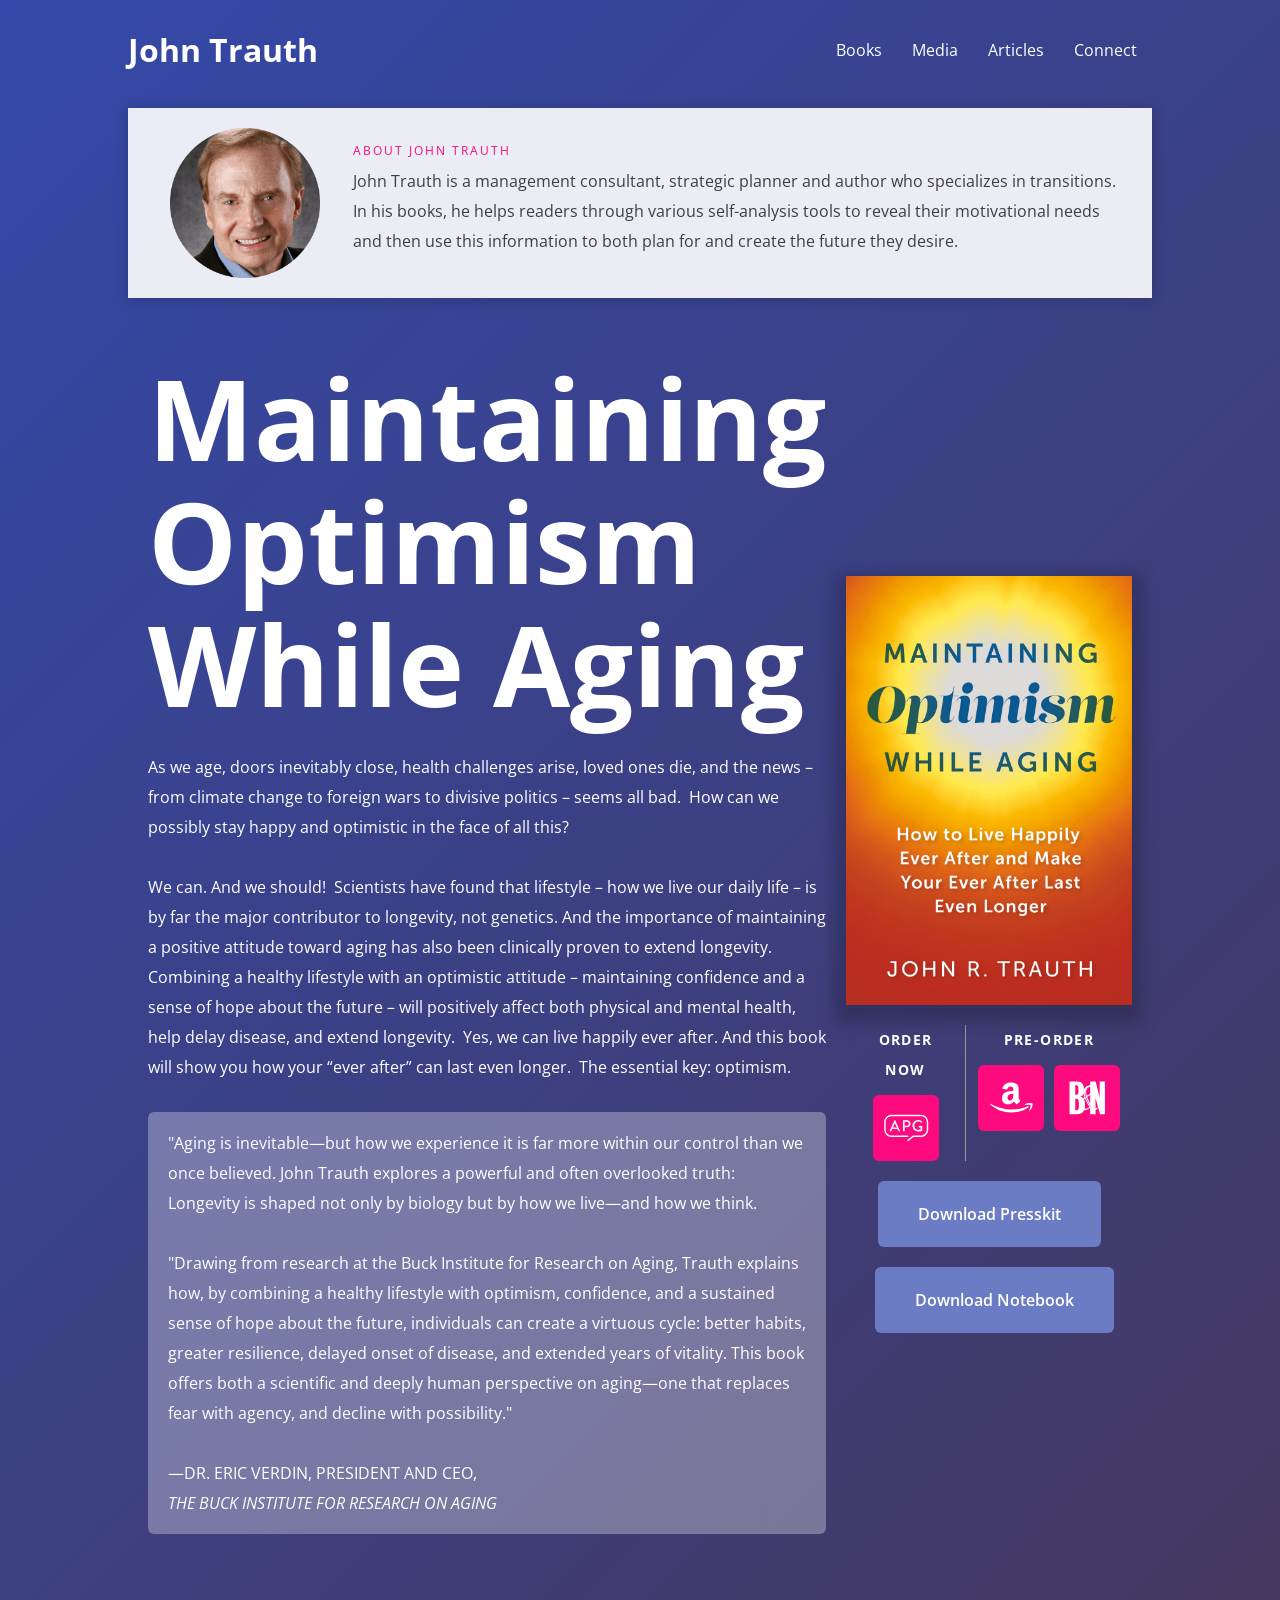
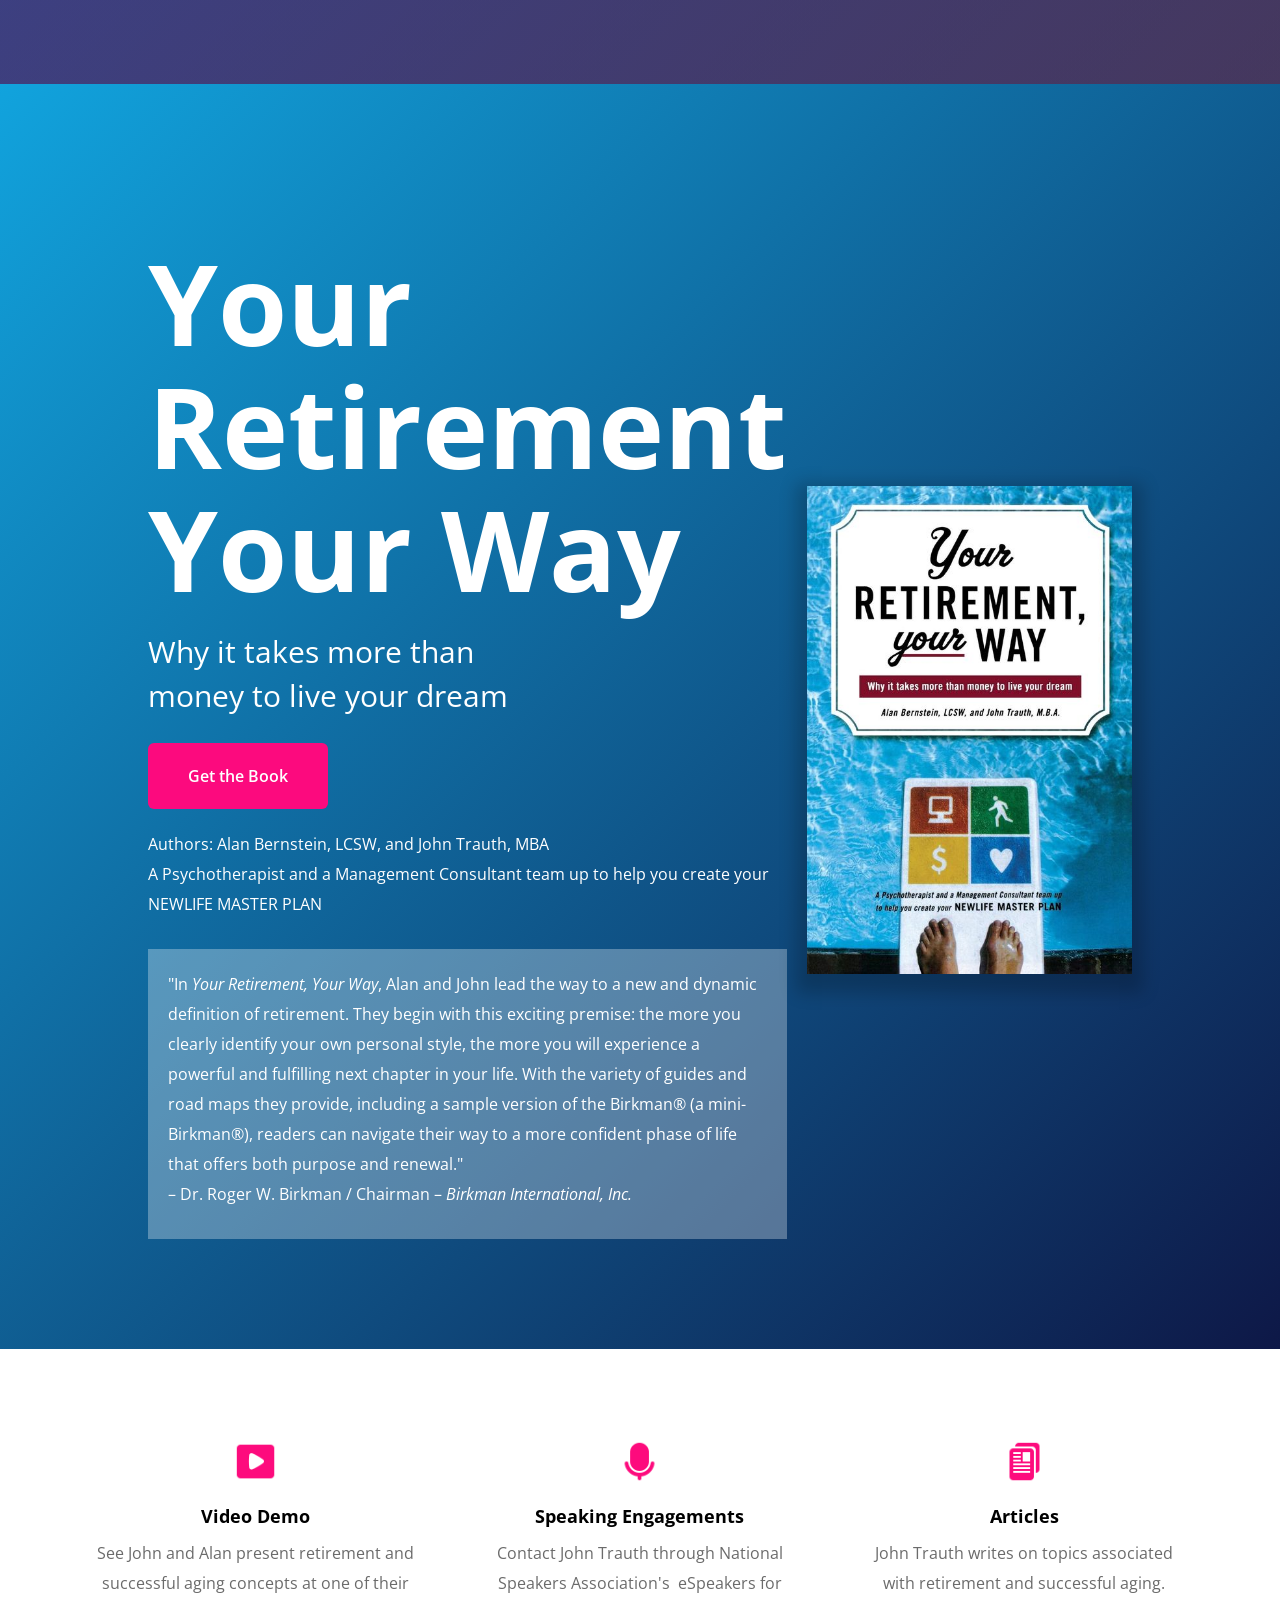
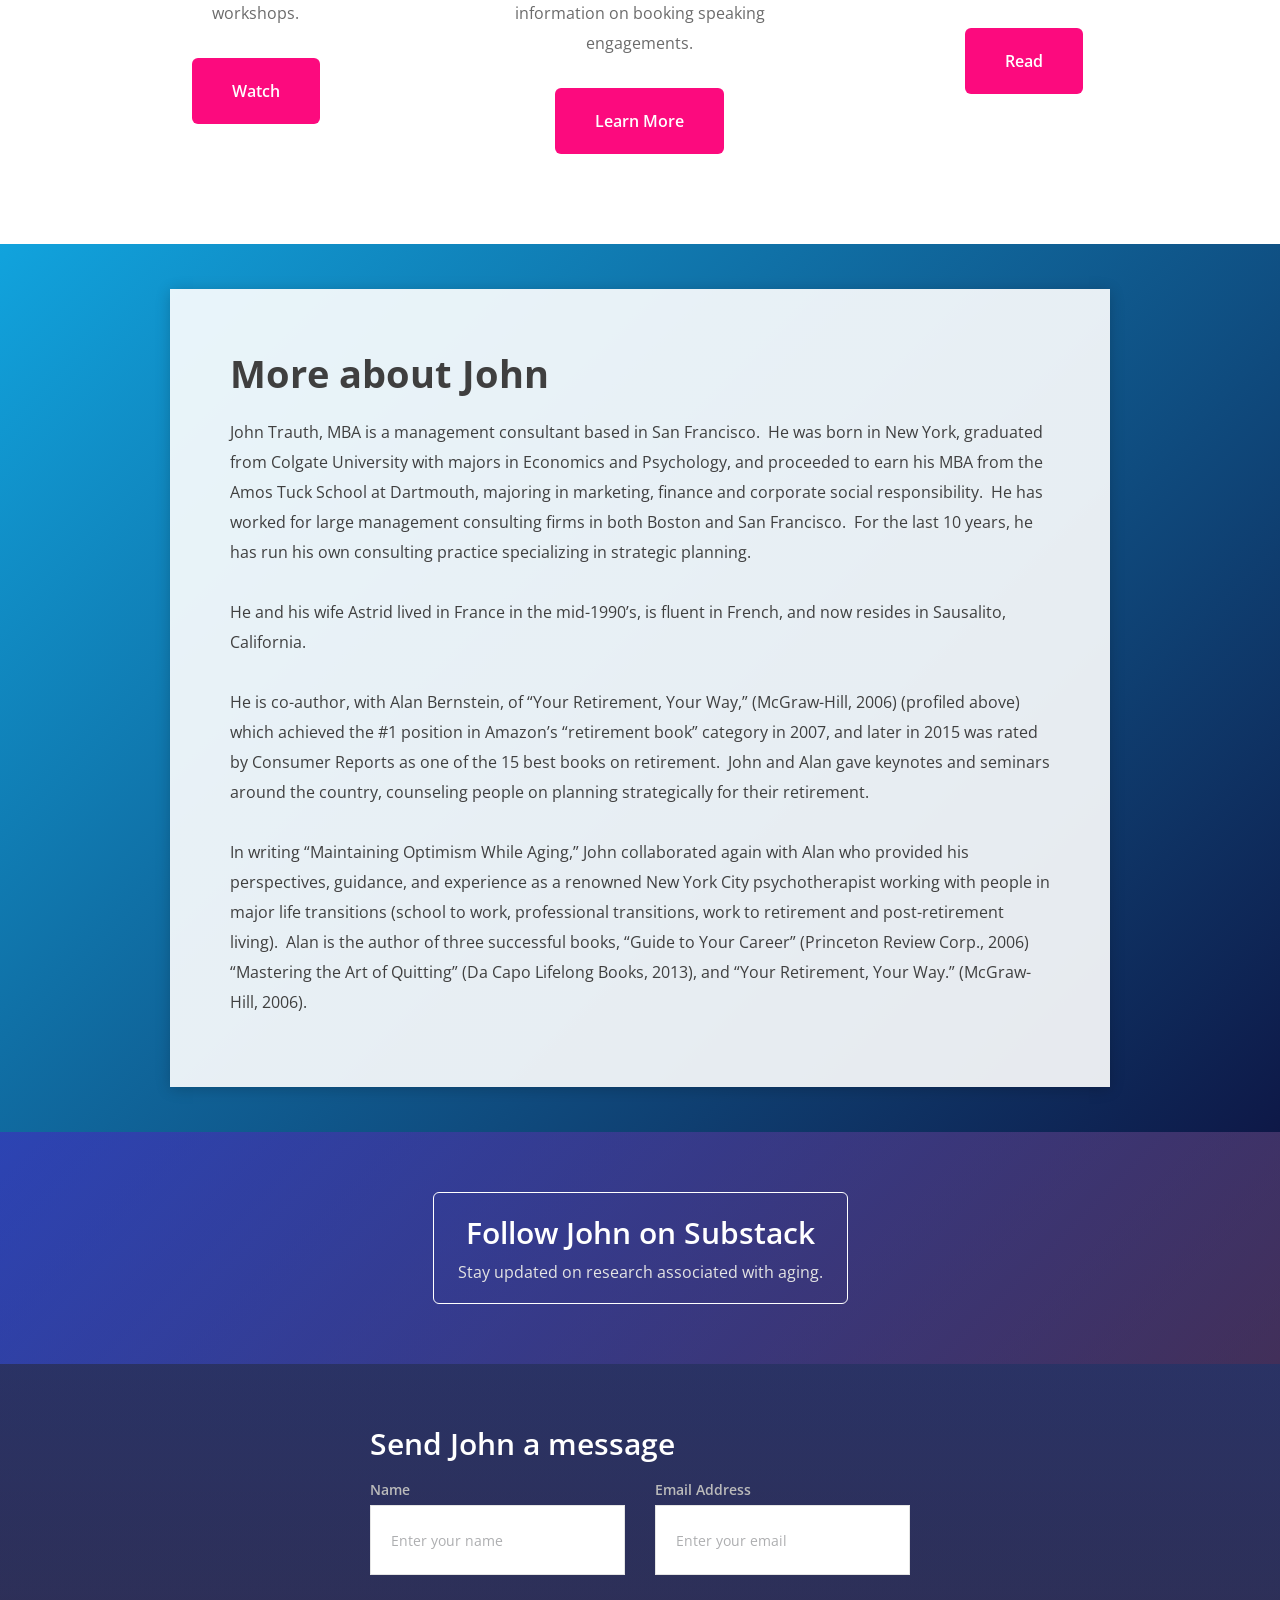
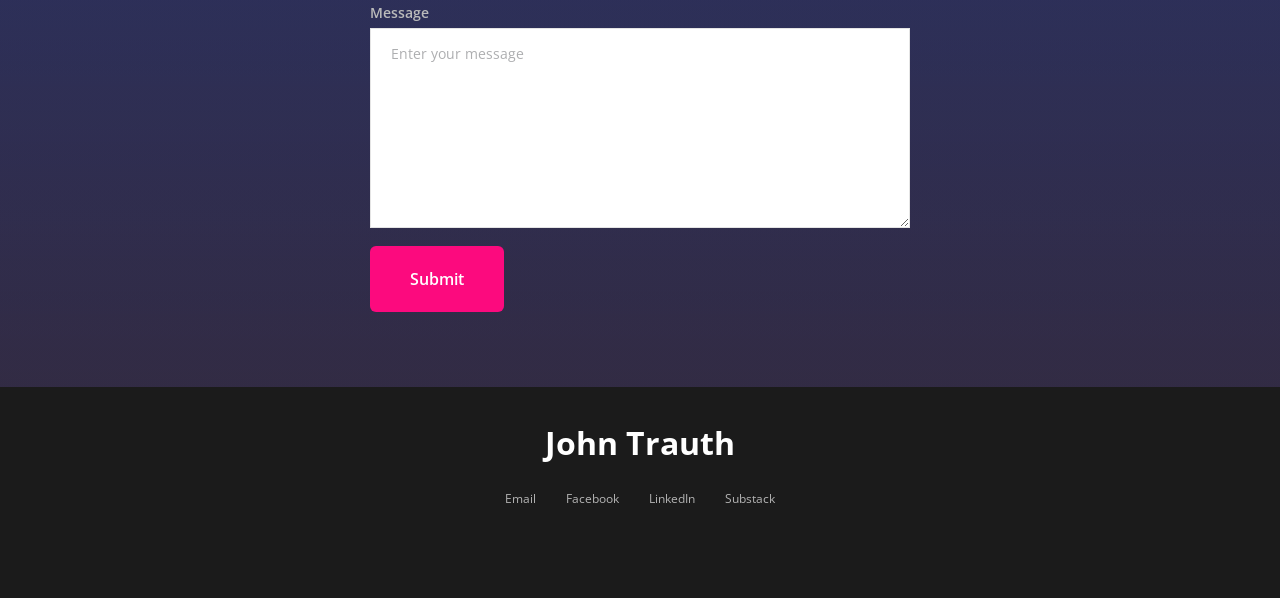
==== commit 598adadf: "Add Google Analytics (GA4 G-12G0W8N15R) to all pages Co-Authored-By: Claude Sonnet 4.6 <noreply@anth" ====
--- a/index.html
+++ b/index.html
@@ -1,4 +1,4 @@
-<!DOCTYPE html><!-- Last Published: Fri Nov 21 2025 17:16:19 GMT+0000 (Coordinated Universal Time) --><html data-wf-domain="www.johntrauth.com" data-wf-page="65f1f4338cff7f58066f1bc7" data-wf-site="65e76d94701aad0fc2c8e657"><head><meta charset="utf-8"/><title>John Trauth | Author on Retirement &amp; Healthy Aging</title><meta content="John Trauth is a management consultant, strategic planner and author who specializes in transitions. In his books, he helps readers through various self-analysis tools to reveal their motivational needs and then use this information to both plan for and create the future they desire." name="description"/><meta content="John Trauth | Author on Retirement &amp; Healthy Aging" property="og:title"/><meta content="John Trauth is a management consultant, strategic planner and author who specializes in transitions. In his books, he helps readers through various self-analysis tools to reveal their motivational needs and then use this information to both plan for and create the future they desire." property="og:description"/><meta content="John Trauth Author" property="twitter:title"/><meta content="John Trauth is a management consultant, strategic planner and author who specializes in transitions. In his books, he helps readers through various self-analysis tools to reveal their motivational needs and then use this information to both plan for and create the future they desire." property="twitter:description"/><meta property="og:type" content="website"/><meta content="summary_large_image" name="twitter:card"/><meta content="width=device-width, initial-scale=1" name="viewport"/><meta content="google-site-verification=QNnIoD3r-I_O9PcPG-_ou5c_qni9_vH4IeJ56aL5rhU" name="google-site-verification"/><link href="_vendor/cdn.prod.website-files.com/65e76d94701aad0fc2c8e657/css/john-trauth.webflow.shared.ebbbabdff.css" rel="stylesheet" type="text/css"/><link href="https://fonts.googleapis.com" rel="preconnect"/><link href="https://fonts.gstatic.com" rel="preconnect" crossorigin="anonymous"/><script src="_vendor/ajax.googleapis.com/ajax/libs/webfont/1.6.26/webfont.js" type="text/javascript"></script><script type="text/javascript">WebFont.load({  google: {    families: ["Open Sans:300,300italic,400,400italic,600,600italic,700,700italic,800,800italic","Gothic A1:300,regular,500,600,700,800"]  }});</script><script type="text/javascript">!function(o,c){var n=c.documentElement,t=" w-mod-";n.className+=t+"js",("ontouchstart"in o||o.DocumentTouch&&c instanceof DocumentTouch)&&(n.className+=t+"touch")}(window,document);</script><link href="_vendor/cdn.prod.website-files.com/65e76d94701aad0fc2c8e657/66421f17fa62f9c49d442b8a_jtFavicon.png" rel="shortcut icon" type="image/x-icon"/><link href="_vendor/cdn.prod.website-files.com/65e76d94701aad0fc2c8e657/66421f20cb862df16546dc0c_jtWebclip.png" rel="apple-touch-icon"/><link rel="canonical" href="https://www.johntrauth.com/"/><meta property="og:url" content="https://www.johntrauth.com/"/><meta property="og:image" content="https://cdn.prod.website-files.com/65e76d94701aad0fc2c8e657/65e9fe3cacebf2243ae40fa3_john-headshot.png"/><meta name="twitter:image" content="https://cdn.prod.website-files.com/65e76d94701aad0fc2c8e657/65e9fe3cacebf2243ae40fa3_john-headshot.png"/><meta name="robots" content="index, follow"/><script type="application/ld+json">{"@context":"https://schema.org","@graph":[{"@type":"Person","@id":"https://www.johntrauth.com/#person","name":"John Trauth","jobTitle":"Author, Management Consultant, Strategic Planner","url":"https://www.johntrauth.com","image":"https://cdn.prod.website-files.com/65e76d94701aad0fc2c8e657/65e9fe3cacebf2243ae40fa3_john-headshot.png","sameAs":["https://www.linkedin.com/in/john-trauth-a3a5186/","https://www.facebook.com/john.trauth.3"]},{"@type":"Book","name":"Maintaining Optimism While Aging","author":{"@id":"https://www.johntrauth.com/#person"},"description":"A guide to maintaining optimism, positive attitude, and vitality as we age—combining healthy lifestyle habits with a hopeful mindset to extend longevity and wellbeing.","image":"https://www.johntrauth.com/MaintainingOptimism_Cover.jpg"},{"@type":"Book","name":"Your Retirement, Your Way","author":{"@id":"https://www.johntrauth.com/#person"},"publisher":{"@type":"Organization","name":"McGraw-Hill"},"datePublished":"2006","description":"A retirement planning guide using self-analysis tools to reveal motivational needs and build a fulfilling, purpose-driven next chapter.","url":"https://a.co/d/eDPns9t"},{"@type":"WebSite","url":"https://www.johntrauth.com/","name":"John Trauth Author","publisher":{"@id":"https://www.johntrauth.com/#person"}}]}</script><style id="jt-retailer-styles">.cell-3{flex-direction:column !important;}.jt-order-section{margin-top:20px;text-align:center;}.jt-order-label{font-size:1em;font-weight:700;letter-spacing:0.1em;text-transform:uppercase;color:#fff;margin:0 0 10px;display:block;}.jt-buy-row{display:flex;align-items:flex-start;justify-content:center;}.jt-buy-col{padding:0 12px;}.jt-buy-divider{width:1px;background:#999;align-self:stretch;flex-shrink:0;}.jt-retailer-btns{display:flex;gap:10px;justify-content:center;}.jt-retailer-btn{width:66px;height:66px;border-radius:6px !important;background-color:#fc0a7e;overflow:hidden;cursor:pointer;display:flex;align-items:center;justify-content:center;flex-shrink:0;}.jt-retailer-btn:hover{background-color:#c80062;}.jt-retailer-btn a{display:block;padding:8px;line-height:0;}.jt-retailer-btn svg{display:block;width:50px;height:50px;}.jt-retailer-btn .svgback{fill:#fc0a7e;transition:fill .3s;}.jt-retailer-btn .svgcolor1{fill:#fff;transition:fill .3s;}.jt-retailer-btn .svgcolor2{fill:#fff;transition:fill .3s;}.jt-retailer-btn:hover .svgback{fill:#c80062;}.section.center.mowa .heading-3+.paragraph-2{margin-top:16px;}.jt-endorsement{background-color:#ffffff4d;padding:16px 20px;margin-top:20px;text-align:left;border-radius:6px;}.jt-endorsement .paragraph-2{color:#fff;margin:0 !important;}.jt-presskit-btn{display:inline-block !important;margin-top:20px !important;background-color:#6b7cc4 !important;border-radius:6px !important;}.jt-presskit-btn:hover{background-color:#fff !important;color:#6b6b6b !important;}.button{border-radius:6px !important;}.jt-substack-btn{display:inline-block;border:1px solid #fff;border-radius:6px;padding:16px 24px;text-decoration:none;color:inherit;background:none;text-align:center;}.jt-substack-btn *{text-align:center !important;}.section.wide.connect{padding-top:60px;}.section.wide.connect .wrap{display:flex;align-items:center;justify-content:center;min-height:100%;}#Subscribe{border-radius:0 6px 6px 0 !important;}.yryw-book-btn-mobile{display:none !important;}@media (max-width:991px){.nav-menu-2 .w-nav-link{text-align:left !important;}}@media (max-width:767px){.feature-wrap.icons .button{margin-bottom:20px !important;}.yryw-book-btn-desktop{display:none !important;}.yryw-book-btn-mobile{display:inline-block !important;margin-top:20px !important;}.jt-presskit-btn{display:block !important;margin:20px auto 0 !important;width:fit-content !important;}.jt-order-now{display:none !important;}}</style></head><body class="body"><div class="hero"><div data-collapse="medium" data-animation="default" data-duration="400" data-doc-height="1" data-easing="ease" data-easing2="ease" role="banner" class="nav w-nav"><div class="nav-inner"><div class="nav-logo-wrap"><a href="#" class="brand w-nav-brand"><div class="text-block-3">John Trauth</div><img src="_vendor/cdn.prod.website-files.com/65e76d94701aad0fc2c8e657/65e76ff0a530ebec5e1d4bfb_jt-logo.png" width="180" alt="John Trauth Author logo" height="Auto" class="image-6"/></a></div><div class="nav-menu-wrap"><nav role="navigation" class="nav-menu-2 w-nav-menu"><a href="#" class="nav-link w-nav-link">Books</a><a href="#media" class="nav-link w-nav-link">Media</a><a href="blog/index.html" class="nav-link w-nav-link">Articles</a><a href="#connect" class="nav-link w-nav-link">Connect</a></nav><div class="menu-button w-nav-button"><div class="menu-icon w-icon-nav-menu"></div></div></div></div></div></div><div class="section center mowa"><div class="hero-content"><div class="w-layout-grid grid"><img src="_vendor/cdn.prod.website-files.com/65e76d94701aad0fc2c8e657/65e9fe3cacebf2243ae40fa3_john-headshot.png" width="341" alt="John Trauth, author and retirement consultant" sizes="(max-width: 479px) 82vw, 150px" srcset="_vendor/cdn.prod.website-files.com/65e76d94701aad0fc2c8e657/65e9fe3cacebf2243ae40fa3_john-headshot-p-500.png 500w, _vendor/cdn.prod.website-files.com/65e76d94701aad0fc2c8e657/65e9fe3cacebf2243ae40fa3_john-headshot-p-800.png 800w, _vendor/cdn.prod.website-files.com/65e76d94701aad0fc2c8e657/65e9fe3cacebf2243ae40fa3_john-headshot.png 940w" class="image-2"/><div id="w-node-_45ac51f6-1d6b-f9a4-cb6e-3ca8c72934d0-066f1bc7" class="div-block-13"><div class="title red">ABOUT JOHN TRAUTH</div><p class="paragraph-2 black">John Trauth is a management consultant, strategic planner and author who specializes in transitions. In his books, he helps readers through various self-analysis tools to reveal their motivational needs and then use this information to both plan for and create the future they desire.</p></div></div><div id="w-node-_91d796b2-025f-76af-02fd-afd786a7de0d-066f1bc7" class="w-layout-layout quick-stack-2 wf-layout-layout"><div class="w-layout-cell"><h1 class="heading-3">Maintaining Optimism While Aging</h1><p class="paragraph-2">As we age, doors inevitably close, health challenges arise, loved ones die, and the news – from climate change to foreign wars to divisive politics – seems all bad.  How can we possibly stay happy and optimistic in the face of all this?<br/><br/>We can. And we should!  Scientists have found that lifestyle – how we live our daily life – is by far the major contributor to longevity, not genetics. And the importance of maintaining a positive attitude toward aging has also been clinically proven to extend longevity.  Combining a healthy lifestyle with an optimistic attitude – maintaining confidence and a sense of hope about the future – will positively affect both physical and mental health, help delay disease, and extend longevity.  Yes, we can live happily ever after. And this book will show you how your “ever after” can last even longer.  The essential key: optimism.</p><div class="jt-endorsement"><p class="paragraph-2">&quot;Aging is inevitable—but how we experience it is far more within our control than we once believed. John Trauth explores a powerful and often overlooked truth: Longevity is shaped not only by biology but by how we live—and how we think.<br/><br/>&quot;Drawing from research at the Buck Institute for Research on Aging, Trauth explains how, by combining a healthy lifestyle with optimism, confidence, and a sustained sense of hope about the future, individuals can create a virtuous cycle: better habits, greater resilience, delayed onset of disease, and extended years of vitality. This book offers both a scientific and deeply human perspective on aging—one that replaces fear with agency, and decline with possibility.&quot;<br/><br/>—DR. ERIC VERDIN, PRESIDENT AND CEO,<br/><em>THE BUCK INSTITUTE FOR RESEARCH ON AGING</em></p></div></div><div id="w-node-_91d796b2-025f-76af-02fd-afd786a7de15-066f1bc7" class="w-layout-cell cell-3"><img src="MaintainingOptimism_Cover.jpg" loading="lazy" width="453.5" sizes="(max-width: 479px) 100vw, (max-width: 767px) 90vw, 453.5px" alt="Maintaining Optimism While Aging book cover" class="book"/><div class="jt-order-section"><div class="jt-buy-row"><div class="jt-buy-col"><p class="jt-order-label">Order<span class="jt-order-now"> Now</span></p><div class="jt-retailer-btns"><div class="jt-retailer-btn"><a href="https://amplifypublishinggroup.com/product/nonfiction/health-medicine-and-wellness/mental-health/maintaining-optimism-while-aging/" target="_blank" rel="noopener" title="Amplify Publishing"><svg xmlns="http://www.w3.org/2000/svg" version="1.1" viewBox="0 0 196.6 196.6"><rect class="svgback" width="196.6" height="196.6"/><path class="svgcolor2" d="M56,67.7c-.2-.4-.8-.7-1.1-.7h-.6c-.3,0-.9.3-1.1.7l-19.2,42.1c-.4.8.1,1.6,1.1,1.6h3.9c.8,0,1.3-.5,1.4-.9,1.3-2.9,2.6-5.7,3.8-8.6h20.5l3.9,8.6c.3.6.7.9,1.4.9h3.9c.9,0,1.4-.8,1.1-1.6l-19.1-42.1ZM46.8,96.6l7.6-17.2h.3l7.7,17.2h-15.7ZM102,67.7h-14.3c-.7,0-1.2.6-1.2,1.2v41.4c0,.6.5,1.2,1.2,1.2h4.1c.6,0,1.2-.6,1.2-1.2v-14.7h9.1c7.6,0,14-6.3,14-14.1s-6.3-13.8-14-13.8ZM101.6,89.5h-8.6v-15.5h8.6c4.3,0,8,3.3,8,7.5s-3.6,8-8,8ZM162.3,91.9c0-.6-.5-1.2-1.1-1.2h-11.4c-.7,0-1.2.5-1.2,1.2v3.6c0,.6.5,1.1,1.2,1.1h6.1v7c-.6.3-4.2,2.1-9.4,2.1-8.9,0-15.7-7.5-15.7-16.2s6.8-16.3,15.7-16.3,7.7,1.7,10.6,4.3c.6.6,1.1.6,1.6,0,.9-1,1.9-1.9,2.8-2.9.5-.5.4-1.3,0-1.8-4.3-3.6-9.2-5.8-15.2-5.8-12.5,0-22.5,10.1-22.5,22.6s10.1,22.5,22.5,22.5,15.5-4.1,15.5-4.1c.2-.2.5-.7.5-1,0-5,0-10.1,0-15.2Z"/><path class="svgcolor1" d="M157.4,46.5H41.2c-15.7,0-28.5,12.8-28.5,28.5v30.3c0,15.7,12.8,28.5,28.5,28.5h64.1c1.6,0,2.9-1.3,2.9-2.9s-1.3-2.9-2.9-2.9H41.2c-12.5,0-22.7-10.2-22.7-22.7v-30.3c0-12.5,10.2-22.7,22.7-22.7h116.1c12.5,0,22.7,10.2,22.7,22.7v30.3c0,12.5-10.2,22.7-22.7,22.7h-31.3c-.7,0-1.3.2-1.8.7l-20,16.4c-1.2,1-1.4,2.8-.4,4.1.6.7,1.4,1.1,2.2,1.1s1.3-.2,1.8-.7l19.2-15.8h30.2c15.7,0,28.5-12.8,28.5-28.5v-30.3c0-15.7-12.8-28.5-28.5-28.5Z"/></svg></a></div></div></div><div class="jt-buy-divider"></div><div class="jt-buy-col"><p class="jt-order-label">Pre-order</p><div class="jt-retailer-btns"><div class="jt-retailer-btn"><a href="https://www.amazon.com/Maintaining-Optimism-While-Aging-Happily/dp/B0H5YJP39Y/ref=sr_1_1?crid=3UYUD81M8SDR9&dib=eyJ2IjoiMSJ9.b-GcR-47krk6aIxrqzOCoQ.seU5ThjhbQ6RNJ4UtBBV1tEnqQ7rq393-WZwwLCD708&dib_tag=se&keywords=9798900261669&qid=1782137672&sprefix=9798900261669%2Caps%2C163&sr=8-1" target="_blank" rel="noopener" title="Amazon"><svg version="1.1" xmlns="http://www.w3.org/2000/svg" xmlns:xlink="http://www.w3.org/1999/xlink" x="0px" y="0px" viewBox="0 0 196.6 196.6" style="enable-background:new 0 0 196.6 196.6;" xml:space="preserve"><rect class="svgback" x="0" y="0" width="196.6" height="196.6"/><g class="svgcolor1"><path d="M167.2,134.9c-18.3,13.4-44.7,20.7-67.5,20.7c-32,0-60.7-11.8-82.5-31.5c-1.7-1.5-0.2-3.6,1.9-2.4c23.5,13.7,52.6,21.9,82.6,21.9c20.2,0,42.5-4.2,62.9-12.9C167.7,129.3,170.3,132.7,167.2,134.9"/><path d="M174.9,126.2c-2.3-3-15.4-1.4-21.3-0.7c-1.8,0.2-2.1-1.4-0.5-2.4c10.4-7.4,27.6-5.3,29.6-2.8c2,2.4-0.5,19.7-10.4,27.9c-1.5,1.2-2.9,0.6-2.3-1.1C172.2,141.6,177.2,129.2,174.9,126.2"/></g><path class="svgcolor2" d="M134,108c-2.8-3.8-5.7-7-5.7-14V70.5c0-10,0.7-19.1-6.6-26C115.9,39,106.4,37,99,37c-14.3,0-30.3,5.3-33.7,23.1c-0.3,1.9,1.1,2.9,2.3,3.2l14.6,1.5c1.4-0.1,2.3-1.4,2.6-2.8c1.3-6.2,6.4-9.1,12.1-9.1c3.2,0,6.6,1.2,8.5,4c2.1,3.1,1.9,7.4,1.9,10.9v1.9c-8.7,1.1-20.2,1.6-28.4,5.3c-9.5,4-16.1,12.4-16.1,24.7c0,15.6,9.9,23.5,22.6,23.5c10.7,0,16.6-2.6,24.8-11c2.8,4,3.6,5.9,8.7,10c1.1,0.6,2.6,0.6,3.6-0.3c3.1-2.6,8.6-7.4,11.6-9.9C135.2,111,135,109.4,134,108z M104.3,101.2c-2.4,4.2-6.2,6.9-10.4,6.9c-5.8,0-9.1-4.5-9.1-10.9c0-12.9,11.5-15.2,22.4-15.2v3.2C107.2,91.1,107.3,95.9,104.3,101.2z"/></svg></a></div><div class="jt-retailer-btn"><a href="#" target="_blank" rel="noopener" title="Barnes &amp; Noble"><svg version="1.1" xmlns="http://www.w3.org/2000/svg" xmlns:xlink="http://www.w3.org/1999/xlink" x="0px" y="0px" viewBox="0 0 196.6 196.6" style="enable-background:new 0 0 196.6 196.6;" xml:space="preserve"><rect class="svgback" x="0" y="0" width="196.6" height="196.6"/><g class="svgcolor2"><path d="M90.7,125.2c0,27.1-12,36.9-32.2,36.9H29.6V33.2h28.8c22.4,0,28.2,13.3,28.2,35.1c0,16.2-5.8,24.7-15.5,25.3C82,93.6,90.7,104.5,90.7,125.2L90.7,125.2z M52.1,101.1v45.5h5.8c6.9,0,8.6-4,8.6-23.6c0-14.4-1.7-21.9-9.2-21.9H52.1L52.1,101.1z M52.1,48.1v37.5h5.8c5.8,0,6.9-5.8,6.9-16.7c0-14.9-1.1-20.7-8.6-20.7h-4V48.1z"/><path d="M131,91.9c1.1,17.3,1.1,21.9,1.1,37.5c0,9.8,0,32.9,0,32.9h-21.3v-129h21.3c0,0,9.8,38,12,46c2.3,8,4,14.4,4.6,20.2c-0.6-12.7-0.6-28.2-0.6-40.9c0-9.8,0-25.3,0-25.3h20.7v129h-19c0,0-11.5-39.8-13.8-47.8C134.4,108,132.7,101.1,131,91.9L131,91.9z"/></g><path class="svgcolor1" d="M135.6,96.2c-6.4,0-10.8,4-13.6,10c-2.8,6-6,13.6-7.9,17.5c-6.8-11.9-11.9-21.1-15.1-29.6c5.1-3.2,14.3-7.6,20-12.4c5.1-4.7,7.6-9.6,8.7-14.7c1.5-10-4-18.7-16.8-18.7c-10.8,0-23.6,8.3-25.9,22.3c-1.2,6.8,0.4,16,3.2,23.6c-9.6,6.4-17.9,13.6-20.4,24.7C65,137.7,76.5,146,89.7,146c8.7,0,15.5-4,21.1-10c4,4.4,9.2,10,15.5,10c5.1,0,10.8-3.2,15.1-8.8l-2-2.8c-4,4-6.8,5.6-9.2,5.6c-4.4,0-8.3-4-12.4-9.6c-0.4-1.2-0.8-2-1.2-2.8c2.4-4.7,4-10,6.4-14.7c4-8.8,6.4-11.9,10-11.9c6.4,0,1.2,10.4,7.9,10.4c3.2,0,4.7-2.4,5.1-5.1C146.8,102.6,144.4,96.2,135.6,96.2L135.6,96.2z M95.7,68.3c0.8-6.4,6.4-13.2,14.7-13.2c6.4,0,10.8,4.8,9.2,12.4c-0.4,2.8-1.2,5.6-4,9.2c-3.2,3.6-13.6,10-18.3,12.8C94.9,82.2,94.1,75.5,95.7,68.3L95.7,68.3z M93.4,140.1c-12.4,0-16.8-10.4-15.5-18.3c1.6-10,6.4-16,12.4-21.5c4.4,10.8,10,21.5,17.9,32.7C103.7,138.1,99.7,140.1,93.4,140.1L93.4,140.1z"/><path class="svgback" d="M92.5,64.7c0,0-8.3,13.2,3.6,39.1c9.6,21.5,21.1,33.5,21.1,33.5s-11.5-16-19.6-35.1C88.1,78.7,92.5,64.7,92.5,64.7L92.5,64.7z"/></svg></a></div></div></div></div><a href="https://drive.google.com/uc?export=download&amp;id=1azxVgmJ_-bYU_DqxGOW-jlDnCoRUZm57" target="_blank" rel="noopener" class="button w-button jt-presskit-btn">Download Presskit</a><a href="https://drive.google.com/uc?export=download&amp;id=1PM2YD8OfuuO2D3ZCTmNghuBqZQxfG90P" target="_blank" rel="noopener" class="button w-button jt-presskit-btn" style="margin-top:10px;margin-left:10px;">Download Notebook</a></div></div></div></div></div><div class="section center yryw mobile"><img src="_vendor/cdn.prod.website-files.com/5af49de0dbb1e3637f2d8886/5b1437cbda3c5c3369fe4460_arrow.svg" alt="" class="arrow"/><div class="hero-content"><div id="books" class="w-layout-layout quick-stack w-node-_8b30062e-edcd-ba4b-a787-fabb8986c3c7-066f1bc7 wf-layout-layout"><div class="w-layout-cell"><h1 class="heading-3">Your Retirement<br/>Your Way</h1><h3 class="hero-subhead">Why it takes more than money to live your dream</h3><a href="https://a.co/d/eDPns9t" target="_blank" class="button w-button yryw-book-btn-desktop">Get the Book</a></div><div id="w-node-_90a406b4-cf8e-ea03-cff6-efdc991e626e-066f1bc7" class="w-layout-cell cell-3"><img src="_vendor/cdn.prod.website-files.com/65e76d94701aad0fc2c8e657/65e771b397759b01928e7374_yryw-cover.jpg" loading="lazy" width="453.5" sizes="(max-width: 479px) 100vw, (max-width: 767px) 90vw, 453.5px" alt="Your Retirement Your Way book cover by John Trauth" srcset="_vendor/cdn.prod.website-files.com/65e76d94701aad0fc2c8e657/65e771b397759b01928e7374_yryw-cover-p-500.jpg 500w, _vendor/cdn.prod.website-files.com/65e76d94701aad0fc2c8e657/65e771b397759b01928e7374_yryw-cover.jpg 907w" class="book"/></div><a href="https://a.co/d/eDPns9t" target="_blank" class="button w-button yryw-book-btn-mobile">Get the Book</a><div class="w-layout-cell"><p class="paragraph-2">Authors: Alan Bernstein, LCSW, and John Trauth, MBA<br/>A Psychotherapist and a Management Consultant team up to help you create your NEWLIFE MASTER PLAN</p></div><div class="w-layout-cell cell-4"><p class="paragraph-2">&quot;In <em>Your Retirement, Your Way</em>, Alan and John lead the way to a new and dynamic definition of retirement. They begin with this exciting premise: the more you clearly identify your own personal style, the more you will experience a powerful and fulfilling next chapter in your life. With the variety of guides and road maps they provide, including a sample version of the Birkman® (a mini-Birkman®), readers can navigate their way to a more confident phase of life that offers both purpose and renewal.&quot;<br/>– Dr. Roger W. Birkman / Chairman – <em>Birkman International, Inc.</em></p></div></div></div></div><div id="media" class="section about"><div class="feature-wrap reverse"><div class="feature-content"><div class="title">ConsectUltricies </div><h2 class="black-text">Amet Ipsum </h2><p>Lorem ipsum dolor sit amet, consectetur adipiscing elit. Suspendisse varius enim in eros elementum tristique. </p></div><div class="feature-image"><img src="_vendor/cdn.prod.website-files.com/65e76d94701aad0fc2c8e657/65e76d94701aad0fc2c8e70e_app-05.png" width="386" alt="" sizes="100vw" srcset="_vendor/cdn.prod.website-files.com/65e76d94701aad0fc2c8e657/65e76d94701aad0fc2c8e70e_app-05-p-500.png 500w, _vendor/cdn.prod.website-files.com/65e76d94701aad0fc2c8e657/65e76d94701aad0fc2c8e70e_app-05.png 540w" class="image-2"/></div></div><div class="feature-wrap hide"><div class="feature-content"><div class="title">Aenean Consectetur Porta</div><h2 class="black-text">Magna Porta Sit Bibendum</h2><p>Lorem ipsum dolor sit amet, consectetur adipiscing elit. Suspendisse varius enim in eros elementum tristique. </p></div><div class="feature-image"><img src="_vendor/cdn.prod.website-files.com/65e76d94701aad0fc2c8e657/65e76d94701aad0fc2c8e70b_app-04.png" width="341" alt="" class="image-2"/></div></div><div class="feature-wrap icons iconswhite"><div class="feature-content icons"><img src="_vendor/cdn.prod.website-files.com/65e76d94701aad0fc2c8e657/65f0b5ec0b2470e5fc3645c1_icon-video.png" width="Auto" alt="" height="Auto" class="feature-icon"/><h4 class="black-text">Video Demo</h4><p class="paragraph-6">See John and Alan present retirement and successful aging concepts at one of their workshops.</p><a href="https://www.youtube.com/watch?v=Yiuixv5piZI" target="_blank" class="button form-button w-button">Watch</a></div><div class="feature-content icons"><img src="_vendor/cdn.prod.website-files.com/65e76d94701aad0fc2c8e657/65f0b5ec9328c9b7fa37bf2d_icon-speaking.png" width="Auto" alt="" class="feature-icon"/><h4 class="black-text">Speaking Engagements</h4><p class="paragraph-6">Contact John Trauth through National Speakers Association&#x27;s  eSpeakers for information on booking speaking engagements.</p><a href="https://www.espeakers.com/marketplace/profile/7884/alan-bernstein-lcsw-john-trauth-mba" target="_blank" class="button form-button w-button">Learn More</a></div><div class="feature-content icons"><img src="_vendor/cdn.prod.website-files.com/65e76d94701aad0fc2c8e657/65f0b5ecaae3b5c3353175cf_icon-articles.png" alt="" class="feature-icon"/><h4 class="black-text">Articles</h4><p class="paragraph-6">John Trauth writes on topics associated with retirement and successful aging.</p><a href="blog/index.html" class="button form-button w-button">Read</a></div></div><div id="how-to-use" class="feature-wrap hide"><div class="feature-content"><div class="title">Aenean Consectetur Porta</div><h2 class="black-text">Sem Risus Elit Vestibulum</h2><p>Nulla vitae elit libero, a pharetra augue. Duis mollis, est non commodo luctus, nisi erat porttitor ligula, eget lacinia odio sem nec elit. <a href="#">Cras mattis consectetur</a> purus sit amet fermentum. Donec id elit non mi porta gravida at eget metus. Etiam porta sem malesuada magna mollis euismod.</p></div><div class="feature-image"><img src="_vendor/cdn.prod.website-files.com/65e76d94701aad0fc2c8e657/65e76d94701aad0fc2c8e6fd_img-003.jpg" width="519" alt="" sizes="100vw" srcset="_vendor/cdn.prod.website-files.com/65e76d94701aad0fc2c8e657/65e76d94701aad0fc2c8e6fd_img-003-p-500.jpeg 500w, _vendor/cdn.prod.website-files.com/65e76d94701aad0fc2c8e657/65e76d94701aad0fc2c8e6fd_img-003-p-1080.jpeg 1080w, _vendor/cdn.prod.website-files.com/65e76d94701aad0fc2c8e657/65e76d94701aad0fc2c8e6fd_img-003-p-1600.jpeg 1600w, _vendor/cdn.prod.website-files.com/65e76d94701aad0fc2c8e657/65e76d94701aad0fc2c8e6fd_img-003.jpg 1982w" class="image-2"/></div></div><div class="feature-wrap reverse"><div class="feature-content"><div class="title">Aenean Consectetur Porta</div><h2 class="black-text">Parturient Tortor</h2><p>Nulla vitae elit libero, a pharetra augue. Duis mollis, est non commodo luctus, nisi erat porttitor ligula, eget lacinia odio sem nec elit. <a href="#">Cras mattis consectetur</a> purus sit amet fermentum. Donec id elit non mi porta gravida at eget metus. Etiam porta sem malesuada magna mollis euismod.</p></div><div class="feature-image"><img src="_vendor/cdn.prod.website-files.com/65e76d94701aad0fc2c8e657/65e76d94701aad0fc2c8e6fe_img-002.jpg" width="519" alt="" sizes="100vw" srcset="_vendor/cdn.prod.website-files.com/65e76d94701aad0fc2c8e657/65e76d94701aad0fc2c8e6fe_img-002-p-500.jpeg 500w, _vendor/cdn.prod.website-files.com/65e76d94701aad0fc2c8e657/65e76d94701aad0fc2c8e6fe_img-002-p-1080.jpeg 1080w, _vendor/cdn.prod.website-files.com/65e76d94701aad0fc2c8e657/65e76d94701aad0fc2c8e6fe_img-002-p-1600.jpeg 1600w, _vendor/cdn.prod.website-files.com/65e76d94701aad0fc2c8e657/65e76d94701aad0fc2c8e6fe_img-002.jpg 1982w" class="image-2"/></div></div><div data-delay="4000" data-animation="slide" class="quote-slider hide w-slider" data-autoplay="false" data-easing="ease" data-hide-arrows="false" data-disable-swipe="false" data-autoplay-limit="0" data-nav-spacing="8" data-duration="500" data-infinite="true"><div class="w-slider-mask"><div class="w-slide"><div class="quote-wrap"><img src="_vendor/cdn.prod.website-files.com/5af49de0dbb1e3637f2d8886/5b14481dda3c5c4b9bfe5147_quotation.svg" width="58" alt="" class="quote-icon"/><h3>Perhaps there are additional reviews/quotes or your thoughts/snippets from books that we can add here? Or not, can remove this section.</h3><div class="quote-attribution"><p>John Trauth</p><div class="quote-dash"></div><p><strong>Your Retirement Your Way</strong></p></div></div></div><div class="w-slide"><div class="quote-wrap"><img src="_vendor/cdn.prod.website-files.com/5af49de0dbb1e3637f2d8886/5b14481dda3c5c4b9bfe5147_quotation.svg" width="58" alt="" class="quote-icon"/><h3>HeadNulla vitae elit libero, a pharetra augue. Duis mollis, est non commodo luctus, nisi erat porttitor ligula, eget lacinia odio sem nec elit. Pus sit amet fermentum. Donec id elit non mi porta gravida at eget metus. Etiam porta sem malesuada magna mollis euismod.ing</h3><div class="quote-attribution"><div class="quote-dash"></div><p>Nulla vitae elit libero, a pharetra augue.</p><p><strong>New York Times</strong></p></div></div></div></div><div class="left-arrow w-slider-arrow-left"><div class="slider-arrow w-icon-slider-left"></div></div><div class="right-arrow w-slider-arrow-right"><div class="slider-arrow w-icon-slider-right"></div></div><div class="slide-nav w-slider-nav w-slider-nav-invert w-round"></div></div><div class="feature-wrap logos"><img src="_vendor/cdn.prod.website-files.com/65e76d94701aad0fc2c8e657/65e76d94701aad0fc2c8e716_logos.png" alt="Media logos" sizes="100vw" srcset="_vendor/cdn.prod.website-files.com/65e76d94701aad0fc2c8e657/65e76d94701aad0fc2c8e716_logos-p-500.png 500w, _vendor/cdn.prod.website-files.com/65e76d94701aad0fc2c8e657/65e76d94701aad0fc2c8e716_logos-p-800.png 800w, _vendor/cdn.prod.website-files.com/65e76d94701aad0fc2c8e657/65e76d94701aad0fc2c8e716_logos-p-1080.png 1080w, _vendor/cdn.prod.website-files.com/65e76d94701aad0fc2c8e657/65e76d94701aad0fc2c8e716_logos-p-1600.png 1600w, _vendor/cdn.prod.website-files.com/65e76d94701aad0fc2c8e657/65e76d94701aad0fc2c8e716_logos.png 2720w"/></div></div><div class="section wide img bio"><div class="w-layout-blockcontainer w-container"><div class="div-block-15"><h2 class="heading-7">More about John</h2><p class="paragraph-2 black">John Trauth, MBA is a management consultant based in San Francisco.  He was born in New York, graduated from Colgate University with majors in Economics and Psychology, and proceeded to earn his MBA from the Amos Tuck School at Dartmouth, majoring in marketing, finance and corporate social responsibility.  He has worked for large management consulting firms in both Boston and San Francisco.  For the last 10 years, he has run his own consulting practice specializing in strategic planning. <br/>‍<br/>He and his wife Astrid lived in France in the mid-1990’s, is fluent in French, and now resides in Sausalito, California.<br/>‍<br/>He is co-author, with Alan Bernstein, of “Your Retirement, Your Way,” (McGraw-Hill, 2006) (profiled above) which achieved the #1 position in Amazon’s “retirement book” category in 2007, and later in 2015 was rated by Consumer Reports as one of the 15 best books on retirement.  John and Alan gave keynotes and seminars around the country, counseling people on planning strategically for their retirement.  <br/>‍<br/>In writing “Maintaining Optimism While Aging,” John collaborated again with Alan who provided his perspectives, guidance, and experience as a renowned New York City psychotherapist working with people in major life transitions (school to work, professional transitions, work to retirement and post-retirement living).  Alan is the author of three successful books, “Guide to Your Career” (Princeton Review Corp., 2006) “Mastering the Art of Quitting” (Da Capo Lifelong Books, 2013), and “Your Retirement, Your Way.” (McGraw-Hill, 2006).</p></div></div></div><div id="about" class="section quotes"><div id="features" class="feature-wrap bio hide"><div class="feature-image"><img src="_vendor/cdn.prod.website-files.com/65e76d94701aad0fc2c8e657/65e9fe3cacebf2243ae40fa3_john-headshot.png" width="341" alt="John Trauth, management consultant and author" sizes="100vw" srcset="_vendor/cdn.prod.website-files.com/65e76d94701aad0fc2c8e657/65e9fe3cacebf2243ae40fa3_john-headshot-p-500.png 500w, _vendor/cdn.prod.website-files.com/65e76d94701aad0fc2c8e657/65e9fe3cacebf2243ae40fa3_john-headshot-p-800.png 800w, _vendor/cdn.prod.website-files.com/65e76d94701aad0fc2c8e657/65e9fe3cacebf2243ae40fa3_john-headshot.png 940w" class="image-2"/></div><div class="feature-content"><div class="title">ABOUT JOHN TRAUTH</div><h2 class="black">Headline goes here</h2><p>About John Trauth here ala current projects and focus related to authoring these books and thought leadership around aging and retirement. <br/><br/>Perhaps a short snippet re: consulting career. Lorem ipsum dolor sit amet, consectetur adipiscing elit. Suspendisse varius enim in eros elementum tristique. </p></div></div><div class="feature-wrap reverse"><div class="feature-content"><div class="title">ConsectUltricies </div><h2 class="black-text">Amet Ipsum </h2><p>Lorem ipsum dolor sit amet, consectetur adipiscing elit. Suspendisse varius enim in eros elementum tristique. </p></div><div class="feature-image"><img src="_vendor/cdn.prod.website-files.com/65e76d94701aad0fc2c8e657/65e76d94701aad0fc2c8e70e_app-05.png" width="386" alt="" sizes="100vw" srcset="_vendor/cdn.prod.website-files.com/65e76d94701aad0fc2c8e657/65e76d94701aad0fc2c8e70e_app-05-p-500.png 500w, _vendor/cdn.prod.website-files.com/65e76d94701aad0fc2c8e657/65e76d94701aad0fc2c8e70e_app-05.png 540w" class="image-2"/></div></div><div class="feature-wrap hide"><div class="feature-content"><div class="title">Aenean Consectetur Porta</div><h2 class="black-text">Magna Porta Sit Bibendum</h2><p>Lorem ipsum dolor sit amet, consectetur adipiscing elit. Suspendisse varius enim in eros elementum tristique. </p></div><div class="feature-image"><img src="_vendor/cdn.prod.website-files.com/65e76d94701aad0fc2c8e657/65e76d94701aad0fc2c8e70b_app-04.png" width="341" alt="" class="image-2"/></div></div><div class="feature-wrap icons numbers"><div class="feature-content icons numbers"><div class="number">+12k</div><h4 class="black-text">Nibh Elit Tristique</h4></div><div class="feature-content icons numbers"><div class="number">84</div><h4 class="black-text">Aenean Condimentum </h4></div><div class="feature-content icons numbers"><div class="number">3,07</div><h4 class="black-text">Quam Inceptos</h4></div><div class="feature-content icons numbers"><div class="number">24h</div><h4 class="black-text">Ullamcorper </h4></div></div><div id="how-to-use" class="feature-wrap hide"><div class="feature-content"><div class="title">Aenean Consectetur Porta</div><h2 class="black-text">Sem Risus Elit Vestibulum</h2><p>Nulla vitae elit libero, a pharetra augue. Duis mollis, est non commodo luctus, nisi erat porttitor ligula, eget lacinia odio sem nec elit. <a href="#">Cras mattis consectetur</a> purus sit amet fermentum. Donec id elit non mi porta gravida at eget metus. Etiam porta sem malesuada magna mollis euismod.</p></div><div class="feature-image"><img src="_vendor/cdn.prod.website-files.com/65e76d94701aad0fc2c8e657/65e76d94701aad0fc2c8e6fd_img-003.jpg" width="519" alt="" sizes="100vw" srcset="_vendor/cdn.prod.website-files.com/65e76d94701aad0fc2c8e657/65e76d94701aad0fc2c8e6fd_img-003-p-500.jpeg 500w, _vendor/cdn.prod.website-files.com/65e76d94701aad0fc2c8e657/65e76d94701aad0fc2c8e6fd_img-003-p-1080.jpeg 1080w, _vendor/cdn.prod.website-files.com/65e76d94701aad0fc2c8e657/65e76d94701aad0fc2c8e6fd_img-003-p-1600.jpeg 1600w, _vendor/cdn.prod.website-files.com/65e76d94701aad0fc2c8e657/65e76d94701aad0fc2c8e6fd_img-003.jpg 1982w" class="image-2"/></div></div><div class="feature-wrap reverse"><div class="feature-content"><div class="title">Aenean Consectetur Porta</div><h2 class="black-text">Parturient Tortor</h2><p>Nulla vitae elit libero, a pharetra augue. Duis mollis, est non commodo luctus, nisi erat porttitor ligula, eget lacinia odio sem nec elit. <a href="#">Cras mattis consectetur</a> purus sit amet fermentum. Donec id elit non mi porta gravida at eget metus. Etiam porta sem malesuada magna mollis euismod.</p></div><div class="feature-image"><img src="_vendor/cdn.prod.website-files.com/65e76d94701aad0fc2c8e657/65e76d94701aad0fc2c8e6fe_img-002.jpg" width="519" alt="" sizes="100vw" srcset="_vendor/cdn.prod.website-files.com/65e76d94701aad0fc2c8e657/65e76d94701aad0fc2c8e6fe_img-002-p-500.jpeg 500w, _vendor/cdn.prod.website-files.com/65e76d94701aad0fc2c8e657/65e76d94701aad0fc2c8e6fe_img-002-p-1080.jpeg 1080w, _vendor/cdn.prod.website-files.com/65e76d94701aad0fc2c8e657/65e76d94701aad0fc2c8e6fe_img-002-p-1600.jpeg 1600w, _vendor/cdn.prod.website-files.com/65e76d94701aad0fc2c8e657/65e76d94701aad0fc2c8e6fe_img-002.jpg 1982w" class="image-2"/></div></div><div data-delay="4000" data-animation="slide" class="quote-slider w-slider" data-autoplay="false" data-easing="ease" data-hide-arrows="false" data-disable-swipe="false" data-autoplay-limit="0" data-nav-spacing="8" data-duration="500" data-infinite="true"><div class="w-slider-mask"><div class="w-slide"><div class="quote-wrap"><img src="_vendor/cdn.prod.website-files.com/5af49de0dbb1e3637f2d8886/5b14481dda3c5c4b9bfe5147_quotation.svg" width="58" alt="" class="quote-icon"/><h3 class="heading-4">Perhaps there are additional reviews/quotes or your thoughts/snippets from books that we can add here? Or not, can remove this section.</h3><div class="quote-attribution"><p class="paragraph-4">John Trauth</p><div class="quote-dash"></div><p><strong class="bold-text">Your Retirement Your Way</strong></p></div></div></div><div class="w-slide"><div class="quote-wrap"><img src="_vendor/cdn.prod.website-files.com/5af49de0dbb1e3637f2d8886/5b14481dda3c5c4b9bfe5147_quotation.svg" width="58" alt="" class="quote-icon"/><h3>HeadNulla vitae elit libero, a pharetra augue. Duis mollis, est non commodo luctus, nisi erat porttitor ligula, eget lacinia odio sem nec elit. Pus sit amet fermentum. Donec id elit non mi porta gravida at eget metus. Etiam porta sem malesuada magna mollis euismod.ing</h3><div class="quote-attribution"><div class="quote-dash"></div><p>Nulla vitae elit libero, a pharetra augue.</p><p><strong>New York Times</strong></p></div></div></div></div><div class="left-arrow w-slider-arrow-left"><div class="slider-arrow w-icon-slider-left"></div></div><div class="right-arrow w-slider-arrow-right"><div class="slider-arrow w-icon-slider-right"></div></div><div class="slide-nav w-slider-nav w-slider-nav-invert w-round"></div></div><div class="feature-wrap logos"><img src="_vendor/cdn.prod.website-files.com/65e76d94701aad0fc2c8e657/65e76d94701aad0fc2c8e716_logos.png" alt="" sizes="100vw" srcset="_vendor/cdn.prod.website-files.com/65e76d94701aad0fc2c8e657/65e76d94701aad0fc2c8e716_logos-p-500.png 500w, _vendor/cdn.prod.website-files.com/65e76d94701aad0fc2c8e657/65e76d94701aad0fc2c8e716_logos-p-800.png 800w, _vendor/cdn.prod.website-files.com/65e76d94701aad0fc2c8e657/65e76d94701aad0fc2c8e716_logos-p-1080.png 1080w, _vendor/cdn.prod.website-files.com/65e76d94701aad0fc2c8e657/65e76d94701aad0fc2c8e716_logos-p-1600.png 1600w, _vendor/cdn.prod.website-files.com/65e76d94701aad0fc2c8e657/65e76d94701aad0fc2c8e716_logos.png 2720w"/></div></div><div class="bottom-image-wrap"><img src="_vendor/cdn.prod.website-files.com/65e76d94701aad0fc2c8e657/65e76d94701aad0fc2c8e708_bg-apps.jpg" alt="" sizes="100vw" srcset="_vendor/cdn.prod.website-files.com/65e76d94701aad0fc2c8e657/65e76d94701aad0fc2c8e708_bg-apps-p-500.jpeg 500w, _vendor/cdn.prod.website-files.com/65e76d94701aad0fc2c8e657/65e76d94701aad0fc2c8e708_bg-apps-p-1080.jpeg 1080w, _vendor/cdn.prod.website-files.com/65e76d94701aad0fc2c8e657/65e76d94701aad0fc2c8e708_bg-apps-p-2000.jpeg 2000w, _vendor/cdn.prod.website-files.com/65e76d94701aad0fc2c8e657/65e76d94701aad0fc2c8e708_bg-apps.jpg 2500w"/></div><div id="download" class="section wide purple"><div class="wrap"><h2>Ready to get started?</h2><div class="button-wrap"><a href="#" class="button w-button">Download Now</a><a href="#" class="button contact w-button">Get in Touch</a></div></div></div><div class="section-2 cc-contact"><div id="connect" class="section wide connect"><div class="wrap"><a href="https://substack.com/@johntrauth" target="_blank" rel="noopener" class="jt-substack-btn"><h2 class="heading-6">Follow John on Substack</h2><p class="paragraph-3">Stay updated on research associated with aging.</p></a></div></div><div class="container"><div class="contact"><div class="contact-headline"><h3 class="heading-5">Send John a message</h3><p class="paragraph-light connect">Please feel free to drop me a line.</p></div><div class="contact-form-wrap"><div class="form-block-2 w-form"><form id="wf-form-Email-Form" name="wf-form-Email-Form" class="contact-form"><input type="hidden" name="_subject" value="Contact Message - johntrauth.com"/><div class="w-layout-grid contact-form-grid"><div id="w-node-e5eae70d-bb83-e68b-9b05-6824707934d3-066f1bc7"><label for="Name" class="field-label">Name</label><input class="text-field input forml w-input" maxlength="256" name="Name" placeholder="Enter your name" type="text" id="Name"/></div><div id="w-node-e5eae70d-bb83-e68b-9b05-6824707934d7-066f1bc7"><label for="Email-3" class="field-label-3">Email Address</label><input class="text-field input forml w-input" maxlength="256" name="email" placeholder="Enter your email" type="email" id="Email-3" required=""/></div><div id="w-node-e5eae70d-bb83-e68b-9b05-6824707934db-066f1bc7"><label for="Message" class="field-label-2">Message</label><textarea id="Message" name="Message" placeholder="Enter your message" maxlength="5000" class="text-field cc-textarea w-input"></textarea></div></div><input type="submit" id="MessageSubmit" class="button form-button w-button" value="Submit" disabled/></form><div class="status-message cc-success-message w-form-done"><div>Sent!</div></div><div class="status-message cc-error-message w-form-fail"><div>Oops! Something went wrong while submitting the form.</div></div></div></div></div></div></div><div class="footer"><div class="wrap"><div class="text-block-3">John Trauth</div><div class="footer-list"><a href="mailto:johntrauth@gmail.com?subject=JT%20Website%20Email%20Submission" class="footer-link">Email</a><a href="#" class="footer-link insta">Instagram</a><a href="https://www.facebook.com/john.trauth.3" target="_blank" class="footer-link">Facebook</a><a href="https://www.linkedin.com/in/john-trauth-a3a5186/" target="_blank" class="footer-link">LinkedIn</a><a href="https://substack.com/@johntrauth" target="_blank" class="footer-link">Substack</a></div></div></div><script>
+<!DOCTYPE html><!-- Last Published: Fri Nov 21 2025 17:16:19 GMT+0000 (Coordinated Universal Time) --><html data-wf-domain="www.johntrauth.com" data-wf-page="65f1f4338cff7f58066f1bc7" data-wf-site="65e76d94701aad0fc2c8e657"><head><script async src="https://www.googletagmanager.com/gtag/js?id=G-12G0W8N15R"></script><script>window.dataLayer=window.dataLayer||[];function gtag(){dataLayer.push(arguments);}gtag('js',new Date());gtag('config','G-12G0W8N15R');</script><meta charset="utf-8"/><title>John Trauth | Author on Retirement &amp; Healthy Aging</title><meta content="John Trauth is a management consultant, strategic planner and author who specializes in transitions. In his books, he helps readers through various self-analysis tools to reveal their motivational needs and then use this information to both plan for and create the future they desire." name="description"/><meta content="John Trauth | Author on Retirement &amp; Healthy Aging" property="og:title"/><meta content="John Trauth is a management consultant, strategic planner and author who specializes in transitions. In his books, he helps readers through various self-analysis tools to reveal their motivational needs and then use this information to both plan for and create the future they desire." property="og:description"/><meta content="John Trauth Author" property="twitter:title"/><meta content="John Trauth is a management consultant, strategic planner and author who specializes in transitions. In his books, he helps readers through various self-analysis tools to reveal their motivational needs and then use this information to both plan for and create the future they desire." property="twitter:description"/><meta property="og:type" content="website"/><meta content="summary_large_image" name="twitter:card"/><meta content="width=device-width, initial-scale=1" name="viewport"/><meta content="google-site-verification=QNnIoD3r-I_O9PcPG-_ou5c_qni9_vH4IeJ56aL5rhU" name="google-site-verification"/><link href="_vendor/cdn.prod.website-files.com/65e76d94701aad0fc2c8e657/css/john-trauth.webflow.shared.ebbbabdff.css" rel="stylesheet" type="text/css"/><link href="https://fonts.googleapis.com" rel="preconnect"/><link href="https://fonts.gstatic.com" rel="preconnect" crossorigin="anonymous"/><script src="_vendor/ajax.googleapis.com/ajax/libs/webfont/1.6.26/webfont.js" type="text/javascript"></script><script type="text/javascript">WebFont.load({  google: {    families: ["Open Sans:300,300italic,400,400italic,600,600italic,700,700italic,800,800italic","Gothic A1:300,regular,500,600,700,800"]  }});</script><script type="text/javascript">!function(o,c){var n=c.documentElement,t=" w-mod-";n.className+=t+"js",("ontouchstart"in o||o.DocumentTouch&&c instanceof DocumentTouch)&&(n.className+=t+"touch")}(window,document);</script><link href="_vendor/cdn.prod.website-files.com/65e76d94701aad0fc2c8e657/66421f17fa62f9c49d442b8a_jtFavicon.png" rel="shortcut icon" type="image/x-icon"/><link href="_vendor/cdn.prod.website-files.com/65e76d94701aad0fc2c8e657/66421f20cb862df16546dc0c_jtWebclip.png" rel="apple-touch-icon"/><link rel="canonical" href="https://www.johntrauth.com/"/><meta property="og:url" content="https://www.johntrauth.com/"/><meta property="og:image" content="https://cdn.prod.website-files.com/65e76d94701aad0fc2c8e657/65e9fe3cacebf2243ae40fa3_john-headshot.png"/><meta name="twitter:image" content="https://cdn.prod.website-files.com/65e76d94701aad0fc2c8e657/65e9fe3cacebf2243ae40fa3_john-headshot.png"/><meta name="robots" content="index, follow"/><script type="application/ld+json">{"@context":"https://schema.org","@graph":[{"@type":"Person","@id":"https://www.johntrauth.com/#person","name":"John Trauth","jobTitle":"Author, Management Consultant, Strategic Planner","url":"https://www.johntrauth.com","image":"https://cdn.prod.website-files.com/65e76d94701aad0fc2c8e657/65e9fe3cacebf2243ae40fa3_john-headshot.png","sameAs":["https://www.linkedin.com/in/john-trauth-a3a5186/","https://www.facebook.com/john.trauth.3"]},{"@type":"Book","name":"Maintaining Optimism While Aging","author":{"@id":"https://www.johntrauth.com/#person"},"description":"A guide to maintaining optimism, positive attitude, and vitality as we age—combining healthy lifestyle habits with a hopeful mindset to extend longevity and wellbeing.","image":"https://www.johntrauth.com/MaintainingOptimism_Cover.jpg"},{"@type":"Book","name":"Your Retirement, Your Way","author":{"@id":"https://www.johntrauth.com/#person"},"publisher":{"@type":"Organization","name":"McGraw-Hill"},"datePublished":"2006","description":"A retirement planning guide using self-analysis tools to reveal motivational needs and build a fulfilling, purpose-driven next chapter.","url":"https://a.co/d/eDPns9t"},{"@type":"WebSite","url":"https://www.johntrauth.com/","name":"John Trauth Author","publisher":{"@id":"https://www.johntrauth.com/#person"}}]}</script><style id="jt-retailer-styles">.cell-3{flex-direction:column !important;}.jt-order-section{margin-top:20px;text-align:center;}.jt-order-label{font-size:1em;font-weight:700;letter-spacing:0.1em;text-transform:uppercase;color:#fff;margin:0 0 10px;display:block;}.jt-buy-row{display:flex;align-items:flex-start;justify-content:center;}.jt-buy-col{padding:0 12px;}.jt-buy-divider{width:1px;background:#999;align-self:stretch;flex-shrink:0;}.jt-retailer-btns{display:flex;gap:10px;justify-content:center;}.jt-retailer-btn{width:66px;height:66px;border-radius:6px !important;background-color:#fc0a7e;overflow:hidden;cursor:pointer;display:flex;align-items:center;justify-content:center;flex-shrink:0;}.jt-retailer-btn:hover{background-color:#c80062;}.jt-retailer-btn a{display:block;padding:8px;line-height:0;}.jt-retailer-btn svg{display:block;width:50px;height:50px;}.jt-retailer-btn .svgback{fill:#fc0a7e;transition:fill .3s;}.jt-retailer-btn .svgcolor1{fill:#fff;transition:fill .3s;}.jt-retailer-btn .svgcolor2{fill:#fff;transition:fill .3s;}.jt-retailer-btn:hover .svgback{fill:#c80062;}.section.center.mowa .heading-3+.paragraph-2{margin-top:16px;}.jt-endorsement{background-color:#ffffff4d;padding:16px 20px;margin-top:20px;text-align:left;border-radius:6px;}.jt-endorsement .paragraph-2{color:#fff;margin:0 !important;}.jt-presskit-btn{display:inline-block !important;margin-top:20px !important;background-color:#6b7cc4 !important;border-radius:6px !important;}.jt-presskit-btn:hover{background-color:#fff !important;color:#6b6b6b !important;}.button{border-radius:6px !important;}.jt-substack-btn{display:inline-block;border:1px solid #fff;border-radius:6px;padding:16px 24px;text-decoration:none;color:inherit;background:none;text-align:center;}.jt-substack-btn *{text-align:center !important;}.section.wide.connect{padding-top:60px;}.section.wide.connect .wrap{display:flex;align-items:center;justify-content:center;min-height:100%;}#Subscribe{border-radius:0 6px 6px 0 !important;}.yryw-book-btn-mobile{display:none !important;}@media (max-width:991px){.nav-menu-2 .w-nav-link{text-align:left !important;}}@media (max-width:767px){.feature-wrap.icons .button{margin-bottom:20px !important;}.yryw-book-btn-desktop{display:none !important;}.yryw-book-btn-mobile{display:inline-block !important;margin-top:20px !important;}.jt-presskit-btn{display:block !important;margin:20px auto 0 !important;width:fit-content !important;}.jt-order-now{display:none !important;}}</style></head><body class="body"><div class="hero"><div data-collapse="medium" data-animation="default" data-duration="400" data-doc-height="1" data-easing="ease" data-easing2="ease" role="banner" class="nav w-nav"><div class="nav-inner"><div class="nav-logo-wrap"><a href="#" class="brand w-nav-brand"><div class="text-block-3">John Trauth</div><img src="_vendor/cdn.prod.website-files.com/65e76d94701aad0fc2c8e657/65e76ff0a530ebec5e1d4bfb_jt-logo.png" width="180" alt="John Trauth Author logo" height="Auto" class="image-6"/></a></div><div class="nav-menu-wrap"><nav role="navigation" class="nav-menu-2 w-nav-menu"><a href="#" class="nav-link w-nav-link">Books</a><a href="#media" class="nav-link w-nav-link">Media</a><a href="blog/index.html" class="nav-link w-nav-link">Articles</a><a href="#connect" class="nav-link w-nav-link">Connect</a></nav><div class="menu-button w-nav-button"><div class="menu-icon w-icon-nav-menu"></div></div></div></div></div></div><div class="section center mowa"><div class="hero-content"><div class="w-layout-grid grid"><img src="_vendor/cdn.prod.website-files.com/65e76d94701aad0fc2c8e657/65e9fe3cacebf2243ae40fa3_john-headshot.png" width="341" alt="John Trauth, author and retirement consultant" sizes="(max-width: 479px) 82vw, 150px" srcset="_vendor/cdn.prod.website-files.com/65e76d94701aad0fc2c8e657/65e9fe3cacebf2243ae40fa3_john-headshot-p-500.png 500w, _vendor/cdn.prod.website-files.com/65e76d94701aad0fc2c8e657/65e9fe3cacebf2243ae40fa3_john-headshot-p-800.png 800w, _vendor/cdn.prod.website-files.com/65e76d94701aad0fc2c8e657/65e9fe3cacebf2243ae40fa3_john-headshot.png 940w" class="image-2"/><div id="w-node-_45ac51f6-1d6b-f9a4-cb6e-3ca8c72934d0-066f1bc7" class="div-block-13"><div class="title red">ABOUT JOHN TRAUTH</div><p class="paragraph-2 black">John Trauth is a management consultant, strategic planner and author who specializes in transitions. In his books, he helps readers through various self-analysis tools to reveal their motivational needs and then use this information to both plan for and create the future they desire.</p></div></div><div id="w-node-_91d796b2-025f-76af-02fd-afd786a7de0d-066f1bc7" class="w-layout-layout quick-stack-2 wf-layout-layout"><div class="w-layout-cell"><h1 class="heading-3">Maintaining Optimism While Aging</h1><p class="paragraph-2">As we age, doors inevitably close, health challenges arise, loved ones die, and the news – from climate change to foreign wars to divisive politics – seems all bad.  How can we possibly stay happy and optimistic in the face of all this?<br/><br/>We can. And we should!  Scientists have found that lifestyle – how we live our daily life – is by far the major contributor to longevity, not genetics. And the importance of maintaining a positive attitude toward aging has also been clinically proven to extend longevity.  Combining a healthy lifestyle with an optimistic attitude – maintaining confidence and a sense of hope about the future – will positively affect both physical and mental health, help delay disease, and extend longevity.  Yes, we can live happily ever after. And this book will show you how your “ever after” can last even longer.  The essential key: optimism.</p><div class="jt-endorsement"><p class="paragraph-2">&quot;Aging is inevitable—but how we experience it is far more within our control than we once believed. John Trauth explores a powerful and often overlooked truth: Longevity is shaped not only by biology but by how we live—and how we think.<br/><br/>&quot;Drawing from research at the Buck Institute for Research on Aging, Trauth explains how, by combining a healthy lifestyle with optimism, confidence, and a sustained sense of hope about the future, individuals can create a virtuous cycle: better habits, greater resilience, delayed onset of disease, and extended years of vitality. This book offers both a scientific and deeply human perspective on aging—one that replaces fear with agency, and decline with possibility.&quot;<br/><br/>—DR. ERIC VERDIN, PRESIDENT AND CEO,<br/><em>THE BUCK INSTITUTE FOR RESEARCH ON AGING</em></p></div></div><div id="w-node-_91d796b2-025f-76af-02fd-afd786a7de15-066f1bc7" class="w-layout-cell cell-3"><img src="MaintainingOptimism_Cover.jpg" loading="lazy" width="453.5" sizes="(max-width: 479px) 100vw, (max-width: 767px) 90vw, 453.5px" alt="Maintaining Optimism While Aging book cover" class="book"/><div class="jt-order-section"><div class="jt-buy-row"><div class="jt-buy-col"><p class="jt-order-label">Order<span class="jt-order-now"> Now</span></p><div class="jt-retailer-btns"><div class="jt-retailer-btn"><a href="https://amplifypublishinggroup.com/product/nonfiction/health-medicine-and-wellness/mental-health/maintaining-optimism-while-aging/" target="_blank" rel="noopener" title="Amplify Publishing"><svg xmlns="http://www.w3.org/2000/svg" version="1.1" viewBox="0 0 196.6 196.6"><rect class="svgback" width="196.6" height="196.6"/><path class="svgcolor2" d="M56,67.7c-.2-.4-.8-.7-1.1-.7h-.6c-.3,0-.9.3-1.1.7l-19.2,42.1c-.4.8.1,1.6,1.1,1.6h3.9c.8,0,1.3-.5,1.4-.9,1.3-2.9,2.6-5.7,3.8-8.6h20.5l3.9,8.6c.3.6.7.9,1.4.9h3.9c.9,0,1.4-.8,1.1-1.6l-19.1-42.1ZM46.8,96.6l7.6-17.2h.3l7.7,17.2h-15.7ZM102,67.7h-14.3c-.7,0-1.2.6-1.2,1.2v41.4c0,.6.5,1.2,1.2,1.2h4.1c.6,0,1.2-.6,1.2-1.2v-14.7h9.1c7.6,0,14-6.3,14-14.1s-6.3-13.8-14-13.8ZM101.6,89.5h-8.6v-15.5h8.6c4.3,0,8,3.3,8,7.5s-3.6,8-8,8ZM162.3,91.9c0-.6-.5-1.2-1.1-1.2h-11.4c-.7,0-1.2.5-1.2,1.2v3.6c0,.6.5,1.1,1.2,1.1h6.1v7c-.6.3-4.2,2.1-9.4,2.1-8.9,0-15.7-7.5-15.7-16.2s6.8-16.3,15.7-16.3,7.7,1.7,10.6,4.3c.6.6,1.1.6,1.6,0,.9-1,1.9-1.9,2.8-2.9.5-.5.4-1.3,0-1.8-4.3-3.6-9.2-5.8-15.2-5.8-12.5,0-22.5,10.1-22.5,22.6s10.1,22.5,22.5,22.5,15.5-4.1,15.5-4.1c.2-.2.5-.7.5-1,0-5,0-10.1,0-15.2Z"/><path class="svgcolor1" d="M157.4,46.5H41.2c-15.7,0-28.5,12.8-28.5,28.5v30.3c0,15.7,12.8,28.5,28.5,28.5h64.1c1.6,0,2.9-1.3,2.9-2.9s-1.3-2.9-2.9-2.9H41.2c-12.5,0-22.7-10.2-22.7-22.7v-30.3c0-12.5,10.2-22.7,22.7-22.7h116.1c12.5,0,22.7,10.2,22.7,22.7v30.3c0,12.5-10.2,22.7-22.7,22.7h-31.3c-.7,0-1.3.2-1.8.7l-20,16.4c-1.2,1-1.4,2.8-.4,4.1.6.7,1.4,1.1,2.2,1.1s1.3-.2,1.8-.7l19.2-15.8h30.2c15.7,0,28.5-12.8,28.5-28.5v-30.3c0-15.7-12.8-28.5-28.5-28.5Z"/></svg></a></div></div></div><div class="jt-buy-divider"></div><div class="jt-buy-col"><p class="jt-order-label">Pre-order</p><div class="jt-retailer-btns"><div class="jt-retailer-btn"><a href="https://www.amazon.com/Maintaining-Optimism-While-Aging-Happily/dp/B0H5YJP39Y/ref=sr_1_1?crid=3UYUD81M8SDR9&dib=eyJ2IjoiMSJ9.b-GcR-47krk6aIxrqzOCoQ.seU5ThjhbQ6RNJ4UtBBV1tEnqQ7rq393-WZwwLCD708&dib_tag=se&keywords=9798900261669&qid=1782137672&sprefix=9798900261669%2Caps%2C163&sr=8-1" target="_blank" rel="noopener" title="Amazon"><svg version="1.1" xmlns="http://www.w3.org/2000/svg" xmlns:xlink="http://www.w3.org/1999/xlink" x="0px" y="0px" viewBox="0 0 196.6 196.6" style="enable-background:new 0 0 196.6 196.6;" xml:space="preserve"><rect class="svgback" x="0" y="0" width="196.6" height="196.6"/><g class="svgcolor1"><path d="M167.2,134.9c-18.3,13.4-44.7,20.7-67.5,20.7c-32,0-60.7-11.8-82.5-31.5c-1.7-1.5-0.2-3.6,1.9-2.4c23.5,13.7,52.6,21.9,82.6,21.9c20.2,0,42.5-4.2,62.9-12.9C167.7,129.3,170.3,132.7,167.2,134.9"/><path d="M174.9,126.2c-2.3-3-15.4-1.4-21.3-0.7c-1.8,0.2-2.1-1.4-0.5-2.4c10.4-7.4,27.6-5.3,29.6-2.8c2,2.4-0.5,19.7-10.4,27.9c-1.5,1.2-2.9,0.6-2.3-1.1C172.2,141.6,177.2,129.2,174.9,126.2"/></g><path class="svgcolor2" d="M134,108c-2.8-3.8-5.7-7-5.7-14V70.5c0-10,0.7-19.1-6.6-26C115.9,39,106.4,37,99,37c-14.3,0-30.3,5.3-33.7,23.1c-0.3,1.9,1.1,2.9,2.3,3.2l14.6,1.5c1.4-0.1,2.3-1.4,2.6-2.8c1.3-6.2,6.4-9.1,12.1-9.1c3.2,0,6.6,1.2,8.5,4c2.1,3.1,1.9,7.4,1.9,10.9v1.9c-8.7,1.1-20.2,1.6-28.4,5.3c-9.5,4-16.1,12.4-16.1,24.7c0,15.6,9.9,23.5,22.6,23.5c10.7,0,16.6-2.6,24.8-11c2.8,4,3.6,5.9,8.7,10c1.1,0.6,2.6,0.6,3.6-0.3c3.1-2.6,8.6-7.4,11.6-9.9C135.2,111,135,109.4,134,108z M104.3,101.2c-2.4,4.2-6.2,6.9-10.4,6.9c-5.8,0-9.1-4.5-9.1-10.9c0-12.9,11.5-15.2,22.4-15.2v3.2C107.2,91.1,107.3,95.9,104.3,101.2z"/></svg></a></div><div class="jt-retailer-btn"><a href="#" target="_blank" rel="noopener" title="Barnes &amp; Noble"><svg version="1.1" xmlns="http://www.w3.org/2000/svg" xmlns:xlink="http://www.w3.org/1999/xlink" x="0px" y="0px" viewBox="0 0 196.6 196.6" style="enable-background:new 0 0 196.6 196.6;" xml:space="preserve"><rect class="svgback" x="0" y="0" width="196.6" height="196.6"/><g class="svgcolor2"><path d="M90.7,125.2c0,27.1-12,36.9-32.2,36.9H29.6V33.2h28.8c22.4,0,28.2,13.3,28.2,35.1c0,16.2-5.8,24.7-15.5,25.3C82,93.6,90.7,104.5,90.7,125.2L90.7,125.2z M52.1,101.1v45.5h5.8c6.9,0,8.6-4,8.6-23.6c0-14.4-1.7-21.9-9.2-21.9H52.1L52.1,101.1z M52.1,48.1v37.5h5.8c5.8,0,6.9-5.8,6.9-16.7c0-14.9-1.1-20.7-8.6-20.7h-4V48.1z"/><path d="M131,91.9c1.1,17.3,1.1,21.9,1.1,37.5c0,9.8,0,32.9,0,32.9h-21.3v-129h21.3c0,0,9.8,38,12,46c2.3,8,4,14.4,4.6,20.2c-0.6-12.7-0.6-28.2-0.6-40.9c0-9.8,0-25.3,0-25.3h20.7v129h-19c0,0-11.5-39.8-13.8-47.8C134.4,108,132.7,101.1,131,91.9L131,91.9z"/></g><path class="svgcolor1" d="M135.6,96.2c-6.4,0-10.8,4-13.6,10c-2.8,6-6,13.6-7.9,17.5c-6.8-11.9-11.9-21.1-15.1-29.6c5.1-3.2,14.3-7.6,20-12.4c5.1-4.7,7.6-9.6,8.7-14.7c1.5-10-4-18.7-16.8-18.7c-10.8,0-23.6,8.3-25.9,22.3c-1.2,6.8,0.4,16,3.2,23.6c-9.6,6.4-17.9,13.6-20.4,24.7C65,137.7,76.5,146,89.7,146c8.7,0,15.5-4,21.1-10c4,4.4,9.2,10,15.5,10c5.1,0,10.8-3.2,15.1-8.8l-2-2.8c-4,4-6.8,5.6-9.2,5.6c-4.4,0-8.3-4-12.4-9.6c-0.4-1.2-0.8-2-1.2-2.8c2.4-4.7,4-10,6.4-14.7c4-8.8,6.4-11.9,10-11.9c6.4,0,1.2,10.4,7.9,10.4c3.2,0,4.7-2.4,5.1-5.1C146.8,102.6,144.4,96.2,135.6,96.2L135.6,96.2z M95.7,68.3c0.8-6.4,6.4-13.2,14.7-13.2c6.4,0,10.8,4.8,9.2,12.4c-0.4,2.8-1.2,5.6-4,9.2c-3.2,3.6-13.6,10-18.3,12.8C94.9,82.2,94.1,75.5,95.7,68.3L95.7,68.3z M93.4,140.1c-12.4,0-16.8-10.4-15.5-18.3c1.6-10,6.4-16,12.4-21.5c4.4,10.8,10,21.5,17.9,32.7C103.7,138.1,99.7,140.1,93.4,140.1L93.4,140.1z"/><path class="svgback" d="M92.5,64.7c0,0-8.3,13.2,3.6,39.1c9.6,21.5,21.1,33.5,21.1,33.5s-11.5-16-19.6-35.1C88.1,78.7,92.5,64.7,92.5,64.7L92.5,64.7z"/></svg></a></div></div></div></div><a href="https://drive.google.com/uc?export=download&amp;id=1azxVgmJ_-bYU_DqxGOW-jlDnCoRUZm57" target="_blank" rel="noopener" class="button w-button jt-presskit-btn">Download Presskit</a><a href="https://drive.google.com/uc?export=download&amp;id=1PM2YD8OfuuO2D3ZCTmNghuBqZQxfG90P" target="_blank" rel="noopener" class="button w-button jt-presskit-btn" style="margin-top:10px;margin-left:10px;">Download Notebook</a></div></div></div></div></div><div class="section center yryw mobile"><img src="_vendor/cdn.prod.website-files.com/5af49de0dbb1e3637f2d8886/5b1437cbda3c5c3369fe4460_arrow.svg" alt="" class="arrow"/><div class="hero-content"><div id="books" class="w-layout-layout quick-stack w-node-_8b30062e-edcd-ba4b-a787-fabb8986c3c7-066f1bc7 wf-layout-layout"><div class="w-layout-cell"><h1 class="heading-3">Your Retirement<br/>Your Way</h1><h3 class="hero-subhead">Why it takes more than money to live your dream</h3><a href="https://a.co/d/eDPns9t" target="_blank" class="button w-button yryw-book-btn-desktop">Get the Book</a></div><div id="w-node-_90a406b4-cf8e-ea03-cff6-efdc991e626e-066f1bc7" class="w-layout-cell cell-3"><img src="_vendor/cdn.prod.website-files.com/65e76d94701aad0fc2c8e657/65e771b397759b01928e7374_yryw-cover.jpg" loading="lazy" width="453.5" sizes="(max-width: 479px) 100vw, (max-width: 767px) 90vw, 453.5px" alt="Your Retirement Your Way book cover by John Trauth" srcset="_vendor/cdn.prod.website-files.com/65e76d94701aad0fc2c8e657/65e771b397759b01928e7374_yryw-cover-p-500.jpg 500w, _vendor/cdn.prod.website-files.com/65e76d94701aad0fc2c8e657/65e771b397759b01928e7374_yryw-cover.jpg 907w" class="book"/></div><a href="https://a.co/d/eDPns9t" target="_blank" class="button w-button yryw-book-btn-mobile">Get the Book</a><div class="w-layout-cell"><p class="paragraph-2">Authors: Alan Bernstein, LCSW, and John Trauth, MBA<br/>A Psychotherapist and a Management Consultant team up to help you create your NEWLIFE MASTER PLAN</p></div><div class="w-layout-cell cell-4"><p class="paragraph-2">&quot;In <em>Your Retirement, Your Way</em>, Alan and John lead the way to a new and dynamic definition of retirement. They begin with this exciting premise: the more you clearly identify your own personal style, the more you will experience a powerful and fulfilling next chapter in your life. With the variety of guides and road maps they provide, including a sample version of the Birkman® (a mini-Birkman®), readers can navigate their way to a more confident phase of life that offers both purpose and renewal.&quot;<br/>– Dr. Roger W. Birkman / Chairman – <em>Birkman International, Inc.</em></p></div></div></div></div><div id="media" class="section about"><div class="feature-wrap reverse"><div class="feature-content"><div class="title">ConsectUltricies </div><h2 class="black-text">Amet Ipsum </h2><p>Lorem ipsum dolor sit amet, consectetur adipiscing elit. Suspendisse varius enim in eros elementum tristique. </p></div><div class="feature-image"><img src="_vendor/cdn.prod.website-files.com/65e76d94701aad0fc2c8e657/65e76d94701aad0fc2c8e70e_app-05.png" width="386" alt="" sizes="100vw" srcset="_vendor/cdn.prod.website-files.com/65e76d94701aad0fc2c8e657/65e76d94701aad0fc2c8e70e_app-05-p-500.png 500w, _vendor/cdn.prod.website-files.com/65e76d94701aad0fc2c8e657/65e76d94701aad0fc2c8e70e_app-05.png 540w" class="image-2"/></div></div><div class="feature-wrap hide"><div class="feature-content"><div class="title">Aenean Consectetur Porta</div><h2 class="black-text">Magna Porta Sit Bibendum</h2><p>Lorem ipsum dolor sit amet, consectetur adipiscing elit. Suspendisse varius enim in eros elementum tristique. </p></div><div class="feature-image"><img src="_vendor/cdn.prod.website-files.com/65e76d94701aad0fc2c8e657/65e76d94701aad0fc2c8e70b_app-04.png" width="341" alt="" class="image-2"/></div></div><div class="feature-wrap icons iconswhite"><div class="feature-content icons"><img src="_vendor/cdn.prod.website-files.com/65e76d94701aad0fc2c8e657/65f0b5ec0b2470e5fc3645c1_icon-video.png" width="Auto" alt="" height="Auto" class="feature-icon"/><h4 class="black-text">Video Demo</h4><p class="paragraph-6">See John and Alan present retirement and successful aging concepts at one of their workshops.</p><a href="https://www.youtube.com/watch?v=Yiuixv5piZI" target="_blank" class="button form-button w-button">Watch</a></div><div class="feature-content icons"><img src="_vendor/cdn.prod.website-files.com/65e76d94701aad0fc2c8e657/65f0b5ec9328c9b7fa37bf2d_icon-speaking.png" width="Auto" alt="" class="feature-icon"/><h4 class="black-text">Speaking Engagements</h4><p class="paragraph-6">Contact John Trauth through National Speakers Association&#x27;s  eSpeakers for information on booking speaking engagements.</p><a href="https://www.espeakers.com/marketplace/profile/7884/alan-bernstein-lcsw-john-trauth-mba" target="_blank" class="button form-button w-button">Learn More</a></div><div class="feature-content icons"><img src="_vendor/cdn.prod.website-files.com/65e76d94701aad0fc2c8e657/65f0b5ecaae3b5c3353175cf_icon-articles.png" alt="" class="feature-icon"/><h4 class="black-text">Articles</h4><p class="paragraph-6">John Trauth writes on topics associated with retirement and successful aging.</p><a href="blog/index.html" class="button form-button w-button">Read</a></div></div><div id="how-to-use" class="feature-wrap hide"><div class="feature-content"><div class="title">Aenean Consectetur Porta</div><h2 class="black-text">Sem Risus Elit Vestibulum</h2><p>Nulla vitae elit libero, a pharetra augue. Duis mollis, est non commodo luctus, nisi erat porttitor ligula, eget lacinia odio sem nec elit. <a href="#">Cras mattis consectetur</a> purus sit amet fermentum. Donec id elit non mi porta gravida at eget metus. Etiam porta sem malesuada magna mollis euismod.</p></div><div class="feature-image"><img src="_vendor/cdn.prod.website-files.com/65e76d94701aad0fc2c8e657/65e76d94701aad0fc2c8e6fd_img-003.jpg" width="519" alt="" sizes="100vw" srcset="_vendor/cdn.prod.website-files.com/65e76d94701aad0fc2c8e657/65e76d94701aad0fc2c8e6fd_img-003-p-500.jpeg 500w, _vendor/cdn.prod.website-files.com/65e76d94701aad0fc2c8e657/65e76d94701aad0fc2c8e6fd_img-003-p-1080.jpeg 1080w, _vendor/cdn.prod.website-files.com/65e76d94701aad0fc2c8e657/65e76d94701aad0fc2c8e6fd_img-003-p-1600.jpeg 1600w, _vendor/cdn.prod.website-files.com/65e76d94701aad0fc2c8e657/65e76d94701aad0fc2c8e6fd_img-003.jpg 1982w" class="image-2"/></div></div><div class="feature-wrap reverse"><div class="feature-content"><div class="title">Aenean Consectetur Porta</div><h2 class="black-text">Parturient Tortor</h2><p>Nulla vitae elit libero, a pharetra augue. Duis mollis, est non commodo luctus, nisi erat porttitor ligula, eget lacinia odio sem nec elit. <a href="#">Cras mattis consectetur</a> purus sit amet fermentum. Donec id elit non mi porta gravida at eget metus. Etiam porta sem malesuada magna mollis euismod.</p></div><div class="feature-image"><img src="_vendor/cdn.prod.website-files.com/65e76d94701aad0fc2c8e657/65e76d94701aad0fc2c8e6fe_img-002.jpg" width="519" alt="" sizes="100vw" srcset="_vendor/cdn.prod.website-files.com/65e76d94701aad0fc2c8e657/65e76d94701aad0fc2c8e6fe_img-002-p-500.jpeg 500w, _vendor/cdn.prod.website-files.com/65e76d94701aad0fc2c8e657/65e76d94701aad0fc2c8e6fe_img-002-p-1080.jpeg 1080w, _vendor/cdn.prod.website-files.com/65e76d94701aad0fc2c8e657/65e76d94701aad0fc2c8e6fe_img-002-p-1600.jpeg 1600w, _vendor/cdn.prod.website-files.com/65e76d94701aad0fc2c8e657/65e76d94701aad0fc2c8e6fe_img-002.jpg 1982w" class="image-2"/></div></div><div data-delay="4000" data-animation="slide" class="quote-slider hide w-slider" data-autoplay="false" data-easing="ease" data-hide-arrows="false" data-disable-swipe="false" data-autoplay-limit="0" data-nav-spacing="8" data-duration="500" data-infinite="true"><div class="w-slider-mask"><div class="w-slide"><div class="quote-wrap"><img src="_vendor/cdn.prod.website-files.com/5af49de0dbb1e3637f2d8886/5b14481dda3c5c4b9bfe5147_quotation.svg" width="58" alt="" class="quote-icon"/><h3>Perhaps there are additional reviews/quotes or your thoughts/snippets from books that we can add here? Or not, can remove this section.</h3><div class="quote-attribution"><p>John Trauth</p><div class="quote-dash"></div><p><strong>Your Retirement Your Way</strong></p></div></div></div><div class="w-slide"><div class="quote-wrap"><img src="_vendor/cdn.prod.website-files.com/5af49de0dbb1e3637f2d8886/5b14481dda3c5c4b9bfe5147_quotation.svg" width="58" alt="" class="quote-icon"/><h3>HeadNulla vitae elit libero, a pharetra augue. Duis mollis, est non commodo luctus, nisi erat porttitor ligula, eget lacinia odio sem nec elit. Pus sit amet fermentum. Donec id elit non mi porta gravida at eget metus. Etiam porta sem malesuada magna mollis euismod.ing</h3><div class="quote-attribution"><div class="quote-dash"></div><p>Nulla vitae elit libero, a pharetra augue.</p><p><strong>New York Times</strong></p></div></div></div></div><div class="left-arrow w-slider-arrow-left"><div class="slider-arrow w-icon-slider-left"></div></div><div class="right-arrow w-slider-arrow-right"><div class="slider-arrow w-icon-slider-right"></div></div><div class="slide-nav w-slider-nav w-slider-nav-invert w-round"></div></div><div class="feature-wrap logos"><img src="_vendor/cdn.prod.website-files.com/65e76d94701aad0fc2c8e657/65e76d94701aad0fc2c8e716_logos.png" alt="Media logos" sizes="100vw" srcset="_vendor/cdn.prod.website-files.com/65e76d94701aad0fc2c8e657/65e76d94701aad0fc2c8e716_logos-p-500.png 500w, _vendor/cdn.prod.website-files.com/65e76d94701aad0fc2c8e657/65e76d94701aad0fc2c8e716_logos-p-800.png 800w, _vendor/cdn.prod.website-files.com/65e76d94701aad0fc2c8e657/65e76d94701aad0fc2c8e716_logos-p-1080.png 1080w, _vendor/cdn.prod.website-files.com/65e76d94701aad0fc2c8e657/65e76d94701aad0fc2c8e716_logos-p-1600.png 1600w, _vendor/cdn.prod.website-files.com/65e76d94701aad0fc2c8e657/65e76d94701aad0fc2c8e716_logos.png 2720w"/></div></div><div class="section wide img bio"><div class="w-layout-blockcontainer w-container"><div class="div-block-15"><h2 class="heading-7">More about John</h2><p class="paragraph-2 black">John Trauth, MBA is a management consultant based in San Francisco.  He was born in New York, graduated from Colgate University with majors in Economics and Psychology, and proceeded to earn his MBA from the Amos Tuck School at Dartmouth, majoring in marketing, finance and corporate social responsibility.  He has worked for large management consulting firms in both Boston and San Francisco.  For the last 10 years, he has run his own consulting practice specializing in strategic planning. <br/>‍<br/>He and his wife Astrid lived in France in the mid-1990’s, is fluent in French, and now resides in Sausalito, California.<br/>‍<br/>He is co-author, with Alan Bernstein, of “Your Retirement, Your Way,” (McGraw-Hill, 2006) (profiled above) which achieved the #1 position in Amazon’s “retirement book” category in 2007, and later in 2015 was rated by Consumer Reports as one of the 15 best books on retirement.  John and Alan gave keynotes and seminars around the country, counseling people on planning strategically for their retirement.  <br/>‍<br/>In writing “Maintaining Optimism While Aging,” John collaborated again with Alan who provided his perspectives, guidance, and experience as a renowned New York City psychotherapist working with people in major life transitions (school to work, professional transitions, work to retirement and post-retirement living).  Alan is the author of three successful books, “Guide to Your Career” (Princeton Review Corp., 2006) “Mastering the Art of Quitting” (Da Capo Lifelong Books, 2013), and “Your Retirement, Your Way.” (McGraw-Hill, 2006).</p></div></div></div><div id="about" class="section quotes"><div id="features" class="feature-wrap bio hide"><div class="feature-image"><img src="_vendor/cdn.prod.website-files.com/65e76d94701aad0fc2c8e657/65e9fe3cacebf2243ae40fa3_john-headshot.png" width="341" alt="John Trauth, management consultant and author" sizes="100vw" srcset="_vendor/cdn.prod.website-files.com/65e76d94701aad0fc2c8e657/65e9fe3cacebf2243ae40fa3_john-headshot-p-500.png 500w, _vendor/cdn.prod.website-files.com/65e76d94701aad0fc2c8e657/65e9fe3cacebf2243ae40fa3_john-headshot-p-800.png 800w, _vendor/cdn.prod.website-files.com/65e76d94701aad0fc2c8e657/65e9fe3cacebf2243ae40fa3_john-headshot.png 940w" class="image-2"/></div><div class="feature-content"><div class="title">ABOUT JOHN TRAUTH</div><h2 class="black">Headline goes here</h2><p>About John Trauth here ala current projects and focus related to authoring these books and thought leadership around aging and retirement. <br/><br/>Perhaps a short snippet re: consulting career. Lorem ipsum dolor sit amet, consectetur adipiscing elit. Suspendisse varius enim in eros elementum tristique. </p></div></div><div class="feature-wrap reverse"><div class="feature-content"><div class="title">ConsectUltricies </div><h2 class="black-text">Amet Ipsum </h2><p>Lorem ipsum dolor sit amet, consectetur adipiscing elit. Suspendisse varius enim in eros elementum tristique. </p></div><div class="feature-image"><img src="_vendor/cdn.prod.website-files.com/65e76d94701aad0fc2c8e657/65e76d94701aad0fc2c8e70e_app-05.png" width="386" alt="" sizes="100vw" srcset="_vendor/cdn.prod.website-files.com/65e76d94701aad0fc2c8e657/65e76d94701aad0fc2c8e70e_app-05-p-500.png 500w, _vendor/cdn.prod.website-files.com/65e76d94701aad0fc2c8e657/65e76d94701aad0fc2c8e70e_app-05.png 540w" class="image-2"/></div></div><div class="feature-wrap hide"><div class="feature-content"><div class="title">Aenean Consectetur Porta</div><h2 class="black-text">Magna Porta Sit Bibendum</h2><p>Lorem ipsum dolor sit amet, consectetur adipiscing elit. Suspendisse varius enim in eros elementum tristique. </p></div><div class="feature-image"><img src="_vendor/cdn.prod.website-files.com/65e76d94701aad0fc2c8e657/65e76d94701aad0fc2c8e70b_app-04.png" width="341" alt="" class="image-2"/></div></div><div class="feature-wrap icons numbers"><div class="feature-content icons numbers"><div class="number">+12k</div><h4 class="black-text">Nibh Elit Tristique</h4></div><div class="feature-content icons numbers"><div class="number">84</div><h4 class="black-text">Aenean Condimentum </h4></div><div class="feature-content icons numbers"><div class="number">3,07</div><h4 class="black-text">Quam Inceptos</h4></div><div class="feature-content icons numbers"><div class="number">24h</div><h4 class="black-text">Ullamcorper </h4></div></div><div id="how-to-use" class="feature-wrap hide"><div class="feature-content"><div class="title">Aenean Consectetur Porta</div><h2 class="black-text">Sem Risus Elit Vestibulum</h2><p>Nulla vitae elit libero, a pharetra augue. Duis mollis, est non commodo luctus, nisi erat porttitor ligula, eget lacinia odio sem nec elit. <a href="#">Cras mattis consectetur</a> purus sit amet fermentum. Donec id elit non mi porta gravida at eget metus. Etiam porta sem malesuada magna mollis euismod.</p></div><div class="feature-image"><img src="_vendor/cdn.prod.website-files.com/65e76d94701aad0fc2c8e657/65e76d94701aad0fc2c8e6fd_img-003.jpg" width="519" alt="" sizes="100vw" srcset="_vendor/cdn.prod.website-files.com/65e76d94701aad0fc2c8e657/65e76d94701aad0fc2c8e6fd_img-003-p-500.jpeg 500w, _vendor/cdn.prod.website-files.com/65e76d94701aad0fc2c8e657/65e76d94701aad0fc2c8e6fd_img-003-p-1080.jpeg 1080w, _vendor/cdn.prod.website-files.com/65e76d94701aad0fc2c8e657/65e76d94701aad0fc2c8e6fd_img-003-p-1600.jpeg 1600w, _vendor/cdn.prod.website-files.com/65e76d94701aad0fc2c8e657/65e76d94701aad0fc2c8e6fd_img-003.jpg 1982w" class="image-2"/></div></div><div class="feature-wrap reverse"><div class="feature-content"><div class="title">Aenean Consectetur Porta</div><h2 class="black-text">Parturient Tortor</h2><p>Nulla vitae elit libero, a pharetra augue. Duis mollis, est non commodo luctus, nisi erat porttitor ligula, eget lacinia odio sem nec elit. <a href="#">Cras mattis consectetur</a> purus sit amet fermentum. Donec id elit non mi porta gravida at eget metus. Etiam porta sem malesuada magna mollis euismod.</p></div><div class="feature-image"><img src="_vendor/cdn.prod.website-files.com/65e76d94701aad0fc2c8e657/65e76d94701aad0fc2c8e6fe_img-002.jpg" width="519" alt="" sizes="100vw" srcset="_vendor/cdn.prod.website-files.com/65e76d94701aad0fc2c8e657/65e76d94701aad0fc2c8e6fe_img-002-p-500.jpeg 500w, _vendor/cdn.prod.website-files.com/65e76d94701aad0fc2c8e657/65e76d94701aad0fc2c8e6fe_img-002-p-1080.jpeg 1080w, _vendor/cdn.prod.website-files.com/65e76d94701aad0fc2c8e657/65e76d94701aad0fc2c8e6fe_img-002-p-1600.jpeg 1600w, _vendor/cdn.prod.website-files.com/65e76d94701aad0fc2c8e657/65e76d94701aad0fc2c8e6fe_img-002.jpg 1982w" class="image-2"/></div></div><div data-delay="4000" data-animation="slide" class="quote-slider w-slider" data-autoplay="false" data-easing="ease" data-hide-arrows="false" data-disable-swipe="false" data-autoplay-limit="0" data-nav-spacing="8" data-duration="500" data-infinite="true"><div class="w-slider-mask"><div class="w-slide"><div class="quote-wrap"><img src="_vendor/cdn.prod.website-files.com/5af49de0dbb1e3637f2d8886/5b14481dda3c5c4b9bfe5147_quotation.svg" width="58" alt="" class="quote-icon"/><h3 class="heading-4">Perhaps there are additional reviews/quotes or your thoughts/snippets from books that we can add here? Or not, can remove this section.</h3><div class="quote-attribution"><p class="paragraph-4">John Trauth</p><div class="quote-dash"></div><p><strong class="bold-text">Your Retirement Your Way</strong></p></div></div></div><div class="w-slide"><div class="quote-wrap"><img src="_vendor/cdn.prod.website-files.com/5af49de0dbb1e3637f2d8886/5b14481dda3c5c4b9bfe5147_quotation.svg" width="58" alt="" class="quote-icon"/><h3>HeadNulla vitae elit libero, a pharetra augue. Duis mollis, est non commodo luctus, nisi erat porttitor ligula, eget lacinia odio sem nec elit. Pus sit amet fermentum. Donec id elit non mi porta gravida at eget metus. Etiam porta sem malesuada magna mollis euismod.ing</h3><div class="quote-attribution"><div class="quote-dash"></div><p>Nulla vitae elit libero, a pharetra augue.</p><p><strong>New York Times</strong></p></div></div></div></div><div class="left-arrow w-slider-arrow-left"><div class="slider-arrow w-icon-slider-left"></div></div><div class="right-arrow w-slider-arrow-right"><div class="slider-arrow w-icon-slider-right"></div></div><div class="slide-nav w-slider-nav w-slider-nav-invert w-round"></div></div><div class="feature-wrap logos"><img src="_vendor/cdn.prod.website-files.com/65e76d94701aad0fc2c8e657/65e76d94701aad0fc2c8e716_logos.png" alt="" sizes="100vw" srcset="_vendor/cdn.prod.website-files.com/65e76d94701aad0fc2c8e657/65e76d94701aad0fc2c8e716_logos-p-500.png 500w, _vendor/cdn.prod.website-files.com/65e76d94701aad0fc2c8e657/65e76d94701aad0fc2c8e716_logos-p-800.png 800w, _vendor/cdn.prod.website-files.com/65e76d94701aad0fc2c8e657/65e76d94701aad0fc2c8e716_logos-p-1080.png 1080w, _vendor/cdn.prod.website-files.com/65e76d94701aad0fc2c8e657/65e76d94701aad0fc2c8e716_logos-p-1600.png 1600w, _vendor/cdn.prod.website-files.com/65e76d94701aad0fc2c8e657/65e76d94701aad0fc2c8e716_logos.png 2720w"/></div></div><div class="bottom-image-wrap"><img src="_vendor/cdn.prod.website-files.com/65e76d94701aad0fc2c8e657/65e76d94701aad0fc2c8e708_bg-apps.jpg" alt="" sizes="100vw" srcset="_vendor/cdn.prod.website-files.com/65e76d94701aad0fc2c8e657/65e76d94701aad0fc2c8e708_bg-apps-p-500.jpeg 500w, _vendor/cdn.prod.website-files.com/65e76d94701aad0fc2c8e657/65e76d94701aad0fc2c8e708_bg-apps-p-1080.jpeg 1080w, _vendor/cdn.prod.website-files.com/65e76d94701aad0fc2c8e657/65e76d94701aad0fc2c8e708_bg-apps-p-2000.jpeg 2000w, _vendor/cdn.prod.website-files.com/65e76d94701aad0fc2c8e657/65e76d94701aad0fc2c8e708_bg-apps.jpg 2500w"/></div><div id="download" class="section wide purple"><div class="wrap"><h2>Ready to get started?</h2><div class="button-wrap"><a href="#" class="button w-button">Download Now</a><a href="#" class="button contact w-button">Get in Touch</a></div></div></div><div class="section-2 cc-contact"><div id="connect" class="section wide connect"><div class="wrap"><a href="https://substack.com/@johntrauth" target="_blank" rel="noopener" class="jt-substack-btn"><h2 class="heading-6">Follow John on Substack</h2><p class="paragraph-3">Stay updated on research associated with aging.</p></a></div></div><div class="container"><div class="contact"><div class="contact-headline"><h3 class="heading-5">Send John a message</h3><p class="paragraph-light connect">Please feel free to drop me a line.</p></div><div class="contact-form-wrap"><div class="form-block-2 w-form"><form id="wf-form-Email-Form" name="wf-form-Email-Form" class="contact-form"><input type="hidden" name="_subject" value="Contact Message - johntrauth.com"/><div class="w-layout-grid contact-form-grid"><div id="w-node-e5eae70d-bb83-e68b-9b05-6824707934d3-066f1bc7"><label for="Name" class="field-label">Name</label><input class="text-field input forml w-input" maxlength="256" name="Name" placeholder="Enter your name" type="text" id="Name"/></div><div id="w-node-e5eae70d-bb83-e68b-9b05-6824707934d7-066f1bc7"><label for="Email-3" class="field-label-3">Email Address</label><input class="text-field input forml w-input" maxlength="256" name="email" placeholder="Enter your email" type="email" id="Email-3" required=""/></div><div id="w-node-e5eae70d-bb83-e68b-9b05-6824707934db-066f1bc7"><label for="Message" class="field-label-2">Message</label><textarea id="Message" name="Message" placeholder="Enter your message" maxlength="5000" class="text-field cc-textarea w-input"></textarea></div></div><input type="submit" id="MessageSubmit" class="button form-button w-button" value="Submit" disabled/></form><div class="status-message cc-success-message w-form-done"><div>Sent!</div></div><div class="status-message cc-error-message w-form-fail"><div>Oops! Something went wrong while submitting the form.</div></div></div></div></div></div></div><div class="footer"><div class="wrap"><div class="text-block-3">John Trauth</div><div class="footer-list"><a href="mailto:johntrauth@gmail.com?subject=JT%20Website%20Email%20Submission" class="footer-link">Email</a><a href="#" class="footer-link insta">Instagram</a><a href="https://www.facebook.com/john.trauth.3" target="_blank" class="footer-link">Facebook</a><a href="https://www.linkedin.com/in/john-trauth-a3a5186/" target="_blank" class="footer-link">LinkedIn</a><a href="https://substack.com/@johntrauth" target="_blank" class="footer-link">Substack</a></div></div></div><script>
 (function () {
   var form    = document.getElementById('wf-form-Email-Form');
   if (!form) return;
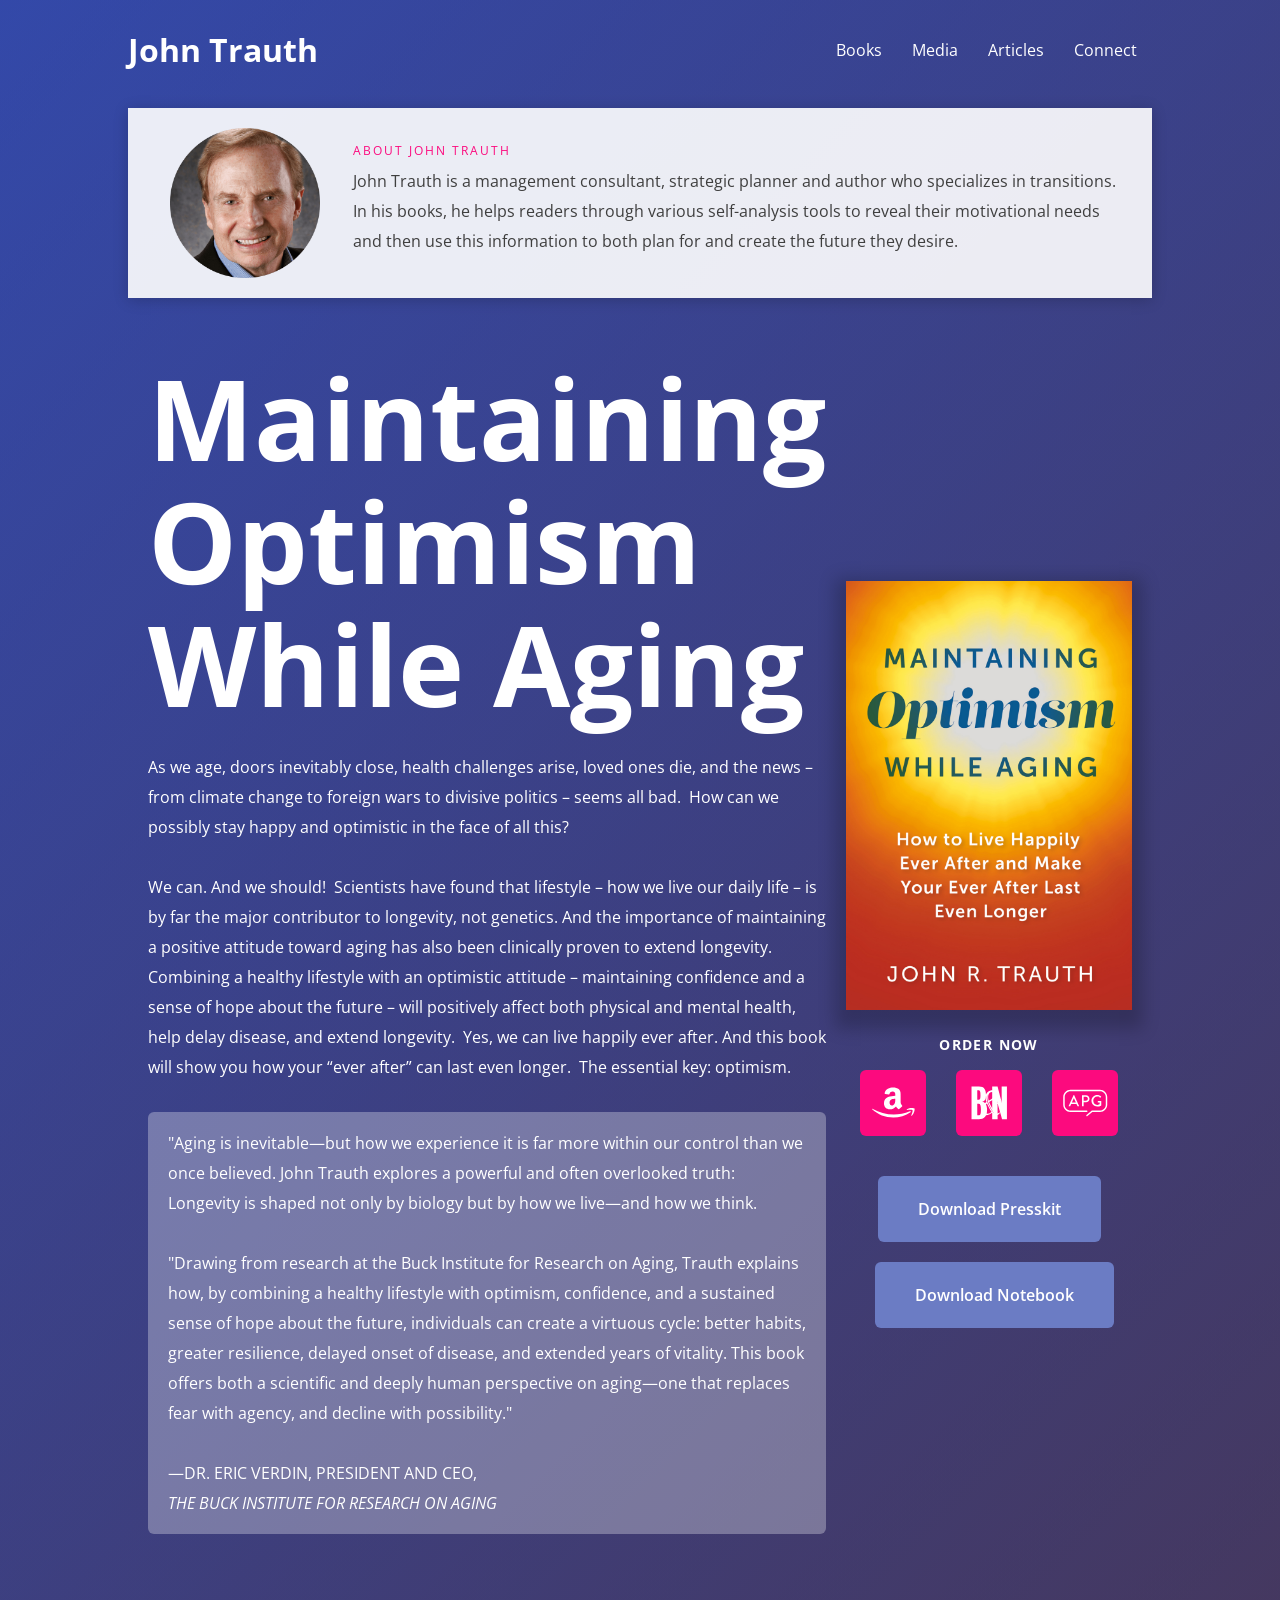
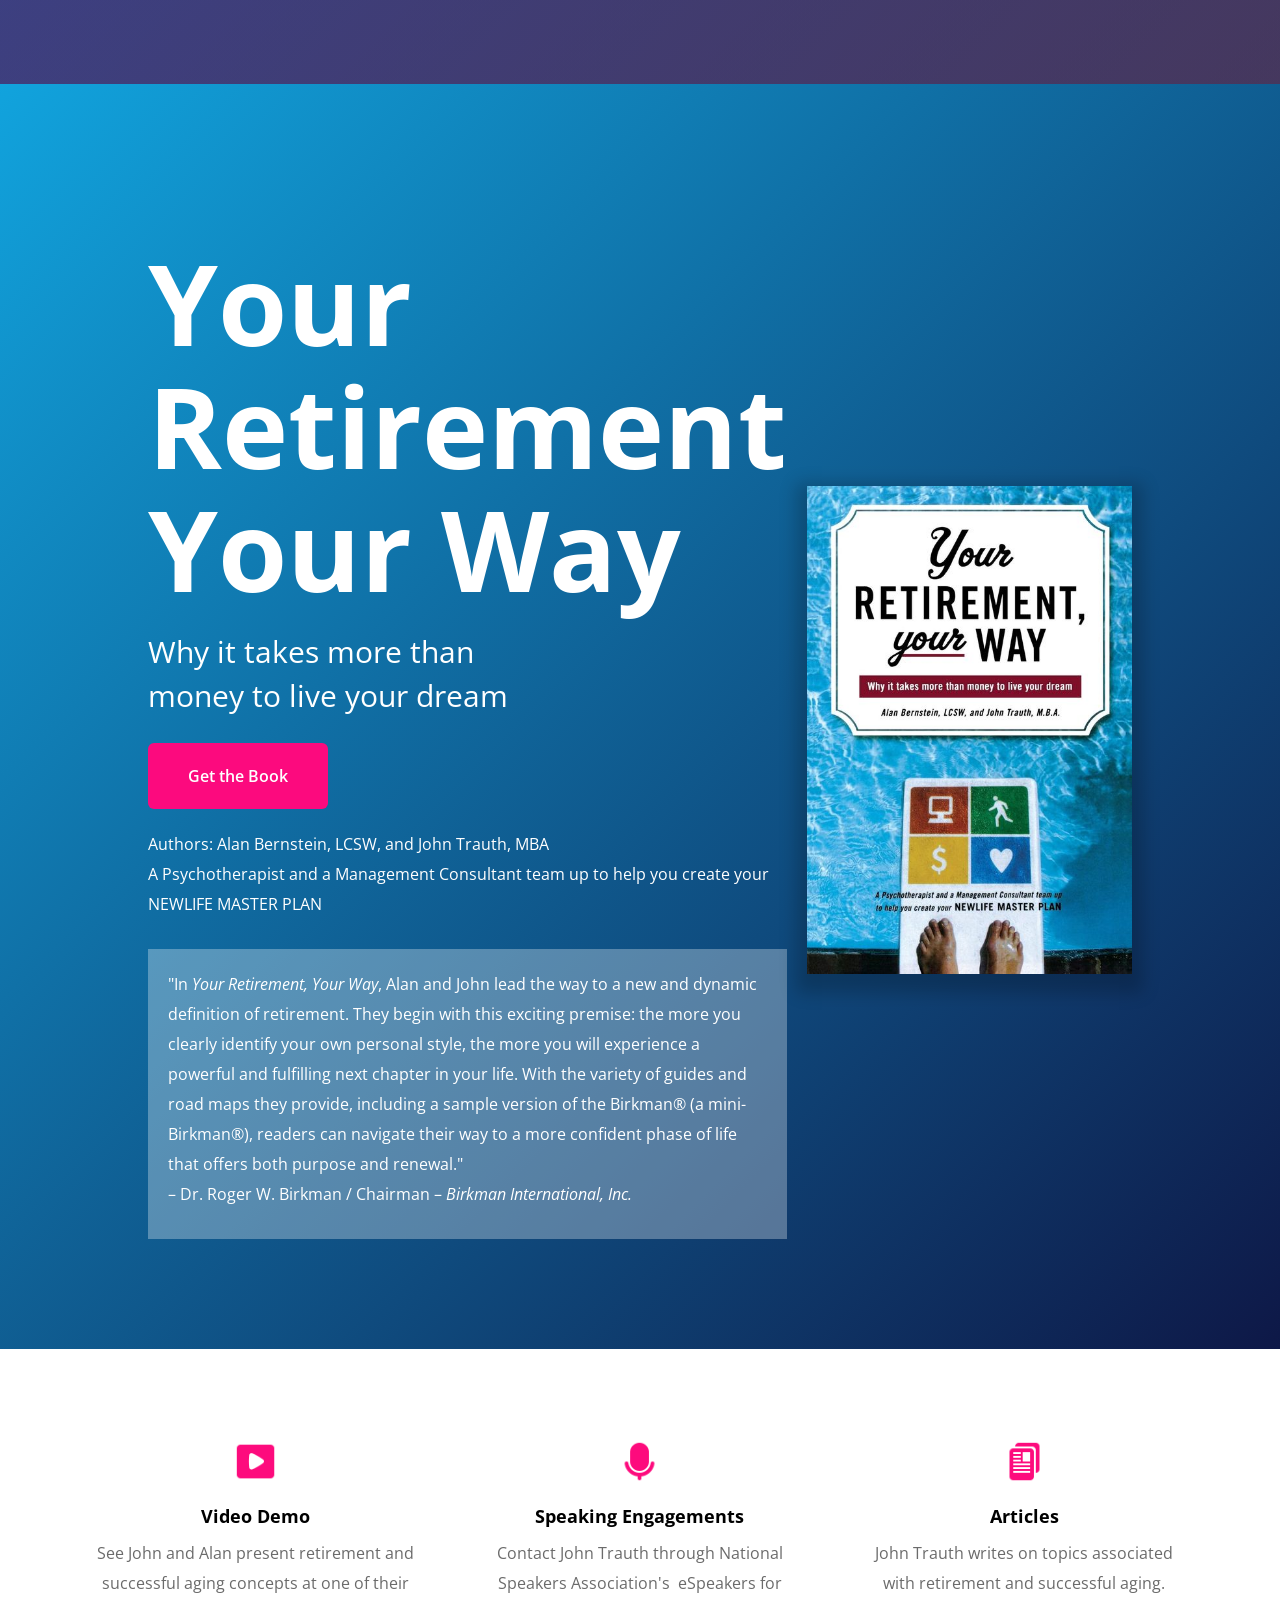
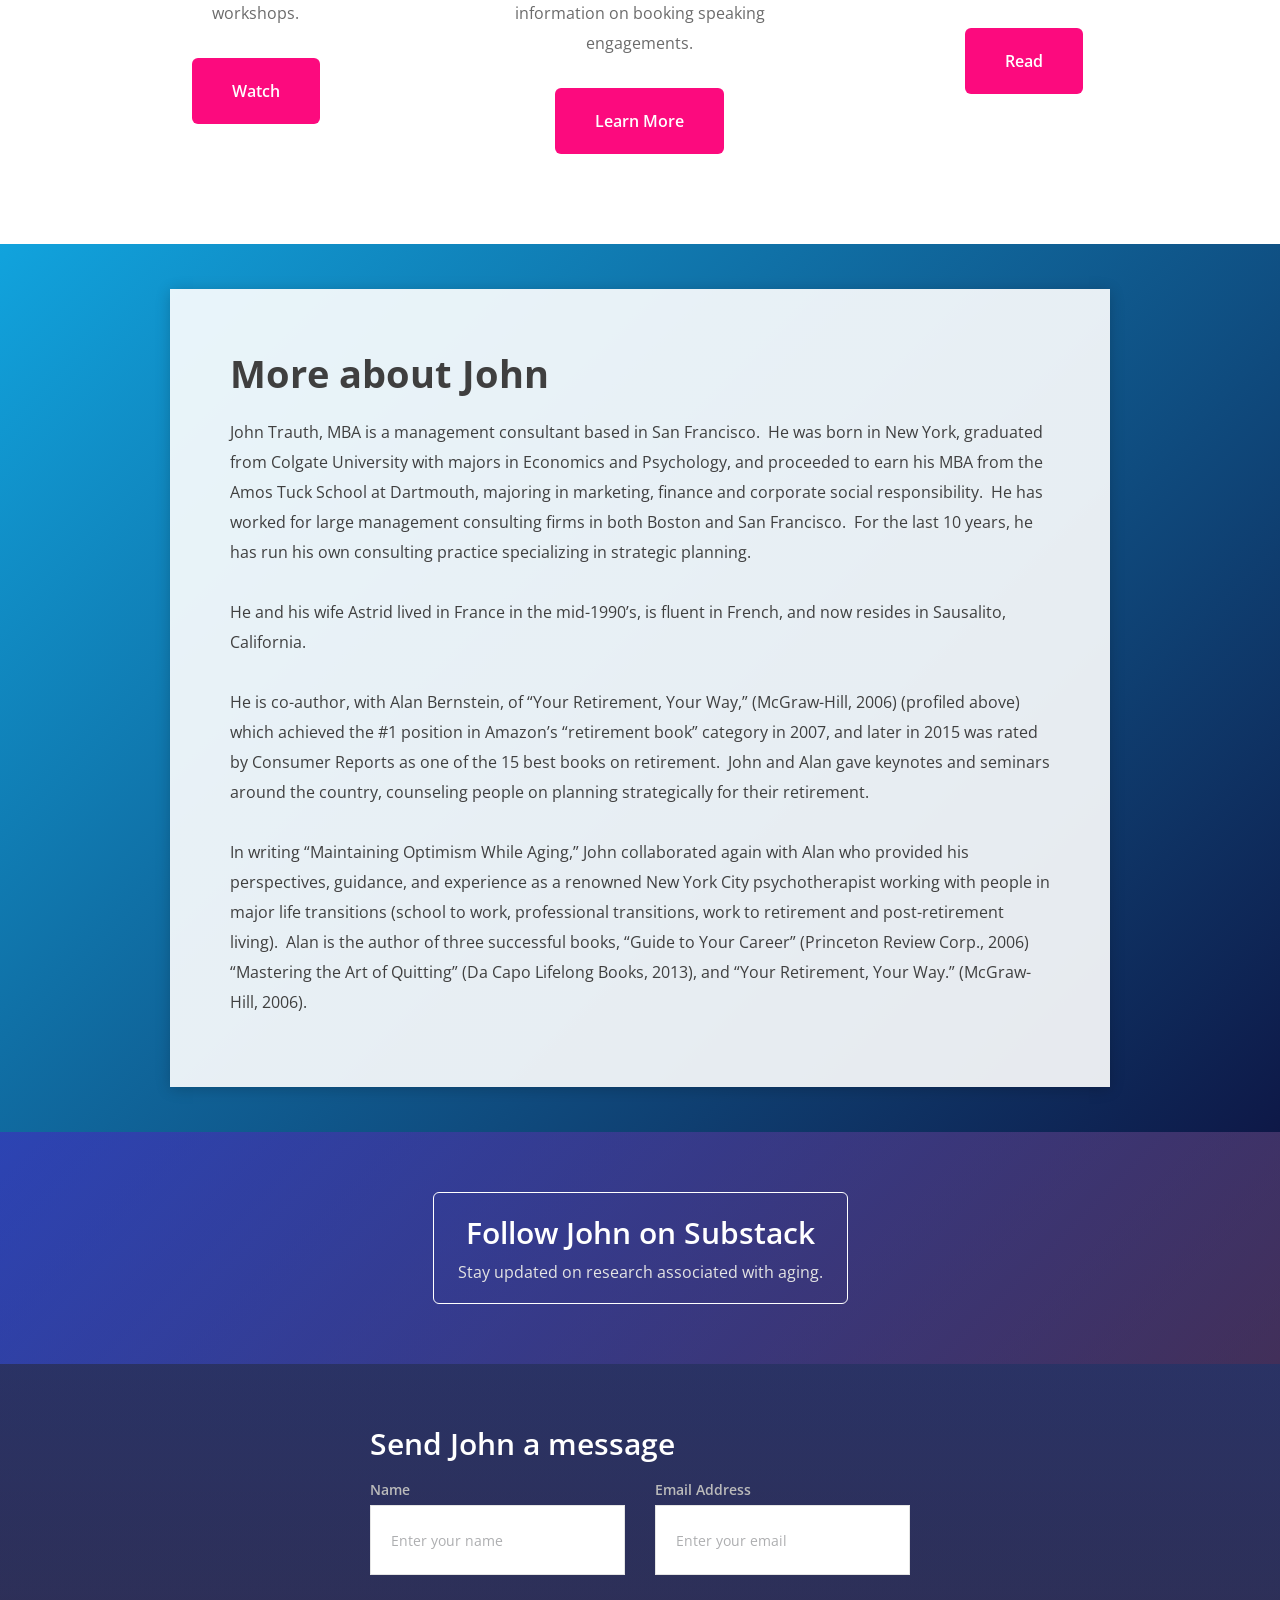
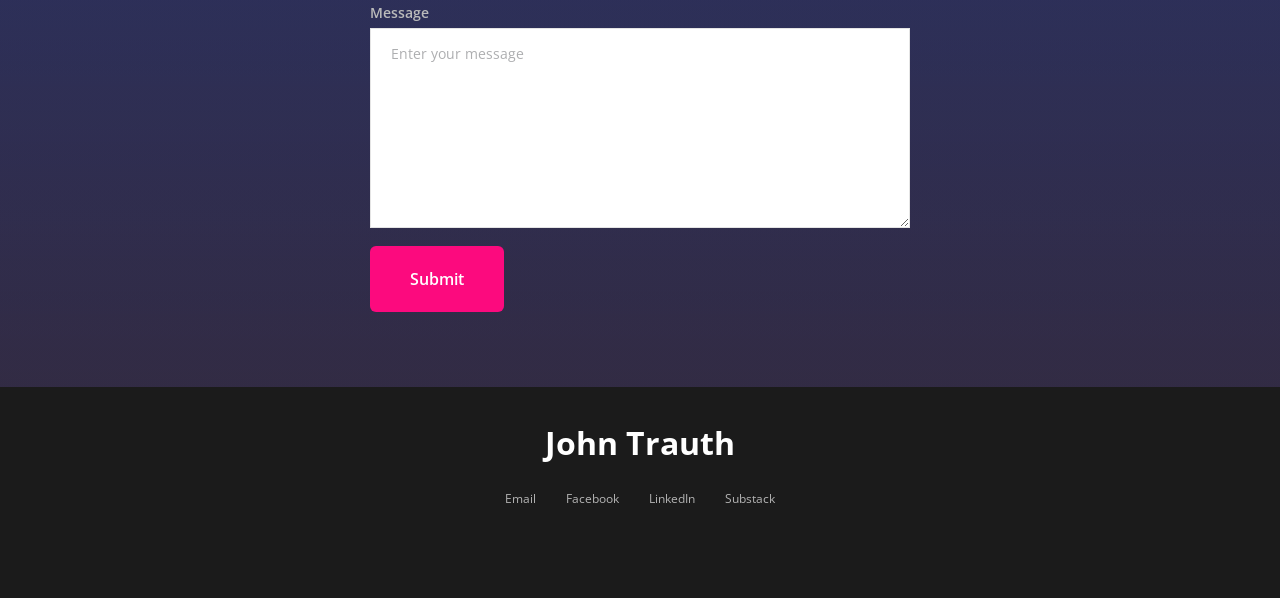
==== commit 1b594450: "Unify homepage book retailers under a single Order Now row with Amazon, Barnes & Noble, and APG. Co-" ====
--- a/index.html
+++ b/index.html
@@ -1,4 +1,4 @@
-<!DOCTYPE html><!-- Last Published: Fri Nov 21 2025 17:16:19 GMT+0000 (Coordinated Universal Time) --><html data-wf-domain="www.johntrauth.com" data-wf-page="65f1f4338cff7f58066f1bc7" data-wf-site="65e76d94701aad0fc2c8e657"><head><script async src="https://www.googletagmanager.com/gtag/js?id=G-12G0W8N15R"></script><script>window.dataLayer=window.dataLayer||[];function gtag(){dataLayer.push(arguments);}gtag('js',new Date());gtag('config','G-12G0W8N15R');</script><meta charset="utf-8"/><title>John Trauth | Author on Retirement &amp; Healthy Aging</title><meta content="John Trauth is a management consultant, strategic planner and author who specializes in transitions. In his books, he helps readers through various self-analysis tools to reveal their motivational needs and then use this information to both plan for and create the future they desire." name="description"/><meta content="John Trauth | Author on Retirement &amp; Healthy Aging" property="og:title"/><meta content="John Trauth is a management consultant, strategic planner and author who specializes in transitions. In his books, he helps readers through various self-analysis tools to reveal their motivational needs and then use this information to both plan for and create the future they desire." property="og:description"/><meta content="John Trauth Author" property="twitter:title"/><meta content="John Trauth is a management consultant, strategic planner and author who specializes in transitions. In his books, he helps readers through various self-analysis tools to reveal their motivational needs and then use this information to both plan for and create the future they desire." property="twitter:description"/><meta property="og:type" content="website"/><meta content="summary_large_image" name="twitter:card"/><meta content="width=device-width, initial-scale=1" name="viewport"/><meta content="google-site-verification=QNnIoD3r-I_O9PcPG-_ou5c_qni9_vH4IeJ56aL5rhU" name="google-site-verification"/><link href="_vendor/cdn.prod.website-files.com/65e76d94701aad0fc2c8e657/css/john-trauth.webflow.shared.ebbbabdff.css" rel="stylesheet" type="text/css"/><link href="https://fonts.googleapis.com" rel="preconnect"/><link href="https://fonts.gstatic.com" rel="preconnect" crossorigin="anonymous"/><script src="_vendor/ajax.googleapis.com/ajax/libs/webfont/1.6.26/webfont.js" type="text/javascript"></script><script type="text/javascript">WebFont.load({  google: {    families: ["Open Sans:300,300italic,400,400italic,600,600italic,700,700italic,800,800italic","Gothic A1:300,regular,500,600,700,800"]  }});</script><script type="text/javascript">!function(o,c){var n=c.documentElement,t=" w-mod-";n.className+=t+"js",("ontouchstart"in o||o.DocumentTouch&&c instanceof DocumentTouch)&&(n.className+=t+"touch")}(window,document);</script><link href="_vendor/cdn.prod.website-files.com/65e76d94701aad0fc2c8e657/66421f17fa62f9c49d442b8a_jtFavicon.png" rel="shortcut icon" type="image/x-icon"/><link href="_vendor/cdn.prod.website-files.com/65e76d94701aad0fc2c8e657/66421f20cb862df16546dc0c_jtWebclip.png" rel="apple-touch-icon"/><link rel="canonical" href="https://www.johntrauth.com/"/><meta property="og:url" content="https://www.johntrauth.com/"/><meta property="og:image" content="https://cdn.prod.website-files.com/65e76d94701aad0fc2c8e657/65e9fe3cacebf2243ae40fa3_john-headshot.png"/><meta name="twitter:image" content="https://cdn.prod.website-files.com/65e76d94701aad0fc2c8e657/65e9fe3cacebf2243ae40fa3_john-headshot.png"/><meta name="robots" content="index, follow"/><script type="application/ld+json">{"@context":"https://schema.org","@graph":[{"@type":"Person","@id":"https://www.johntrauth.com/#person","name":"John Trauth","jobTitle":"Author, Management Consultant, Strategic Planner","url":"https://www.johntrauth.com","image":"https://cdn.prod.website-files.com/65e76d94701aad0fc2c8e657/65e9fe3cacebf2243ae40fa3_john-headshot.png","sameAs":["https://www.linkedin.com/in/john-trauth-a3a5186/","https://www.facebook.com/john.trauth.3"]},{"@type":"Book","name":"Maintaining Optimism While Aging","author":{"@id":"https://www.johntrauth.com/#person"},"description":"A guide to maintaining optimism, positive attitude, and vitality as we age—combining healthy lifestyle habits with a hopeful mindset to extend longevity and wellbeing.","image":"https://www.johntrauth.com/MaintainingOptimism_Cover.jpg"},{"@type":"Book","name":"Your Retirement, Your Way","author":{"@id":"https://www.johntrauth.com/#person"},"publisher":{"@type":"Organization","name":"McGraw-Hill"},"datePublished":"2006","description":"A retirement planning guide using self-analysis tools to reveal motivational needs and build a fulfilling, purpose-driven next chapter.","url":"https://a.co/d/eDPns9t"},{"@type":"WebSite","url":"https://www.johntrauth.com/","name":"John Trauth Author","publisher":{"@id":"https://www.johntrauth.com/#person"}}]}</script><style id="jt-retailer-styles">.cell-3{flex-direction:column !important;}.jt-order-section{margin-top:20px;text-align:center;}.jt-order-label{font-size:1em;font-weight:700;letter-spacing:0.1em;text-transform:uppercase;color:#fff;margin:0 0 10px;display:block;}.jt-buy-row{display:flex;align-items:flex-start;justify-content:center;}.jt-buy-col{padding:0 12px;}.jt-buy-divider{width:1px;background:#999;align-self:stretch;flex-shrink:0;}.jt-retailer-btns{display:flex;gap:10px;justify-content:center;}.jt-retailer-btn{width:66px;height:66px;border-radius:6px !important;background-color:#fc0a7e;overflow:hidden;cursor:pointer;display:flex;align-items:center;justify-content:center;flex-shrink:0;}.jt-retailer-btn:hover{background-color:#c80062;}.jt-retailer-btn a{display:block;padding:8px;line-height:0;}.jt-retailer-btn svg{display:block;width:50px;height:50px;}.jt-retailer-btn .svgback{fill:#fc0a7e;transition:fill .3s;}.jt-retailer-btn .svgcolor1{fill:#fff;transition:fill .3s;}.jt-retailer-btn .svgcolor2{fill:#fff;transition:fill .3s;}.jt-retailer-btn:hover .svgback{fill:#c80062;}.section.center.mowa .heading-3+.paragraph-2{margin-top:16px;}.jt-endorsement{background-color:#ffffff4d;padding:16px 20px;margin-top:20px;text-align:left;border-radius:6px;}.jt-endorsement .paragraph-2{color:#fff;margin:0 !important;}.jt-presskit-btn{display:inline-block !important;margin-top:20px !important;background-color:#6b7cc4 !important;border-radius:6px !important;}.jt-presskit-btn:hover{background-color:#fff !important;color:#6b6b6b !important;}.button{border-radius:6px !important;}.jt-substack-btn{display:inline-block;border:1px solid #fff;border-radius:6px;padding:16px 24px;text-decoration:none;color:inherit;background:none;text-align:center;}.jt-substack-btn *{text-align:center !important;}.section.wide.connect{padding-top:60px;}.section.wide.connect .wrap{display:flex;align-items:center;justify-content:center;min-height:100%;}#Subscribe{border-radius:0 6px 6px 0 !important;}.yryw-book-btn-mobile{display:none !important;}@media (max-width:991px){.nav-menu-2 .w-nav-link{text-align:left !important;}}@media (max-width:767px){.feature-wrap.icons .button{margin-bottom:20px !important;}.yryw-book-btn-desktop{display:none !important;}.yryw-book-btn-mobile{display:inline-block !important;margin-top:20px !important;}.jt-presskit-btn{display:block !important;margin:20px auto 0 !important;width:fit-content !important;}.jt-order-now{display:none !important;}}</style></head><body class="body"><div class="hero"><div data-collapse="medium" data-animation="default" data-duration="400" data-doc-height="1" data-easing="ease" data-easing2="ease" role="banner" class="nav w-nav"><div class="nav-inner"><div class="nav-logo-wrap"><a href="#" class="brand w-nav-brand"><div class="text-block-3">John Trauth</div><img src="_vendor/cdn.prod.website-files.com/65e76d94701aad0fc2c8e657/65e76ff0a530ebec5e1d4bfb_jt-logo.png" width="180" alt="John Trauth Author logo" height="Auto" class="image-6"/></a></div><div class="nav-menu-wrap"><nav role="navigation" class="nav-menu-2 w-nav-menu"><a href="#" class="nav-link w-nav-link">Books</a><a href="#media" class="nav-link w-nav-link">Media</a><a href="blog/index.html" class="nav-link w-nav-link">Articles</a><a href="#connect" class="nav-link w-nav-link">Connect</a></nav><div class="menu-button w-nav-button"><div class="menu-icon w-icon-nav-menu"></div></div></div></div></div></div><div class="section center mowa"><div class="hero-content"><div class="w-layout-grid grid"><img src="_vendor/cdn.prod.website-files.com/65e76d94701aad0fc2c8e657/65e9fe3cacebf2243ae40fa3_john-headshot.png" width="341" alt="John Trauth, author and retirement consultant" sizes="(max-width: 479px) 82vw, 150px" srcset="_vendor/cdn.prod.website-files.com/65e76d94701aad0fc2c8e657/65e9fe3cacebf2243ae40fa3_john-headshot-p-500.png 500w, _vendor/cdn.prod.website-files.com/65e76d94701aad0fc2c8e657/65e9fe3cacebf2243ae40fa3_john-headshot-p-800.png 800w, _vendor/cdn.prod.website-files.com/65e76d94701aad0fc2c8e657/65e9fe3cacebf2243ae40fa3_john-headshot.png 940w" class="image-2"/><div id="w-node-_45ac51f6-1d6b-f9a4-cb6e-3ca8c72934d0-066f1bc7" class="div-block-13"><div class="title red">ABOUT JOHN TRAUTH</div><p class="paragraph-2 black">John Trauth is a management consultant, strategic planner and author who specializes in transitions. In his books, he helps readers through various self-analysis tools to reveal their motivational needs and then use this information to both plan for and create the future they desire.</p></div></div><div id="w-node-_91d796b2-025f-76af-02fd-afd786a7de0d-066f1bc7" class="w-layout-layout quick-stack-2 wf-layout-layout"><div class="w-layout-cell"><h1 class="heading-3">Maintaining Optimism While Aging</h1><p class="paragraph-2">As we age, doors inevitably close, health challenges arise, loved ones die, and the news – from climate change to foreign wars to divisive politics – seems all bad.  How can we possibly stay happy and optimistic in the face of all this?<br/><br/>We can. And we should!  Scientists have found that lifestyle – how we live our daily life – is by far the major contributor to longevity, not genetics. And the importance of maintaining a positive attitude toward aging has also been clinically proven to extend longevity.  Combining a healthy lifestyle with an optimistic attitude – maintaining confidence and a sense of hope about the future – will positively affect both physical and mental health, help delay disease, and extend longevity.  Yes, we can live happily ever after. And this book will show you how your “ever after” can last even longer.  The essential key: optimism.</p><div class="jt-endorsement"><p class="paragraph-2">&quot;Aging is inevitable—but how we experience it is far more within our control than we once believed. John Trauth explores a powerful and often overlooked truth: Longevity is shaped not only by biology but by how we live—and how we think.<br/><br/>&quot;Drawing from research at the Buck Institute for Research on Aging, Trauth explains how, by combining a healthy lifestyle with optimism, confidence, and a sustained sense of hope about the future, individuals can create a virtuous cycle: better habits, greater resilience, delayed onset of disease, and extended years of vitality. This book offers both a scientific and deeply human perspective on aging—one that replaces fear with agency, and decline with possibility.&quot;<br/><br/>—DR. ERIC VERDIN, PRESIDENT AND CEO,<br/><em>THE BUCK INSTITUTE FOR RESEARCH ON AGING</em></p></div></div><div id="w-node-_91d796b2-025f-76af-02fd-afd786a7de15-066f1bc7" class="w-layout-cell cell-3"><img src="MaintainingOptimism_Cover.jpg" loading="lazy" width="453.5" sizes="(max-width: 479px) 100vw, (max-width: 767px) 90vw, 453.5px" alt="Maintaining Optimism While Aging book cover" class="book"/><div class="jt-order-section"><div class="jt-buy-row"><div class="jt-buy-col"><p class="jt-order-label">Order<span class="jt-order-now"> Now</span></p><div class="jt-retailer-btns"><div class="jt-retailer-btn"><a href="https://amplifypublishinggroup.com/product/nonfiction/health-medicine-and-wellness/mental-health/maintaining-optimism-while-aging/" target="_blank" rel="noopener" title="Amplify Publishing"><svg xmlns="http://www.w3.org/2000/svg" version="1.1" viewBox="0 0 196.6 196.6"><rect class="svgback" width="196.6" height="196.6"/><path class="svgcolor2" d="M56,67.7c-.2-.4-.8-.7-1.1-.7h-.6c-.3,0-.9.3-1.1.7l-19.2,42.1c-.4.8.1,1.6,1.1,1.6h3.9c.8,0,1.3-.5,1.4-.9,1.3-2.9,2.6-5.7,3.8-8.6h20.5l3.9,8.6c.3.6.7.9,1.4.9h3.9c.9,0,1.4-.8,1.1-1.6l-19.1-42.1ZM46.8,96.6l7.6-17.2h.3l7.7,17.2h-15.7ZM102,67.7h-14.3c-.7,0-1.2.6-1.2,1.2v41.4c0,.6.5,1.2,1.2,1.2h4.1c.6,0,1.2-.6,1.2-1.2v-14.7h9.1c7.6,0,14-6.3,14-14.1s-6.3-13.8-14-13.8ZM101.6,89.5h-8.6v-15.5h8.6c4.3,0,8,3.3,8,7.5s-3.6,8-8,8ZM162.3,91.9c0-.6-.5-1.2-1.1-1.2h-11.4c-.7,0-1.2.5-1.2,1.2v3.6c0,.6.5,1.1,1.2,1.1h6.1v7c-.6.3-4.2,2.1-9.4,2.1-8.9,0-15.7-7.5-15.7-16.2s6.8-16.3,15.7-16.3,7.7,1.7,10.6,4.3c.6.6,1.1.6,1.6,0,.9-1,1.9-1.9,2.8-2.9.5-.5.4-1.3,0-1.8-4.3-3.6-9.2-5.8-15.2-5.8-12.5,0-22.5,10.1-22.5,22.6s10.1,22.5,22.5,22.5,15.5-4.1,15.5-4.1c.2-.2.5-.7.5-1,0-5,0-10.1,0-15.2Z"/><path class="svgcolor1" d="M157.4,46.5H41.2c-15.7,0-28.5,12.8-28.5,28.5v30.3c0,15.7,12.8,28.5,28.5,28.5h64.1c1.6,0,2.9-1.3,2.9-2.9s-1.3-2.9-2.9-2.9H41.2c-12.5,0-22.7-10.2-22.7-22.7v-30.3c0-12.5,10.2-22.7,22.7-22.7h116.1c12.5,0,22.7,10.2,22.7,22.7v30.3c0,12.5-10.2,22.7-22.7,22.7h-31.3c-.7,0-1.3.2-1.8.7l-20,16.4c-1.2,1-1.4,2.8-.4,4.1.6.7,1.4,1.1,2.2,1.1s1.3-.2,1.8-.7l19.2-15.8h30.2c15.7,0,28.5-12.8,28.5-28.5v-30.3c0-15.7-12.8-28.5-28.5-28.5Z"/></svg></a></div></div></div><div class="jt-buy-divider"></div><div class="jt-buy-col"><p class="jt-order-label">Pre-order</p><div class="jt-retailer-btns"><div class="jt-retailer-btn"><a href="https://www.amazon.com/Maintaining-Optimism-While-Aging-Happily/dp/B0H5YJP39Y/ref=sr_1_1?crid=3UYUD81M8SDR9&dib=eyJ2IjoiMSJ9.b-GcR-47krk6aIxrqzOCoQ.seU5ThjhbQ6RNJ4UtBBV1tEnqQ7rq393-WZwwLCD708&dib_tag=se&keywords=9798900261669&qid=1782137672&sprefix=9798900261669%2Caps%2C163&sr=8-1" target="_blank" rel="noopener" title="Amazon"><svg version="1.1" xmlns="http://www.w3.org/2000/svg" xmlns:xlink="http://www.w3.org/1999/xlink" x="0px" y="0px" viewBox="0 0 196.6 196.6" style="enable-background:new 0 0 196.6 196.6;" xml:space="preserve"><rect class="svgback" x="0" y="0" width="196.6" height="196.6"/><g class="svgcolor1"><path d="M167.2,134.9c-18.3,13.4-44.7,20.7-67.5,20.7c-32,0-60.7-11.8-82.5-31.5c-1.7-1.5-0.2-3.6,1.9-2.4c23.5,13.7,52.6,21.9,82.6,21.9c20.2,0,42.5-4.2,62.9-12.9C167.7,129.3,170.3,132.7,167.2,134.9"/><path d="M174.9,126.2c-2.3-3-15.4-1.4-21.3-0.7c-1.8,0.2-2.1-1.4-0.5-2.4c10.4-7.4,27.6-5.3,29.6-2.8c2,2.4-0.5,19.7-10.4,27.9c-1.5,1.2-2.9,0.6-2.3-1.1C172.2,141.6,177.2,129.2,174.9,126.2"/></g><path class="svgcolor2" d="M134,108c-2.8-3.8-5.7-7-5.7-14V70.5c0-10,0.7-19.1-6.6-26C115.9,39,106.4,37,99,37c-14.3,0-30.3,5.3-33.7,23.1c-0.3,1.9,1.1,2.9,2.3,3.2l14.6,1.5c1.4-0.1,2.3-1.4,2.6-2.8c1.3-6.2,6.4-9.1,12.1-9.1c3.2,0,6.6,1.2,8.5,4c2.1,3.1,1.9,7.4,1.9,10.9v1.9c-8.7,1.1-20.2,1.6-28.4,5.3c-9.5,4-16.1,12.4-16.1,24.7c0,15.6,9.9,23.5,22.6,23.5c10.7,0,16.6-2.6,24.8-11c2.8,4,3.6,5.9,8.7,10c1.1,0.6,2.6,0.6,3.6-0.3c3.1-2.6,8.6-7.4,11.6-9.9C135.2,111,135,109.4,134,108z M104.3,101.2c-2.4,4.2-6.2,6.9-10.4,6.9c-5.8,0-9.1-4.5-9.1-10.9c0-12.9,11.5-15.2,22.4-15.2v3.2C107.2,91.1,107.3,95.9,104.3,101.2z"/></svg></a></div><div class="jt-retailer-btn"><a href="#" target="_blank" rel="noopener" title="Barnes &amp; Noble"><svg version="1.1" xmlns="http://www.w3.org/2000/svg" xmlns:xlink="http://www.w3.org/1999/xlink" x="0px" y="0px" viewBox="0 0 196.6 196.6" style="enable-background:new 0 0 196.6 196.6;" xml:space="preserve"><rect class="svgback" x="0" y="0" width="196.6" height="196.6"/><g class="svgcolor2"><path d="M90.7,125.2c0,27.1-12,36.9-32.2,36.9H29.6V33.2h28.8c22.4,0,28.2,13.3,28.2,35.1c0,16.2-5.8,24.7-15.5,25.3C82,93.6,90.7,104.5,90.7,125.2L90.7,125.2z M52.1,101.1v45.5h5.8c6.9,0,8.6-4,8.6-23.6c0-14.4-1.7-21.9-9.2-21.9H52.1L52.1,101.1z M52.1,48.1v37.5h5.8c5.8,0,6.9-5.8,6.9-16.7c0-14.9-1.1-20.7-8.6-20.7h-4V48.1z"/><path d="M131,91.9c1.1,17.3,1.1,21.9,1.1,37.5c0,9.8,0,32.9,0,32.9h-21.3v-129h21.3c0,0,9.8,38,12,46c2.3,8,4,14.4,4.6,20.2c-0.6-12.7-0.6-28.2-0.6-40.9c0-9.8,0-25.3,0-25.3h20.7v129h-19c0,0-11.5-39.8-13.8-47.8C134.4,108,132.7,101.1,131,91.9L131,91.9z"/></g><path class="svgcolor1" d="M135.6,96.2c-6.4,0-10.8,4-13.6,10c-2.8,6-6,13.6-7.9,17.5c-6.8-11.9-11.9-21.1-15.1-29.6c5.1-3.2,14.3-7.6,20-12.4c5.1-4.7,7.6-9.6,8.7-14.7c1.5-10-4-18.7-16.8-18.7c-10.8,0-23.6,8.3-25.9,22.3c-1.2,6.8,0.4,16,3.2,23.6c-9.6,6.4-17.9,13.6-20.4,24.7C65,137.7,76.5,146,89.7,146c8.7,0,15.5-4,21.1-10c4,4.4,9.2,10,15.5,10c5.1,0,10.8-3.2,15.1-8.8l-2-2.8c-4,4-6.8,5.6-9.2,5.6c-4.4,0-8.3-4-12.4-9.6c-0.4-1.2-0.8-2-1.2-2.8c2.4-4.7,4-10,6.4-14.7c4-8.8,6.4-11.9,10-11.9c6.4,0,1.2,10.4,7.9,10.4c3.2,0,4.7-2.4,5.1-5.1C146.8,102.6,144.4,96.2,135.6,96.2L135.6,96.2z M95.7,68.3c0.8-6.4,6.4-13.2,14.7-13.2c6.4,0,10.8,4.8,9.2,12.4c-0.4,2.8-1.2,5.6-4,9.2c-3.2,3.6-13.6,10-18.3,12.8C94.9,82.2,94.1,75.5,95.7,68.3L95.7,68.3z M93.4,140.1c-12.4,0-16.8-10.4-15.5-18.3c1.6-10,6.4-16,12.4-21.5c4.4,10.8,10,21.5,17.9,32.7C103.7,138.1,99.7,140.1,93.4,140.1L93.4,140.1z"/><path class="svgback" d="M92.5,64.7c0,0-8.3,13.2,3.6,39.1c9.6,21.5,21.1,33.5,21.1,33.5s-11.5-16-19.6-35.1C88.1,78.7,92.5,64.7,92.5,64.7L92.5,64.7z"/></svg></a></div></div></div></div><a href="https://drive.google.com/uc?export=download&amp;id=1azxVgmJ_-bYU_DqxGOW-jlDnCoRUZm57" target="_blank" rel="noopener" class="button w-button jt-presskit-btn">Download Presskit</a><a href="https://drive.google.com/uc?export=download&amp;id=1PM2YD8OfuuO2D3ZCTmNghuBqZQxfG90P" target="_blank" rel="noopener" class="button w-button jt-presskit-btn" style="margin-top:10px;margin-left:10px;">Download Notebook</a></div></div></div></div></div><div class="section center yryw mobile"><img src="_vendor/cdn.prod.website-files.com/5af49de0dbb1e3637f2d8886/5b1437cbda3c5c3369fe4460_arrow.svg" alt="" class="arrow"/><div class="hero-content"><div id="books" class="w-layout-layout quick-stack w-node-_8b30062e-edcd-ba4b-a787-fabb8986c3c7-066f1bc7 wf-layout-layout"><div class="w-layout-cell"><h1 class="heading-3">Your Retirement<br/>Your Way</h1><h3 class="hero-subhead">Why it takes more than money to live your dream</h3><a href="https://a.co/d/eDPns9t" target="_blank" class="button w-button yryw-book-btn-desktop">Get the Book</a></div><div id="w-node-_90a406b4-cf8e-ea03-cff6-efdc991e626e-066f1bc7" class="w-layout-cell cell-3"><img src="_vendor/cdn.prod.website-files.com/65e76d94701aad0fc2c8e657/65e771b397759b01928e7374_yryw-cover.jpg" loading="lazy" width="453.5" sizes="(max-width: 479px) 100vw, (max-width: 767px) 90vw, 453.5px" alt="Your Retirement Your Way book cover by John Trauth" srcset="_vendor/cdn.prod.website-files.com/65e76d94701aad0fc2c8e657/65e771b397759b01928e7374_yryw-cover-p-500.jpg 500w, _vendor/cdn.prod.website-files.com/65e76d94701aad0fc2c8e657/65e771b397759b01928e7374_yryw-cover.jpg 907w" class="book"/></div><a href="https://a.co/d/eDPns9t" target="_blank" class="button w-button yryw-book-btn-mobile">Get the Book</a><div class="w-layout-cell"><p class="paragraph-2">Authors: Alan Bernstein, LCSW, and John Trauth, MBA<br/>A Psychotherapist and a Management Consultant team up to help you create your NEWLIFE MASTER PLAN</p></div><div class="w-layout-cell cell-4"><p class="paragraph-2">&quot;In <em>Your Retirement, Your Way</em>, Alan and John lead the way to a new and dynamic definition of retirement. They begin with this exciting premise: the more you clearly identify your own personal style, the more you will experience a powerful and fulfilling next chapter in your life. With the variety of guides and road maps they provide, including a sample version of the Birkman® (a mini-Birkman®), readers can navigate their way to a more confident phase of life that offers both purpose and renewal.&quot;<br/>– Dr. Roger W. Birkman / Chairman – <em>Birkman International, Inc.</em></p></div></div></div></div><div id="media" class="section about"><div class="feature-wrap reverse"><div class="feature-content"><div class="title">ConsectUltricies </div><h2 class="black-text">Amet Ipsum </h2><p>Lorem ipsum dolor sit amet, consectetur adipiscing elit. Suspendisse varius enim in eros elementum tristique. </p></div><div class="feature-image"><img src="_vendor/cdn.prod.website-files.com/65e76d94701aad0fc2c8e657/65e76d94701aad0fc2c8e70e_app-05.png" width="386" alt="" sizes="100vw" srcset="_vendor/cdn.prod.website-files.com/65e76d94701aad0fc2c8e657/65e76d94701aad0fc2c8e70e_app-05-p-500.png 500w, _vendor/cdn.prod.website-files.com/65e76d94701aad0fc2c8e657/65e76d94701aad0fc2c8e70e_app-05.png 540w" class="image-2"/></div></div><div class="feature-wrap hide"><div class="feature-content"><div class="title">Aenean Consectetur Porta</div><h2 class="black-text">Magna Porta Sit Bibendum</h2><p>Lorem ipsum dolor sit amet, consectetur adipiscing elit. Suspendisse varius enim in eros elementum tristique. </p></div><div class="feature-image"><img src="_vendor/cdn.prod.website-files.com/65e76d94701aad0fc2c8e657/65e76d94701aad0fc2c8e70b_app-04.png" width="341" alt="" class="image-2"/></div></div><div class="feature-wrap icons iconswhite"><div class="feature-content icons"><img src="_vendor/cdn.prod.website-files.com/65e76d94701aad0fc2c8e657/65f0b5ec0b2470e5fc3645c1_icon-video.png" width="Auto" alt="" height="Auto" class="feature-icon"/><h4 class="black-text">Video Demo</h4><p class="paragraph-6">See John and Alan present retirement and successful aging concepts at one of their workshops.</p><a href="https://www.youtube.com/watch?v=Yiuixv5piZI" target="_blank" class="button form-button w-button">Watch</a></div><div class="feature-content icons"><img src="_vendor/cdn.prod.website-files.com/65e76d94701aad0fc2c8e657/65f0b5ec9328c9b7fa37bf2d_icon-speaking.png" width="Auto" alt="" class="feature-icon"/><h4 class="black-text">Speaking Engagements</h4><p class="paragraph-6">Contact John Trauth through National Speakers Association&#x27;s  eSpeakers for information on booking speaking engagements.</p><a href="https://www.espeakers.com/marketplace/profile/7884/alan-bernstein-lcsw-john-trauth-mba" target="_blank" class="button form-button w-button">Learn More</a></div><div class="feature-content icons"><img src="_vendor/cdn.prod.website-files.com/65e76d94701aad0fc2c8e657/65f0b5ecaae3b5c3353175cf_icon-articles.png" alt="" class="feature-icon"/><h4 class="black-text">Articles</h4><p class="paragraph-6">John Trauth writes on topics associated with retirement and successful aging.</p><a href="blog/index.html" class="button form-button w-button">Read</a></div></div><div id="how-to-use" class="feature-wrap hide"><div class="feature-content"><div class="title">Aenean Consectetur Porta</div><h2 class="black-text">Sem Risus Elit Vestibulum</h2><p>Nulla vitae elit libero, a pharetra augue. Duis mollis, est non commodo luctus, nisi erat porttitor ligula, eget lacinia odio sem nec elit. <a href="#">Cras mattis consectetur</a> purus sit amet fermentum. Donec id elit non mi porta gravida at eget metus. Etiam porta sem malesuada magna mollis euismod.</p></div><div class="feature-image"><img src="_vendor/cdn.prod.website-files.com/65e76d94701aad0fc2c8e657/65e76d94701aad0fc2c8e6fd_img-003.jpg" width="519" alt="" sizes="100vw" srcset="_vendor/cdn.prod.website-files.com/65e76d94701aad0fc2c8e657/65e76d94701aad0fc2c8e6fd_img-003-p-500.jpeg 500w, _vendor/cdn.prod.website-files.com/65e76d94701aad0fc2c8e657/65e76d94701aad0fc2c8e6fd_img-003-p-1080.jpeg 1080w, _vendor/cdn.prod.website-files.com/65e76d94701aad0fc2c8e657/65e76d94701aad0fc2c8e6fd_img-003-p-1600.jpeg 1600w, _vendor/cdn.prod.website-files.com/65e76d94701aad0fc2c8e657/65e76d94701aad0fc2c8e6fd_img-003.jpg 1982w" class="image-2"/></div></div><div class="feature-wrap reverse"><div class="feature-content"><div class="title">Aenean Consectetur Porta</div><h2 class="black-text">Parturient Tortor</h2><p>Nulla vitae elit libero, a pharetra augue. Duis mollis, est non commodo luctus, nisi erat porttitor ligula, eget lacinia odio sem nec elit. <a href="#">Cras mattis consectetur</a> purus sit amet fermentum. Donec id elit non mi porta gravida at eget metus. Etiam porta sem malesuada magna mollis euismod.</p></div><div class="feature-image"><img src="_vendor/cdn.prod.website-files.com/65e76d94701aad0fc2c8e657/65e76d94701aad0fc2c8e6fe_img-002.jpg" width="519" alt="" sizes="100vw" srcset="_vendor/cdn.prod.website-files.com/65e76d94701aad0fc2c8e657/65e76d94701aad0fc2c8e6fe_img-002-p-500.jpeg 500w, _vendor/cdn.prod.website-files.com/65e76d94701aad0fc2c8e657/65e76d94701aad0fc2c8e6fe_img-002-p-1080.jpeg 1080w, _vendor/cdn.prod.website-files.com/65e76d94701aad0fc2c8e657/65e76d94701aad0fc2c8e6fe_img-002-p-1600.jpeg 1600w, _vendor/cdn.prod.website-files.com/65e76d94701aad0fc2c8e657/65e76d94701aad0fc2c8e6fe_img-002.jpg 1982w" class="image-2"/></div></div><div data-delay="4000" data-animation="slide" class="quote-slider hide w-slider" data-autoplay="false" data-easing="ease" data-hide-arrows="false" data-disable-swipe="false" data-autoplay-limit="0" data-nav-spacing="8" data-duration="500" data-infinite="true"><div class="w-slider-mask"><div class="w-slide"><div class="quote-wrap"><img src="_vendor/cdn.prod.website-files.com/5af49de0dbb1e3637f2d8886/5b14481dda3c5c4b9bfe5147_quotation.svg" width="58" alt="" class="quote-icon"/><h3>Perhaps there are additional reviews/quotes or your thoughts/snippets from books that we can add here? Or not, can remove this section.</h3><div class="quote-attribution"><p>John Trauth</p><div class="quote-dash"></div><p><strong>Your Retirement Your Way</strong></p></div></div></div><div class="w-slide"><div class="quote-wrap"><img src="_vendor/cdn.prod.website-files.com/5af49de0dbb1e3637f2d8886/5b14481dda3c5c4b9bfe5147_quotation.svg" width="58" alt="" class="quote-icon"/><h3>HeadNulla vitae elit libero, a pharetra augue. Duis mollis, est non commodo luctus, nisi erat porttitor ligula, eget lacinia odio sem nec elit. Pus sit amet fermentum. Donec id elit non mi porta gravida at eget metus. Etiam porta sem malesuada magna mollis euismod.ing</h3><div class="quote-attribution"><div class="quote-dash"></div><p>Nulla vitae elit libero, a pharetra augue.</p><p><strong>New York Times</strong></p></div></div></div></div><div class="left-arrow w-slider-arrow-left"><div class="slider-arrow w-icon-slider-left"></div></div><div class="right-arrow w-slider-arrow-right"><div class="slider-arrow w-icon-slider-right"></div></div><div class="slide-nav w-slider-nav w-slider-nav-invert w-round"></div></div><div class="feature-wrap logos"><img src="_vendor/cdn.prod.website-files.com/65e76d94701aad0fc2c8e657/65e76d94701aad0fc2c8e716_logos.png" alt="Media logos" sizes="100vw" srcset="_vendor/cdn.prod.website-files.com/65e76d94701aad0fc2c8e657/65e76d94701aad0fc2c8e716_logos-p-500.png 500w, _vendor/cdn.prod.website-files.com/65e76d94701aad0fc2c8e657/65e76d94701aad0fc2c8e716_logos-p-800.png 800w, _vendor/cdn.prod.website-files.com/65e76d94701aad0fc2c8e657/65e76d94701aad0fc2c8e716_logos-p-1080.png 1080w, _vendor/cdn.prod.website-files.com/65e76d94701aad0fc2c8e657/65e76d94701aad0fc2c8e716_logos-p-1600.png 1600w, _vendor/cdn.prod.website-files.com/65e76d94701aad0fc2c8e657/65e76d94701aad0fc2c8e716_logos.png 2720w"/></div></div><div class="section wide img bio"><div class="w-layout-blockcontainer w-container"><div class="div-block-15"><h2 class="heading-7">More about John</h2><p class="paragraph-2 black">John Trauth, MBA is a management consultant based in San Francisco.  He was born in New York, graduated from Colgate University with majors in Economics and Psychology, and proceeded to earn his MBA from the Amos Tuck School at Dartmouth, majoring in marketing, finance and corporate social responsibility.  He has worked for large management consulting firms in both Boston and San Francisco.  For the last 10 years, he has run his own consulting practice specializing in strategic planning. <br/>‍<br/>He and his wife Astrid lived in France in the mid-1990’s, is fluent in French, and now resides in Sausalito, California.<br/>‍<br/>He is co-author, with Alan Bernstein, of “Your Retirement, Your Way,” (McGraw-Hill, 2006) (profiled above) which achieved the #1 position in Amazon’s “retirement book” category in 2007, and later in 2015 was rated by Consumer Reports as one of the 15 best books on retirement.  John and Alan gave keynotes and seminars around the country, counseling people on planning strategically for their retirement.  <br/>‍<br/>In writing “Maintaining Optimism While Aging,” John collaborated again with Alan who provided his perspectives, guidance, and experience as a renowned New York City psychotherapist working with people in major life transitions (school to work, professional transitions, work to retirement and post-retirement living).  Alan is the author of three successful books, “Guide to Your Career” (Princeton Review Corp., 2006) “Mastering the Art of Quitting” (Da Capo Lifelong Books, 2013), and “Your Retirement, Your Way.” (McGraw-Hill, 2006).</p></div></div></div><div id="about" class="section quotes"><div id="features" class="feature-wrap bio hide"><div class="feature-image"><img src="_vendor/cdn.prod.website-files.com/65e76d94701aad0fc2c8e657/65e9fe3cacebf2243ae40fa3_john-headshot.png" width="341" alt="John Trauth, management consultant and author" sizes="100vw" srcset="_vendor/cdn.prod.website-files.com/65e76d94701aad0fc2c8e657/65e9fe3cacebf2243ae40fa3_john-headshot-p-500.png 500w, _vendor/cdn.prod.website-files.com/65e76d94701aad0fc2c8e657/65e9fe3cacebf2243ae40fa3_john-headshot-p-800.png 800w, _vendor/cdn.prod.website-files.com/65e76d94701aad0fc2c8e657/65e9fe3cacebf2243ae40fa3_john-headshot.png 940w" class="image-2"/></div><div class="feature-content"><div class="title">ABOUT JOHN TRAUTH</div><h2 class="black">Headline goes here</h2><p>About John Trauth here ala current projects and focus related to authoring these books and thought leadership around aging and retirement. <br/><br/>Perhaps a short snippet re: consulting career. Lorem ipsum dolor sit amet, consectetur adipiscing elit. Suspendisse varius enim in eros elementum tristique. </p></div></div><div class="feature-wrap reverse"><div class="feature-content"><div class="title">ConsectUltricies </div><h2 class="black-text">Amet Ipsum </h2><p>Lorem ipsum dolor sit amet, consectetur adipiscing elit. Suspendisse varius enim in eros elementum tristique. </p></div><div class="feature-image"><img src="_vendor/cdn.prod.website-files.com/65e76d94701aad0fc2c8e657/65e76d94701aad0fc2c8e70e_app-05.png" width="386" alt="" sizes="100vw" srcset="_vendor/cdn.prod.website-files.com/65e76d94701aad0fc2c8e657/65e76d94701aad0fc2c8e70e_app-05-p-500.png 500w, _vendor/cdn.prod.website-files.com/65e76d94701aad0fc2c8e657/65e76d94701aad0fc2c8e70e_app-05.png 540w" class="image-2"/></div></div><div class="feature-wrap hide"><div class="feature-content"><div class="title">Aenean Consectetur Porta</div><h2 class="black-text">Magna Porta Sit Bibendum</h2><p>Lorem ipsum dolor sit amet, consectetur adipiscing elit. Suspendisse varius enim in eros elementum tristique. </p></div><div class="feature-image"><img src="_vendor/cdn.prod.website-files.com/65e76d94701aad0fc2c8e657/65e76d94701aad0fc2c8e70b_app-04.png" width="341" alt="" class="image-2"/></div></div><div class="feature-wrap icons numbers"><div class="feature-content icons numbers"><div class="number">+12k</div><h4 class="black-text">Nibh Elit Tristique</h4></div><div class="feature-content icons numbers"><div class="number">84</div><h4 class="black-text">Aenean Condimentum </h4></div><div class="feature-content icons numbers"><div class="number">3,07</div><h4 class="black-text">Quam Inceptos</h4></div><div class="feature-content icons numbers"><div class="number">24h</div><h4 class="black-text">Ullamcorper </h4></div></div><div id="how-to-use" class="feature-wrap hide"><div class="feature-content"><div class="title">Aenean Consectetur Porta</div><h2 class="black-text">Sem Risus Elit Vestibulum</h2><p>Nulla vitae elit libero, a pharetra augue. Duis mollis, est non commodo luctus, nisi erat porttitor ligula, eget lacinia odio sem nec elit. <a href="#">Cras mattis consectetur</a> purus sit amet fermentum. Donec id elit non mi porta gravida at eget metus. Etiam porta sem malesuada magna mollis euismod.</p></div><div class="feature-image"><img src="_vendor/cdn.prod.website-files.com/65e76d94701aad0fc2c8e657/65e76d94701aad0fc2c8e6fd_img-003.jpg" width="519" alt="" sizes="100vw" srcset="_vendor/cdn.prod.website-files.com/65e76d94701aad0fc2c8e657/65e76d94701aad0fc2c8e6fd_img-003-p-500.jpeg 500w, _vendor/cdn.prod.website-files.com/65e76d94701aad0fc2c8e657/65e76d94701aad0fc2c8e6fd_img-003-p-1080.jpeg 1080w, _vendor/cdn.prod.website-files.com/65e76d94701aad0fc2c8e657/65e76d94701aad0fc2c8e6fd_img-003-p-1600.jpeg 1600w, _vendor/cdn.prod.website-files.com/65e76d94701aad0fc2c8e657/65e76d94701aad0fc2c8e6fd_img-003.jpg 1982w" class="image-2"/></div></div><div class="feature-wrap reverse"><div class="feature-content"><div class="title">Aenean Consectetur Porta</div><h2 class="black-text">Parturient Tortor</h2><p>Nulla vitae elit libero, a pharetra augue. Duis mollis, est non commodo luctus, nisi erat porttitor ligula, eget lacinia odio sem nec elit. <a href="#">Cras mattis consectetur</a> purus sit amet fermentum. Donec id elit non mi porta gravida at eget metus. Etiam porta sem malesuada magna mollis euismod.</p></div><div class="feature-image"><img src="_vendor/cdn.prod.website-files.com/65e76d94701aad0fc2c8e657/65e76d94701aad0fc2c8e6fe_img-002.jpg" width="519" alt="" sizes="100vw" srcset="_vendor/cdn.prod.website-files.com/65e76d94701aad0fc2c8e657/65e76d94701aad0fc2c8e6fe_img-002-p-500.jpeg 500w, _vendor/cdn.prod.website-files.com/65e76d94701aad0fc2c8e657/65e76d94701aad0fc2c8e6fe_img-002-p-1080.jpeg 1080w, _vendor/cdn.prod.website-files.com/65e76d94701aad0fc2c8e657/65e76d94701aad0fc2c8e6fe_img-002-p-1600.jpeg 1600w, _vendor/cdn.prod.website-files.com/65e76d94701aad0fc2c8e657/65e76d94701aad0fc2c8e6fe_img-002.jpg 1982w" class="image-2"/></div></div><div data-delay="4000" data-animation="slide" class="quote-slider w-slider" data-autoplay="false" data-easing="ease" data-hide-arrows="false" data-disable-swipe="false" data-autoplay-limit="0" data-nav-spacing="8" data-duration="500" data-infinite="true"><div class="w-slider-mask"><div class="w-slide"><div class="quote-wrap"><img src="_vendor/cdn.prod.website-files.com/5af49de0dbb1e3637f2d8886/5b14481dda3c5c4b9bfe5147_quotation.svg" width="58" alt="" class="quote-icon"/><h3 class="heading-4">Perhaps there are additional reviews/quotes or your thoughts/snippets from books that we can add here? Or not, can remove this section.</h3><div class="quote-attribution"><p class="paragraph-4">John Trauth</p><div class="quote-dash"></div><p><strong class="bold-text">Your Retirement Your Way</strong></p></div></div></div><div class="w-slide"><div class="quote-wrap"><img src="_vendor/cdn.prod.website-files.com/5af49de0dbb1e3637f2d8886/5b14481dda3c5c4b9bfe5147_quotation.svg" width="58" alt="" class="quote-icon"/><h3>HeadNulla vitae elit libero, a pharetra augue. Duis mollis, est non commodo luctus, nisi erat porttitor ligula, eget lacinia odio sem nec elit. Pus sit amet fermentum. Donec id elit non mi porta gravida at eget metus. Etiam porta sem malesuada magna mollis euismod.ing</h3><div class="quote-attribution"><div class="quote-dash"></div><p>Nulla vitae elit libero, a pharetra augue.</p><p><strong>New York Times</strong></p></div></div></div></div><div class="left-arrow w-slider-arrow-left"><div class="slider-arrow w-icon-slider-left"></div></div><div class="right-arrow w-slider-arrow-right"><div class="slider-arrow w-icon-slider-right"></div></div><div class="slide-nav w-slider-nav w-slider-nav-invert w-round"></div></div><div class="feature-wrap logos"><img src="_vendor/cdn.prod.website-files.com/65e76d94701aad0fc2c8e657/65e76d94701aad0fc2c8e716_logos.png" alt="" sizes="100vw" srcset="_vendor/cdn.prod.website-files.com/65e76d94701aad0fc2c8e657/65e76d94701aad0fc2c8e716_logos-p-500.png 500w, _vendor/cdn.prod.website-files.com/65e76d94701aad0fc2c8e657/65e76d94701aad0fc2c8e716_logos-p-800.png 800w, _vendor/cdn.prod.website-files.com/65e76d94701aad0fc2c8e657/65e76d94701aad0fc2c8e716_logos-p-1080.png 1080w, _vendor/cdn.prod.website-files.com/65e76d94701aad0fc2c8e657/65e76d94701aad0fc2c8e716_logos-p-1600.png 1600w, _vendor/cdn.prod.website-files.com/65e76d94701aad0fc2c8e657/65e76d94701aad0fc2c8e716_logos.png 2720w"/></div></div><div class="bottom-image-wrap"><img src="_vendor/cdn.prod.website-files.com/65e76d94701aad0fc2c8e657/65e76d94701aad0fc2c8e708_bg-apps.jpg" alt="" sizes="100vw" srcset="_vendor/cdn.prod.website-files.com/65e76d94701aad0fc2c8e657/65e76d94701aad0fc2c8e708_bg-apps-p-500.jpeg 500w, _vendor/cdn.prod.website-files.com/65e76d94701aad0fc2c8e657/65e76d94701aad0fc2c8e708_bg-apps-p-1080.jpeg 1080w, _vendor/cdn.prod.website-files.com/65e76d94701aad0fc2c8e657/65e76d94701aad0fc2c8e708_bg-apps-p-2000.jpeg 2000w, _vendor/cdn.prod.website-files.com/65e76d94701aad0fc2c8e657/65e76d94701aad0fc2c8e708_bg-apps.jpg 2500w"/></div><div id="download" class="section wide purple"><div class="wrap"><h2>Ready to get started?</h2><div class="button-wrap"><a href="#" class="button w-button">Download Now</a><a href="#" class="button contact w-button">Get in Touch</a></div></div></div><div class="section-2 cc-contact"><div id="connect" class="section wide connect"><div class="wrap"><a href="https://substack.com/@johntrauth" target="_blank" rel="noopener" class="jt-substack-btn"><h2 class="heading-6">Follow John on Substack</h2><p class="paragraph-3">Stay updated on research associated with aging.</p></a></div></div><div class="container"><div class="contact"><div class="contact-headline"><h3 class="heading-5">Send John a message</h3><p class="paragraph-light connect">Please feel free to drop me a line.</p></div><div class="contact-form-wrap"><div class="form-block-2 w-form"><form id="wf-form-Email-Form" name="wf-form-Email-Form" class="contact-form"><input type="hidden" name="_subject" value="Contact Message - johntrauth.com"/><div class="w-layout-grid contact-form-grid"><div id="w-node-e5eae70d-bb83-e68b-9b05-6824707934d3-066f1bc7"><label for="Name" class="field-label">Name</label><input class="text-field input forml w-input" maxlength="256" name="Name" placeholder="Enter your name" type="text" id="Name"/></div><div id="w-node-e5eae70d-bb83-e68b-9b05-6824707934d7-066f1bc7"><label for="Email-3" class="field-label-3">Email Address</label><input class="text-field input forml w-input" maxlength="256" name="email" placeholder="Enter your email" type="email" id="Email-3" required=""/></div><div id="w-node-e5eae70d-bb83-e68b-9b05-6824707934db-066f1bc7"><label for="Message" class="field-label-2">Message</label><textarea id="Message" name="Message" placeholder="Enter your message" maxlength="5000" class="text-field cc-textarea w-input"></textarea></div></div><input type="submit" id="MessageSubmit" class="button form-button w-button" value="Submit" disabled/></form><div class="status-message cc-success-message w-form-done"><div>Sent!</div></div><div class="status-message cc-error-message w-form-fail"><div>Oops! Something went wrong while submitting the form.</div></div></div></div></div></div></div><div class="footer"><div class="wrap"><div class="text-block-3">John Trauth</div><div class="footer-list"><a href="mailto:johntrauth@gmail.com?subject=JT%20Website%20Email%20Submission" class="footer-link">Email</a><a href="#" class="footer-link insta">Instagram</a><a href="https://www.facebook.com/john.trauth.3" target="_blank" class="footer-link">Facebook</a><a href="https://www.linkedin.com/in/john-trauth-a3a5186/" target="_blank" class="footer-link">LinkedIn</a><a href="https://substack.com/@johntrauth" target="_blank" class="footer-link">Substack</a></div></div></div><script>
+<!DOCTYPE html><!-- Last Published: Fri Nov 21 2025 17:16:19 GMT+0000 (Coordinated Universal Time) --><html data-wf-domain="www.johntrauth.com" data-wf-page="65f1f4338cff7f58066f1bc7" data-wf-site="65e76d94701aad0fc2c8e657"><head><script async src="https://www.googletagmanager.com/gtag/js?id=G-12G0W8N15R"></script><script>window.dataLayer=window.dataLayer||[];function gtag(){dataLayer.push(arguments);}gtag('js',new Date());gtag('config','G-12G0W8N15R');</script><meta charset="utf-8"/><title>John Trauth | Author on Retirement &amp; Healthy Aging</title><meta content="John Trauth is a management consultant, strategic planner and author who specializes in transitions. In his books, he helps readers through various self-analysis tools to reveal their motivational needs and then use this information to both plan for and create the future they desire." name="description"/><meta content="John Trauth | Author on Retirement &amp; Healthy Aging" property="og:title"/><meta content="John Trauth is a management consultant, strategic planner and author who specializes in transitions. In his books, he helps readers through various self-analysis tools to reveal their motivational needs and then use this information to both plan for and create the future they desire." property="og:description"/><meta content="John Trauth Author" property="twitter:title"/><meta content="John Trauth is a management consultant, strategic planner and author who specializes in transitions. In his books, he helps readers through various self-analysis tools to reveal their motivational needs and then use this information to both plan for and create the future they desire." property="twitter:description"/><meta property="og:type" content="website"/><meta content="summary_large_image" name="twitter:card"/><meta content="width=device-width, initial-scale=1" name="viewport"/><meta content="google-site-verification=QNnIoD3r-I_O9PcPG-_ou5c_qni9_vH4IeJ56aL5rhU" name="google-site-verification"/><link href="_vendor/cdn.prod.website-files.com/65e76d94701aad0fc2c8e657/css/john-trauth.webflow.shared.ebbbabdff.css" rel="stylesheet" type="text/css"/><link href="https://fonts.googleapis.com" rel="preconnect"/><link href="https://fonts.gstatic.com" rel="preconnect" crossorigin="anonymous"/><script src="_vendor/ajax.googleapis.com/ajax/libs/webfont/1.6.26/webfont.js" type="text/javascript"></script><script type="text/javascript">WebFont.load({  google: {    families: ["Open Sans:300,300italic,400,400italic,600,600italic,700,700italic,800,800italic","Gothic A1:300,regular,500,600,700,800"]  }});</script><script type="text/javascript">!function(o,c){var n=c.documentElement,t=" w-mod-";n.className+=t+"js",("ontouchstart"in o||o.DocumentTouch&&c instanceof DocumentTouch)&&(n.className+=t+"touch")}(window,document);</script><link href="_vendor/cdn.prod.website-files.com/65e76d94701aad0fc2c8e657/66421f17fa62f9c49d442b8a_jtFavicon.png" rel="shortcut icon" type="image/x-icon"/><link href="_vendor/cdn.prod.website-files.com/65e76d94701aad0fc2c8e657/66421f20cb862df16546dc0c_jtWebclip.png" rel="apple-touch-icon"/><link rel="canonical" href="https://www.johntrauth.com/"/><meta property="og:url" content="https://www.johntrauth.com/"/><meta property="og:image" content="https://cdn.prod.website-files.com/65e76d94701aad0fc2c8e657/65e9fe3cacebf2243ae40fa3_john-headshot.png"/><meta name="twitter:image" content="https://cdn.prod.website-files.com/65e76d94701aad0fc2c8e657/65e9fe3cacebf2243ae40fa3_john-headshot.png"/><meta name="robots" content="index, follow"/><script type="application/ld+json">{"@context":"https://schema.org","@graph":[{"@type":"Person","@id":"https://www.johntrauth.com/#person","name":"John Trauth","jobTitle":"Author, Management Consultant, Strategic Planner","url":"https://www.johntrauth.com","image":"https://cdn.prod.website-files.com/65e76d94701aad0fc2c8e657/65e9fe3cacebf2243ae40fa3_john-headshot.png","sameAs":["https://www.linkedin.com/in/john-trauth-a3a5186/","https://www.facebook.com/john.trauth.3"]},{"@type":"Book","name":"Maintaining Optimism While Aging","author":{"@id":"https://www.johntrauth.com/#person"},"description":"A guide to maintaining optimism, positive attitude, and vitality as we age—combining healthy lifestyle habits with a hopeful mindset to extend longevity and wellbeing.","image":"https://www.johntrauth.com/MaintainingOptimism_Cover.jpg"},{"@type":"Book","name":"Your Retirement, Your Way","author":{"@id":"https://www.johntrauth.com/#person"},"publisher":{"@type":"Organization","name":"McGraw-Hill"},"datePublished":"2006","description":"A retirement planning guide using self-analysis tools to reveal motivational needs and build a fulfilling, purpose-driven next chapter.","url":"https://a.co/d/eDPns9t"},{"@type":"WebSite","url":"https://www.johntrauth.com/","name":"John Trauth Author","publisher":{"@id":"https://www.johntrauth.com/#person"}}]}</script><style id="jt-retailer-styles">.cell-3{flex-direction:column !important;}.jt-order-section{margin-top:20px;text-align:center;width:100%;}.jt-order-label{font-size:1em;font-weight:700;letter-spacing:0.1em;text-transform:uppercase;color:#fff;margin:0 0 10px;display:block;}.jt-retailer-btns{display:flex;align-items:center;justify-content:center;gap:30px;width:100%;margin-bottom:20px;}.jt-retailer-btn{width:66px;height:66px;border-radius:6px !important;background-color:#fc0a7e;overflow:hidden;cursor:pointer;display:flex;align-items:center;justify-content:center;flex-shrink:0;}.jt-retailer-btn:hover{background-color:#c80062;}.jt-retailer-btn a{display:block;padding:8px;line-height:0;}.jt-retailer-btn svg{display:block;width:50px;height:50px;}.jt-retailer-btn .svgback{fill:#fc0a7e;transition:fill .3s;}.jt-retailer-btn .svgcolor1{fill:#fff;transition:fill .3s;}.jt-retailer-btn .svgcolor2{fill:#fff;transition:fill .3s;}.jt-retailer-btn:hover .svgback{fill:#c80062;}.section.center.mowa .heading-3+.paragraph-2{margin-top:16px;}.jt-endorsement{background-color:#ffffff4d;padding:16px 20px;margin-top:20px;text-align:left;border-radius:6px;}.jt-endorsement .paragraph-2{color:#fff;margin:0 !important;}.jt-presskit-btn{display:inline-block !important;margin-top:20px !important;background-color:#6b7cc4 !important;border-radius:6px !important;}.jt-presskit-btn:hover{background-color:#fff !important;color:#6b6b6b !important;}.button{border-radius:6px !important;}.jt-substack-btn{display:inline-block;border:1px solid #fff;border-radius:6px;padding:16px 24px;text-decoration:none;color:inherit;background:none;text-align:center;}.jt-substack-btn *{text-align:center !important;}.section.wide.connect{padding-top:60px;}.section.wide.connect .wrap{display:flex;align-items:center;justify-content:center;min-height:100%;}#Subscribe{border-radius:0 6px 6px 0 !important;}.yryw-book-btn-mobile{display:none !important;}@media (max-width:991px){.nav-menu-2 .w-nav-link{text-align:left !important;}}@media (max-width:767px){.feature-wrap.icons .button{margin-bottom:20px !important;}.yryw-book-btn-desktop{display:none !important;}.yryw-book-btn-mobile{display:inline-block !important;margin-top:20px !important;}.jt-presskit-btn{display:block !important;margin:20px auto 0 !important;width:fit-content !important;}}</style></head><body class="body"><div class="hero"><div data-collapse="medium" data-animation="default" data-duration="400" data-doc-height="1" data-easing="ease" data-easing2="ease" role="banner" class="nav w-nav"><div class="nav-inner"><div class="nav-logo-wrap"><a href="#" class="brand w-nav-brand"><div class="text-block-3">John Trauth</div><img src="_vendor/cdn.prod.website-files.com/65e76d94701aad0fc2c8e657/65e76ff0a530ebec5e1d4bfb_jt-logo.png" width="180" alt="John Trauth Author logo" height="Auto" class="image-6"/></a></div><div class="nav-menu-wrap"><nav role="navigation" class="nav-menu-2 w-nav-menu"><a href="#" class="nav-link w-nav-link">Books</a><a href="#media" class="nav-link w-nav-link">Media</a><a href="blog/index.html" class="nav-link w-nav-link">Articles</a><a href="#connect" class="nav-link w-nav-link">Connect</a></nav><div class="menu-button w-nav-button"><div class="menu-icon w-icon-nav-menu"></div></div></div></div></div></div><div class="section center mowa"><div class="hero-content"><div class="w-layout-grid grid"><img src="_vendor/cdn.prod.website-files.com/65e76d94701aad0fc2c8e657/65e9fe3cacebf2243ae40fa3_john-headshot.png" width="341" alt="John Trauth, author and retirement consultant" sizes="(max-width: 479px) 82vw, 150px" srcset="_vendor/cdn.prod.website-files.com/65e76d94701aad0fc2c8e657/65e9fe3cacebf2243ae40fa3_john-headshot-p-500.png 500w, _vendor/cdn.prod.website-files.com/65e76d94701aad0fc2c8e657/65e9fe3cacebf2243ae40fa3_john-headshot-p-800.png 800w, _vendor/cdn.prod.website-files.com/65e76d94701aad0fc2c8e657/65e9fe3cacebf2243ae40fa3_john-headshot.png 940w" class="image-2"/><div id="w-node-_45ac51f6-1d6b-f9a4-cb6e-3ca8c72934d0-066f1bc7" class="div-block-13"><div class="title red">ABOUT JOHN TRAUTH</div><p class="paragraph-2 black">John Trauth is a management consultant, strategic planner and author who specializes in transitions. In his books, he helps readers through various self-analysis tools to reveal their motivational needs and then use this information to both plan for and create the future they desire.</p></div></div><div id="w-node-_91d796b2-025f-76af-02fd-afd786a7de0d-066f1bc7" class="w-layout-layout quick-stack-2 wf-layout-layout"><div class="w-layout-cell"><h1 class="heading-3">Maintaining Optimism While Aging</h1><p class="paragraph-2">As we age, doors inevitably close, health challenges arise, loved ones die, and the news – from climate change to foreign wars to divisive politics – seems all bad.  How can we possibly stay happy and optimistic in the face of all this?<br/><br/>We can. And we should!  Scientists have found that lifestyle – how we live our daily life – is by far the major contributor to longevity, not genetics. And the importance of maintaining a positive attitude toward aging has also been clinically proven to extend longevity.  Combining a healthy lifestyle with an optimistic attitude – maintaining confidence and a sense of hope about the future – will positively affect both physical and mental health, help delay disease, and extend longevity.  Yes, we can live happily ever after. And this book will show you how your “ever after” can last even longer.  The essential key: optimism.</p><div class="jt-endorsement"><p class="paragraph-2">&quot;Aging is inevitable—but how we experience it is far more within our control than we once believed. John Trauth explores a powerful and often overlooked truth: Longevity is shaped not only by biology but by how we live—and how we think.<br/><br/>&quot;Drawing from research at the Buck Institute for Research on Aging, Trauth explains how, by combining a healthy lifestyle with optimism, confidence, and a sustained sense of hope about the future, individuals can create a virtuous cycle: better habits, greater resilience, delayed onset of disease, and extended years of vitality. This book offers both a scientific and deeply human perspective on aging—one that replaces fear with agency, and decline with possibility.&quot;<br/><br/>—DR. ERIC VERDIN, PRESIDENT AND CEO,<br/><em>THE BUCK INSTITUTE FOR RESEARCH ON AGING</em></p></div></div><div id="w-node-_91d796b2-025f-76af-02fd-afd786a7de15-066f1bc7" class="w-layout-cell cell-3"><img src="MaintainingOptimism_Cover.jpg" loading="lazy" width="453.5" sizes="(max-width: 479px) 100vw, (max-width: 767px) 90vw, 453.5px" alt="Maintaining Optimism While Aging book cover" class="book"/><div class="jt-order-section"><p class="jt-order-label">Order Now</p><div class="jt-retailer-btns"><div class="jt-retailer-btn"><a href="https://www.amazon.com/Maintaining-Optimism-While-Aging-Happily/dp/B0H5YJP39Y/ref=sr_1_1?crid=3UYUD81M8SDR9&dib=eyJ2IjoiMSJ9.b-GcR-47krk6aIxrqzOCoQ.seU5ThjhbQ6RNJ4UtBBV1tEnqQ7rq393-WZwwLCD708&dib_tag=se&keywords=9798900261669&qid=1782137672&sprefix=9798900261669%2Caps%2C163&sr=8-1" target="_blank" rel="noopener" title="Amazon"><svg version="1.1" xmlns="http://www.w3.org/2000/svg" xmlns:xlink="http://www.w3.org/1999/xlink" x="0px" y="0px" viewBox="0 0 196.6 196.6" style="enable-background:new 0 0 196.6 196.6;" xml:space="preserve"><rect class="svgback" x="0" y="0" width="196.6" height="196.6"/><g class="svgcolor1"><path d="M167.2,134.9c-18.3,13.4-44.7,20.7-67.5,20.7c-32,0-60.7-11.8-82.5-31.5c-1.7-1.5-0.2-3.6,1.9-2.4c23.5,13.7,52.6,21.9,82.6,21.9c20.2,0,42.5-4.2,62.9-12.9C167.7,129.3,170.3,132.7,167.2,134.9"/><path d="M174.9,126.2c-2.3-3-15.4-1.4-21.3-0.7c-1.8,0.2-2.1-1.4-0.5-2.4c10.4-7.4,27.6-5.3,29.6-2.8c2,2.4-0.5,19.7-10.4,27.9c-1.5,1.2-2.9,0.6-2.3-1.1C172.2,141.6,177.2,129.2,174.9,126.2"/></g><path class="svgcolor2" d="M134,108c-2.8-3.8-5.7-7-5.7-14V70.5c0-10,0.7-19.1-6.6-26C115.9,39,106.4,37,99,37c-14.3,0-30.3,5.3-33.7,23.1c-0.3,1.9,1.1,2.9,2.3,3.2l14.6,1.5c1.4-0.1,2.3-1.4,2.6-2.8c1.3-6.2,6.4-9.1,12.1-9.1c3.2,0,6.6,1.2,8.5,4c2.1,3.1,1.9,7.4,1.9,10.9v1.9c-8.7,1.1-20.2,1.6-28.4,5.3c-9.5,4-16.1,12.4-16.1,24.7c0,15.6,9.9,23.5,22.6,23.5c10.7,0,16.6-2.6,24.8-11c2.8,4,3.6,5.9,8.7,10c1.1,0.6,2.6,0.6,3.6-0.3c3.1-2.6,8.6-7.4,11.6-9.9C135.2,111,135,109.4,134,108z M104.3,101.2c-2.4,4.2-6.2,6.9-10.4,6.9c-5.8,0-9.1-4.5-9.1-10.9c0-12.9,11.5-15.2,22.4-15.2v3.2C107.2,91.1,107.3,95.9,104.3,101.2z"/></svg></a></div><div class="jt-retailer-btn"><a href="https://www.barnesandnoble.com/w/maintaining-optimism-while-aging-john-r-trauth/1150437114?ean=9798900261669" target="_blank" rel="noopener" title="Barnes &amp; Noble"><svg version="1.1" xmlns="http://www.w3.org/2000/svg" xmlns:xlink="http://www.w3.org/1999/xlink" x="0px" y="0px" viewBox="0 0 196.6 196.6" style="enable-background:new 0 0 196.6 196.6;" xml:space="preserve"><rect class="svgback" x="0" y="0" width="196.6" height="196.6"/><g class="svgcolor2"><path d="M90.7,125.2c0,27.1-12,36.9-32.2,36.9H29.6V33.2h28.8c22.4,0,28.2,13.3,28.2,35.1c0,16.2-5.8,24.7-15.5,25.3C82,93.6,90.7,104.5,90.7,125.2L90.7,125.2z M52.1,101.1v45.5h5.8c6.9,0,8.6-4,8.6-23.6c0-14.4-1.7-21.9-9.2-21.9H52.1L52.1,101.1z M52.1,48.1v37.5h5.8c5.8,0,6.9-5.8,6.9-16.7c0-14.9-1.1-20.7-8.6-20.7h-4V48.1z"/><path d="M131,91.9c1.1,17.3,1.1,21.9,1.1,37.5c0,9.8,0,32.9,0,32.9h-21.3v-129h21.3c0,0,9.8,38,12,46c2.3,8,4,14.4,4.6,20.2c-0.6-12.7-0.6-28.2-0.6-40.9c0-9.8,0-25.3,0-25.3h20.7v129h-19c0,0-11.5-39.8-13.8-47.8C134.4,108,132.7,101.1,131,91.9L131,91.9z"/></g><path class="svgcolor1" d="M135.6,96.2c-6.4,0-10.8,4-13.6,10c-2.8,6-6,13.6-7.9,17.5c-6.8-11.9-11.9-21.1-15.1-29.6c5.1-3.2,14.3-7.6,20-12.4c5.1-4.7,7.6-9.6,8.7-14.7c1.5-10-4-18.7-16.8-18.7c-10.8,0-23.6,8.3-25.9,22.3c-1.2,6.8,0.4,16,3.2,23.6c-9.6,6.4-17.9,13.6-20.4,24.7C65,137.7,76.5,146,89.7,146c8.7,0,15.5-4,21.1-10c4,4.4,9.2,10,15.5,10c5.1,0,10.8-3.2,15.1-8.8l-2-2.8c-4,4-6.8,5.6-9.2,5.6c-4.4,0-8.3-4-12.4-9.6c-0.4-1.2-0.8-2-1.2-2.8c2.4-4.7,4-10,6.4-14.7c4-8.8,6.4-11.9,10-11.9c6.4,0,1.2,10.4,7.9,10.4c3.2,0,4.7-2.4,5.1-5.1C146.8,102.6,144.4,96.2,135.6,96.2L135.6,96.2z M95.7,68.3c0.8-6.4,6.4-13.2,14.7-13.2c6.4,0,10.8,4.8,9.2,12.4c-0.4,2.8-1.2,5.6-4,9.2c-3.2,3.6-13.6,10-18.3,12.8C94.9,82.2,94.1,75.5,95.7,68.3L95.7,68.3z M93.4,140.1c-12.4,0-16.8-10.4-15.5-18.3c1.6-10,6.4-16,12.4-21.5c4.4,10.8,10,21.5,17.9,32.7C103.7,138.1,99.7,140.1,93.4,140.1L93.4,140.1z"/><path class="svgback" d="M92.5,64.7c0,0-8.3,13.2,3.6,39.1c9.6,21.5,21.1,33.5,21.1,33.5s-11.5-16-19.6-35.1C88.1,78.7,92.5,64.7,92.5,64.7L92.5,64.7z"/></svg></a></div><div class="jt-retailer-btn"><a href="https://amplifypublishinggroup.com/product/nonfiction/health-medicine-and-wellness/mental-health/maintaining-optimism-while-aging/" target="_blank" rel="noopener" title="Amplify Publishing"><svg xmlns="http://www.w3.org/2000/svg" version="1.1" viewBox="0 0 196.6 196.6"><rect class="svgback" width="196.6" height="196.6"/><path class="svgcolor2" d="M56,67.7c-.2-.4-.8-.7-1.1-.7h-.6c-.3,0-.9.3-1.1.7l-19.2,42.1c-.4.8.1,1.6,1.1,1.6h3.9c.8,0,1.3-.5,1.4-.9,1.3-2.9,2.6-5.7,3.8-8.6h20.5l3.9,8.6c.3.6.7.9,1.4.9h3.9c.9,0,1.4-.8,1.1-1.6l-19.1-42.1ZM46.8,96.6l7.6-17.2h.3l7.7,17.2h-15.7ZM102,67.7h-14.3c-.7,0-1.2.6-1.2,1.2v41.4c0,.6.5,1.2,1.2,1.2h4.1c.6,0,1.2-.6,1.2-1.2v-14.7h9.1c7.6,0,14-6.3,14-14.1s-6.3-13.8-14-13.8ZM101.6,89.5h-8.6v-15.5h8.6c4.3,0,8,3.3,8,7.5s-3.6,8-8,8ZM162.3,91.9c0-.6-.5-1.2-1.1-1.2h-11.4c-.7,0-1.2.5-1.2,1.2v3.6c0,.6.5,1.1,1.2,1.1h6.1v7c-.6.3-4.2,2.1-9.4,2.1-8.9,0-15.7-7.5-15.7-16.2s6.8-16.3,15.7-16.3,7.7,1.7,10.6,4.3c.6.6,1.1.6,1.6,0,.9-1,1.9-1.9,2.8-2.9.5-.5.4-1.3,0-1.8-4.3-3.6-9.2-5.8-15.2-5.8-12.5,0-22.5,10.1-22.5,22.6s10.1,22.5,22.5,22.5,15.5-4.1,15.5-4.1c.2-.2.5-.7.5-1,0-5,0-10.1,0-15.2Z"/><path class="svgcolor1" d="M157.4,46.5H41.2c-15.7,0-28.5,12.8-28.5,28.5v30.3c0,15.7,12.8,28.5,28.5,28.5h64.1c1.6,0,2.9-1.3,2.9-2.9s-1.3-2.9-2.9-2.9H41.2c-12.5,0-22.7-10.2-22.7-22.7v-30.3c0-12.5,10.2-22.7,22.7-22.7h116.1c12.5,0,22.7,10.2,22.7,22.7v30.3c0,12.5-10.2,22.7-22.7,22.7h-31.3c-.7,0-1.3.2-1.8.7l-20,16.4c-1.2,1-1.4,2.8-.4,4.1.6.7,1.4,1.1,2.2,1.1s1.3-.2,1.8-.7l19.2-15.8h30.2c15.7,0,28.5-12.8,28.5-28.5v-30.3c0-15.7-12.8-28.5-28.5-28.5Z"/></svg></a></div></div><a href="https://drive.google.com/uc?export=download&amp;id=1azxVgmJ_-bYU_DqxGOW-jlDnCoRUZm57" target="_blank" rel="noopener" class="button w-button jt-presskit-btn">Download Presskit</a><a href="https://drive.google.com/uc?export=download&amp;id=1PM2YD8OfuuO2D3ZCTmNghuBqZQxfG90P" target="_blank" rel="noopener" class="button w-button jt-presskit-btn" style="margin-top:10px;margin-left:10px;">Download Notebook</a></div></div></div></div></div><div class="section center yryw mobile"><img src="_vendor/cdn.prod.website-files.com/5af49de0dbb1e3637f2d8886/5b1437cbda3c5c3369fe4460_arrow.svg" alt="" class="arrow"/><div class="hero-content"><div id="books" class="w-layout-layout quick-stack w-node-_8b30062e-edcd-ba4b-a787-fabb8986c3c7-066f1bc7 wf-layout-layout"><div class="w-layout-cell"><h1 class="heading-3">Your Retirement<br/>Your Way</h1><h3 class="hero-subhead">Why it takes more than money to live your dream</h3><a href="https://a.co/d/eDPns9t" target="_blank" class="button w-button yryw-book-btn-desktop">Get the Book</a></div><div id="w-node-_90a406b4-cf8e-ea03-cff6-efdc991e626e-066f1bc7" class="w-layout-cell cell-3"><img src="_vendor/cdn.prod.website-files.com/65e76d94701aad0fc2c8e657/65e771b397759b01928e7374_yryw-cover.jpg" loading="lazy" width="453.5" sizes="(max-width: 479px) 100vw, (max-width: 767px) 90vw, 453.5px" alt="Your Retirement Your Way book cover by John Trauth" srcset="_vendor/cdn.prod.website-files.com/65e76d94701aad0fc2c8e657/65e771b397759b01928e7374_yryw-cover-p-500.jpg 500w, _vendor/cdn.prod.website-files.com/65e76d94701aad0fc2c8e657/65e771b397759b01928e7374_yryw-cover.jpg 907w" class="book"/></div><a href="https://a.co/d/eDPns9t" target="_blank" class="button w-button yryw-book-btn-mobile">Get the Book</a><div class="w-layout-cell"><p class="paragraph-2">Authors: Alan Bernstein, LCSW, and John Trauth, MBA<br/>A Psychotherapist and a Management Consultant team up to help you create your NEWLIFE MASTER PLAN</p></div><div class="w-layout-cell cell-4"><p class="paragraph-2">&quot;In <em>Your Retirement, Your Way</em>, Alan and John lead the way to a new and dynamic definition of retirement. They begin with this exciting premise: the more you clearly identify your own personal style, the more you will experience a powerful and fulfilling next chapter in your life. With the variety of guides and road maps they provide, including a sample version of the Birkman® (a mini-Birkman®), readers can navigate their way to a more confident phase of life that offers both purpose and renewal.&quot;<br/>– Dr. Roger W. Birkman / Chairman – <em>Birkman International, Inc.</em></p></div></div></div></div><div id="media" class="section about"><div class="feature-wrap reverse"><div class="feature-content"><div class="title">ConsectUltricies </div><h2 class="black-text">Amet Ipsum </h2><p>Lorem ipsum dolor sit amet, consectetur adipiscing elit. Suspendisse varius enim in eros elementum tristique. </p></div><div class="feature-image"><img src="_vendor/cdn.prod.website-files.com/65e76d94701aad0fc2c8e657/65e76d94701aad0fc2c8e70e_app-05.png" width="386" alt="" sizes="100vw" srcset="_vendor/cdn.prod.website-files.com/65e76d94701aad0fc2c8e657/65e76d94701aad0fc2c8e70e_app-05-p-500.png 500w, _vendor/cdn.prod.website-files.com/65e76d94701aad0fc2c8e657/65e76d94701aad0fc2c8e70e_app-05.png 540w" class="image-2"/></div></div><div class="feature-wrap hide"><div class="feature-content"><div class="title">Aenean Consectetur Porta</div><h2 class="black-text">Magna Porta Sit Bibendum</h2><p>Lorem ipsum dolor sit amet, consectetur adipiscing elit. Suspendisse varius enim in eros elementum tristique. </p></div><div class="feature-image"><img src="_vendor/cdn.prod.website-files.com/65e76d94701aad0fc2c8e657/65e76d94701aad0fc2c8e70b_app-04.png" width="341" alt="" class="image-2"/></div></div><div class="feature-wrap icons iconswhite"><div class="feature-content icons"><img src="_vendor/cdn.prod.website-files.com/65e76d94701aad0fc2c8e657/65f0b5ec0b2470e5fc3645c1_icon-video.png" width="Auto" alt="" height="Auto" class="feature-icon"/><h4 class="black-text">Video Demo</h4><p class="paragraph-6">See John and Alan present retirement and successful aging concepts at one of their workshops.</p><a href="https://www.youtube.com/watch?v=Yiuixv5piZI" target="_blank" class="button form-button w-button">Watch</a></div><div class="feature-content icons"><img src="_vendor/cdn.prod.website-files.com/65e76d94701aad0fc2c8e657/65f0b5ec9328c9b7fa37bf2d_icon-speaking.png" width="Auto" alt="" class="feature-icon"/><h4 class="black-text">Speaking Engagements</h4><p class="paragraph-6">Contact John Trauth through National Speakers Association&#x27;s  eSpeakers for information on booking speaking engagements.</p><a href="https://www.espeakers.com/marketplace/profile/7884/alan-bernstein-lcsw-john-trauth-mba" target="_blank" class="button form-button w-button">Learn More</a></div><div class="feature-content icons"><img src="_vendor/cdn.prod.website-files.com/65e76d94701aad0fc2c8e657/65f0b5ecaae3b5c3353175cf_icon-articles.png" alt="" class="feature-icon"/><h4 class="black-text">Articles</h4><p class="paragraph-6">John Trauth writes on topics associated with retirement and successful aging.</p><a href="blog/index.html" class="button form-button w-button">Read</a></div></div><div id="how-to-use" class="feature-wrap hide"><div class="feature-content"><div class="title">Aenean Consectetur Porta</div><h2 class="black-text">Sem Risus Elit Vestibulum</h2><p>Nulla vitae elit libero, a pharetra augue. Duis mollis, est non commodo luctus, nisi erat porttitor ligula, eget lacinia odio sem nec elit. <a href="#">Cras mattis consectetur</a> purus sit amet fermentum. Donec id elit non mi porta gravida at eget metus. Etiam porta sem malesuada magna mollis euismod.</p></div><div class="feature-image"><img src="_vendor/cdn.prod.website-files.com/65e76d94701aad0fc2c8e657/65e76d94701aad0fc2c8e6fd_img-003.jpg" width="519" alt="" sizes="100vw" srcset="_vendor/cdn.prod.website-files.com/65e76d94701aad0fc2c8e657/65e76d94701aad0fc2c8e6fd_img-003-p-500.jpeg 500w, _vendor/cdn.prod.website-files.com/65e76d94701aad0fc2c8e657/65e76d94701aad0fc2c8e6fd_img-003-p-1080.jpeg 1080w, _vendor/cdn.prod.website-files.com/65e76d94701aad0fc2c8e657/65e76d94701aad0fc2c8e6fd_img-003-p-1600.jpeg 1600w, _vendor/cdn.prod.website-files.com/65e76d94701aad0fc2c8e657/65e76d94701aad0fc2c8e6fd_img-003.jpg 1982w" class="image-2"/></div></div><div class="feature-wrap reverse"><div class="feature-content"><div class="title">Aenean Consectetur Porta</div><h2 class="black-text">Parturient Tortor</h2><p>Nulla vitae elit libero, a pharetra augue. Duis mollis, est non commodo luctus, nisi erat porttitor ligula, eget lacinia odio sem nec elit. <a href="#">Cras mattis consectetur</a> purus sit amet fermentum. Donec id elit non mi porta gravida at eget metus. Etiam porta sem malesuada magna mollis euismod.</p></div><div class="feature-image"><img src="_vendor/cdn.prod.website-files.com/65e76d94701aad0fc2c8e657/65e76d94701aad0fc2c8e6fe_img-002.jpg" width="519" alt="" sizes="100vw" srcset="_vendor/cdn.prod.website-files.com/65e76d94701aad0fc2c8e657/65e76d94701aad0fc2c8e6fe_img-002-p-500.jpeg 500w, _vendor/cdn.prod.website-files.com/65e76d94701aad0fc2c8e657/65e76d94701aad0fc2c8e6fe_img-002-p-1080.jpeg 1080w, _vendor/cdn.prod.website-files.com/65e76d94701aad0fc2c8e657/65e76d94701aad0fc2c8e6fe_img-002-p-1600.jpeg 1600w, _vendor/cdn.prod.website-files.com/65e76d94701aad0fc2c8e657/65e76d94701aad0fc2c8e6fe_img-002.jpg 1982w" class="image-2"/></div></div><div data-delay="4000" data-animation="slide" class="quote-slider hide w-slider" data-autoplay="false" data-easing="ease" data-hide-arrows="false" data-disable-swipe="false" data-autoplay-limit="0" data-nav-spacing="8" data-duration="500" data-infinite="true"><div class="w-slider-mask"><div class="w-slide"><div class="quote-wrap"><img src="_vendor/cdn.prod.website-files.com/5af49de0dbb1e3637f2d8886/5b14481dda3c5c4b9bfe5147_quotation.svg" width="58" alt="" class="quote-icon"/><h3>Perhaps there are additional reviews/quotes or your thoughts/snippets from books that we can add here? Or not, can remove this section.</h3><div class="quote-attribution"><p>John Trauth</p><div class="quote-dash"></div><p><strong>Your Retirement Your Way</strong></p></div></div></div><div class="w-slide"><div class="quote-wrap"><img src="_vendor/cdn.prod.website-files.com/5af49de0dbb1e3637f2d8886/5b14481dda3c5c4b9bfe5147_quotation.svg" width="58" alt="" class="quote-icon"/><h3>HeadNulla vitae elit libero, a pharetra augue. Duis mollis, est non commodo luctus, nisi erat porttitor ligula, eget lacinia odio sem nec elit. Pus sit amet fermentum. Donec id elit non mi porta gravida at eget metus. Etiam porta sem malesuada magna mollis euismod.ing</h3><div class="quote-attribution"><div class="quote-dash"></div><p>Nulla vitae elit libero, a pharetra augue.</p><p><strong>New York Times</strong></p></div></div></div></div><div class="left-arrow w-slider-arrow-left"><div class="slider-arrow w-icon-slider-left"></div></div><div class="right-arrow w-slider-arrow-right"><div class="slider-arrow w-icon-slider-right"></div></div><div class="slide-nav w-slider-nav w-slider-nav-invert w-round"></div></div><div class="feature-wrap logos"><img src="_vendor/cdn.prod.website-files.com/65e76d94701aad0fc2c8e657/65e76d94701aad0fc2c8e716_logos.png" alt="Media logos" sizes="100vw" srcset="_vendor/cdn.prod.website-files.com/65e76d94701aad0fc2c8e657/65e76d94701aad0fc2c8e716_logos-p-500.png 500w, _vendor/cdn.prod.website-files.com/65e76d94701aad0fc2c8e657/65e76d94701aad0fc2c8e716_logos-p-800.png 800w, _vendor/cdn.prod.website-files.com/65e76d94701aad0fc2c8e657/65e76d94701aad0fc2c8e716_logos-p-1080.png 1080w, _vendor/cdn.prod.website-files.com/65e76d94701aad0fc2c8e657/65e76d94701aad0fc2c8e716_logos-p-1600.png 1600w, _vendor/cdn.prod.website-files.com/65e76d94701aad0fc2c8e657/65e76d94701aad0fc2c8e716_logos.png 2720w"/></div></div><div class="section wide img bio"><div class="w-layout-blockcontainer w-container"><div class="div-block-15"><h2 class="heading-7">More about John</h2><p class="paragraph-2 black">John Trauth, MBA is a management consultant based in San Francisco.  He was born in New York, graduated from Colgate University with majors in Economics and Psychology, and proceeded to earn his MBA from the Amos Tuck School at Dartmouth, majoring in marketing, finance and corporate social responsibility.  He has worked for large management consulting firms in both Boston and San Francisco.  For the last 10 years, he has run his own consulting practice specializing in strategic planning. <br/>‍<br/>He and his wife Astrid lived in France in the mid-1990’s, is fluent in French, and now resides in Sausalito, California.<br/>‍<br/>He is co-author, with Alan Bernstein, of “Your Retirement, Your Way,” (McGraw-Hill, 2006) (profiled above) which achieved the #1 position in Amazon’s “retirement book” category in 2007, and later in 2015 was rated by Consumer Reports as one of the 15 best books on retirement.  John and Alan gave keynotes and seminars around the country, counseling people on planning strategically for their retirement.  <br/>‍<br/>In writing “Maintaining Optimism While Aging,” John collaborated again with Alan who provided his perspectives, guidance, and experience as a renowned New York City psychotherapist working with people in major life transitions (school to work, professional transitions, work to retirement and post-retirement living).  Alan is the author of three successful books, “Guide to Your Career” (Princeton Review Corp., 2006) “Mastering the Art of Quitting” (Da Capo Lifelong Books, 2013), and “Your Retirement, Your Way.” (McGraw-Hill, 2006).</p></div></div></div><div id="about" class="section quotes"><div id="features" class="feature-wrap bio hide"><div class="feature-image"><img src="_vendor/cdn.prod.website-files.com/65e76d94701aad0fc2c8e657/65e9fe3cacebf2243ae40fa3_john-headshot.png" width="341" alt="John Trauth, management consultant and author" sizes="100vw" srcset="_vendor/cdn.prod.website-files.com/65e76d94701aad0fc2c8e657/65e9fe3cacebf2243ae40fa3_john-headshot-p-500.png 500w, _vendor/cdn.prod.website-files.com/65e76d94701aad0fc2c8e657/65e9fe3cacebf2243ae40fa3_john-headshot-p-800.png 800w, _vendor/cdn.prod.website-files.com/65e76d94701aad0fc2c8e657/65e9fe3cacebf2243ae40fa3_john-headshot.png 940w" class="image-2"/></div><div class="feature-content"><div class="title">ABOUT JOHN TRAUTH</div><h2 class="black">Headline goes here</h2><p>About John Trauth here ala current projects and focus related to authoring these books and thought leadership around aging and retirement. <br/><br/>Perhaps a short snippet re: consulting career. Lorem ipsum dolor sit amet, consectetur adipiscing elit. Suspendisse varius enim in eros elementum tristique. </p></div></div><div class="feature-wrap reverse"><div class="feature-content"><div class="title">ConsectUltricies </div><h2 class="black-text">Amet Ipsum </h2><p>Lorem ipsum dolor sit amet, consectetur adipiscing elit. Suspendisse varius enim in eros elementum tristique. </p></div><div class="feature-image"><img src="_vendor/cdn.prod.website-files.com/65e76d94701aad0fc2c8e657/65e76d94701aad0fc2c8e70e_app-05.png" width="386" alt="" sizes="100vw" srcset="_vendor/cdn.prod.website-files.com/65e76d94701aad0fc2c8e657/65e76d94701aad0fc2c8e70e_app-05-p-500.png 500w, _vendor/cdn.prod.website-files.com/65e76d94701aad0fc2c8e657/65e76d94701aad0fc2c8e70e_app-05.png 540w" class="image-2"/></div></div><div class="feature-wrap hide"><div class="feature-content"><div class="title">Aenean Consectetur Porta</div><h2 class="black-text">Magna Porta Sit Bibendum</h2><p>Lorem ipsum dolor sit amet, consectetur adipiscing elit. Suspendisse varius enim in eros elementum tristique. </p></div><div class="feature-image"><img src="_vendor/cdn.prod.website-files.com/65e76d94701aad0fc2c8e657/65e76d94701aad0fc2c8e70b_app-04.png" width="341" alt="" class="image-2"/></div></div><div class="feature-wrap icons numbers"><div class="feature-content icons numbers"><div class="number">+12k</div><h4 class="black-text">Nibh Elit Tristique</h4></div><div class="feature-content icons numbers"><div class="number">84</div><h4 class="black-text">Aenean Condimentum </h4></div><div class="feature-content icons numbers"><div class="number">3,07</div><h4 class="black-text">Quam Inceptos</h4></div><div class="feature-content icons numbers"><div class="number">24h</div><h4 class="black-text">Ullamcorper </h4></div></div><div id="how-to-use" class="feature-wrap hide"><div class="feature-content"><div class="title">Aenean Consectetur Porta</div><h2 class="black-text">Sem Risus Elit Vestibulum</h2><p>Nulla vitae elit libero, a pharetra augue. Duis mollis, est non commodo luctus, nisi erat porttitor ligula, eget lacinia odio sem nec elit. <a href="#">Cras mattis consectetur</a> purus sit amet fermentum. Donec id elit non mi porta gravida at eget metus. Etiam porta sem malesuada magna mollis euismod.</p></div><div class="feature-image"><img src="_vendor/cdn.prod.website-files.com/65e76d94701aad0fc2c8e657/65e76d94701aad0fc2c8e6fd_img-003.jpg" width="519" alt="" sizes="100vw" srcset="_vendor/cdn.prod.website-files.com/65e76d94701aad0fc2c8e657/65e76d94701aad0fc2c8e6fd_img-003-p-500.jpeg 500w, _vendor/cdn.prod.website-files.com/65e76d94701aad0fc2c8e657/65e76d94701aad0fc2c8e6fd_img-003-p-1080.jpeg 1080w, _vendor/cdn.prod.website-files.com/65e76d94701aad0fc2c8e657/65e76d94701aad0fc2c8e6fd_img-003-p-1600.jpeg 1600w, _vendor/cdn.prod.website-files.com/65e76d94701aad0fc2c8e657/65e76d94701aad0fc2c8e6fd_img-003.jpg 1982w" class="image-2"/></div></div><div class="feature-wrap reverse"><div class="feature-content"><div class="title">Aenean Consectetur Porta</div><h2 class="black-text">Parturient Tortor</h2><p>Nulla vitae elit libero, a pharetra augue. Duis mollis, est non commodo luctus, nisi erat porttitor ligula, eget lacinia odio sem nec elit. <a href="#">Cras mattis consectetur</a> purus sit amet fermentum. Donec id elit non mi porta gravida at eget metus. Etiam porta sem malesuada magna mollis euismod.</p></div><div class="feature-image"><img src="_vendor/cdn.prod.website-files.com/65e76d94701aad0fc2c8e657/65e76d94701aad0fc2c8e6fe_img-002.jpg" width="519" alt="" sizes="100vw" srcset="_vendor/cdn.prod.website-files.com/65e76d94701aad0fc2c8e657/65e76d94701aad0fc2c8e6fe_img-002-p-500.jpeg 500w, _vendor/cdn.prod.website-files.com/65e76d94701aad0fc2c8e657/65e76d94701aad0fc2c8e6fe_img-002-p-1080.jpeg 1080w, _vendor/cdn.prod.website-files.com/65e76d94701aad0fc2c8e657/65e76d94701aad0fc2c8e6fe_img-002-p-1600.jpeg 1600w, _vendor/cdn.prod.website-files.com/65e76d94701aad0fc2c8e657/65e76d94701aad0fc2c8e6fe_img-002.jpg 1982w" class="image-2"/></div></div><div data-delay="4000" data-animation="slide" class="quote-slider w-slider" data-autoplay="false" data-easing="ease" data-hide-arrows="false" data-disable-swipe="false" data-autoplay-limit="0" data-nav-spacing="8" data-duration="500" data-infinite="true"><div class="w-slider-mask"><div class="w-slide"><div class="quote-wrap"><img src="_vendor/cdn.prod.website-files.com/5af49de0dbb1e3637f2d8886/5b14481dda3c5c4b9bfe5147_quotation.svg" width="58" alt="" class="quote-icon"/><h3 class="heading-4">Perhaps there are additional reviews/quotes or your thoughts/snippets from books that we can add here? Or not, can remove this section.</h3><div class="quote-attribution"><p class="paragraph-4">John Trauth</p><div class="quote-dash"></div><p><strong class="bold-text">Your Retirement Your Way</strong></p></div></div></div><div class="w-slide"><div class="quote-wrap"><img src="_vendor/cdn.prod.website-files.com/5af49de0dbb1e3637f2d8886/5b14481dda3c5c4b9bfe5147_quotation.svg" width="58" alt="" class="quote-icon"/><h3>HeadNulla vitae elit libero, a pharetra augue. Duis mollis, est non commodo luctus, nisi erat porttitor ligula, eget lacinia odio sem nec elit. Pus sit amet fermentum. Donec id elit non mi porta gravida at eget metus. Etiam porta sem malesuada magna mollis euismod.ing</h3><div class="quote-attribution"><div class="quote-dash"></div><p>Nulla vitae elit libero, a pharetra augue.</p><p><strong>New York Times</strong></p></div></div></div></div><div class="left-arrow w-slider-arrow-left"><div class="slider-arrow w-icon-slider-left"></div></div><div class="right-arrow w-slider-arrow-right"><div class="slider-arrow w-icon-slider-right"></div></div><div class="slide-nav w-slider-nav w-slider-nav-invert w-round"></div></div><div class="feature-wrap logos"><img src="_vendor/cdn.prod.website-files.com/65e76d94701aad0fc2c8e657/65e76d94701aad0fc2c8e716_logos.png" alt="" sizes="100vw" srcset="_vendor/cdn.prod.website-files.com/65e76d94701aad0fc2c8e657/65e76d94701aad0fc2c8e716_logos-p-500.png 500w, _vendor/cdn.prod.website-files.com/65e76d94701aad0fc2c8e657/65e76d94701aad0fc2c8e716_logos-p-800.png 800w, _vendor/cdn.prod.website-files.com/65e76d94701aad0fc2c8e657/65e76d94701aad0fc2c8e716_logos-p-1080.png 1080w, _vendor/cdn.prod.website-files.com/65e76d94701aad0fc2c8e657/65e76d94701aad0fc2c8e716_logos-p-1600.png 1600w, _vendor/cdn.prod.website-files.com/65e76d94701aad0fc2c8e657/65e76d94701aad0fc2c8e716_logos.png 2720w"/></div></div><div class="bottom-image-wrap"><img src="_vendor/cdn.prod.website-files.com/65e76d94701aad0fc2c8e657/65e76d94701aad0fc2c8e708_bg-apps.jpg" alt="" sizes="100vw" srcset="_vendor/cdn.prod.website-files.com/65e76d94701aad0fc2c8e657/65e76d94701aad0fc2c8e708_bg-apps-p-500.jpeg 500w, _vendor/cdn.prod.website-files.com/65e76d94701aad0fc2c8e657/65e76d94701aad0fc2c8e708_bg-apps-p-1080.jpeg 1080w, _vendor/cdn.prod.website-files.com/65e76d94701aad0fc2c8e657/65e76d94701aad0fc2c8e708_bg-apps-p-2000.jpeg 2000w, _vendor/cdn.prod.website-files.com/65e76d94701aad0fc2c8e657/65e76d94701aad0fc2c8e708_bg-apps.jpg 2500w"/></div><div id="download" class="section wide purple"><div class="wrap"><h2>Ready to get started?</h2><div class="button-wrap"><a href="#" class="button w-button">Download Now</a><a href="#" class="button contact w-button">Get in Touch</a></div></div></div><div class="section-2 cc-contact"><div id="connect" class="section wide connect"><div class="wrap"><a href="https://substack.com/@johntrauth" target="_blank" rel="noopener" class="jt-substack-btn"><h2 class="heading-6">Follow John on Substack</h2><p class="paragraph-3">Stay updated on research associated with aging.</p></a></div></div><div class="container"><div class="contact"><div class="contact-headline"><h3 class="heading-5">Send John a message</h3><p class="paragraph-light connect">Please feel free to drop me a line.</p></div><div class="contact-form-wrap"><div class="form-block-2 w-form"><form id="wf-form-Email-Form" name="wf-form-Email-Form" class="contact-form"><input type="hidden" name="_subject" value="Contact Message - johntrauth.com"/><div class="w-layout-grid contact-form-grid"><div id="w-node-e5eae70d-bb83-e68b-9b05-6824707934d3-066f1bc7"><label for="Name" class="field-label">Name</label><input class="text-field input forml w-input" maxlength="256" name="Name" placeholder="Enter your name" type="text" id="Name"/></div><div id="w-node-e5eae70d-bb83-e68b-9b05-6824707934d7-066f1bc7"><label for="Email-3" class="field-label-3">Email Address</label><input class="text-field input forml w-input" maxlength="256" name="email" placeholder="Enter your email" type="email" id="Email-3" required=""/></div><div id="w-node-e5eae70d-bb83-e68b-9b05-6824707934db-066f1bc7"><label for="Message" class="field-label-2">Message</label><textarea id="Message" name="Message" placeholder="Enter your message" maxlength="5000" class="text-field cc-textarea w-input"></textarea></div></div><input type="submit" id="MessageSubmit" class="button form-button w-button" value="Submit" disabled/></form><div class="status-message cc-success-message w-form-done"><div>Sent!</div></div><div class="status-message cc-error-message w-form-fail"><div>Oops! Something went wrong while submitting the form.</div></div></div></div></div></div></div><div class="footer"><div class="wrap"><div class="text-block-3">John Trauth</div><div class="footer-list"><a href="mailto:johntrauth@gmail.com?subject=JT%20Website%20Email%20Submission" class="footer-link">Email</a><a href="#" class="footer-link insta">Instagram</a><a href="https://www.facebook.com/john.trauth.3" target="_blank" class="footer-link">Facebook</a><a href="https://www.linkedin.com/in/john-trauth-a3a5186/" target="_blank" class="footer-link">LinkedIn</a><a href="https://substack.com/@johntrauth" target="_blank" class="footer-link">Substack</a></div></div></div><script>
 (function () {
   var form    = document.getElementById('wf-form-Email-Form');
   if (!form) return;
